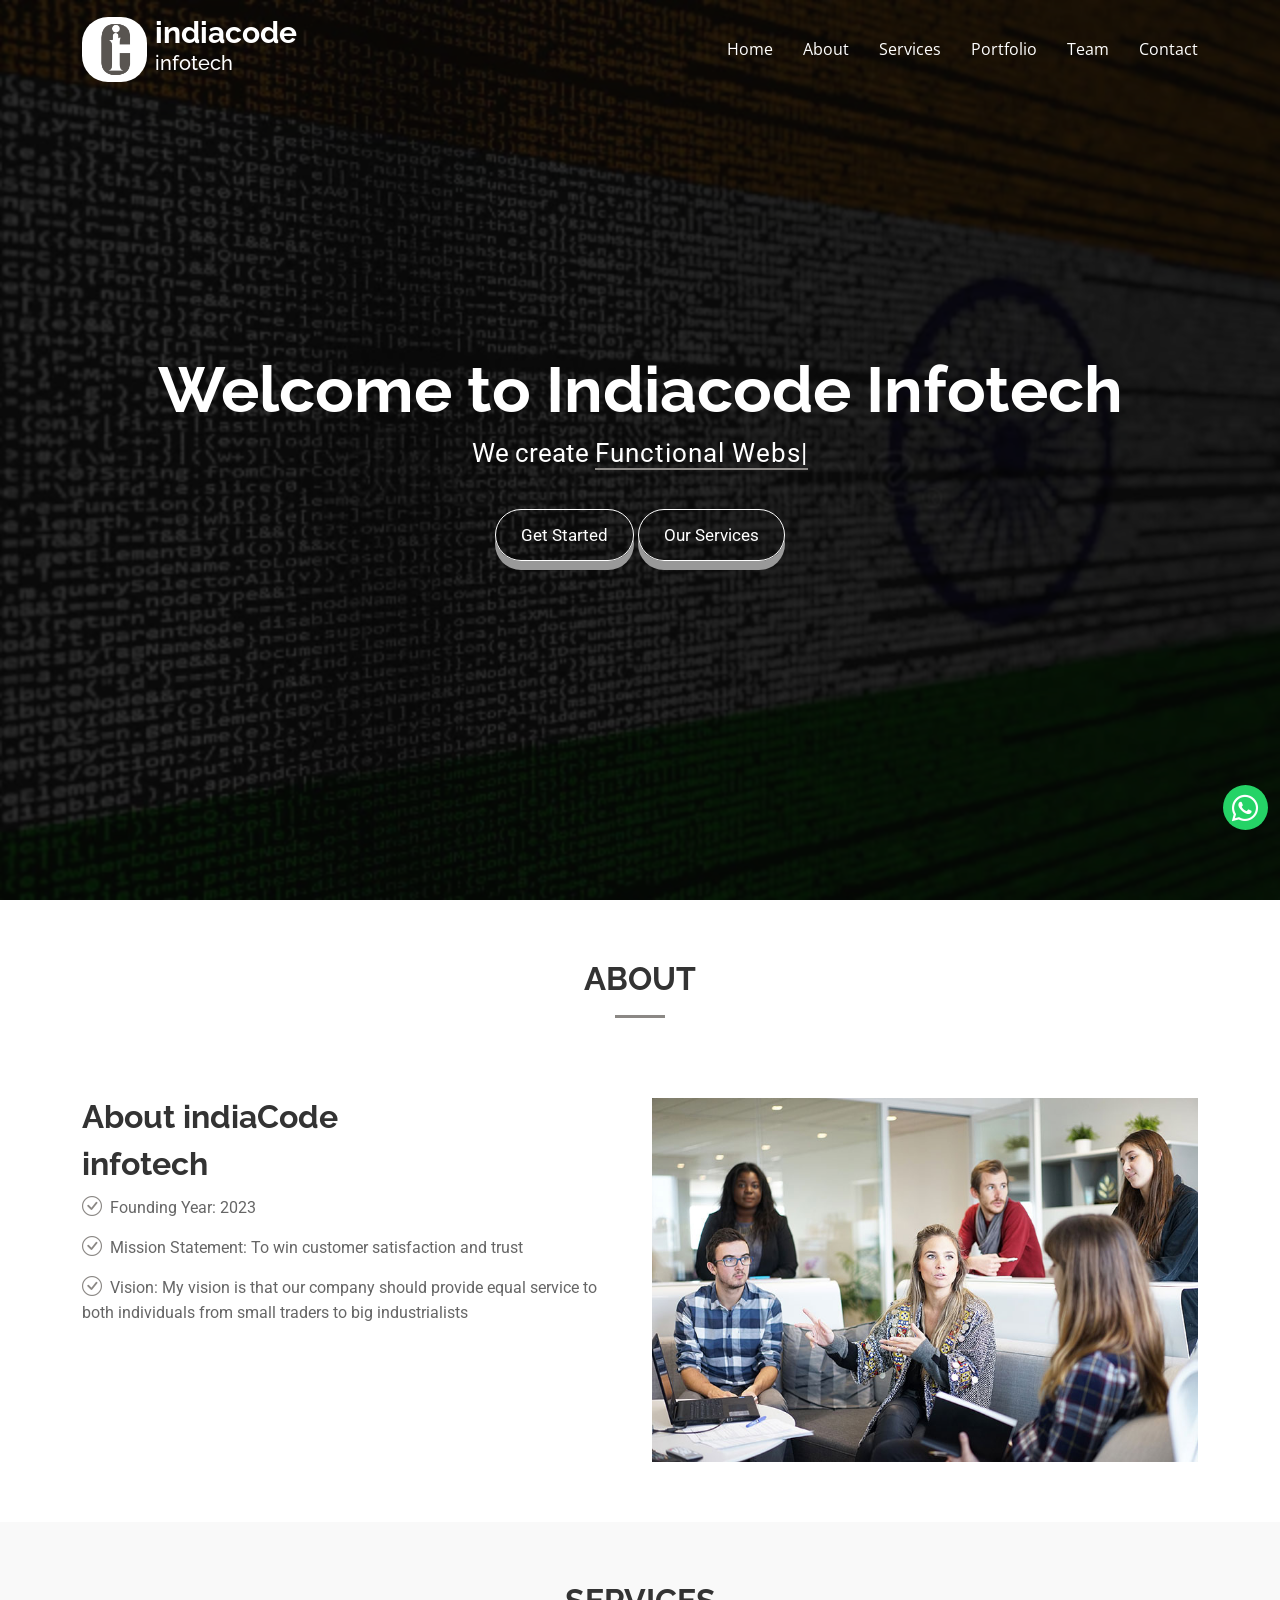
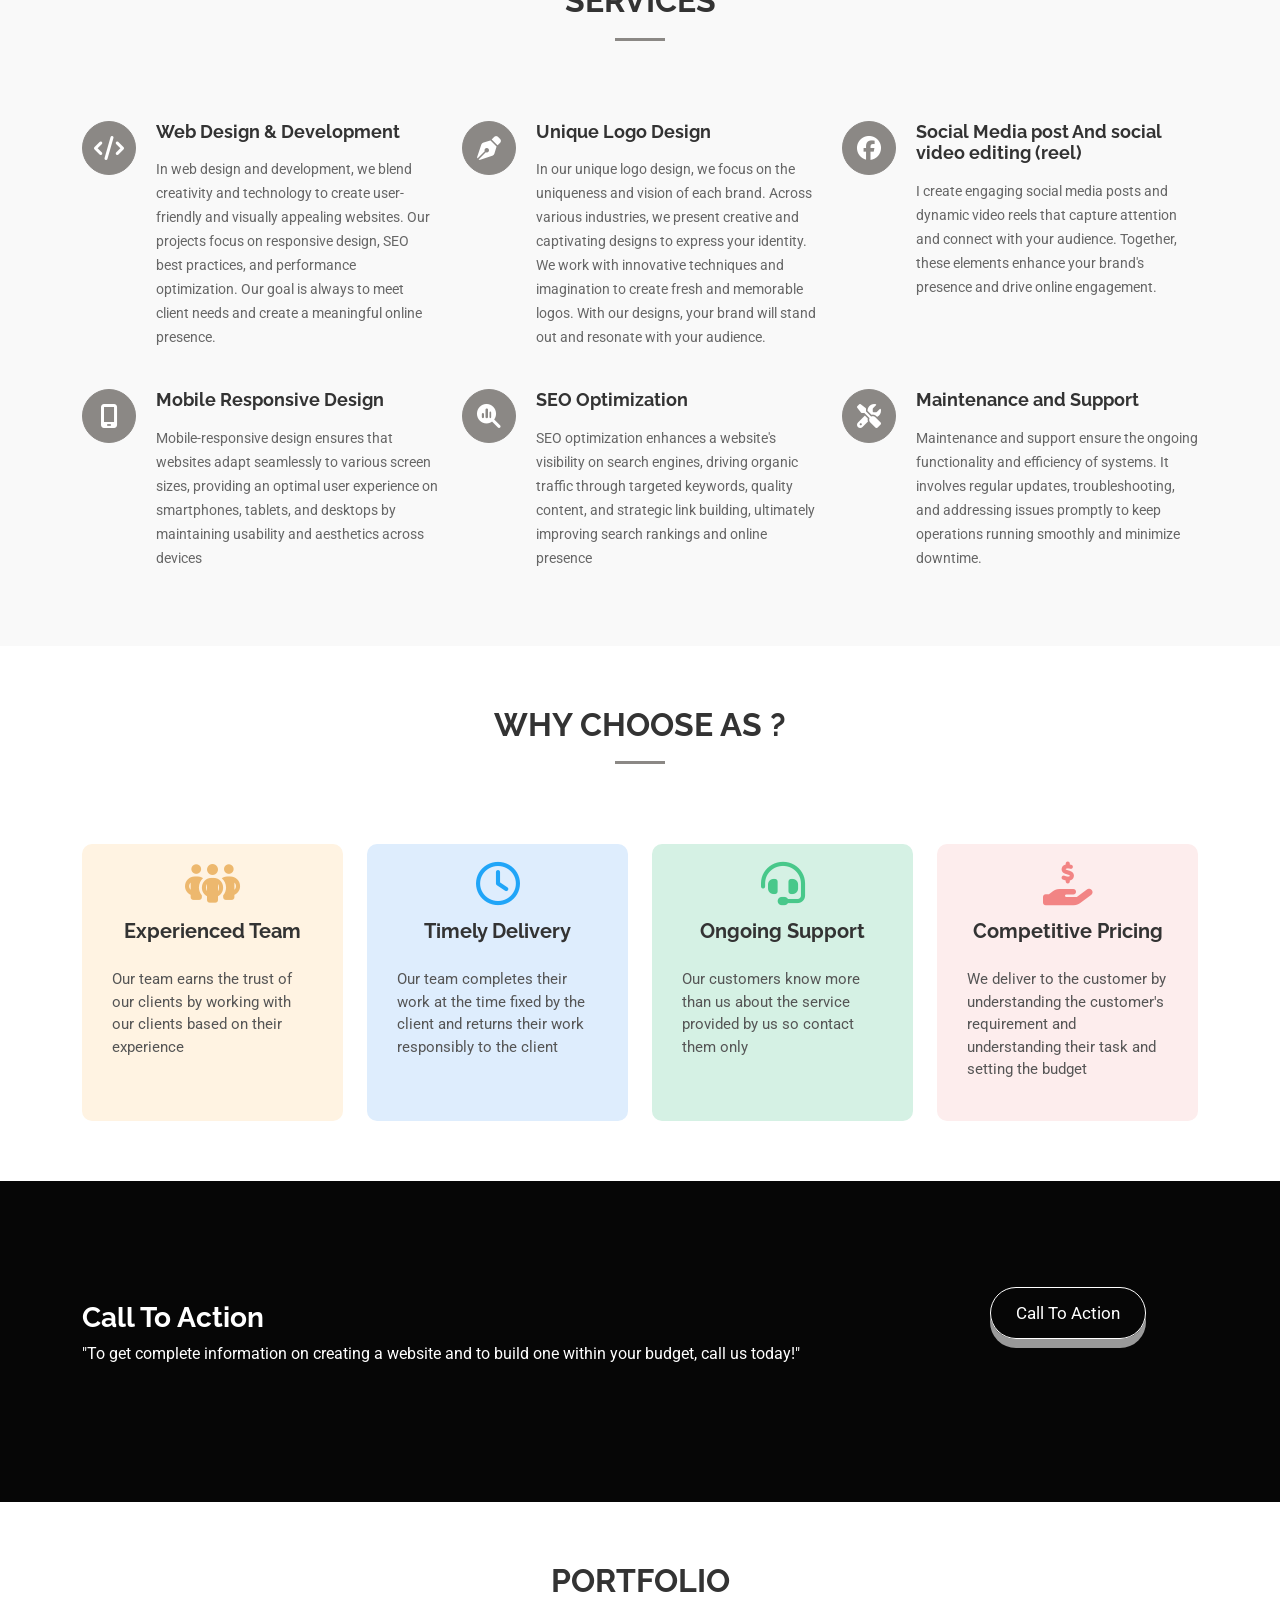
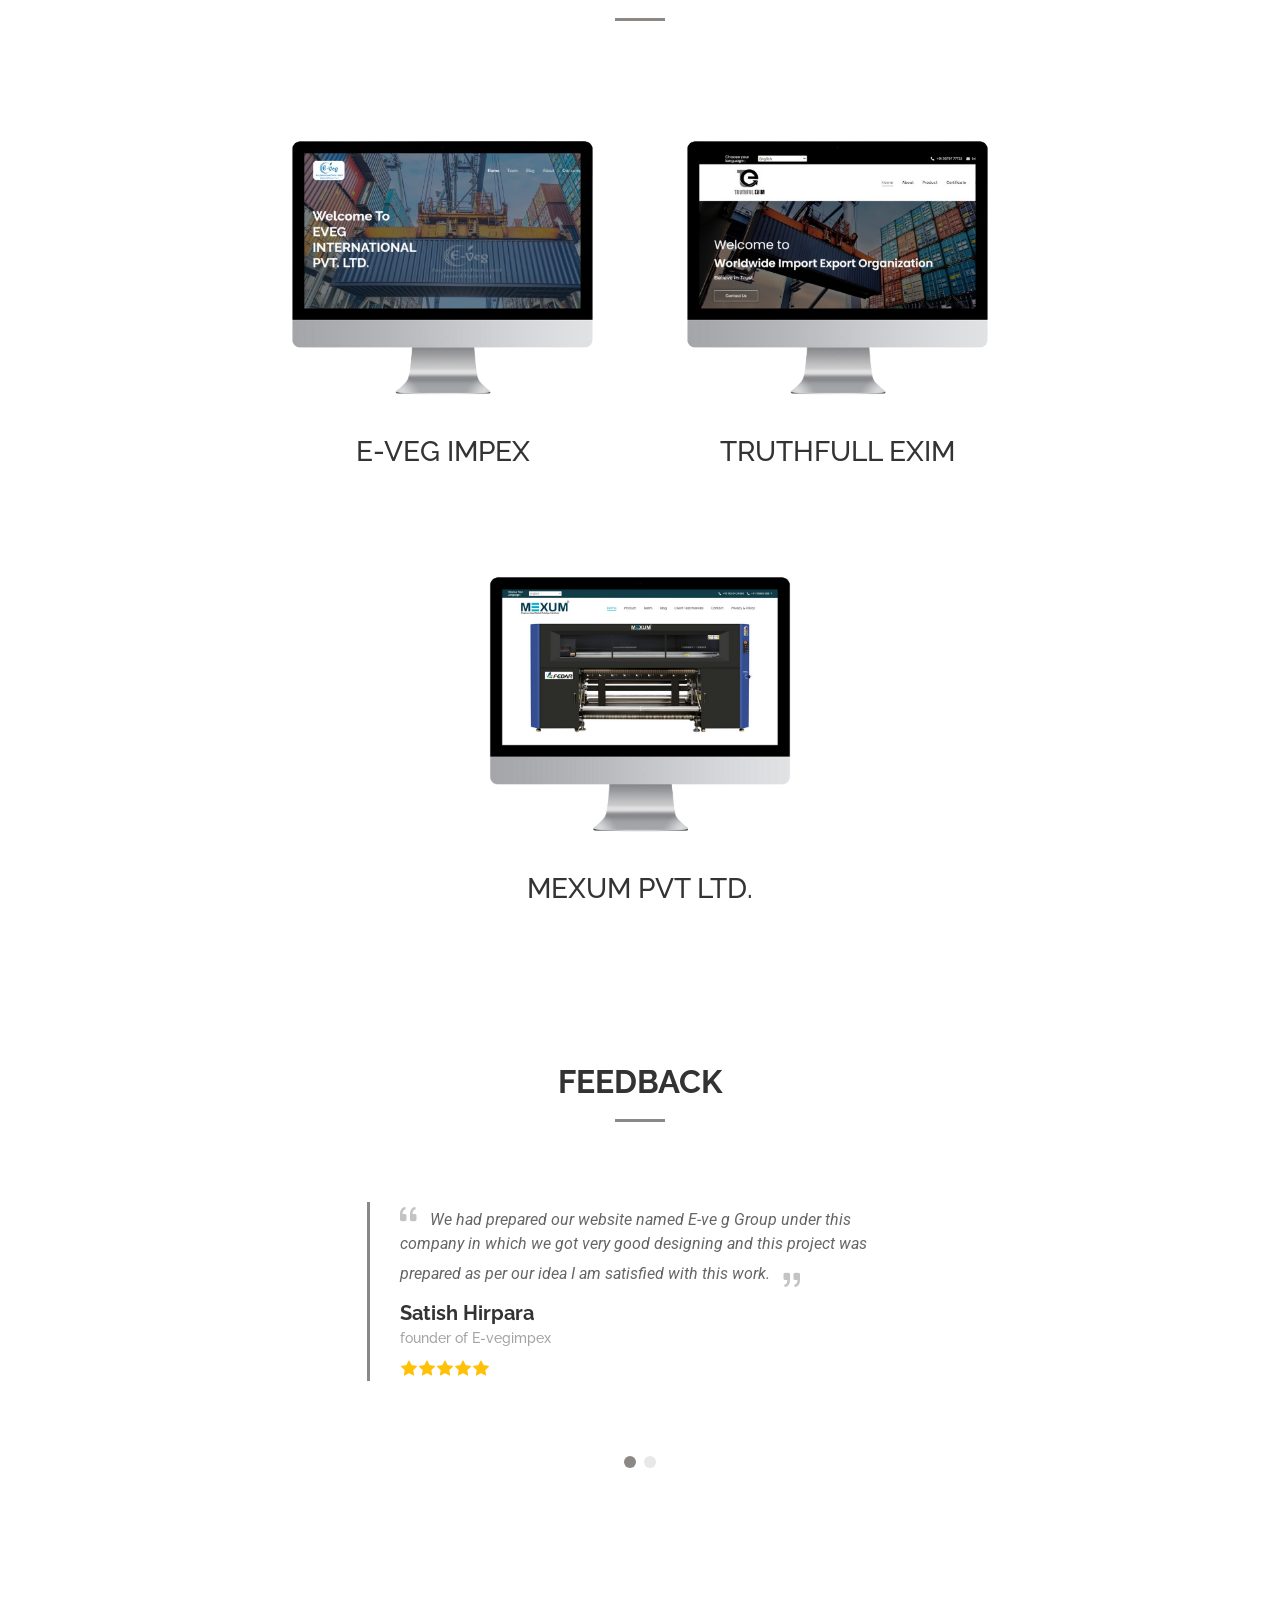
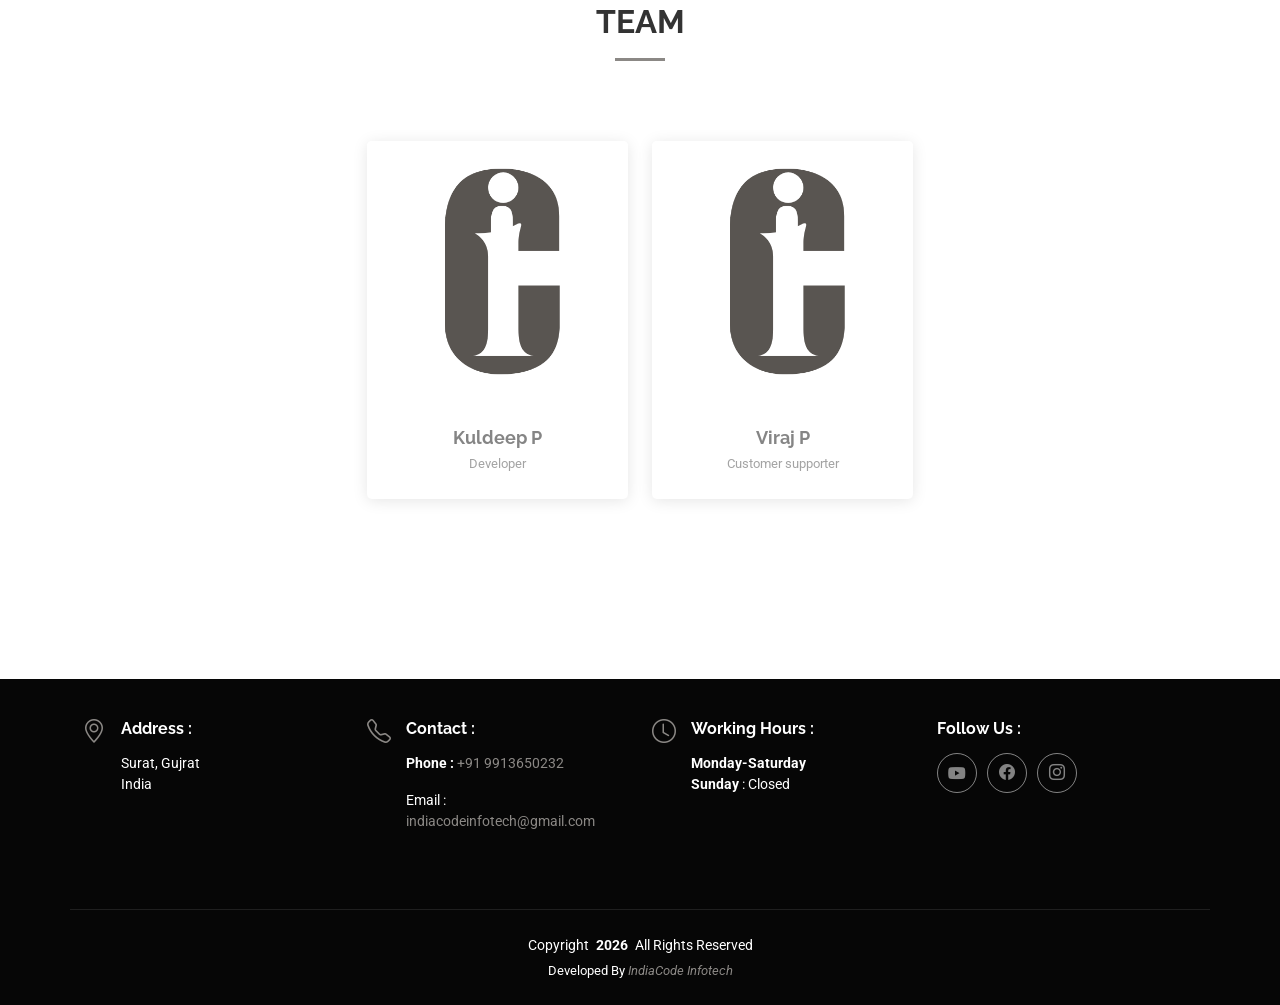
==== index.html @ d49f9483 "Update index.html" ====
<!DOCTYPE html>
<html lang="en">

<head>
  <meta charset="utf-8">
  <meta content="width=device-width, initial-scale=1.0, maximum-scale=5.0, user-scalable=yes" name="viewport">
  <meta name="format-detection" content="telephone=yes">
  <meta name="mobile-web-app-capable" content="yes">
  <meta name="apple-mobile-web-app-capable" content="yes">
  <meta name="apple-mobile-web-app-status-bar-style" content="black-translucent">
  <title>Indiacode Infotech - Web Design & Development Company in Surat, Gujarat</title>
  <meta name="description" content="Indiacode Infotech offers professional web design, web development, logo design, SEO optimization, and digital marketing services in Surat, Gujarat. Get functional websites, creative ads, and mobile apps at competitive prices.">
  <meta name="keywords" content="web design surat, web development surat, logo design, SEO services, digital marketing, mobile app development, website design company gujarat, indiacode infotech, responsive website design, social media marketing">
  <meta name="author" content="Indiacode Infotech">
  <meta name="robots" content="index, follow">
  <meta name="google-site-verification" content="YqlmUSd1BDVtjKAiYjMjua3xlBvwBDjySmAoGLXFOoE" />
  <link rel="canonical" href="https://indiacodeinfotech.github.io/">
  
  <!-- Open Graph Meta Tags for Social Media -->
  <meta property="og:title" content="Indiacode Infotech - Web Design & Development Company">
  <meta property="og:description" content="Professional web design, development, logo design, and digital marketing services in Surat, Gujarat. Creating functional websites and creative solutions.">
  <meta property="og:image" content="https://indiacodeinfotech.github.io/assets/img/indiacode-logo.jpg">
  <meta property="og:url" content="https://indiacodeinfotech.github.io/">
  <meta property="og:type" content="website">
  <meta property="og:site_name" content="Indiacode Infotech">
  
  <!-- Twitter Card Meta Tags -->
  <meta name="twitter:card" content="summary_large_image">
  <meta name="twitter:title" content="Indiacode Infotech - Web Design & Development Company">
  <meta name="twitter:description" content="Professional web design, development, logo design, and digital marketing services in Surat, Gujarat.">
  <meta name="twitter:image" content="https://indiacodeinfotech.github.io/assets/img/indiacode-logo.jpg">
  
  <!-- Geo Tags -->
  <meta name="geo.region" content="IN-GJ">
  <meta name="geo.placename" content="Surat">
  <meta name="geo.position" content="21.1702;72.8311">
  
  <link href="assets/img/favicon.png" rel="icon">
  <link href="assets/img/favicon.png" rel="apple-touch-icon">
  <link href="https://fonts.googleapis.com" rel="preconnect">
  <link href="https://fonts.gstatic.com" rel="preconnect" crossorigin>
  <link href="https://fonts.googleapis.com/css2?family=Roboto:ital,wght@0,100;0,300;0,400;0,500;0,700;0,900;1,100;1,300;1,400;1,500;1,700;1,900&family=Open+Sans:ital,wght@0,300;0,400;0,500;0,600;0,700;0,800;1,300;1,400;1,500;1,600;1,700;1,800&family=Raleway:ital,wght@0,100;0,200;0,300;0,400;0,500;0,600;0,700;0,800;0,900;1,100;1,200;1,300;1,400;1,500;1,600;1,700;1,800;1,900&display=swap" rel="stylesheet">
  <link rel="stylesheet" href="https://cdnjs.cloudflare.com/ajax/libs/font-awesome/6.6.0/css/all.min.css" integrity="sha512-Kc323vGBEqzTmouAECnVceyQqyqdsSiqLQISBL29aUW4U/M7pSPA/gEUZQqv1cwx4OnYxTxve5UMg5GT6L4JJg==" crossorigin="anonymous" referrerpolicy="no-referrer" />
  <link href="assets/vendor/bootstrap/css/bootstrap.min.css" rel="stylesheet">
  <link href="assets/vendor/bootstrap-icons/bootstrap-icons.css" rel="stylesheet">
  <link href="assets/vendor/aos/aos.css" rel="stylesheet">
  <link href="assets/vendor/glightbox/css/glightbox.min.css" rel="stylesheet">
  <link href="assets/vendor/swiper/swiper-bundle.min.css" rel="stylesheet">
  <link href="assets/css/main.css" rel="stylesheet">
  
  <!-- Microsoft Clarity Analytics -->
  <script type="text/javascript">
    (function(c,l,a,r,i,t,y){
        c[a]=c[a]||function(){(c[a].q=c[a].q||[]).push(arguments)};
        t=l.createElement(r);t.async=1;t.src="https://www.clarity.ms/tag/"+i;
        y=l.getElementsByTagName(r)[0];y.parentNode.insertBefore(t,y);
    })(window, document, "clarity", "script", "w1vpgyzd7t");
  </script>
  
  <!-- Schema.org Structured Data -->
  <script type="application/ld+json">
  {
    "@context": "https://schema.org",
    "@type": "LocalBusiness",
    "name": "Indiacode Infotech",
    "image": "https://indiacodeinfotech.github.io/assets/img/indiacode-logo.jpg",
    "description": "Professional web design, web development, logo design, SEO optimization, and digital marketing services in Surat, Gujarat.",
    "address": {
      "@type": "PostalAddress",
      "addressLocality": "Surat",
      "addressRegion": "Gujarat",
      "addressCountry": "IN"
    },
    "telephone": "+919913650232",
    "email": "indiacodeinfotech@gmail.com",
    "url": "https://indiacodeinfotech.github.io",
    "priceRange": "$$",
    "openingHours": "Mo-Sa 09:00-18:00",
    "foundingDate": "2023",
    "sameAs": [
      "https://www.facebook.com/profile.php?id=61554691012761",
      "https://www.instagram.com/indiacodeinfotech/",
      "https://www.youtube.com/@IndiacodeInfotech"
    ],
    "aggregateRating": {
      "@type": "AggregateRating",
      "ratingValue": "5",
      "reviewCount": "2"
    }
  }
  </script>
</head>

<body class="index-page">

  <a href="https://api.whatsapp.com/send?phone=9913650232" class="what-float" target="_blank" rel="noopener" aria-label="Contact us on WhatsApp">
    <i class="fab fa-whatsapp i-what-float"></i>
  </a>

  <header id="header" class="header d-flex align-items-center fixed-top">
    <div class="container-fluid container-xl position-relative d-flex align-items-center justify-content-between">
      <a href="" class="logo d-flex align-items-center">
        <img src="assets/img/indiacode-logo.jpg" alt="logo">
        <div>
          <h1>indiacode</h1>
          <h5>infotech</h5>
        </div>
      </a>
      <nav id="navmenu" class="navmenu">
        <ul>
          <li><a href="#home">Home</a></li>
          <li><a href="#about">About</a></li>
          <li><a href="#services">Services</a></li>
          <li><a href="#portfolio">Portfolio</a></li>
          <li><a href="#team">Team</a></li>
          <li><a href="#footer">Contact</a></li>
        </ul>
        <i class="mobile-nav-toggle d-xl-none bi bi-list"></i>
      </nav>
    </div>
  </header>

  <main class="main">
    <section id="hero" class="hero section dark-background">
      <img src="assets/img/ind_bg.jpg" class="hero-bg" alt="Indiacode Infotech - Web Development Company Background" data-aos="fade-in">
      <div class="container text-center" data-aos="fade-up" data-aos-delay="100">
        <h2>Welcome to Indiacode Infotech</h2>
        <p>We create <span class="typed" data-typed-items="Functional Websites, Creative Ads, Mobile Apps"></span></p>
        <div>
          <a href="#about" class="cta-btn ">Get Started</a>
          <a href="#services" class="cta-btn2">Our Services</a>
        </div>
      </div>
    </section>

    <section id="about" class="about section">
      <div class="container section-title" data-aos="fade-up">
        <h2>About</ h2>
      </div>
      <div class="container">
        <div class="row gy-4">
          <div class="col-lg-6 order-1 order-lg-2" data-aos="fade-up" data-aos-delay="100">
            <img src="assets/img/about.jpg" class="img-fluid" alt="About Indiacode Infotech - Professional Web Design Team">
          </div>
          <div class="col-lg-6 order-2 order-lg-1 content" data-aos="fade-up" data-aos-delay="200">
            <h3>About indiaCode</h3>
            <h3>infotech</h3>
            <ul>
              <li><i class="bi bi-check-circle"></i> <span>Founding Year: 2023</span></li>
              <li><i class="bi bi-check-circle"></i> <span>Mission Statement: To win customer satisfaction and trust</span></li>
              <li><i class="bi bi-check-circle"></i> <span>Vision: My vision is that our company should provide equal service to both individuals from small traders to big industrialists</span></li>
            </ul>
          </div>
        </div>
      </div>
    </section>

    <section id="services" class="services section light-background">
      <div class="container section-title" data-aos="fade-up">
        <h2>Services</h2>
      </div>
      <div class="container">
        <div class="row gy-4">
          <div class="col-lg-4 col-md-6 service-item d-flex" data-aos="fade-up" data-aos-delay="100">
            <div class="icon flex-shrink-0"><i class="fa-solid fa-code"></i></div>
            <div>
              <h4 class="title"><div class="stretched-link">Web Design & Development</div></h4>
              <p class="description">In web design and development, we blend creativity and technology to create user-friendly and visually appealing websites. Our projects focus on responsive design, SEO best practices, and performance optimization. Our goal is always to meet client needs and create a meaningful online presence.</p>
            </div>
          </div>
          <div class="col-lg-4 col-md-6 service-item d-flex" data-aos="fade-up" data-aos-delay="200">
            <div class="icon flex-shrink-0"><i class="fa-solid fa-pen-nib"></i></div>
            <div>
              <h4 class="title"><div class="stretched-link">Unique Logo Design</div></h4>
              <p class="description">In our unique logo design, we focus on the uniqueness and vision of each brand. Across various industries, we present creative and captivating designs to express your identity. We work with innovative techniques and imagination to create fresh and memorable logos. With our designs, your brand will stand out and resonate with your audience.</p>
            </div>
          </div>
          <div class="col-lg-4 col-md-6 service-item d-flex" data-aos="fade-up" data-aos-delay="300">
            <div class="icon flex-shrink-0"><i class="fa-brands fa-facebook"></i></div>
            <div>
              <h4 class="title"><div class="stretched-link">Social Media post And social video editing (reel)</div></h4>
              <p class="description">I create engaging social media posts and dynamic video reels that capture attention and connect with your audience. Together, these elements enhance your brand's presence and drive online engagement.</p>
            </div>
          </div>
          <div class="col-lg-4 col-md-6 service-item d-flex" data-aos="fade-up" data-aos-delay="400">
            <div class="icon flex-shrink-0"><i class="fa-duotone fa-solid fa-mobile-screen"></i></div>
            <div>
              <h4 class="title"><div class="stretched-link">Mobile Responsive Design</div></h4>
              <p class="description">Mobile-responsive design ensures that websites adapt seamlessly to various screen sizes, providing an optimal user experience on smartphones, tablets, and desktops by maintaining usability and aesthetics across devices</p>
            </div>
          </div>
          <div class="col-lg-4 col-md-6 service-item d-flex" data-aos="fade-up" data-aos-delay="500">
            <div class="icon flex-shrink-0"><i class="fa-solid fa-magnifying-glass-chart"></i></div>
            <div>
              <h4 class="title"><div class="stretched-link">SEO Optimization</div></h4>
              <p class="description">SEO optimization enhances a website's visibility on search engines, driving organic traffic through targeted keywords, quality content, and strategic link building, ultimately improving search rankings and online presence</p>
            </div>
          </div>
          <div class="col-lg-4 col-md-6 service-item d-flex" data-aos="fade-up" data-aos-delay="600">
            <div class="icon flex-shrink-0"><i class="fa-solid fa-screwdriver-wrench"></i></div>
            <div>
              <h4 class="title"><div class="stretched-link">Maintenance and Support</div></h4>
              <p class="description">Maintenance and support ensure the ongoing functionality and efficiency of systems. It involves regular updates, troubleshooting, and addressing issues promptly to keep operations running smoothly and minimize downtime.</p>
            </div>
          </div>
        </div>
      </div>
    </section>

    <section id="features" class="features section">
      <div class="container section-title" data-aos="fade-up">
        <h2>Why choose As ?</h2>
      </div>
      <div class="container">
        <div class=" row gy-4">
          <div class="col-xl-3 col-md-6" data-aos="zoom-in" data-aos-delay="100">
            <div class="feature-box orange">
              <i class="fa-solid fa-people-group"></i>
              <h4>Experienced Team</h4>
              <p>Our team earns the trust of our clients by working with our clients based on their experience</p>
            </div>
          </div>
          <div class="col-xl-3 col-md-6" data-aos="zoom-in" data-aos-delay="200">
            <div class="feature-box blue">
              <i class="fa-regular fa-clock"></i>
              <h4>Timely Delivery</h4>
              <p>Our team completes their work at the time fixed by the client and returns their work responsibly to the client</p>
            </div>
          </div>
          <div class="col-xl-3 col-md-6" data-aos="zoom-in" data-aos-delay="300">
            <div class="feature-box green">
              <i class="fa-solid fa-headset"></i>
              <h4>Ongoing Support</h4>
              <p>Our customers know more than us about the service provided by us so contact them only</p>
            </div>
          </div>
          <div class="col-xl-3 col-md-6" data-aos="zoom-in" data-aos-delay="400">
            <div class="feature-box red">
              <i class="fa-solid fa-hand-holding-dollar"></i>
              <h4>Competitive Pricing</h4>
              <p>We deliver to the customer by understanding the customer's requirement and understanding their task and setting the budget</p>
            </div>
          </div>
        </div>
      </div>
    </section>

    <section id="call-to-action" class="call-to-action section dark-background">
      <img src="assets/img/bgm.png" alt="Contact Indiacode Infotech for Web Design Services">
      <div class="container">
        <div class="row" data-aos="zoom-in" data-aos-delay="100">
          <div class="col-xl-9 text-center text-xl-start">
            <h3>Call To Action</h3>
            <p>"To get complete information on creating a website and to build one within your budget, call us today!"</p>
          </div>
          <div class="col-xl-3 cta-btn-container text-center">
            <a class="cta-btn align-middle" href="tel:+919913650232" >Call To Action</a>
          </div>
        </div>
      </div>
    </section>

    <section id="portfolio" class="portfolio section">
      <div class="container section-title" data-aos="fade-up">
        <h2>Portfolio</h2>
      </div>
      <div class="container divcon ">
        <div class="img1">
          <a href="https://evegimpex.com/" target="_blank" rel="noopener" title="E-veg Impex - Client Portfolio">
            <img src="assets/img/eveg.png" alt="E-veg Impex Website - Web Design by Indiacode Infotech"  style="width: 100%;"></a>
            <h3 style="text-transform: uppercase;"> E-veg Impex</h3>
        </div>
        <div class="img1">
          <a href="https://truthfulexim.com/" target="_blank" rel="noopener" title="Truthful Exim - Client Portfolio">
            <img src="assets/img/truthfull.png" alt="Truthful Exim Website - Web Development by Indiacode Infotech" style="width: 100%;"></a>
            <h3 style="text-transform: uppercase;">truthfull exim</h3>
        </div>
        <div class="img1">
          <a href="https://mexum.in/" target="_blank" rel="noopener" title="Mexum Pvt Ltd - Client Portfolio">
            <img src="assets/img/mexum.png" alt="Mexum Pvt Ltd Website - Professional Web Design" style="width: 100%;"></a>
            <h3 style="text-transform: uppercase;">Mexum Pvt Ltd.</h3>
        </div>
      </div>
    </section>

    <section id="testimonials" class="testimonials section">
      <div class="container section-title" data-aos="fade-up">
        <h2>Feedback</h2>
      </div>
      <div class="container" data-aos="fade-up" data-aos-delay="100">
        <div class="swiper init-swiper">
          <script type="application/json" class="swiper-config">
            {
              "loop": true,
              "speed": 600,
              "autoplay": {
                "delay": 5000
              },
              "slidesPerView": "auto",
              "pagination": {
                "el": ".swiper-pagination",
                "type": "bullets",
                "clickable": true
              }
            }
          </script>
          <div class="swiper-wrapper">
            <div class="swiper-slide">
              <div class="testimonial-item">
                <div class="row gy-4 justify-content-center">
                  <div class="col-lg-6">
                    <div class="testimonial-content">
                      <p>
                        <i class="bi bi-quote quote-icon-left"></i>
                        <span>We had prepared our website named E-ve g Group under this company in which we got very good designing and this project was prepared as per our idea I am satisfied with this work.</span>
                        <i class="bi bi-quote quote-icon-right"></i>
                      </p>
                      <a href="https://evegimpex.com/" target="_blank">
                      <h3>Satish Hirpara</h3>
                      <h4>founder of E-vegimpex</h4></a>
                      <div class="stars">
                        <i class="bi bi-star-fill"></i><i class="bi bi-star-fill"></i><i class="bi bi-star-fill"></i><i
                          class="bi bi-star-fill"></i><i class="bi bi-star-fill"></i>
                      </div>
                    </div>
                  </div>
                </div>
              </div>
            </div>
            <div class="swiper-slide">
              <div class="testimonial-item">
                <div class="row gy-4 justify-content-center">
                  <div class="col-lg-6">
                    <div class="testimonial-content">
                      <p>
                        <i class="bi bi-quote quote-icon-left"></i>
                        <span>Working with them has been very satisfying. They delivered an excellent website on time and within our budget.

                          Their service and professionalism are commendable. Throughout the project, they guided me and understood my needs very well.
                          
                          I will definitely consider them again in the future and recommend their work to others.</span>
                        <i class="bi bi-quote quote-icon-right"></i>
                      </p>
                      <a href="https://truthfulexim.com/" target="_blank">
                      <h3>Pratik Sagar </h3>
                      <h4>Founder of Truthful Exim</h4></a>
                      <div class="stars">
                        <i class="bi bi-star-fill"></i><i class="bi bi-star-fill"></i><i class="bi bi-star-fill"></i><i
                          class="bi bi-star-fill"></i><i class="bi bi-star-fill"></i>
                      </div>
                    </div>
                  </div>
                </div>
              </div>
            </div>
          </div>
          <div class="swiper-pagination"></div>
        </div>
      </div>
    </section>

    <section id="team" class="team section">
      <div class="container section-title" data-aos="fade-up">
        <h2>Team</h2>
      </div>
      <div class="container">
        <div class="row justify-content-center">
          <div class="col-lg-3 col-md-6 d-flex align-items-stretch" data-aos="fade-up" data-aos-delay="100">
            <div class="team-member">
              <div class="member-img">
                <img src="assets/img/indiacode-logo.jpg" class="img-fluid" alt="Kuldeep P - Web Developer at Indiacode Infotech">
                <div class="social">
                  <a href="https://www.instagram.com/indiacodeinfotech/" target="_blank" rel="noopener" aria-label="Instagram"><i class="bi bi-instagram"></i></a>
                  <a href="https://www.facebook.com/profile.php?id=61554691012761" target="_blank" rel="noopener" aria-label="Facebook"><i class="bi bi-facebook"></i></a>
                  <a href="https://www.youtube.com/@IndiacodeInfotech" target="_blank" rel="noopener" aria-label="YouTube"><i class="bi bi-youtube"></i></a>
                </div>
              </div>
              <div class="member-info">
                <h4>Kuldeep P</h4>
                <span>Developer</span>
              </div>
            </div>
          </div>
          <div class="col-lg-3 col-md-6 d-flex align-items-stretch" data-aos="fade-up" data-aos-delay="200">
            <div class="team-member">
              <div class="member-img">
                <img src="assets/img/indiacode-logo.jpg" class="img-fluid" alt="Viraj P - Customer Support at Indiacode Infotech">
                <div class="social">
                  <a href="https://www.instagram.com/indiacodeinfotech/" target="_blank" rel="noopener" aria-label="Instagram"><i class="bi bi-instagram"></i></a>
                  <a href="https://www.facebook.com/profile.php?id=61554691012761" target="_blank" rel="noopener" aria-label="Facebook"><i class="bi bi-facebook"></i></a>
                  <a href="https://www.youtube.com/@IndiacodeInfotech" target="_blank" rel="noopener" aria-label="YouTube"><i class="bi bi-youtube"></i></a>
                </div>
              </div>
              <div class="member-info">
                <h4>Viraj P</h4>
                <span>Customer supporter</span>
              </div>
            </div>
          </div>
        </div>
      </div>
    </section >

    <section id="contact" class="contact section">
    </section>
  </main>

  <footer id="footer" class="footer dark-background">
    <div class="container">
      <div class="row gy-3">
        <div class="col-lg-3 col-md-6 d-flex">
          <i class="bi bi-geo-alt icon"></i>
          <div class="address">
            <h4>Address :</h4>
            <p>Surat, Gujrat</p>
            <p>India</p>
            <p></p>
          </div>
        </div>
        <div class="col-lg-3 col-md-6 d-flex">
          <i class="bi bi-telephone icon"></i>
          <div>
            <h4>Contact :</h4>
            <p>
              <strong>Phone :</strong> <a href="tel:9913650232">+91 9913650232</a><br>
              <p>Email : <a href="mailto:indiacodeinfotech@gmail.com">indiacodeinfotech@gmail.com</a></p><br>
            </p>
          </div>
        </div>
        <div class="col-lg-3 col-md-6 d-flex">
          <i class="bi bi-clock icon"></i>
          <div>
            <h4>Working Hours :</h4>
            <p>
              <strong>Monday-Saturday</strong><br>
              <strong>Sunday</strong> : <span>Closed</span>
            </p>
          </div>
        </div>
        <div class="col-lg-3 col-md-6">
          <h4>Follow Us :</h4>
          <div class="social-links d-flex">
            <a target="_blank" href="https://www.youtube.com/@IndiacodeInfotech" class="youtube" rel="noopener" aria-label="YouTube Channel"><i class="fa-brands fa-youtube"></i></a>
            <a target="_blank" href="https://www.facebook.com/profile.php?id=61554691012761&mibextid=ZbWKwL" class="facebook" rel="noopener" aria-label="Facebook Page"><i class="bi bi-facebook"></i></a>
            <a target="_blank" href="https://www.instagram.com/indiacodeinfotech/" class="instagram" rel="noopener" aria-label="Instagram Profile"><i class="bi bi-instagram"></i></a>
          </div>
        </div>
      </div>
    </div>
    <div class="container copyright text-center mt-4">
      <p><span>Copyright </span> <strong class="px-1 sitename"><script>document.write(new Date().getFullYear());</script></strong> <span>All Rights Reserved</span></p>
      <div class="credits">
        Developed By <a href=""><i>IndiaCode Infotech</i></a>
      </div>
    </div>
  </footer>

  <a href="#" id="scroll-top" class="scroll-top d-flex align-items-center justify-content-center"><i
      class="bi bi-arrow-up-short"></i></a>

  <div id="preloader"></div>

  <script src="assets/vendor/bootstrap/js/bootstrap.bundle.min.js"></script>
  <script src="assets/vendor/php-email-form/validate.js"></script>
  <script src="assets/vendor/aos/aos.js"></script>
  <script src="assets/vendor/typed.js/typed.umd.js"></script>
  <script src="assets/vendor/glightbox/js/glightbox.min.js"></script>
  <script src="assets/vendor/imagesloaded/imagesloaded.pkgd.min.js"></script>
  <script src="assets/vendor/isotope-layout/isotope.pkgd.min.js"></script>
  <script src="assets/vendor/swiper/swiper-bundle.min.js"></script>
  <script src="assets/js/main.js"></script>
</body>

</html>
---- assets/css/main.css ----
:root {
  --default-font: "Roboto",  system-ui, -apple-system, "Segoe UI", Roboto, "Helvetica Neue", Arial, "Noto Sans", "Liberation Sans", sans-serif, "Apple Color Emoji", "Segoe UI Emoji", "Segoe UI Symbol", "Noto Color Emoji";
  --heading-font: "Raleway",  sans-serif;
  --nav-font: "Open Sans",  sans-serif;
}

/* Global Colors - The following color variables are used throughout the website. Updating them here will change the color scheme of the entire website */
:root { 
  --background-color: #ffffff; /* Background color for the entire website, including individual sections */
  --default-color: #666666; /* Default color used for the majority of the text content across the entire website */
  --heading-color: #333333; /* Color for headings, subheadings and title throughout the website */
  --accent-color: #8b8885; /* Accent color that represents your brand on the website. It's used for buttons, links, and other elements that need to stand out */
  --surface-color: #ffffff; /* The surface color is used as a background of boxed elements within sections, such as cards, icon boxes, or other elements that require a visual separation from the global background. */
  --contrast-color: #ffffff; /* Contrast color for text, ensuring readability against backgrounds of accent, heading, or default colors. */
}

/* Nav Menu Colors - The following color variables are used specifically for the navigation menu. They are separate from the global colors to allow for more customization options */
:root {
  --nav-color: #ffffff;  /* The default color of the main navmenu links */
  --nav-hover-color: #8b8885; /* Applied to main navmenu links when they are hovered over or active */
  --nav-mobile-background-color: #ffffff; /* Used as the background color for mobile navigation menu */
  --nav-dropdown-background-color: #ffffff; /* Used as the background color for dropdown items that appear when hovering over primary navigation items */
  --nav-dropdown-color: #666666; /* Used for navigation links of the dropdown items in the navigation menu. */
  --nav-dropdown-hover-color: #8b8885; /* Similar to --nav-hover-color, this color is applied to dropdown navigation links when they are hovered over. */
}

/* Color Presets - These classes override global colors when applied to any section or element, providing reuse of the sam color scheme. */

.light-background {
  --background-color: #f9f9f9;
  --surface-color: #ffffff;
}

.dark-background {
  --background-color: #060606;
  --default-color: #ffffff;
  --heading-color: #ffffff;
  --surface-color: #252525;
  --contrast-color: #ffffff;
}

/* Smooth scroll */
:root {
  scroll-behavior: smooth;
}

/*--------------------------------------------------------------
# General Styling & Shared Classes
--------------------------------------------------------------*/
body {
  color: var(--default-color);
  background-color: var(--background-color);
  font-family: var(--default-font);
}

a {
  color: var(--accent-color);
  text-decoration: none;
  transition: 0.3s;
}

a:hover {
  color: color-mix(in srgb, var(--accent-color), transparent 25%);
  text-decoration: none;
}

h1,
h2,
h3,
h4,
h5,
h6 {
  color: var(--heading-color);
  font-family: var(--heading-font);
}

/* PHP Email Form Messages
------------------------------*/
.php-email-form .error-message {
  display: none;
  background: #df1529;
  color: #ffffff;
  text-align: left;
  padding: 15px;
  margin-bottom: 24px;
  font-weight: 600;
}

.php-email-form .sent-message {
  display: none;
  color: #ffffff;
  background: #059652;
  text-align: center;
  padding: 15px;
  margin-bottom: 24px;
  font-weight: 600;
}

.php-email-form .loading {
  display: none;
  background: var(--surface-color);
  text-align: center;
  padding: 15px;
  margin-bottom: 24px;
}

.php-email-form .loading:before {
  content: "";
  display: inline-block;
  border-radius: 50%;
  width: 24px;
  height: 24px;
  margin: 0 10px -6px 0;
  border: 3px solid var(--accent-color);
  border-top-color: var(--surface-color);
  animation: php-email-form-loading 1s linear infinite;
}

@keyframes php-email-form-loading {
  0% {
    transform: rotate(0deg);
  }

  100% {
    transform: rotate(360deg);
  }
}

/*--------------------------------------------------------------
# Global Header
--------------------------------------------------------------*/
.header {
  --background-color: rgba(0, 0, 0, 0);
  --default-color: #ffffff;
  --heading-color: #ffffff;
  color: var(--default-color);
  background-color: var(--background-color);
  padding: 15px 0;
  transition: all 0.5s;
  z-index: 997;
}

.header .logo {
  line-height: 1;
}

.header .logo img {
  max-height: 65px;
  border-radius: 40%;
  margin-right: 8px;
}

.header .logo h1 {
  font-size: 30px;
  margin: 0;
  font-weight: 700;
  color: var(--heading-color);
}

.scrolled .header {
  box-shadow: 0px 0 18px rgba(0, 0, 0, 0.1);
}

/* Global Header on Scroll
------------------------------*/
.scrolled .header {
  --background-color: rgba(0, 0, 0, 0.8);
}

/*--------------------------------------------------------------
# Navigation Menu
--------------------------------------------------------------*/
/* Navmenu - Desktop */
@media (min-width: 1200px) {
  /* .img1{
    width: 50%;
  }
  .img2{
width: 50%;
  } */
  .divcon{
    display: flex;
    justify-content: center;
  }
  .navmenu {
    padding: 0;
  }

  .navmenu ul {
    margin: 0;
    padding: 0;
    display: flex;
    list-style: none;
    align-items: center;
  }

  .navmenu li {
    position: relative;
  }

  .navmenu a,
  .navmenu a:focus {
    color: var(--nav-color);
    padding: 18px 15px;
    font-size: 16px;
    font-family: var(--nav-font);
    font-weight: 400;
    display: flex;
    align-items: center;
    justify-content: space-between;
    white-space: nowrap;
    transition: 0.3s;
  }

  .navmenu a i,
  .navmenu a:focus i {
    font-size: 12px;
    line-height: 0;
    margin-left: 5px;
    transition: 0.3s;
  }

  .navmenu li:last-child a {
    padding-right: 0;
  }

  .navmenu li:hover>a {
    color: var(--nav-hover-color);
  }

  .navmenu .dropdown ul {
    margin: 0;
    padding: 10px 0;
    background: var(--nav-dropdown-background-color);
    display: block;
    position: absolute;
    visibility: hidden;
    left: 14px;
    top: 130%;
    opacity: 0;
    transition: 0.3s;
    border-radius: 4px;
    z-index: 99;
    box-shadow: 0px 0px 30px rgba(0, 0, 0, 0.1);
  }

  .navmenu .dropdown ul li {
    min-width: 200px;
  }

  .navmenu .dropdown ul a {
    padding: 10px 20px;
    font-size: 15px;
    text-transform: none;
    color: var(--nav-dropdown-color);
  }

  .navmenu .dropdown ul a i {
    font-size: 12px;
  }

  .navmenu .dropdown ul a:hover,
  .navmenu .dropdown ul .active:hover,
  .navmenu .dropdown ul li:hover>a {
    color: var(--nav-dropdown-hover-color);
  }

  .navmenu .dropdown:hover>ul {
    opacity: 1;
    top: 100%;
    visibility: visible;
  }

  .navmenu .dropdown .dropdown ul {
    top: 0;
    left: -90%;
    visibility: hidden;
  }

  .navmenu .dropdown .dropdown:hover>ul {
    opacity: 1;
    top: 0;
    left: -100%;
    visibility: visible;
  }
}

/* Navmenu - Mobile */
@media (max-width: 1199px) {
  .divcon{
    display: flex;
    justify-content: center;
  }
  .mobile-nav-toggle {
    color: var(--nav-color);
    font-size: 28px;
    line-height: 0;
    margin-right: 10px;
    cursor: pointer;
    transition: color 0.3s;
  }

  .navmenu {
    padding: 0;
    z-index: 9997;
  }

  .navmenu ul {
    display: none;
    list-style: none;
    position: absolute;
    inset: 60px 20px 20px 20px;
    padding: 10px 0;
    margin: 0;
    border-radius: 6px;
    background-color: var(--nav-mobile-background-color);
    overflow-y: auto;
    transition: 0.3s;
    z-index: 9998;
    box-shadow: 0px 0px 30px rgba(0, 0, 0, 0.1);
  }

  .navmenu a,
  .navmenu a:focus {
    color: var(--nav-dropdown-color);
    padding: 10px 20px;
    font-family: var(--nav-font);
    font-size: 17px;
    font-weight: 500;
    display: flex;
    align-items: center;
    justify-content: space-between;
    white-space: nowrap;
    transition: 0.3s;
  }

  .navmenu a i,
  .navmenu a:focus i {
    font-size: 12px;
    line-height: 0;
    margin-left: 5px;
    width: 30px;
    height: 30px;
    display: flex;
    align-items: center;
    justify-content: center;
    border-radius: 50%;
    transition: 0.3s;
    background-color: color-mix(in srgb, var(--accent-color), transparent 90%);
  }

  .navmenu a i:hover,
  .navmenu a:focus i:hover {
    background-color: var(--accent-color);
    color: var(--contrast-color);
  }

  .navmenu a:hover,
  .navmenu .active,
  .navmenu .active:focus {
    color: var(--nav-dropdown-hover-color);
  }

  .navmenu .active i,
  .navmenu .active:focus i {
    background-color: var(--accent-color);
    color: var(--contrast-color);
    transform: rotate(180deg);
  }

  .navmenu .dropdown ul {
    position: static;
    display: none;
    z-index: 99;
    padding: 10px 0;
    margin: 10px 20px;
    background-color: var(--nav-dropdown-background-color);
    border: 1px solid color-mix(in srgb, var(--default-color), transparent 90%);
    box-shadow: none;
    transition: all 0.5s ease-in-out;
  }

  .navmenu .dropdown ul ul {
    background-color: rgba(33, 37, 41, 0.1);
  }

  .navmenu .dropdown>.dropdown-active {
    display: block;
    background-color: rgba(33, 37, 41, 0.03);
  }

  .mobile-nav-active {
    overflow: hidden;
  }

  .mobile-nav-active .mobile-nav-toggle {
    color: #fff;
    position: absolute;
    font-size: 32px;
    top: 15px;
    right: 15px;
    margin-right: 0;
    z-index: 9999;
  }

  .mobile-nav-active .navmenu {
    position: fixed;
    overflow: hidden;
    inset: 0;
    background: rgba(33, 37, 41, 0.8);
    transition: 0.3s;
  }

  .mobile-nav-active .navmenu>ul {
    display: block;
  }
}

/*--------------------------------------------------------------
# Global Footer
--------------------------------------------------------------*/
.footer {
  color: var(--default-color);
  background-color: var(--background-color);
  font-size: 14px;
  padding: 40px 0 0 0;
  position: relative;
}

.footer .icon {
  color: var(--accent-color);
  margin-right: 15px;
  font-size: 24px;
  line-height: 0;
}

.footer h4 {
  font-size: 16px;
  font-weight: 700;
  margin-bottom: 15px;
}

.footer .address p {
  margin-bottom: 0px;
}

.footer .social-links a {
  display: flex;
  align-items: center;
  justify-content: center;
  width: 40px;
  height: 40px;
  border-radius: 50%;
  border: 1px solid color-mix(in srgb, var(--default-color), transparent 50%);
  font-size: 16px;
  color: color-mix(in srgb, var(--default-color), transparent 50%);
  margin-right: 10px;
  transition: 0.3s;
}

.footer .social-links a:hover {
  color: var(--accent-color);
  border-color: var(--accent-color);
}

.footer .copyright {
  padding: 25px 0;
  border-top: 1px solid color-mix(in srgb, var(--default-color), transparent 90%);
}

.footer .copyright p {
  margin-bottom: 0;
}

.footer .credits {
  margin-top: 5px;
  font-size: 13px;
}

/*--------------------------------------------------------------
# Preloader
--------------------------------------------------------------*/
#preloader {
  position: fixed;
  inset: 0;
  z-index: 99999;
  display: flex;
  justify-content: center;
  align-items: center;
  background: #fff;
  background-image: url(/assets/img/loader.gif);
  background-size: 150px 150px;
  background-repeat: no-repeat;
  background-position: center;
  transition: all 0.6s ease-out;
  background-size: 30%;
}

@media (max-width: 768px) {
  #preloader {
    background-size: 60%;
  }
}

/*--------------------------------------------------------------
# Scroll Top Button
--------------------------------------------------------------*/
.scroll-top {
  position: fixed;
  visibility: hidden;
  opacity: 0;
  right: 15px;
  bottom: 15px;
  z-index: 99999;
  background-color: var(--accent-color);
  width: 40px;
  height: 40px;
  border-radius: 50px;
  transition: all 0.4s;
}

.scroll-top i {
  font-size: 24px;
  color: var(--contrast-color);
  line-height: 0;
}

.scroll-top:hover {
  background-color: color-mix(in srgb, var(--accent-color), transparent 20%);
  color: var(--contrast-color);
}

.scroll-top.active {
  visibility: visible;
  opacity: 1;
}

/*--------------------------------------------------------------
# Disable aos animation delay on mobile devices
--------------------------------------------------------------*/
@media screen and (max-width: 768px) {
 
  [data-aos-delay] {
    transition-delay: 0 !important;
  }
}

/*--------------------------------------------------------------
# Global Page Titles & Breadcrumbs
--------------------------------------------------------------*/
.page-title {
  color: var(--default-color);
  background-color: var(--background-color);
  padding: 160px 0 80px 0;
  text-align: center;
  position: relative;
}

.page-title:before {
  content: "";
  background-color: color-mix(in srgb, var(--background-color), transparent 50%);
  position: absolute;
  inset: 0;
}

.page-title h1 {
  font-size: 42px;
  font-weight: 700;
  margin-bottom: 10px;
}

.page-title .breadcrumbs ol {
  display: flex;
  flex-wrap: wrap;
  list-style: none;
  justify-content: center;
  padding: 0;
  margin: 0;
  font-size: 16px;
  font-weight: 400;
}

.page-title .breadcrumbs ol li+li {
  padding-left: 10px;
}

.page-title .breadcrumbs ol li+li::before {
  content: "/";
  display: inline-block;
  padding-right: 10px;
  color: color-mix(in srgb, var(--default-color), transparent 50%);
}

/*--------------------------------------------------------------
# Global Sections
--------------------------------------------------------------*/
section,
.section {
  color: var(--default-color);
  background-color: var(--background-color);
  padding: 60px 0;
  scroll-margin-top: 90px;
  overflow: clip;
}

@media (max-width: 1199px) {

  section,
  .section {
    scroll-margin-top: 66px;
  }
}

/*--------------------------------------------------------------
# Global Section Titles
--------------------------------------------------------------*/
.section-title {
  text-align: center;
  padding-bottom: 60px;
  position: relative;
}

.section-title h2 {
  font-size: 32px;
  font-weight: 700;
  margin-bottom: 20px;
  padding-bottom: 20px;
  text-transform: uppercase;
  position: relative;
}

.section-title h2:after {
  content: "";
  position: absolute;
  display: block;
  width: 50px;
  height: 3px;
  background: var(--accent-color);
  left: 0;
  right: 0;
  bottom: 0;
  margin: auto;
}

.section-title p {
  margin-bottom: 0;
}

/*--------------------------------------------------------------
# Hero Section
--------------------------------------------------------------*/
.hero {
  width: 100%;
  min-height: 100vh;
  position: relative;
  padding: 80px 0;
  display: flex;
  align-items: center;
  justify-content: center;
}

.hero .hero-bg {
  position: absolute;
  inset: 0;
  display: block;
  width: 100%;
  height: 100%;
  object-fit: cover;
  z-index: 1;
}

.hero:before {
  content: "";
  background: color-mix(in srgb, var(--background-color), transparent 20%);
  position: absolute;
  inset: 0;
  z-index: 2;
}

.hero .container {
  position: relative;
  z-index: 3;
}

.hero h2 {
  margin: 0;
  font-size: 64px;
  font-weight: 700;
}

.hero p {
  margin: 5px 0 50px 0;
  font-size: 26px;
}

.hero p span {
  letter-spacing: 1px;
  border-bottom: 2px solid var(--accent-color);
}

/* .hero .cta-btn {
  margin: 10px 5px;
  font-weight: 400;
  font-size: 15px;
  letter-spacing: 1px;
  display: inline-block;
  padding: 10px 30px;
  transition: 0.3s;
  background: var(--accent-color);
  border: 2px solid var(--accent-color);
  color: var(--contrast-color);
  border-radius: 50px;
}

.hero .cta-btn:hover {
  background: color-mix(in srgb, var(--accent-color), transparent 20%);
}

.hero .cta-btn2 {
  margin: 10px 5px;
  font-weight: 400;
  font-size: 15px;
  letter-spacing: 1px;
  display: inline-block;
  padding: 10px 30px;
  border-radius: 0;
  transition: 0.3s;
  color: var(--contrast-color);
  border: 2px solid var(--accent-color);
  border-radius: 50px;
}

.hero .cta-btn2:hover {
  background: var(--accent-color);
} */

@media (max-width: 768px) {
  .hero h2 {
    font-size: 32px;
  }

  .hero p {
    font-size: 20px;
  }
}

/*--------------------------------------------------------------
# About Section
--------------------------------------------------------------*/
.about .content h3 {
  font-size: 2rem;
  font-weight: 700;
}

.about .content ul {
  list-style: none;
  padding: 0;
}

.about .content ul li {
  padding-bottom: 10px;
}

.about .content ul i {
  font-size: 1.25rem;
  margin-right: 4px;
  color: var(--accent-color);
}

.about .content p:last-child {
  margin-bottom: 0;
}

.about .content .read-more {
  background: var(--accent-color);
  color: var(--contrast-color);
  font-family: var(--heading-font);
  font-weight: 500;
  font-size: 16px;
  letter-spacing: 1px;
  padding: 12px 24px;
  border-radius: 5px;
  transition: 0.3s;
  display: inline-flex;
  align-items: center;
  justify-content: center;
}

.about .content .read-more i {
  font-size: 18px;
  margin-left: 5px;
  line-height: 0;
  transition: 0.3s;
}

.about .content .read-more:hover {
  background: color-mix(in srgb, var(--accent-color), black 20%);
  padding-right: 19px;
}

.about .content .read-more:hover i {
  margin-left: 10px;
}

/*--------------------------------------------------------------
# Services Section
--------------------------------------------------------------*/
.services .service-item {
  position: relative;
}

.services .service-item .icon {
  background: var(--accent-color);
  display: flex;
  align-items: center;
  justify-content: center;
  width: 54px;
  height: 54px;
  border-radius: 50%;
  transition: 0.5s;
  border: 1px solid var(--accent-color);
  margin-right: 20px;
}

.services .service-item .icon i {
  color: var(--contrast-color);
  font-size: 24px;
  line-height: 0;
}

.services .service-item:hover .icon {
  background: var(--surface-color);
}

.services .service-item:hover .icon i {
  color: var(--accent-color);
}

.services .service-item .title {
  font-weight: 700;
  margin-bottom: 15px;
  font-size: 18px;
}

.services .service-item .title a {
  color: var(--heading-color);
}

.services .service-item .title a:hover {
  color: var(--accent-color);
}

.services .service-item .description {
  line-height: 24px;
  font-size: 14px;
}

/*--------------------------------------------------------------
# Features Section
--------------------------------------------------------------*/
.features {
  --default-color: #555;
  --heading-color: #333;
}

.features .feature-box {
  height: 100%;
  padding: 40px 30px;
  border-radius: 10px;
}

.features .feature-box i {
  font-size: 44px;
  display: inline-block;
  line-height: 0;
  color: var(--accent-color);
  margin-bottom: 20px;
}

.features .feature-box h4 {
  font-size: 20px;
  font-weight: 700;
  margin: 0 0 10px 0;
}

.features .feature-box p {
  font-size: 15px;
  margin-bottom: 0;
}

.features .feature-box.orange {
  background-color: #fff3e2;
  display: flex;
  flex-direction: column;
  align-items: center;
  gap: 15px;
}

.features .feature-box.orange i {
  color: #edb86e;
}

.features .feature-box.blue {
  background-color: #deedfd;
  display: flex;
  flex-direction: column;
  align-items: center;
  gap: 15px;
}

.features .feature-box.blue i {
  color: #20a5f8;
}

.features .feature-box.green {
  background-color: #d5f1e4;
  display: flex;
  flex-direction: column;
  align-items: center;
  gap: 15px;
}

.features .feature-box.green i {
  color: #48c88a;
}

.features .feature-box.red {
  background-color: #fdeded;
  display: flex;
  flex-direction: column;
  align-items: center;
  gap: 15px;
}

.features .feature-box.red i {
  color: #f28484;
}

/*--------------------------------------------------------------
# Call To Action Section
--------------------------------------------------------------*/
.call-to-action {
  padding: 120px 0;
  position: relative;
  clip-path: inset(0);
}

.call-to-action img {
  position: fixed;
  top: 0;
  left: 0;
  display: block;
  width: 100%;
  height: 100%;
  object-fit: cover;
  z-index: 1;
}

.call-to-action:before {
  content: "";
  background: color-mix(in srgb, var(--background-color), transparent 50%);
  position: absolute;
  inset: 0;
  z-index: 2;
}

.call-to-action .container {
  position: relative;
  z-index: 3;
}

.call-to-action h3 {
  color: var(--default-color);
  font-size: 28px;
  font-weight: 700;
}

.call-to-action p {
  color: var(--default-color);
}

/* .call-to-action .cta-btn {
  font-family: var(--heading-font);
  font-weight: 500;
  font-size: 16px;
  letter-spacing: 1px;
  display: inline-block;
  padding: 12px 40px;
  border-radius: 4px;
  transition: 0.5s;
  margin: 10px;
  border: 2px solid var(--contrast-color);
  color: var(--contrast-color);
}

.call-to-action .cta-btn:hover {
  background: var(--accent-color);
  border: 2px solid var(--accent-color);
} */

/*--------------------------------------------------------------
# Portfolio Section
--------------------------------------------------------------*/
.portfolio .portfolio-filters {
  padding: 0;
  margin: 0 auto 20px auto;
  list-style: none;
  text-align: center;
}

.portfolio .portfolio-filters li {
  cursor: pointer;
  display: inline-block;
  padding: 0;
  font-size: 16px;
  font-weight: 600;
  margin: 0 10px;
  line-height: 1;
  text-transform: uppercase;
  margin-bottom: 5px;
  transition: all 0.3s ease-in-out;
}

.portfolio .portfolio-filters li:hover,
.portfolio .portfolio-filters li.filter-active {
  color: var(--accent-color);
}

.portfolio .portfolio-filters li:first-child {
  margin-left: 0;
}

.portfolio .portfolio-filters li:last-child {
  margin-right: 0;
}

@media (max-width: 575px) {

   .img1{
    width: 80%;
  }
  .img2{
width:70%;
  }
  .divcon{
    display: flex;
    align-items: center;
    justify-content: center;
    flex-direction: column;
  }

  .portfolio .portfolio-filters li {
    font-size: 14px;
    margin: 0 5px;
  }
}

.portfolio .portfolio-item {
  position: relative;
}

.portfolio .portfolio-item .portfolio-info {
  background-color: color-mix(in srgb, var(--surface-color), transparent 10%);
  opacity: 0;
  position: absolute;
  left: 30px;
  right: 30px;
  bottom: 0;
  z-index: 3;
  transition: all ease-in-out 0.3s;
  padding: 15px;
}

.portfolio .portfolio-item .portfolio-info h4 {
  font-size: 18px;
  font-weight: 600;
  padding-right: 50px;
}

.portfolio .portfolio-item .portfolio-info p {
  color: color-mix(in srgb, var(--default-color), transparent 30%);
  font-size: 14px;
  margin-bottom: 0;
  padding-right: 50px;
}

.portfolio .portfolio-item .portfolio-info .preview-link,
.portfolio .portfolio-item .portfolio-info .details-link {
  position: absolute;
  right: 50px;
  font-size: 24px;
  top: calc(50% - 14px);
  color: color-mix(in srgb, var(--default-color), transparent 30%);
  transition: 0.3s;
  line-height: 0;
}

.portfolio .portfolio-item .portfolio-info .preview-link:hover,
.portfolio .portfolio-item .portfolio-info .details-link:hover {
  color: var(--accent-color);
}

.portfolio .portfolio-item .portfolio-info .details-link {
  right: 14px;
  font-size: 28px;
}

.portfolio .portfolio-item:hover .portfolio-info {
  opacity: 1;
  bottom: 20px;
}

/*--------------------------------------------------------------
# Testimonials Section
--------------------------------------------------------------*/
.testimonials .testimonials-carousel,
.testimonials .testimonials-slider {
  overflow: hidden;
}

.testimonials .testimonial-item .testimonial-content {
  border-left: 3px solid var(--accent-color);
  padding-left: 30px;
}

.testimonials .testimonial-item .testimonial-img {
  border-radius: 50%;
  border: 4px solid var(--background-color);
  margin: 0 auto;
}

.testimonials .testimonial-item h3 {
  font-size: 20px;
  font-weight: bold;
  margin: 10px 0 5px 0;
}

.testimonials .testimonial-item h4 {
  font-size: 14px;
  color: color-mix(in srgb, var(--default-color), transparent 40%);
  margin: 0 0 10px 0;
}

.testimonials .testimonial-item .stars i {
  color: #ffc107;
  margin: 0 1px;
}

.testimonials .testimonial-item .quote-icon-left,
.testimonials .testimonial-item .quote-icon-right {
  color: color-mix(in srgb, var(--accent-color), transparent 50%);
  font-size: 26px;
  line-height: 0;
}

.testimonials .testimonial-item .quote-icon-left {
  display: inline-block;
  left: -5px;
  position: relative;
}

.testimonials .testimonial-item .quote-icon-right {
  display: inline-block;
  right: -5px;
  position: relative;
  top: 10px;
  transform: scale(-1, -1);
}

.testimonials .testimonial-item p {
  font-style: italic;
}

.testimonials .swiper-wrapper {
  height: auto;
}

.testimonials .swiper-pagination {
  margin-top: 30px;
  position: relative;
}

.testimonials .swiper-pagination .swiper-pagination-bullet {
  width: 12px;
  height: 12px;
  background-color: color-mix(in srgb, var(--default-color), transparent 85%);
  opacity: 1;
}

.testimonials .swiper-pagination .swiper-pagination-bullet-active {
  background-color: var(--accent-color);
}

/*--------------------------------------------------------------
# Team Section
--------------------------------------------------------------*/
.team .team-member {
  background-color: var(--surface-color);
  box-shadow: 0px 2px 15px rgba(0, 0, 0, 0.1);
  overflow: hidden;
  border-radius: 5px;
}

.team .team-member .member-img {
  position: relative;
  overflow: hidden;
}

.team .team-member .social {
  position: absolute;
  left: 0;
  bottom: 0;
  right: 0;
  height: 40px;
  opacity: 0;
  transition: ease-in-out 0.3s;
  background: color-mix(in srgb, var(--background-color), transparent 20%);
  display: flex;
  align-items: center;
  justify-content: center;
}

.team .team-member .social a {
  transition: color 0.3s;
  color: var(--heading-color);
  margin: 0 10px;
  display: inline-flex;
  align-items: center;
  justify-content: center;
}

.team .team-member .social a i {
  line-height: 0;
}

.team .team-member .social a:hover {
  color: var(--accent-color);
}

.team .team-member .social i {
  font-size: 18px;
  margin: 0 2px;
}

.team .team-member .member-info {
  padding: 25px 15px;
  text-align: center;
}

.team .team-member .member-info h4 {
  font-weight: 700;
  margin-bottom: 5px;
  font-size: 18px;
  color: color-mix(in srgb, var(--default-color), transparent 20%);
}

.team .team-member .member-info span {
  display: block;
  font-size: 13px;
  font-weight: 400;
  color: color-mix(in srgb, var(--default-color), transparent 40%);
}

.team .team-member .member-info p {
  font-style: italic;
  font-size: 14px;
  line-height: 26px;
  color: color-mix(in srgb, var(--default-color), transparent 40%);
}

.team .team-member:hover .social {
  opacity: 1;
}

/*--------------------------------------------------------------
# Contact Section
--------------------------------------------------------------*/
.contact .info-item+.info-item {
  margin-top: 40px;
}

.contact .info-item i {
  color: var(--accent-color);
  background: color-mix(in srgb, var(--accent-color), transparent 92%);
  font-size: 20px;
  width: 44px;
  height: 44px;
  display: flex;
  justify-content: center;
  align-items: center;
  border-radius: 4px;
  transition: all 0.3s ease-in-out;
  margin-right: 15px;
}

.contact .info-item h3 {
  padding: 0;
  font-size: 18px;
  font-weight: 700;
  margin-bottom: 5px;
}

.contact .info-item p {
  padding: 0;
  margin-bottom: 0;
  font-size: 14px;
}

.contact .info-item:hover i {
  background: var(--accent-color);
  color: var(--contrast-color);
}

.contact .php-email-form {
  height: 100%;
}

.contact .php-email-form input[type=text],
.contact .php-email-form input[type=email],
.contact .php-email-form textarea {
  font-size: 14px;
  padding: 10px 15px;
  box-shadow: none;
  border-radius: 0;
  color: var(--default-color);
  background-color: color-mix(in srgb, var(--background-color), transparent 50%);
  border-color: color-mix(in srgb, var(--default-color), transparent 80%);
}

.contact .php-email-form input[type=text]:focus,
.contact .php-email-form input[type=email]:focus,
.contact .php-email-form textarea:focus {
  border-color: var(--accent-color);
}

.contact .php-email-form input[type=text]::placeholder,
.contact .php-email-form input[type=email]::placeholder,
.contact .php-email-form textarea::placeholder {
  color: color-mix(in srgb, var(--default-color), transparent 70%);
}

.contact .php-email-form button[type=submit] {
  color: var(--contrast-color);
  background: var(--accent-color);
  border: 0;
  padding: 10px 30px;
  transition: 0.4s;
  border-radius: 50px;
}

.contact .php-email-form button[type=submit]:hover {
  background: color-mix(in srgb, var(--accent-color), transparent 25%);
}

/*--------------------------------------------------------------
# Portfolio Details Section
--------------------------------------------------------------*/
.portfolio-details .portfolio-details-slider img {
  width: 100%;
}

.portfolio-details .swiper-wrapper {
  height: auto;
}

.portfolio-details .swiper-button-prev,
.portfolio-details .swiper-button-next {
  width: 48px;
  height: 48px;
}

.portfolio-details .swiper-button-prev:after,
.portfolio-details .swiper-button-next:after {
  color: rgba(255, 255, 255, 0.8);
  background-color: rgba(0, 0, 0, 0.15);
  font-size: 24px;
  border-radius: 50%;
  width: 48px;
  height: 48px;
  display: flex;
  align-items: center;
  justify-content: center;
  transition: 0.3s;
}

.portfolio-details .swiper-button-prev:hover:after,
.portfolio-details .swiper-button-next:hover:after {
  background-color: rgba(0, 0, 0, 0.3);
}

@media (max-width: 575px) {

  .portfolio-details .swiper-button-prev,
  .portfolio-details .swiper-button-next {
    display: none;
  }
}

.portfolio-details .swiper-pagination {
  margin-top: 20px;
  position: relative;
}

.portfolio-details .swiper-pagination .swiper-pagination-bullet {
  width: 10px;
  height: 10px;
  background-color: color-mix(in srgb, var(--default-color), transparent 85%);
  opacity: 1;
}

.portfolio-details .swiper-pagination .swiper-pagination-bullet-active {
  background-color: var(--accent-color);
}

.portfolio-details .portfolio-info h3 {
  font-size: 22px;
  font-weight: 700;
  margin-bottom: 20px;
  padding-bottom: 20px;
  position: relative;
}

.portfolio-details .portfolio-info h3:after {
  content: "";
  position: absolute;
  display: block;
  width: 50px;
  height: 3px;
  background: var(--accent-color);
  left: 0;
  bottom: 0;
}

.portfolio-details .portfolio-info ul {
  list-style: none;
  padding: 0;
  font-size: 15px;
}

.portfolio-details .portfolio-info ul li {
  display: flex;
  flex-direction: column;
  padding-bottom: 15px;
}

.portfolio-details .portfolio-info ul strong {
  text-transform: uppercase;
  font-weight: 400;
  color: color-mix(in srgb, var(--default-color), transparent 50%);
  font-size: 14px;
}

.portfolio-details .portfolio-info .btn-visit {
  padding: 8px 40px;
  background: var(--accent-color);
  color: var(--contrast-color);
  border-radius: 50px;
  transition: 0.3s;
}

.portfolio-details .portfolio-info .btn-visit:hover {
  background: color-mix(in srgb, var(--accent-color), transparent 20%);
}

.portfolio-details .portfolio-description h2 {
  font-size: 26px;
  font-weight: 700;
  margin-bottom: 20px;
}

.portfolio-details .portfolio-description p {
  padding: 0;
}

.portfolio-details .portfolio-description .testimonial-item {
  padding: 30px 30px 0 30px;
  position: relative;
  background: color-mix(in srgb, var(--default-color), transparent 97%);
  margin-bottom: 50px;
}

.portfolio-details .portfolio-description .testimonial-item .testimonial-img {
  width: 90px;
  border-radius: 50px;
  border: 6px solid var(--background-color);
  float: left;
  margin: 0 10px 0 0;
}

.portfolio-details .portfolio-description .testimonial-item h3 {
  font-size: 18px;
  font-weight: bold;
  margin: 15px 0 5px 0;
  padding-top: 20px;
}

.portfolio-details .portfolio-description .testimonial-item h4 {
  font-size: 14px;
  color: #6c757d;
  margin: 0;
}

.portfolio-details .portfolio-description .testimonial-item .quote-icon-left,
.portfolio-details .portfolio-description .testimonial-item .quote-icon-right {
  color: color-mix(in srgb, var(--accent-color), transparent 50%);
  font-size: 26px;
  line-height: 0;
}

.portfolio-details .portfolio-description .testimonial-item .quote-icon-left {
  display: inline-block;
  left: -5px;
  position: relative;
}

.portfolio-details .portfolio-description .testimonial-item .quote-icon-right {
  display: inline-block;
  right: -5px;
  position: relative;
  top: 10px;
  transform: scale(-1, -1);
}

.portfolio-details .portfolio-description .testimonial-item p {
  font-style: italic;
  margin: 0 0 15px 0 0 0;
  padding: 0;
}

/*--------------------------------------------------------------
# Service Details Section
--------------------------------------------------------------*/
.service-details .services-list {
  background-color: var(--surface-color);
  padding: 10px 30px;
  border: 1px solid color-mix(in srgb, var(--default-color), transparent 90%);
  margin-bottom: 20px;
}

.service-details .services-list a {
  display: block;
  line-height: 1;
  padding: 8px 0 8px 15px;
  border-left: 3px solid color-mix(in srgb, var(--default-color), transparent 70%);
  margin: 20px 0;
  color: color-mix(in srgb, var(--default-color), transparent 20%);
  transition: 0.3s;
}

.service-details .services-list a.active {
  color: var(--heading-color);
  font-weight: 700;
  border-color: var(--accent-color);
}

.service-details .services-list a:hover {
  border-color: var(--accent-color);
}

.service-details .services-img {
  margin-bottom: 20px;
}

.service-details h3 {
  font-size: 26px;
  font-weight: 700;
}

.service-details h4 {
  font-size: 20px;
  font-weight: 700;
}

.service-details p {
  font-size: 15px;
}

.service-details ul {
  list-style: none;
  padding: 0;
  font-size: 15px;
}

.service-details ul li {
  padding: 5px 0;
  display: flex;
  align-items: center;
}

.service-details ul i {
  font-size: 20px;
  margin-right: 8px;
  color: var(--accent-color);
}

/*--------------------------------------------------------------
# Starter Section Section
--------------------------------------------------------------*/
.starter-section {
  /* Add your styles here */
}

/*--------------------------------------------------------------
# Blog Posts Section
--------------------------------------------------------------*/
.blog-posts article {
  background-color: var(--surface-color);
  box-shadow: 0 4px 16px rgba(0, 0, 0, 0.1);
  padding: 30px;
  height: 100%;
  border-radius: 10px;
  overflow: hidden;
}

.blog-posts .post-img {
  max-height: 240px;
  margin: -30px -30px 15px -30px;
  overflow: hidden;
}

.blog-posts .post-category {
  font-size: 16px;
  color: color-mix(in srgb, var(--default-color), transparent 40%);
  margin-bottom: 10px;
}

.blog-posts .title {
  font-size: 20px;
  font-weight: 700;
  padding: 0;
  margin: 0 0 20px 0;
}

.blog-posts .title a {
  color: var(--heading-color);
  transition: 0.3s;
}

.blog-posts .title a:hover {
  color: var(--accent-color);
}

.blog-posts .post-author-img {
  width: 50px;
  border-radius: 50%;
  margin-right: 15px;
}

.blog-posts .post-author {
  font-weight: 600;
  margin-bottom: 5px;
}

.blog-posts .post-date {
  font-size: 14px;
  color: color-mix(in srgb, var(--default-color), transparent 40%);
  margin-bottom: 0;
}

/*--------------------------------------------------------------
# Blog Pagination Section
--------------------------------------------------------------*/
.blog-pagination {
  padding-top: 0;
  color: color-mix(in srgb, var(--default-color), transparent 40%);
}

.blog-pagination ul {
  display: flex;
  padding: 0;
  margin: 0;
  list-style: none;
}

.blog-pagination li {
  margin: 0 5px;
  transition: 0.3s;
}

.blog-pagination li a {
  color: color-mix(in srgb, var(--default-color), transparent 40%);
  padding: 7px 16px;
  display: flex;
  align-items: center;
  justify-content: center;
}

.blog-pagination li a.active,
.blog-pagination li a:hover {
  background: var(--accent-color);
  color: var(--contrast-color);
}

.blog-pagination li a.active a,
.blog-pagination li a:hover a {
  color: var(--contrast-color);
}

/*--------------------------------------------------------------
# Blog Details Section
--------------------------------------------------------------*/
.blog-details {
  padding-bottom: 30px;
}

.blog-details .article {
  background-color: var(--surface-color);
  padding: 30px;
  box-shadow: 0 4px 16px rgba(0, 0, 0, 0.1);
}

.blog-details .post-img {
  margin: -30px -30px 20px -30px;
  overflow: hidden;
}

.blog-details .title {
  color: var(--heading-color);
  font-size: 28px;
  font-weight: 700;
  padding: 0;
  margin: 30px 0;
}

.blog-details .content {
  margin-top: 20px;
}

.blog-details .content h3 {
  font-size: 22px;
  margin-top: 30px;
  font-weight: bold;
}

.blog-details .content blockquote {
  overflow: hidden;
  background-color: color-mix(in srgb, var(--default-color), transparent 95%);
  padding: 60px;
  position: relative;
  text-align: center;
  margin: 20px 0;
}

.blog-details .content blockquote p {
  color: var(--default-color);
  line-height: 1.6;
  margin-bottom: 0;
  font-style: italic;
  font-weight: 500;
  font-size: 22px;
}

.blog-details .content blockquote:after {
  content: "";
  position: absolute;
  left: 0;
  top: 0;
  bottom: 0;
  width: 3px;
  background-color: var(--accent-color);
  margin-top: 20px;
  margin-bottom: 20px;
}

.blog-details .meta-top {
  margin-top: 20px;
  color: color-mix(in srgb, var(--default-color), transparent 40%);
}

.blog-details .meta-top ul {
  display: flex;
  flex-wrap: wrap;
  list-style: none;
  align-items: center;
  padding: 0;
  margin: 0;
}

.blog-details .meta-top ul li+li {
  padding-left: 20px;
}

.blog-details .meta-top i {
  font-size: 16px;
  margin-right: 8px;
  line-height: 0;
  color: color-mix(in srgb, var(--default-color), transparent 40%);
}

.blog-details .meta-top a {
  color: color-mix(in srgb, var(--default-color), transparent 40%);
  font-size: 14px;
  display: inline-block;
  line-height: 1;
}

.blog-details .meta-bottom {
  padding-top: 10px;
  border-top: 1px solid color-mix(in srgb, var(--default-color), transparent 90%);
}

.blog-details .meta-bottom i {
  color: color-mix(in srgb, var(--default-color), transparent 40%);
  display: inline;
}

.blog-details .meta-bottom a {
  color: color-mix(in srgb, var(--default-color), transparent 40%);
  transition: 0.3s;
}

.blog-details .meta-bottom a:hover {
  color: var(--accent-color);
}

.blog-details .meta-bottom .cats {
  list-style: none;
  display: inline;
  padding: 0 20px 0 0;
  font-size: 14px;
}

.blog-details .meta-bottom .cats li {
  display: inline-block;
}

.blog-details .meta-bottom .tags {
  list-style: none;
  display: inline;
  padding: 0;
  font-size: 14px;
}

.blog-details .meta-bottom .tags li {
  display: inline-block;
}

.blog-details .meta-bottom .tags li+li::before {
  padding-right: 6px;
  color: var(--default-color);
  content: ",";
}

.blog-details .meta-bottom .share {
  font-size: 16px;
}

.blog-details .meta-bottom .share i {
  padding-left: 5px;
}

/*--------------------------------------------------------------
# Blog Comments Section
--------------------------------------------------------------*/
.blog-comments {
  padding: 10px 0;
}

.blog-comments .comments-count {
  font-weight: bold;
}

.blog-comments .comment {
  margin-top: 30px;
  position: relative;
}

.blog-comments .comment .comment-img {
  margin-right: 14px;
}

.blog-comments .comment .comment-img img {
  width: 60px;
}

.blog-comments .comment h5 {
  font-size: 16px;
  margin-bottom: 2px;
}

.blog-comments .comment h5 a {
  font-weight: bold;
  color: var(--default-color);
  transition: 0.3s;
}

.blog-comments .comment h5 a:hover {
  color: var(--accent-color);
}

.blog-comments .comment h5 .reply {
  padding-left: 10px;
  color: color-mix(in srgb, var(--default-color), transparent 20%);
}

.blog-comments .comment h5 .reply i {
  font-size: 20px;
}

.blog-comments .comment time {
  display: block;
  font-size: 14px;
  color: color-mix(in srgb, var(--default-color), transparent 40%);
  margin-bottom: 5px;
}

.blog-comments .comment.comment-reply {
  padding-left: 40px;
}

/*--------------------------------------------------------------
# Comment Form Section
--------------------------------------------------------------*/
.comment-form {
  padding-top: 10px;
}

.comment-form form {
  background-color: var(--surface-color);
  margin-top: 30px;
  padding: 30px;
  box-shadow: 0 4px 16px rgba(0, 0, 0, 0.1);
}

.comment-form form h4 {
  font-weight: bold;
  font-size: 22px;
}

.comment-form form p {
  font-size: 14px;
}

.comment-form form input {
  background-color: var(--surface-color);
  color: var(--default-color);
  border: 1px solid color-mix(in srgb, var(--default-color), transparent 70%);
  font-size: 14px;
  border-radius: 4px;
  padding: 10px 10px;
}

.comment-form form input:focus {
  color: var(--default-color);
  background-color: var(--surface-color);
  box-shadow: none;
  border-color: var(--accent-color);
}

.comment-form form input::placeholder {
  color: color-mix(in srgb, var(--default-color), transparent 50%);
}

.comment-form form textarea {
  background-color: var(--surface-color);
  color: var(--default-color);
  border: 1px solid color-mix(in srgb, var(--default-color), transparent 70%);
  border-radius: 4px;
  padding: 10px 10px;
  font-size: 14px;
  height: 120px;
}

.comment-form form textarea:focus {
  color: var(--default-color);
  box-shadow: none;
  border-color: var(--accent-color);
  background-color: var(--surface-color);
}

.comment-form form textarea::placeholder {
  color: color-mix(in srgb, var(--default-color), transparent 50%);
}

.comment-form form .form-group {
  margin-bottom: 25px;
}

.comment-form form .btn-primary {
  border-radius: 4px;
  padding: 10px 20px;
  border: 0;
  background-color: var(--accent-color);
  color: var(--contrast-color);
}

.comment-form form .btn-primary:hover {
  color: var(--contrast-color);
  background-color: color-mix(in srgb, var(--accent-color), transparent 20%);
}

/*--------------------------------------------------------------
# Widgets
--------------------------------------------------------------*/
.widgets-container {
  margin: 60px 0 30px 0;
}

.widget-title {
  color: var(--heading-color);
  font-size: 20px;
  font-weight: 600;
  padding: 0 0 0 10px;
  margin: 0 0 20px 0;
  border-left: 4px solid var(--accent-color);
}

.widget-item {
  margin-bottom: 30px;
  background-color: color-mix(in srgb, var(--default-color), transparent 98%);
  border: 1px solid color-mix(in srgb, var(--default-color), transparent 90%);
  padding: 30px;
  border-radius: 5px;
}

.widget-item:last-child {
  margin-bottom: 0;
}

.search-widget form {
  background: var(--background-color);
  border: 1px solid color-mix(in srgb, var(--default-color), transparent 70%);
  padding: 3px 10px;
  position: relative;
  transition: 0.3s;
}

.search-widget form input[type=text] {
  border: 0;
  padding: 4px;
  border-radius: 4px;
  width: calc(100% - 40px);
  background-color: var(--background-color);
  color: var(--default-color);
}

.search-widget form input[type=text]:focus {
  outline: none;
}

.search-widget form button {
  background: var(--accent-color);
  color: var(--contrast-color);
  position: absolute;
  top: 0;
  right: 0;
  bottom: 0;
  border: 0;
  font-size: 16px;
  padding: 0 15px;
  margin: -1px;
  transition: 0.3s;
  border-radius: 0 4px 4px 0;
  line-height: 0;
}

.search-widget form button i {
  line-height: 0;
}

.search-widget form button:hover {
  background: color-mix(in srgb, var(--accent-color), transparent 20%);
}

.search-widget form:is(:focus-within) {
  border-color: var(--accent-color);
}

.categories-widget ul {
  list-style: none;
  padding: 0;
  margin: 0;
}

.categories-widget ul li {
  padding-bottom: 10px;
}

.categories-widget ul li:last-child {
  padding-bottom: 0;
}

.categories-widget ul a {
  color: color-mix(in srgb, var(--default-color), transparent 20%);
  transition: 0.3s;
}

.categories-widget ul a:hover {
  color: var(--accent-color);
}

.categories-widget ul a span {
  padding-left: 5px;
  color: color-mix(in srgb, var(--default-color), transparent 50%);
  font-size: 14px;
}

.recent-posts-widget .post-item {
  display: flex;
  margin-bottom: 15px;
}

.recent-posts-widget .post-item:last-child {
  margin-bottom: 0;
}

.recent-posts-widget .post-item img {
  width: 80px;
  margin-right: 15px;
}

.recent-posts-widget .post-item h4 {
  font-size: 15px;
  font-weight: bold;
  margin-bottom: 5px;
}

.recent-posts-widget .post-item h4 a {
  color: var(--default-color);
  transition: 0.3s;
}

.recent-posts-widget .post-item h4 a:hover {
  color: var(--accent-color);
}

.recent-posts-widget .post-item time {
  display: block;
  font-style: italic;
  font-size: 14px;
  color: color-mix(in srgb, var(--default-color), transparent 50%);
}

.tags-widget ul {
  list-style: none;
  padding: 0;
  margin: 0;
}

.tags-widget ul li {
  display: inline-block;
}

.tags-widget ul a {
  color: color-mix(in srgb, var(--default-color), transparent 30%);
  font-size: 14px;
  padding: 6px 14px;
  margin: 0 6px 8px 0;
  border: 1px solid color-mix(in srgb, var(--default-color), transparent 60%);
  display: inline-block;
  transition: 0.3s;
}

.tags-widget ul a:hover {
  background: var(--accent-color);
  color: var(--contrast-color);
  border: 1px solid var(--accent-color);
}

.tags-widget ul a span {
  padding-left: 5px;
  color: color-mix(in srgb, var(--default-color), transparent 60%);
  font-size: 14px;
}


.img1{
  display: flex;
  flex-direction: column;
  align-items: center;
}
.img2{
  display: flex;
  flex-direction: column;
  align-items: center;
}


.cta-btn {
  padding: 15px 25px;
  font-size: 17px;
  text-align: center;
  cursor: pointer;
  outline: none;
  color: #fff;
  /* background-color: black; */
  border: 1px solid white;
  border-radius: 50px;
  box-shadow: 0 9px #999;
}

.cta-btn:hover {background-color: white;
border:2px solid black;
color: black;
font-size: 20px;
}

.cta-btn:active {
  font-size: xx-small;
  background-color: white;
color:white;
border:none;
  background-color:   rgb(255, 39, 39);
  box-shadow: 0 5px #8b8885;
  transform: translateY(4px);
}


.cta-btn2 {
  padding: 15px 25px;
  font-size: 17px;
  text-align: center;
  cursor: pointer;
  outline: none;
  color: #fff;
  /* background-color: black; */
  border:  1px solid white;
  border-radius: 50px;
  box-shadow: 0 9px #999;
}

.cta-btn2:hover {background-color: white;
border:2px solid black;
color: black;
font-size: 20px;
}

.cta-btn2:active {
  font-size: xx-small;
  background-color: white;

border:none;
  background-color:   rgb(255, 39, 39);
  box-shadow: 0 5px #8b8885;
  transform: translateY(4px);
}

.what-float {
  position: fixed;
  width: 45px;
  height: 45px;
  bottom: 70px;
  right: 12.5px;
  background-color: #25d366;
  color: #FFF;
  border-radius: 50px;
  text-align: center;
  font-size: 30px;
  z-index: 100;
  display: flex;
  flex-wrap: nowrap;
  align-items: center;
  justify-content: center;
}


/*--------------------------------------------------------------
# Enhanced Responsive Design - All Devices
--------------------------------------------------------------*/

/* Extra Small Devices (Phones, 320px to 575px) */
@media (max-width: 575px) {
  /* Header & Logo */
  .header .logo img {
    max-height: 45px;
  }
  
  .header .logo h1 {
    font-size: 20px;
  }
  
  .header .logo h5 {
    font-size: 12px;
  }
  
  /* Hero Section */
  .hero {
    padding: 60px 0;
    min-height: 80vh;
  }
  
  .hero h2 {
    font-size: 24px !important;
    line-height: 1.3;
  }
  
  .hero p {
    font-size: 16px !important;
    margin: 10px 0 30px 0;
  }
  
  /* Buttons */
  .cta-btn, .cta-btn2 {
    padding: 12px 20px;
    font-size: 14px;
    margin: 5px;
    display: block;
    width: 100%;
    max-width: 250px;
    margin-left: auto;
    margin-right: auto;
  }
  
  .cta-btn:hover, .cta-btn2:hover {
    font-size: 15px;
  }
  
  /* About Section */
  .about .content h3 {
    font-size: 1.5rem;
  }
  
  /* Services */
  .services .service-item {
    margin-bottom: 20px;
  }
  
  .services .service-item .icon {
    width: 48px;
    height: 48px;
    margin-right: 15px;
  }
  
  .services .service-item .icon i {
    font-size: 20px;
  }
  
  .services .service-item .title {
    font-size: 16px;
  }
  
  .services .service-item .description {
    font-size: 13px;
  }
  
  /* Features */
  .features .feature-box {
    padding: 30px 20px;
    margin-bottom: 20px;
  }
  
  .features .feature-box i {
    font-size: 36px;
  }
  
  .features .feature-box h4 {
    font-size: 18px;
  }
  
  .features .feature-box p {
    font-size: 14px;
  }
  
  /* Call to Action */
  .call-to-action {
    padding: 60px 0;
  }
  
  .call-to-action h3 {
    font-size: 22px;
  }
  
  .call-to-action p {
    font-size: 14px;
  }
  
  /* Portfolio */
  .portfolio .img1 {
    width: 100% !important;
    margin-bottom: 30px;
  }
  
  .portfolio .img1 h3 {
    font-size: 18px;
    margin-top: 15px;
  }
  
  .portfolio .img1 img {
    border-radius: 8px;
  }
  
  /* Testimonials */
  .testimonials .testimonial-item .testimonial-content {
    padding-left: 20px;
  }
  
  .testimonials .testimonial-item h3 {
    font-size: 18px;
  }
  
  .testimonials .testimonial-item p {
    font-size: 14px;
  }
  
  /* Team */
  .team .team-member {
    margin-bottom: 30px;
  }
  
  /* Footer */
  .footer {
    text-align: center;
  }
  
  .footer .col-lg-3 {
    margin-bottom: 30px;
  }
  
  .footer .social-links {
    justify-content: center;
  }
  
  /* WhatsApp Float */
  .what-float {
    width: 50px;
    height: 50px;
    bottom: 20px;
    right: 20px;
    font-size: 28px;
  }
  
  /* Section Titles */
  .section-title h2 {
    font-size: 26px;
  }
}

/* Small Devices (Tablets, 576px to 767px) */
@media (min-width: 576px) and (max-width: 767px) {
  /* Header */
  .header .logo img {
    max-height: 55px;
  }
  
  .header .logo h1 {
    font-size: 24px;
  }
  
  /* Hero */
  .hero h2 {
    font-size: 36px;
  }
  
  .hero p {
    font-size: 20px;
  }
  
  /* Buttons */
  .cta-btn, .cta-btn2 {
    padding: 14px 22px;
    font-size: 15px;
  }
  
  /* Portfolio */
  .portfolio .img1 {
    width: 90%;
    margin-bottom: 25px;
  }
  
  /* Services */
  .services .service-item {
    margin-bottom: 25px;
  }
  
  /* Features */
  .features .feature-box {
    margin-bottom: 25px;
  }
}

/* Medium Devices (Tablets, 768px to 991px) */
@media (min-width: 768px) and (max-width: 991px) {
  /* Header */
  .header .logo img {
    max-height: 60px;
  }
  
  .header .logo h1 {
    font-size: 26px;
  }
  
  /* Hero */
  .hero h2 {
    font-size: 48px;
  }
  
  .hero p {
    font-size: 22px;
  }
  
  /* Portfolio */
  .portfolio .img1 {
    width: 85%;
    margin-bottom: 30px;
  }
  
  /* Services - 2 columns */
  .services .col-md-6 {
    margin-bottom: 30px;
  }
  
  /* Features - 2 columns */
  .features .col-md-6 {
    margin-bottom: 30px;
  }
  
  /* Team */
  .team .col-md-6 {
    margin-bottom: 30px;
  }
}

/* Large Devices (Desktops, 992px to 1199px) */
@media (min-width: 992px) and (max-width: 1199px) {
  /* Hero */
  .hero h2 {
    font-size: 56px;
  }
  
  .hero p {
    font-size: 24px;
  }
  
  /* Portfolio */
  .portfolio .img1 {
    width: 30%;
    margin: 0 15px 30px;
  }
  
  .divcon {
    display: flex;
    justify-content: center;
    flex-wrap: wrap;
    gap: 20px;
  }
}

/* Extra Large Devices (Large Desktops, 1200px and up) */
@media (min-width: 1200px) {
  /* Portfolio */
  .portfolio .img1 {
    width: 30%;
    margin: 0 15px 30px;
  }
  
  .divcon {
    display: flex;
    justify-content: center;
    flex-wrap: wrap;
    gap: 30px;
  }
}

/* Landscape Orientation for Mobile */
@media (max-width: 767px) and (orientation: landscape) {
  .hero {
    min-height: 100vh;
    padding: 40px 0;
  }
  
  .hero h2 {
    font-size: 28px;
  }
  
  .hero p {
    font-size: 18px;
    margin: 10px 0 20px 0;
  }
  
  .cta-btn, .cta-btn2 {
    padding: 10px 18px;
    font-size: 13px;
  }
}

/* Touch Device Optimizations */
@media (hover: none) and (pointer: coarse) {
  /* Larger touch targets */
  .navmenu a {
    padding: 15px 20px;
  }
  
  .cta-btn, .cta-btn2 {
    min-height: 48px;
  }
  
  .footer .social-links a {
    width: 48px;
    height: 48px;
  }
  
  .what-float {
    width: 55px;
    height: 55px;
  }
}

/* High Resolution Displays */
@media (-webkit-min-device-pixel-ratio: 2), (min-resolution: 192dpi) {
  .header .logo img {
    image-rendering: -webkit-optimize-contrast;
  }
}

/* Print Styles */
@media print {
  .header,
  .navmenu,
  .what-float,
  .scroll-top,
  .cta-btn,
  .cta-btn2 {
    display: none !important;
  }
  
  body {
    font-size: 12pt;
  }
  
  .hero {
    page-break-after: always;
  }
}

/* Accessibility - Reduced Motion */
@media (prefers-reduced-motion: reduce) {
  * {
    animation-duration: 0.01ms !important;
    animation-iteration-count: 1 !important;
    transition-duration: 0.01ms !important;
  }
}

/* Dark Mode Support (Optional) */
@media (prefers-color-scheme: dark) {
  /* Add dark mode styles if needed in future */
}
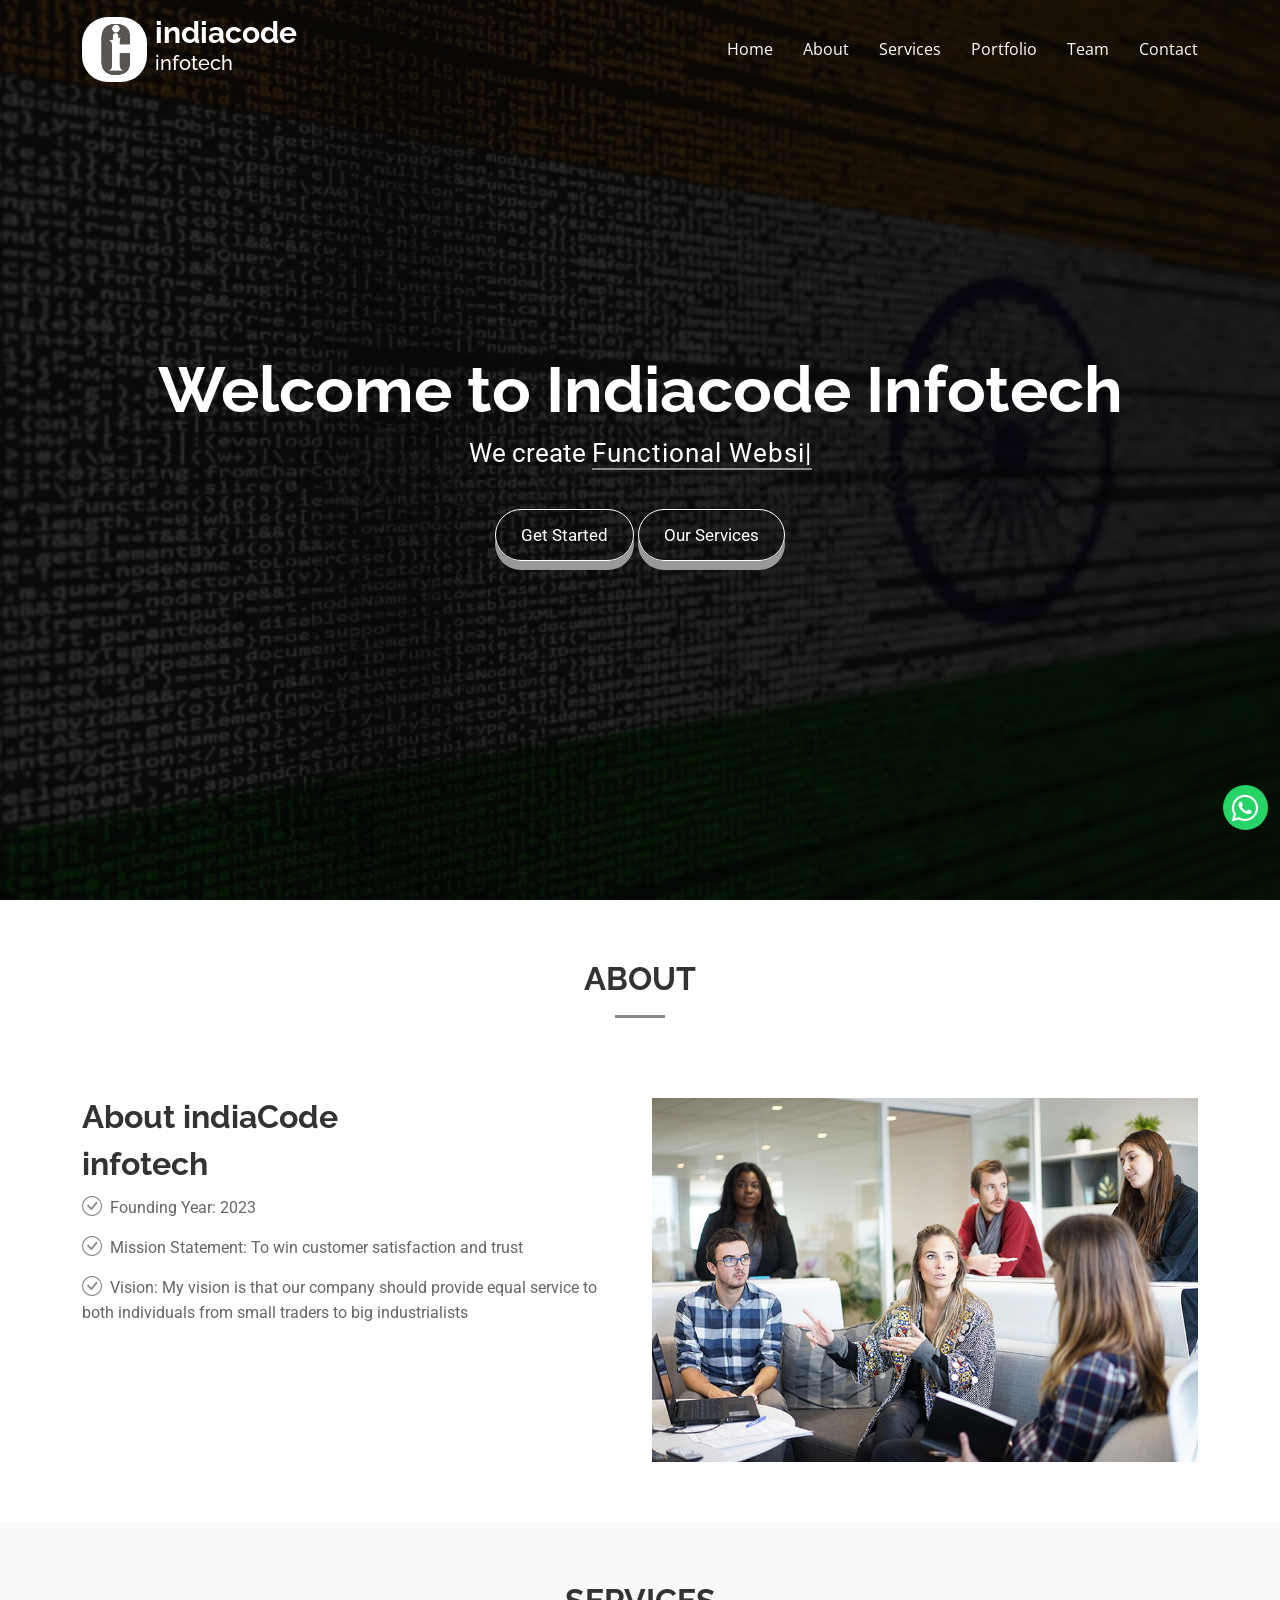
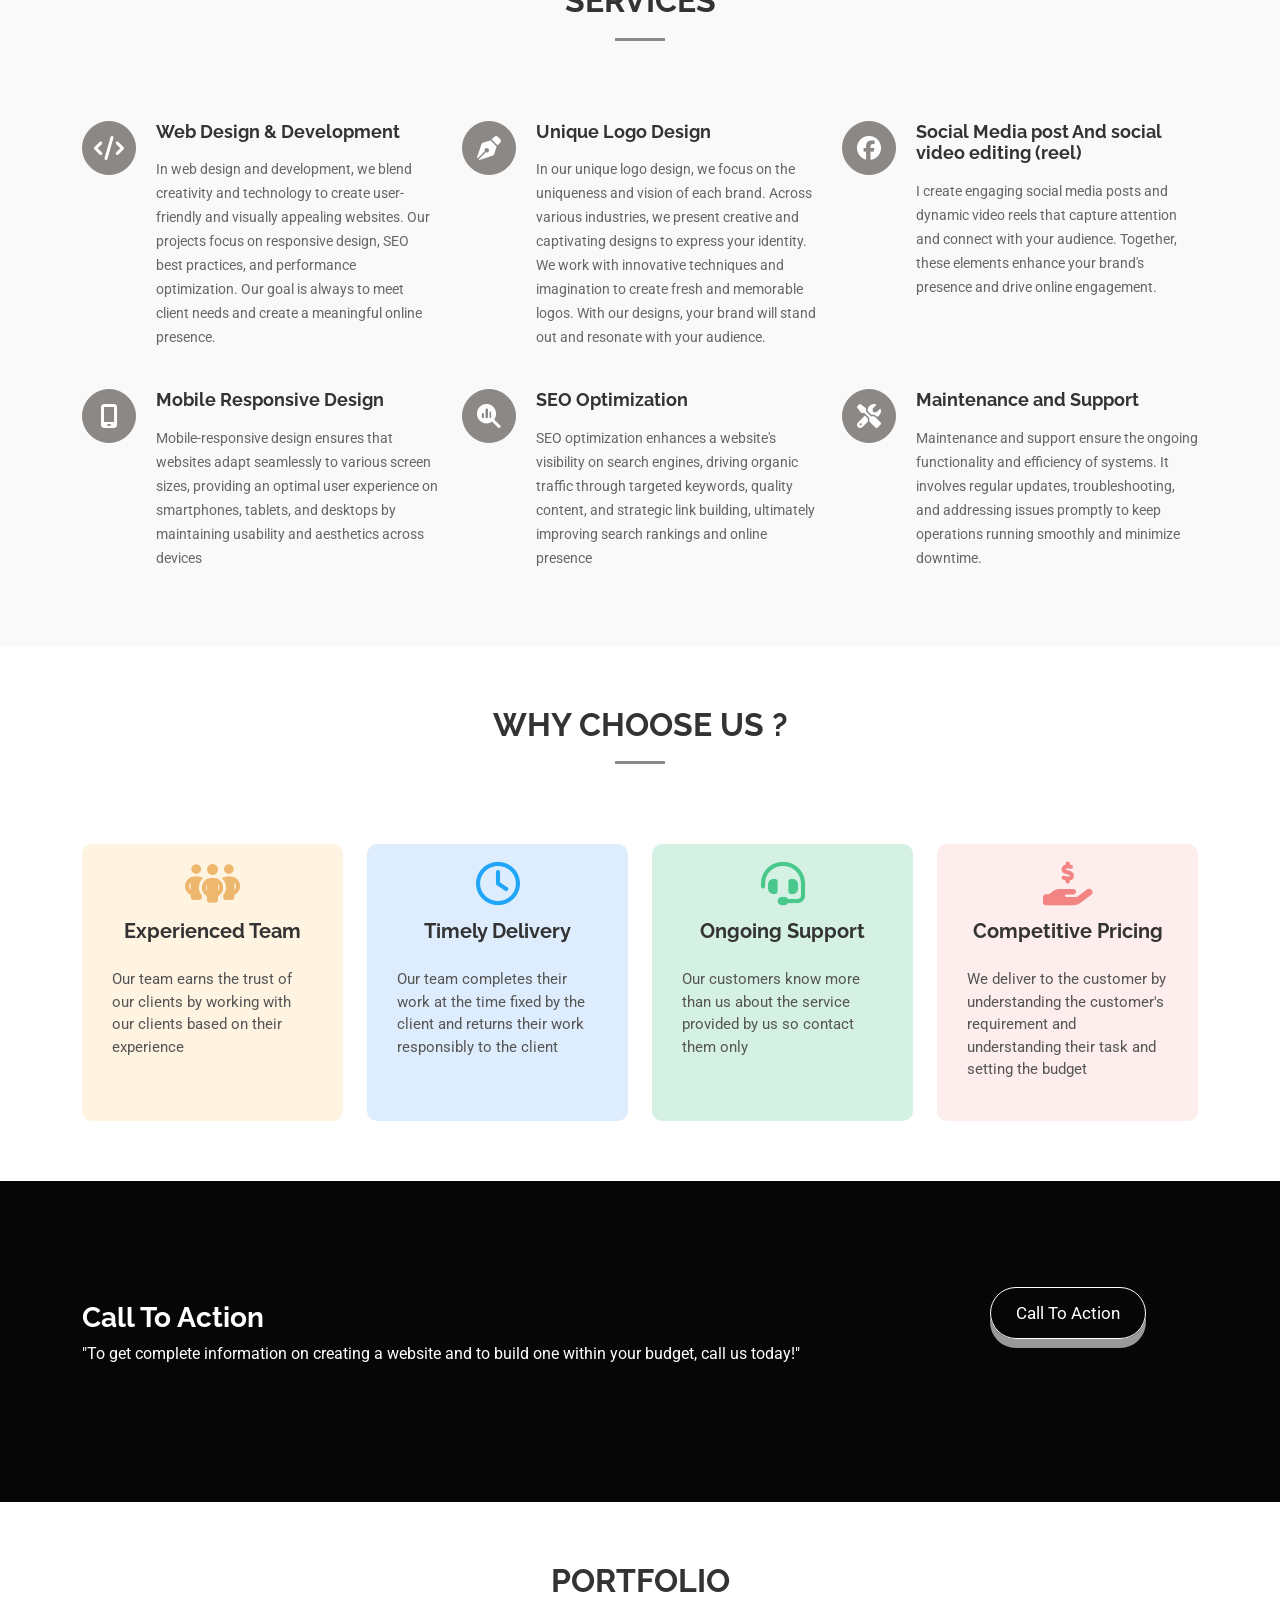
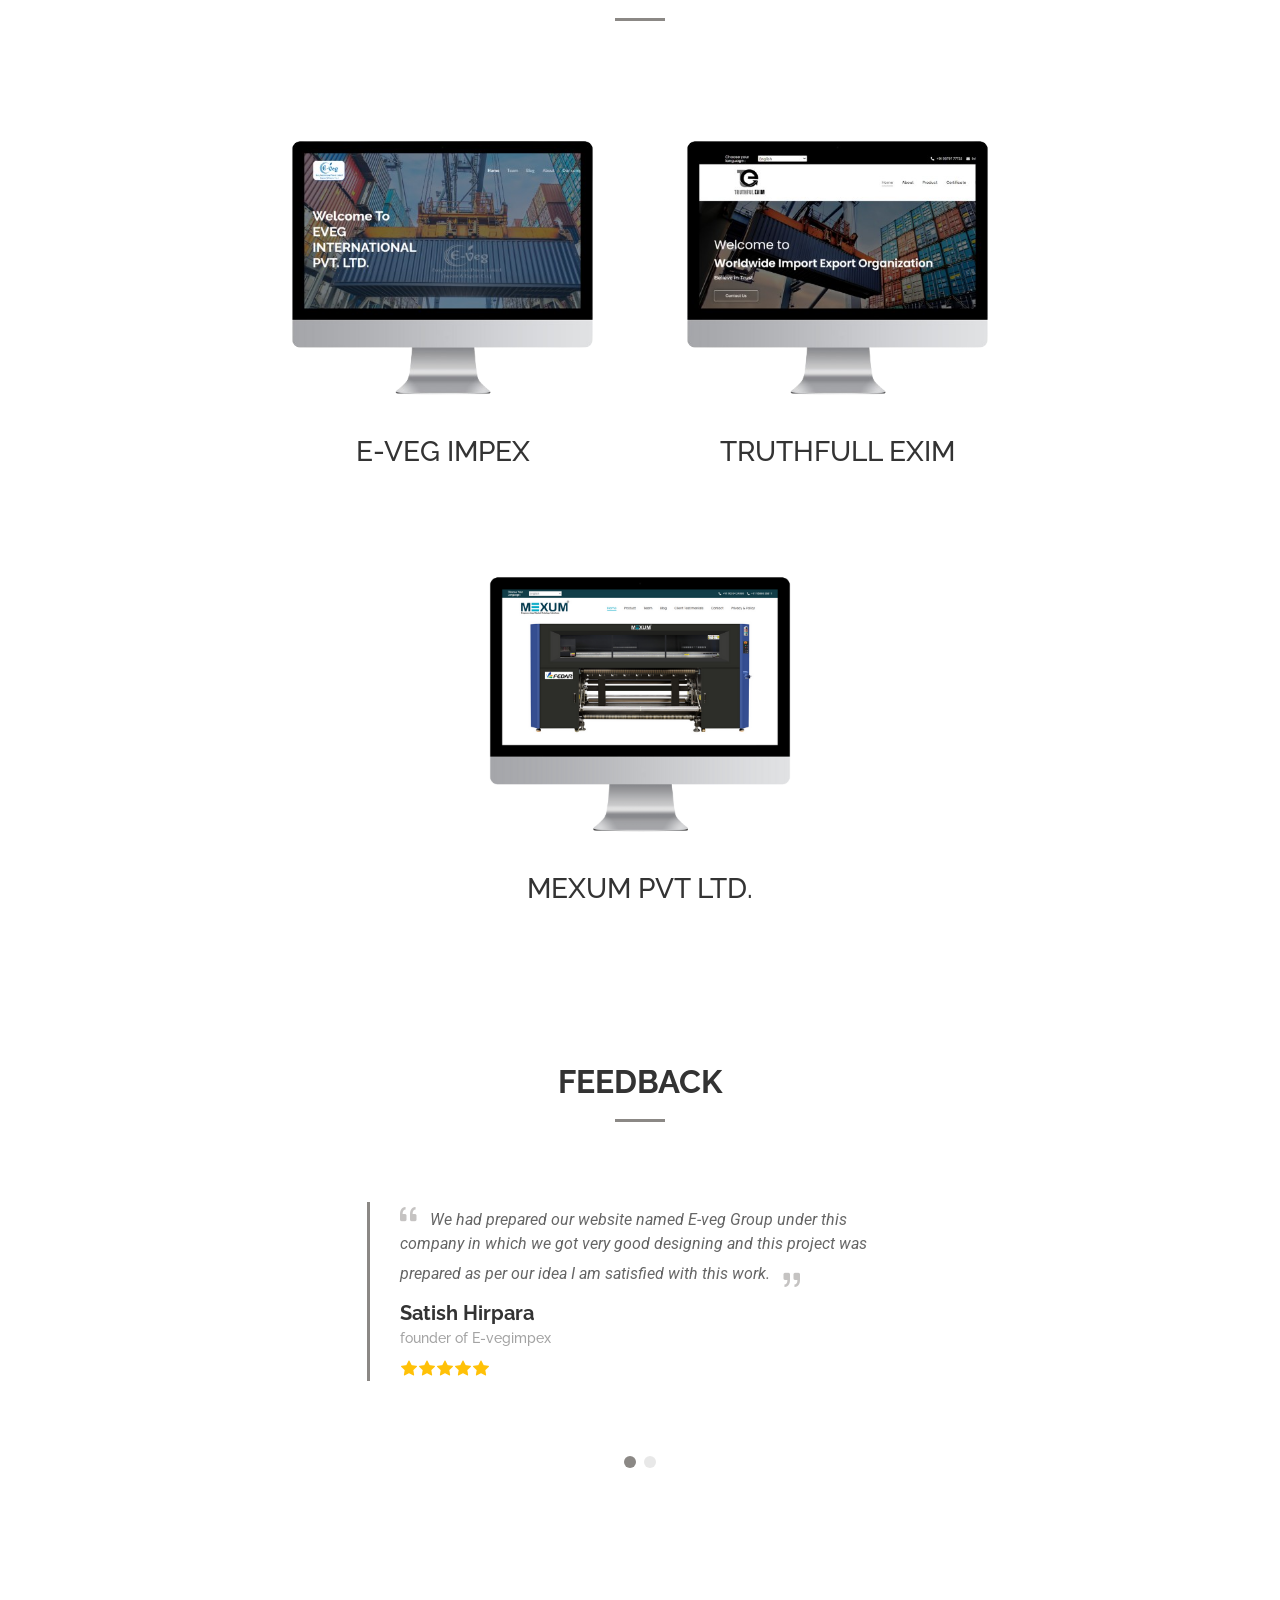
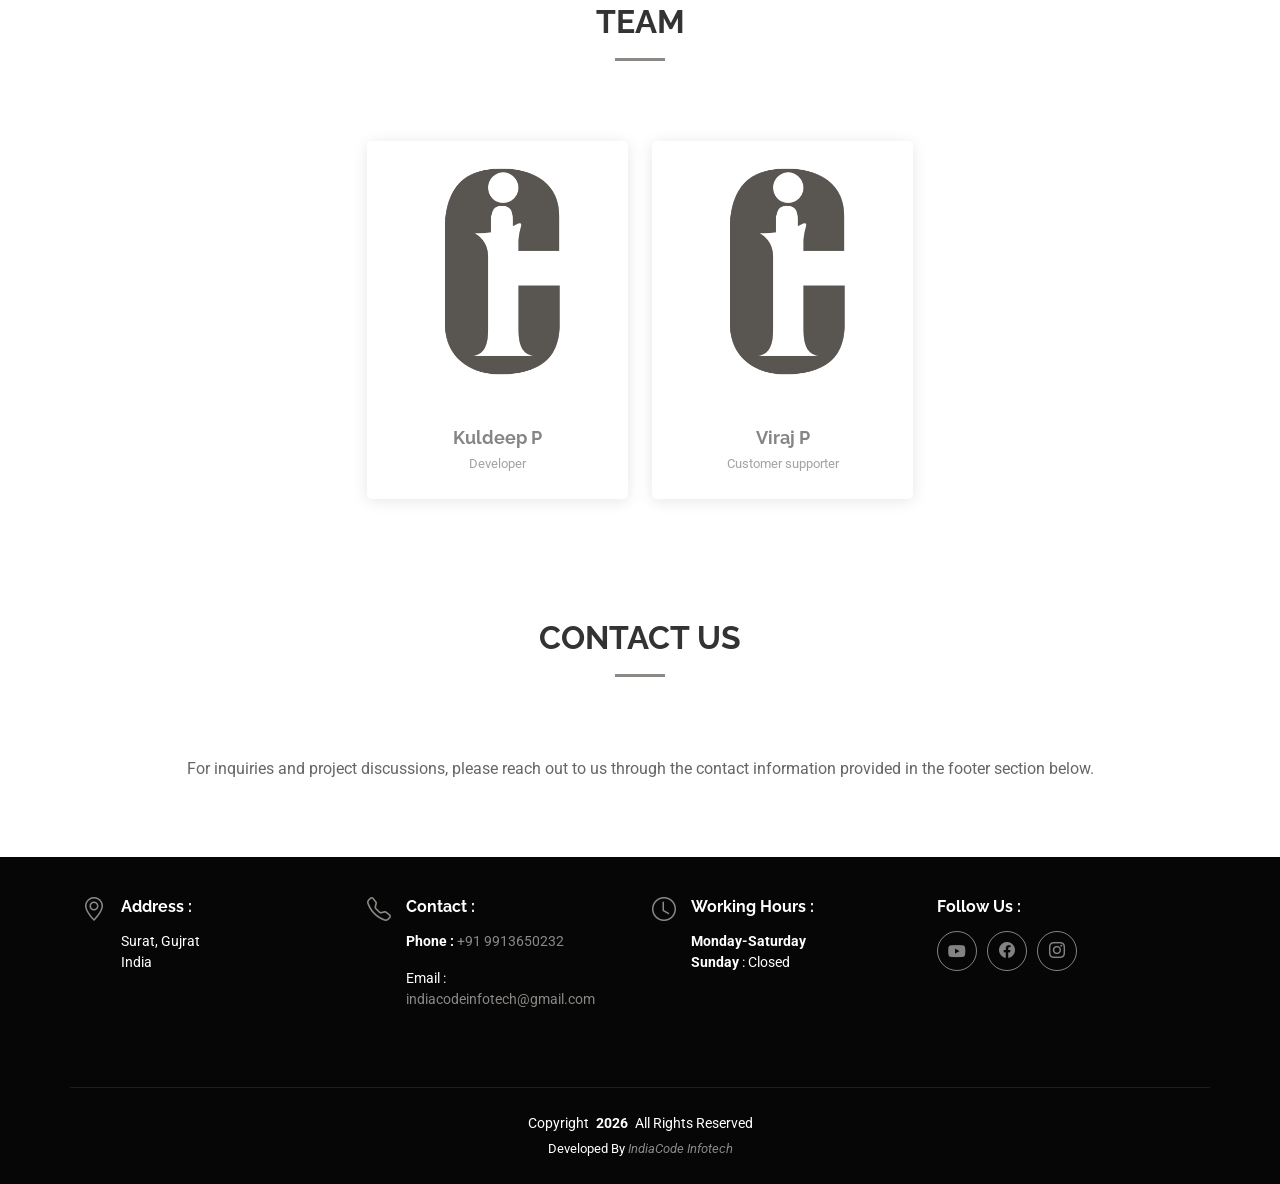
==== commit f4bd9d67: "some issue fix" ====
--- a/index.html
+++ b/index.html
@@ -99,7 +99,7 @@
 
   <header id="header" class="header d-flex align-items-center fixed-top">
     <div class="container-fluid container-xl position-relative d-flex align-items-center justify-content-between">
-      <a href="" class="logo d-flex align-items-center">
+      <a href="#home" class="logo d-flex align-items-center">
         <img src="assets/img/indiacode-logo.jpg" alt="logo">
         <div>
           <h1>indiacode</h1>
@@ -135,7 +135,7 @@
 
     <section id="about" class="about section">
       <div class="container section-title" data-aos="fade-up">
-        <h2>About</ h2>
+        <h2>About</h2>
       </div>
       <div class="container">
         <div class="row gy-4">
@@ -209,7 +209,7 @@
 
     <section id="features" class="features section">
       <div class="container section-title" data-aos="fade-up">
-        <h2>Why choose As ?</h2>
+        <h2>Why choose Us ?</h2>
       </div>
       <div class="container">
         <div class=" row gy-4">
@@ -312,7 +312,7 @@
                     <div class="testimonial-content">
                       <p>
                         <i class="bi bi-quote quote-icon-left"></i>
-                        <span>We had prepared our website named E-ve g Group under this company in which we got very good designing and this project was prepared as per our idea I am satisfied with this work.</span>
+                        <span>We had prepared our website named E-veg Group under this company in which we got very good designing and this project was prepared as per our idea I am satisfied with this work.</span>
                         <i class="bi bi-quote quote-icon-right"></i>
                       </p>
                       <a href="https://evegimpex.com/" target="_blank">
@@ -402,6 +402,16 @@
     </section >
 
     <section id="contact" class="contact section">
+      <div class="container section-title" data-aos="fade-up">
+        <h2>Contact Us</h2>
+      </div>
+      <div class="container" data-aos="fade-up" data-aos-delay="100">
+        <div class="row gy-4">
+          <div class="col-lg-12">
+            <p class="text-center">For inquiries and project discussions, please reach out to us through the contact information provided in the footer section below.</p>
+          </div>
+        </div>
+      </div>
     </section>
   </main>
 
--- a/assets/css/main.css
+++ b/assets/css/main.css
@@ -2196,11 +2196,10 @@
 }
 
 .cta-btn:active {
-  font-size: xx-small;
-  background-color: white;
-color:white;
-border:none;
-  background-color:   rgb(255, 39, 39);
+  font-size: 15px;
+  background-color: rgb(255, 39, 39);
+  color: white;
+  border: none;
   box-shadow: 0 5px #8b8885;
   transform: translateY(4px);
 }
@@ -2226,11 +2225,10 @@
 }
 
 .cta-btn2:active {
-  font-size: xx-small;
-  background-color: white;
-
-border:none;
-  background-color:   rgb(255, 39, 39);
+  font-size: 15px;
+  background-color: rgb(255, 39, 39);
+  color: white;
+  border: none;
   box-shadow: 0 5px #8b8885;
   transform: translateY(4px);
 }
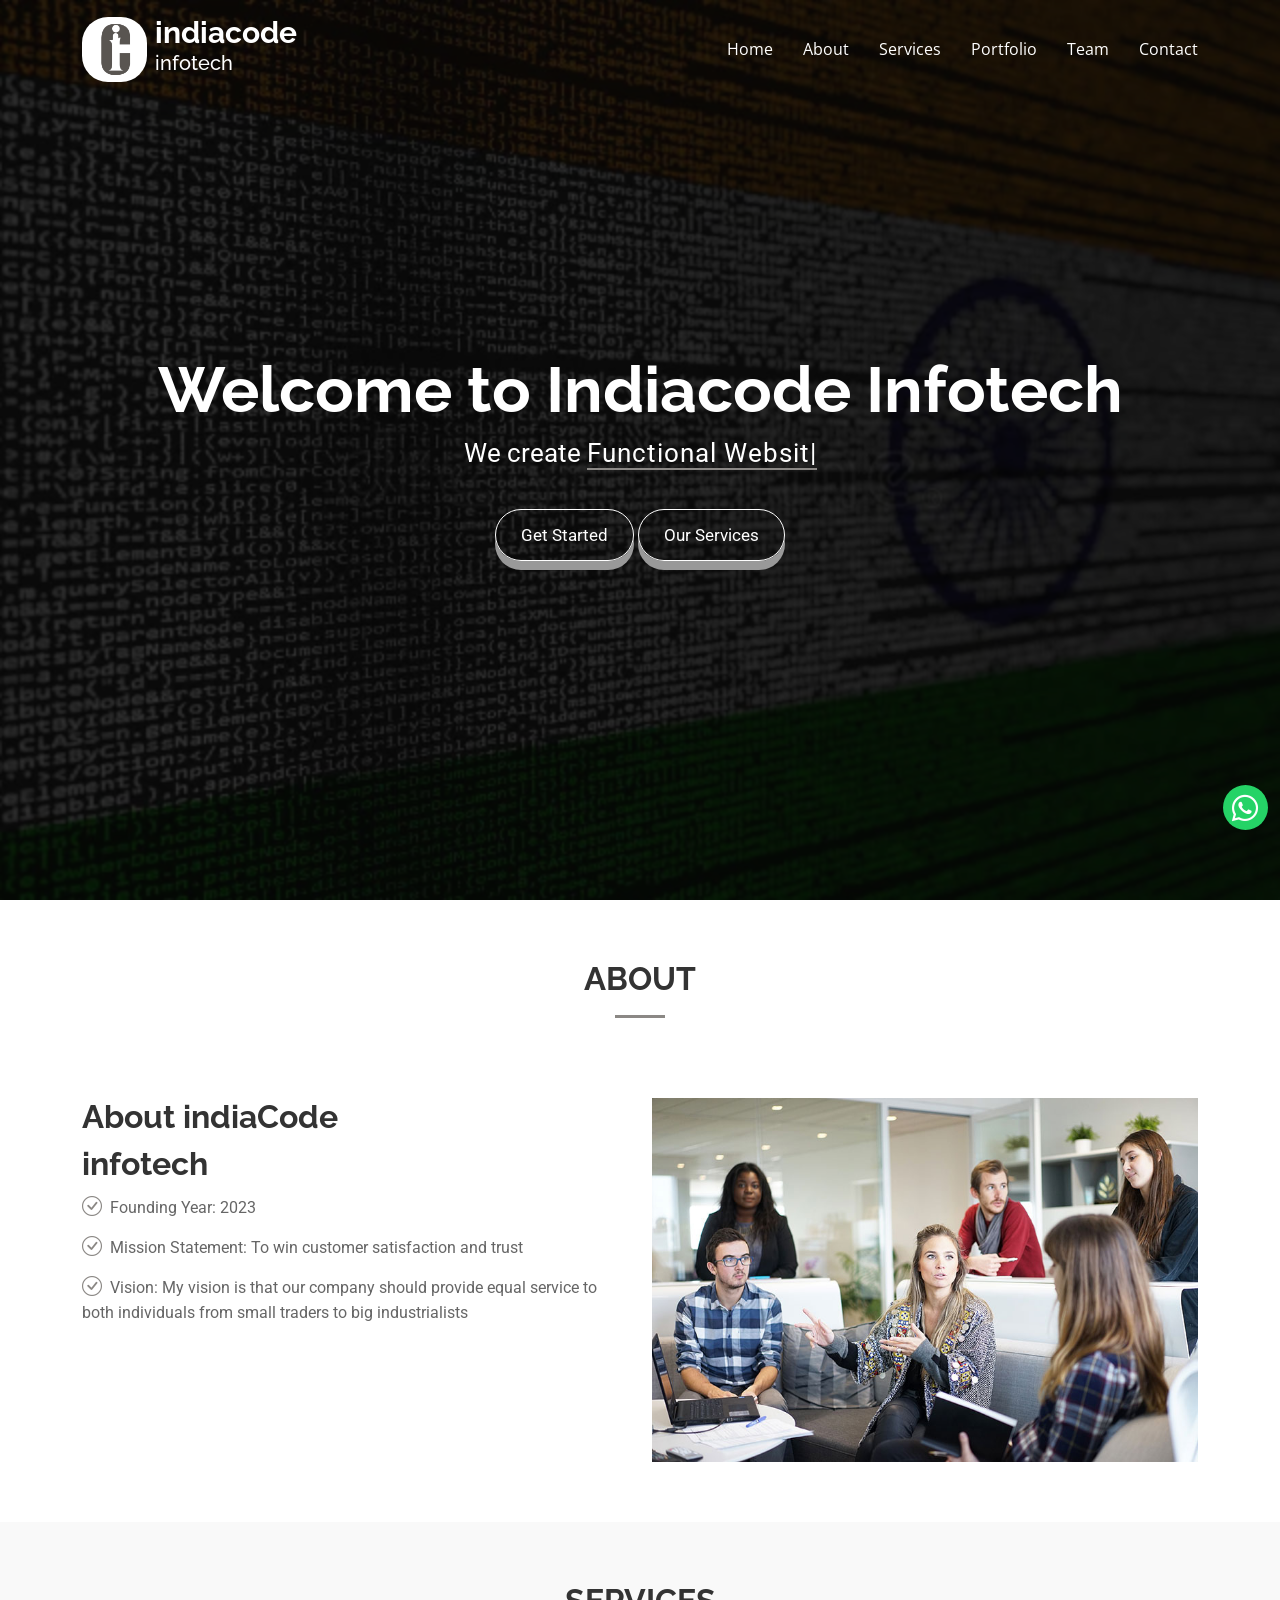
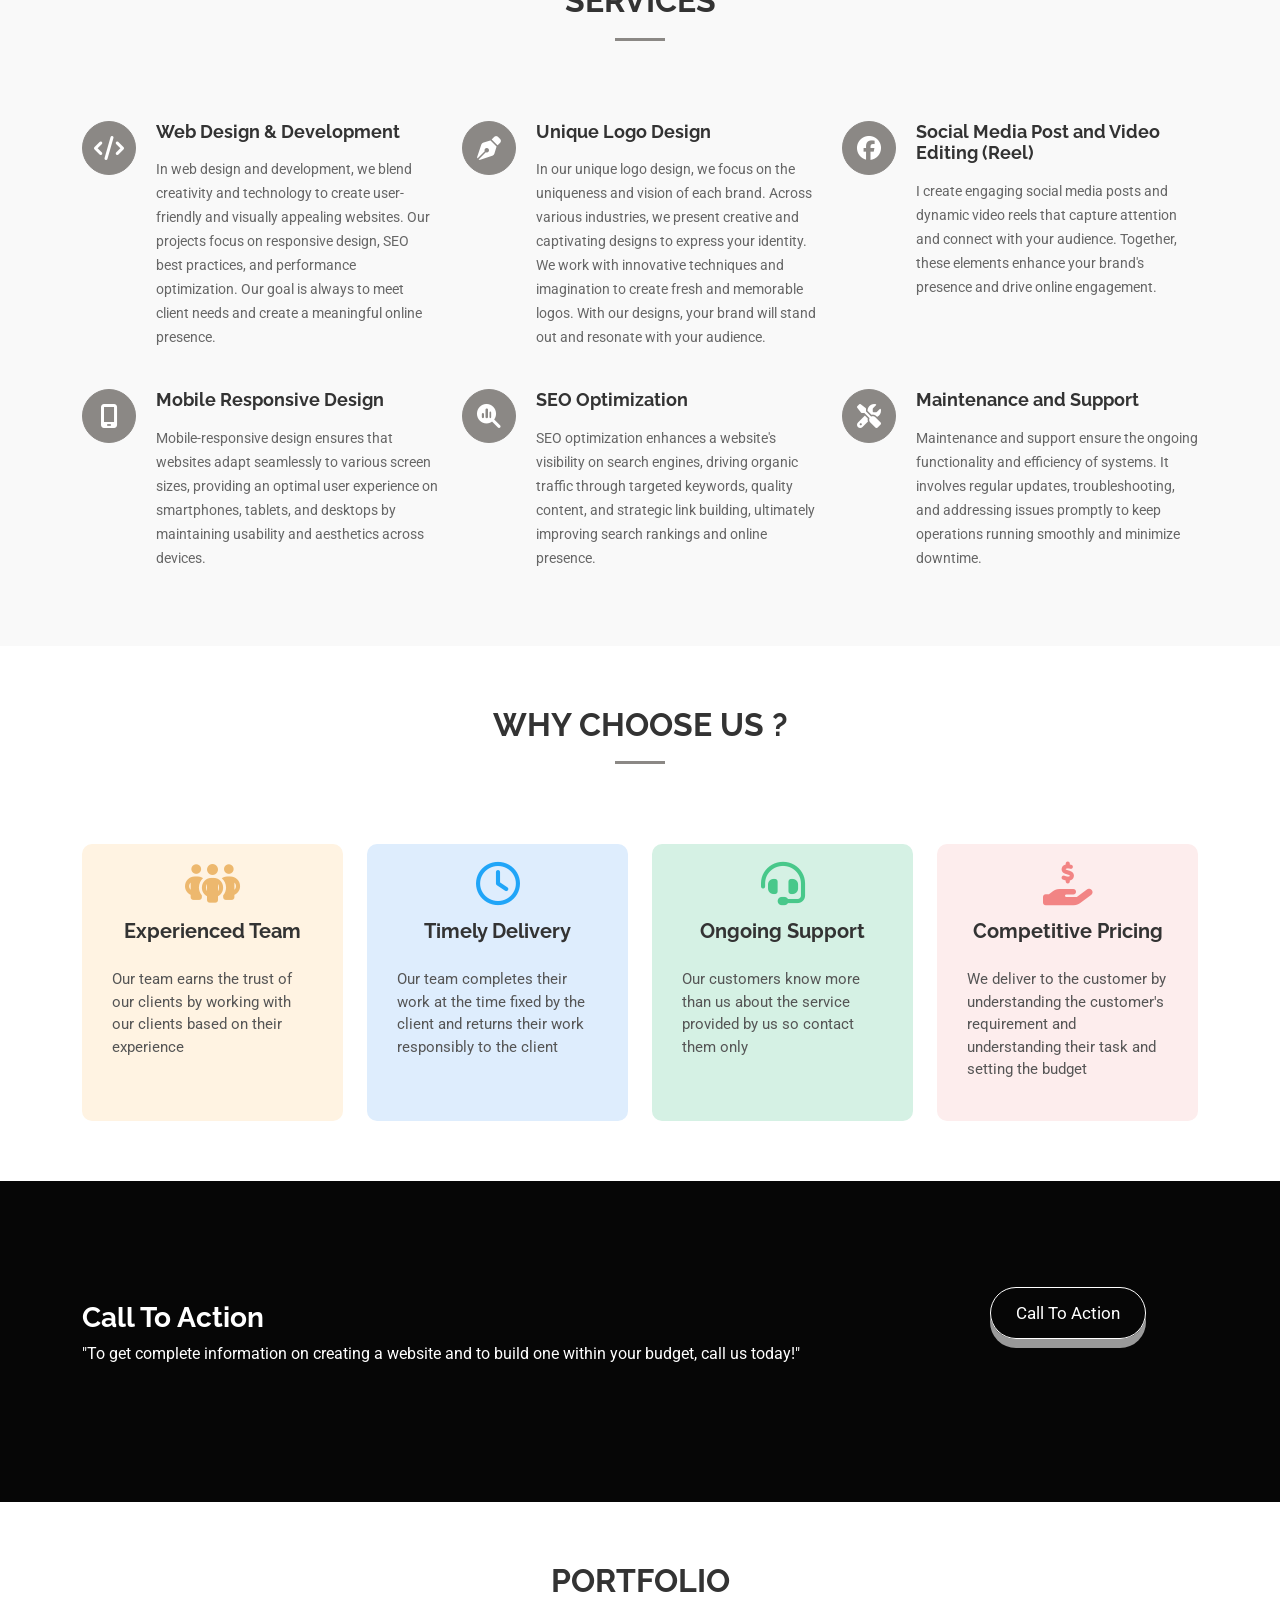
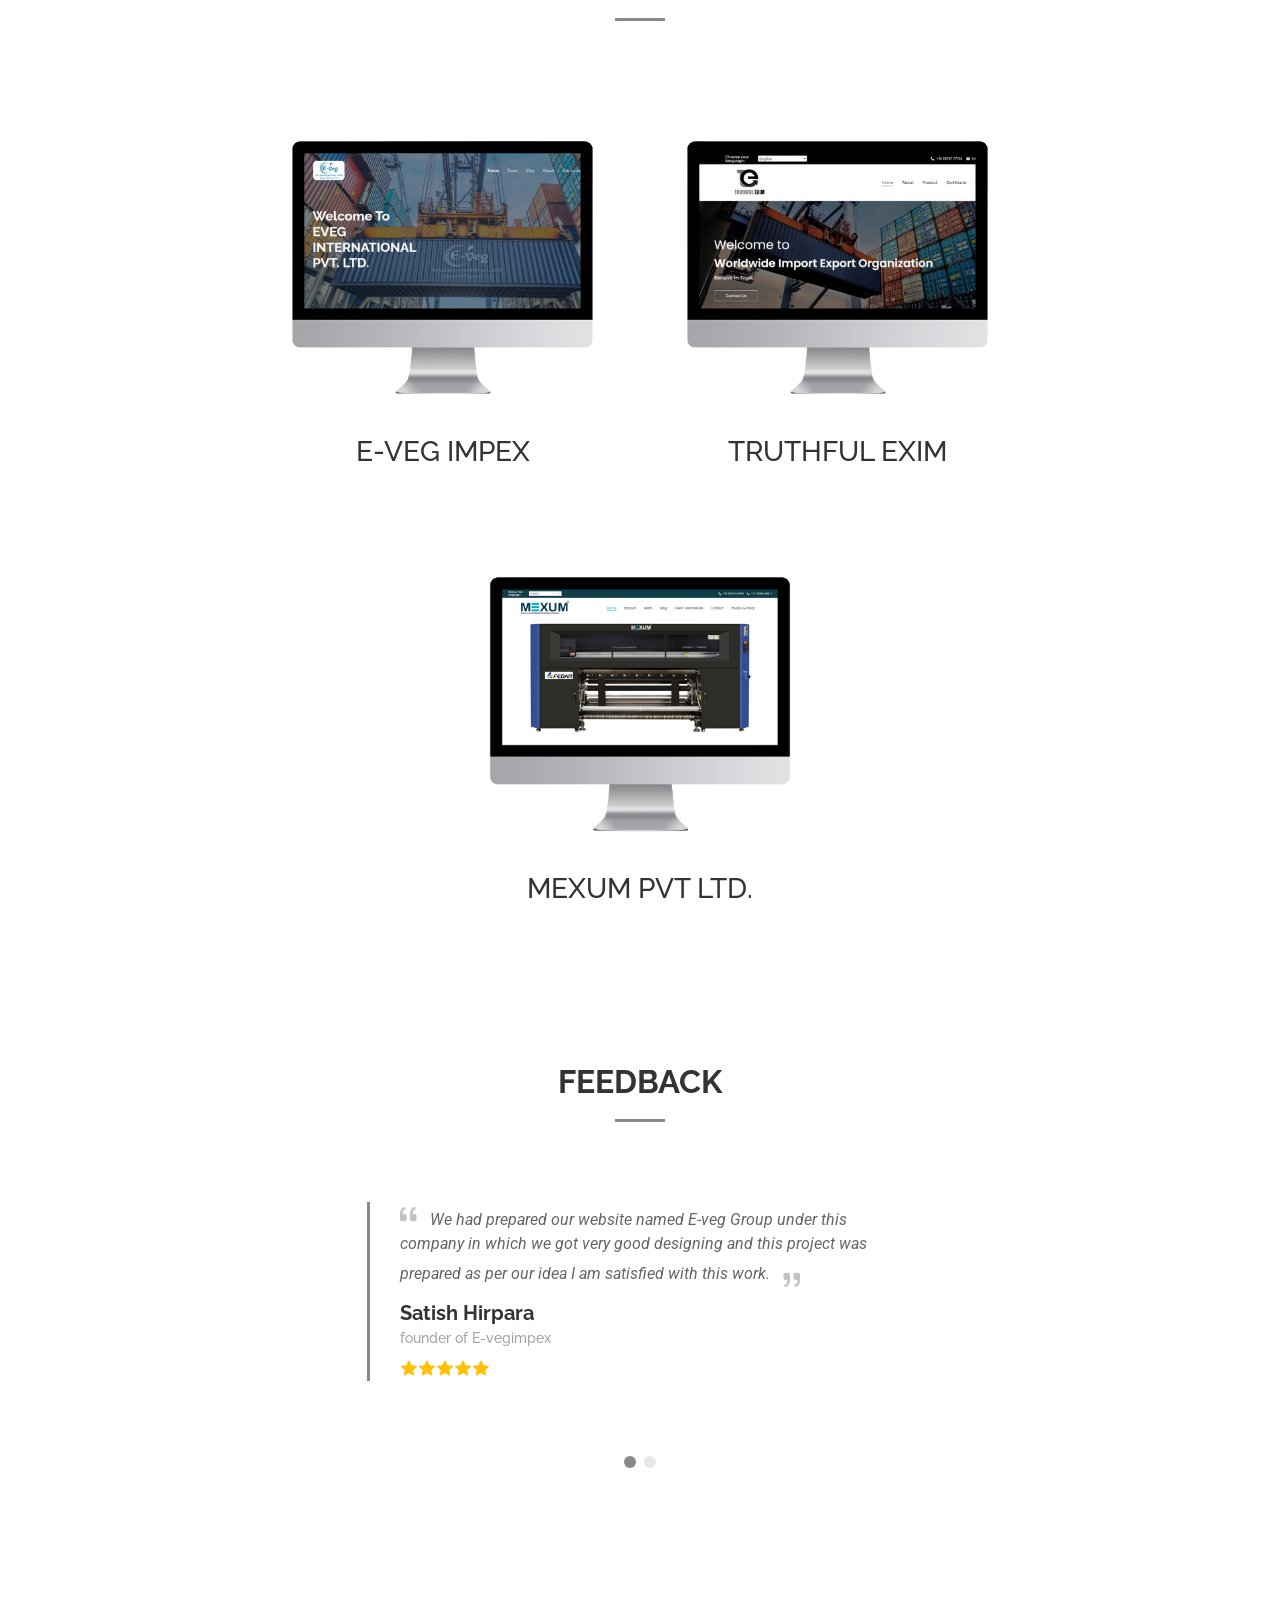
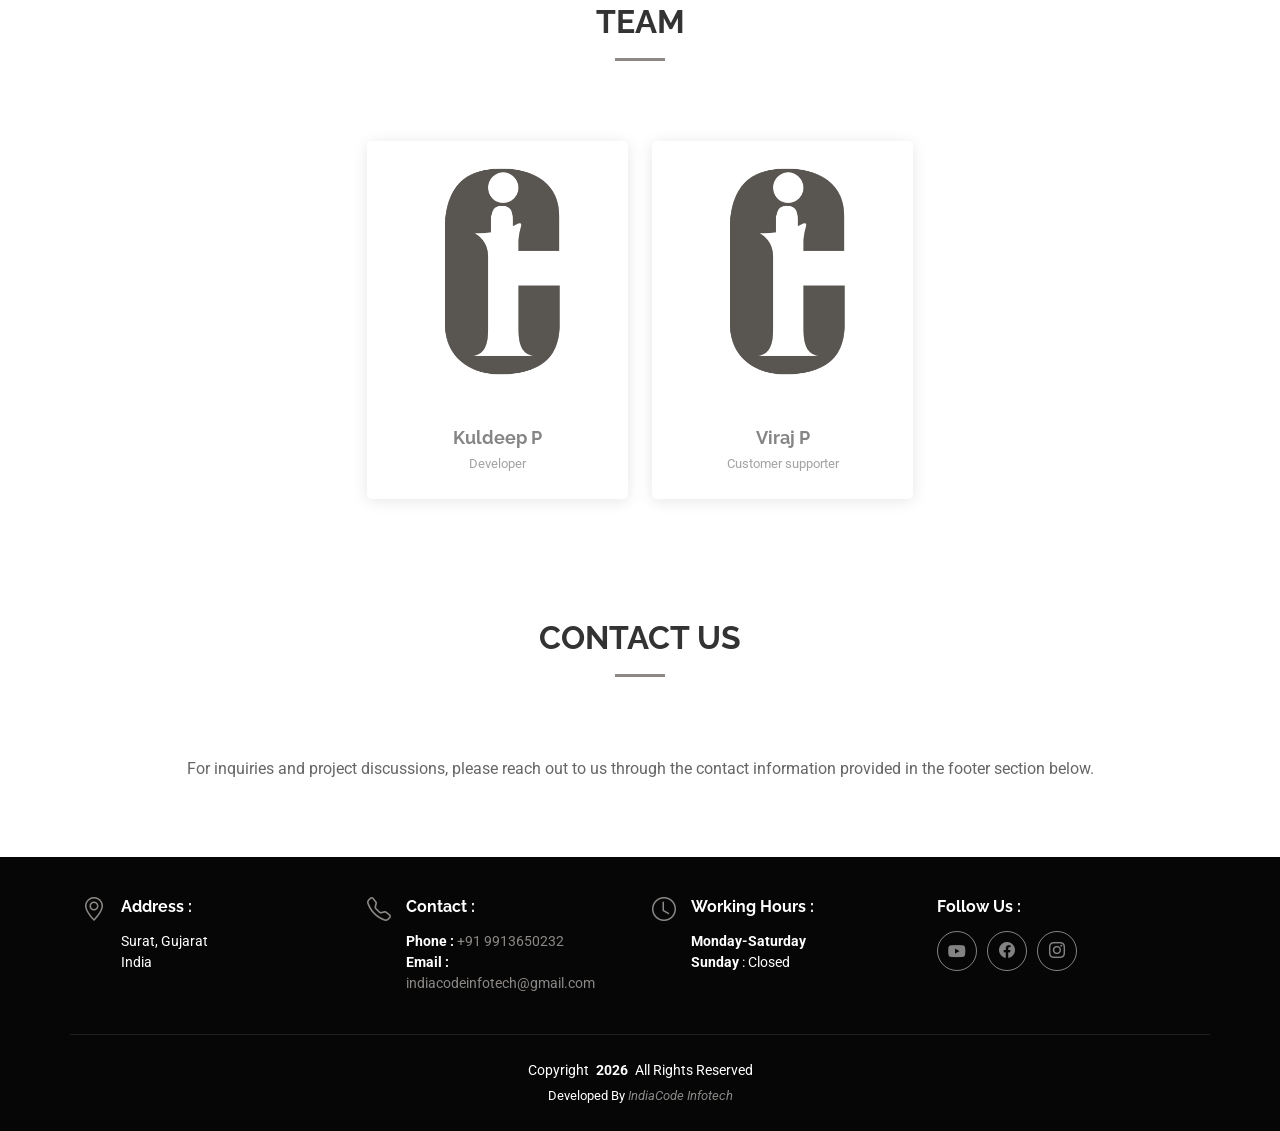
==== commit d38f479a: "Update WhatsApp contact number and improve service section links in index.html" ====
--- a/index.html
+++ b/index.html
@@ -93,7 +93,7 @@
 
 <body class="index-page">
 
-  <a href="https://api.whatsapp.com/send?phone=9913650232" class="what-float" target="_blank" rel="noopener" aria-label="Contact us on WhatsApp">
+  <a href="https://api.whatsapp.com/send?phone=919913650232" class="what-float" target="_blank" rel="noopener" aria-label="Contact us on WhatsApp">
     <i class="fab fa-whatsapp i-what-float"></i>
   </a>
 
@@ -164,42 +164,42 @@
           <div class="col-lg-4 col-md-6 service-item d-flex" data-aos="fade-up" data-aos-delay="100">
             <div class="icon flex-shrink-0"><i class="fa-solid fa-code"></i></div>
             <div>
-              <h4 class="title"><div class="stretched-link">Web Design & Development</div></h4>
+              <h4 class="title"><a href="#services" class="stretched-link">Web Design & Development</a></h4>
               <p class="description">In web design and development, we blend creativity and technology to create user-friendly and visually appealing websites. Our projects focus on responsive design, SEO best practices, and performance optimization. Our goal is always to meet client needs and create a meaningful online presence.</p>
             </div>
           </div>
           <div class="col-lg-4 col-md-6 service-item d-flex" data-aos="fade-up" data-aos-delay="200">
             <div class="icon flex-shrink-0"><i class="fa-solid fa-pen-nib"></i></div>
             <div>
-              <h4 class="title"><div class="stretched-link">Unique Logo Design</div></h4>
+              <h4 class="title"><a href="#services" class="stretched-link">Unique Logo Design</a></h4>
               <p class="description">In our unique logo design, we focus on the uniqueness and vision of each brand. Across various industries, we present creative and captivating designs to express your identity. We work with innovative techniques and imagination to create fresh and memorable logos. With our designs, your brand will stand out and resonate with your audience.</p>
             </div>
           </div>
           <div class="col-lg-4 col-md-6 service-item d-flex" data-aos="fade-up" data-aos-delay="300">
             <div class="icon flex-shrink-0"><i class="fa-brands fa-facebook"></i></div>
             <div>
-              <h4 class="title"><div class="stretched-link">Social Media post And social video editing (reel)</div></h4>
+              <h4 class="title"><a href="#services" class="stretched-link">Social Media Post and Video Editing (Reel)</a></h4>
               <p class="description">I create engaging social media posts and dynamic video reels that capture attention and connect with your audience. Together, these elements enhance your brand's presence and drive online engagement.</p>
             </div>
           </div>
           <div class="col-lg-4 col-md-6 service-item d-flex" data-aos="fade-up" data-aos-delay="400">
             <div class="icon flex-shrink-0"><i class="fa-duotone fa-solid fa-mobile-screen"></i></div>
             <div>
-              <h4 class="title"><div class="stretched-link">Mobile Responsive Design</div></h4>
-              <p class="description">Mobile-responsive design ensures that websites adapt seamlessly to various screen sizes, providing an optimal user experience on smartphones, tablets, and desktops by maintaining usability and aesthetics across devices</p>
+              <h4 class="title"><a href="#services" class="stretched-link">Mobile Responsive Design</a></h4>
+              <p class="description">Mobile-responsive design ensures that websites adapt seamlessly to various screen sizes, providing an optimal user experience on smartphones, tablets, and desktops by maintaining usability and aesthetics across devices.</p>
             </div>
           </div>
           <div class="col-lg-4 col-md-6 service-item d-flex" data-aos="fade-up" data-aos-delay="500">
             <div class="icon flex-shrink-0"><i class="fa-solid fa-magnifying-glass-chart"></i></div>
             <div>
-              <h4 class="title"><div class="stretched-link">SEO Optimization</div></h4>
-              <p class="description">SEO optimization enhances a website's visibility on search engines, driving organic traffic through targeted keywords, quality content, and strategic link building, ultimately improving search rankings and online presence</p>
+              <h4 class="title"><a href="#services" class="stretched-link">SEO Optimization</a></h4>
+              <p class="description">SEO optimization enhances a website's visibility on search engines, driving organic traffic through targeted keywords, quality content, and strategic link building, ultimately improving search rankings and online presence.</p>
             </div>
           </div>
           <div class="col-lg-4 col-md-6 service-item d-flex" data-aos="fade-up" data-aos-delay="600">
             <div class="icon flex-shrink-0"><i class="fa-solid fa-screwdriver-wrench"></i></div>
             <div>
-              <h4 class="title"><div class="stretched-link">Maintenance and Support</div></h4>
+              <h4 class="title"><a href="#services" class="stretched-link">Maintenance and Support</a></h4>
               <p class="description">Maintenance and support ensure the ongoing functionality and efficiency of systems. It involves regular updates, troubleshooting, and addressing issues promptly to keep operations running smoothly and minimize downtime.</p>
             </div>
           </div>
@@ -212,7 +212,7 @@
         <h2>Why choose Us ?</h2>
       </div>
       <div class="container">
-        <div class=" row gy-4">
+        <div class="row gy-4">
           <div class="col-xl-3 col-md-6" data-aos="zoom-in" data-aos-delay="100">
             <div class="feature-box orange">
               <i class="fa-solid fa-people-group"></i>
@@ -268,12 +268,12 @@
         <div class="img1">
           <a href="https://evegimpex.com/" target="_blank" rel="noopener" title="E-veg Impex - Client Portfolio">
             <img src="assets/img/eveg.png" alt="E-veg Impex Website - Web Design by Indiacode Infotech"  style="width: 100%;"></a>
-            <h3 style="text-transform: uppercase;"> E-veg Impex</h3>
+            <h3 style="text-transform: uppercase;">E-veg Impex</h3>
         </div>
         <div class="img1">
           <a href="https://truthfulexim.com/" target="_blank" rel="noopener" title="Truthful Exim - Client Portfolio">
             <img src="assets/img/truthfull.png" alt="Truthful Exim Website - Web Development by Indiacode Infotech" style="width: 100%;"></a>
-            <h3 style="text-transform: uppercase;">truthfull exim</h3>
+            <h3 style="text-transform: uppercase;">Truthful Exim</h3>
         </div>
         <div class="img1">
           <a href="https://mexum.in/" target="_blank" rel="noopener" title="Mexum Pvt Ltd - Client Portfolio">
@@ -422,9 +422,8 @@
           <i class="bi bi-geo-alt icon"></i>
           <div class="address">
             <h4>Address :</h4>
-            <p>Surat, Gujrat</p>
+            <p>Surat, Gujarat</p>
             <p>India</p>
-            <p></p>
           </div>
         </div>
         <div class="col-lg-3 col-md-6 d-flex">
@@ -432,8 +431,8 @@
           <div>
             <h4>Contact :</h4>
             <p>
-              <strong>Phone :</strong> <a href="tel:9913650232">+91 9913650232</a><br>
-              <p>Email : <a href="mailto:indiacodeinfotech@gmail.com">indiacodeinfotech@gmail.com</a></p><br>
+              <strong>Phone :</strong> <a href="tel:+919913650232">+91 9913650232</a><br>
+              <strong>Email :</strong> <a href="mailto:indiacodeinfotech@gmail.com">indiacodeinfotech@gmail.com</a>
             </p>
           </div>
         </div>
@@ -460,7 +459,7 @@
     <div class="container copyright text-center mt-4">
       <p><span>Copyright </span> <strong class="px-1 sitename"><script>document.write(new Date().getFullYear());</script></strong> <span>All Rights Reserved</span></p>
       <div class="credits">
-        Developed By <a href=""><i>IndiaCode Infotech</i></a>
+        Developed By <a href="#home"><i>IndiaCode Infotech</i></a>
       </div>
     </div>
   </footer>
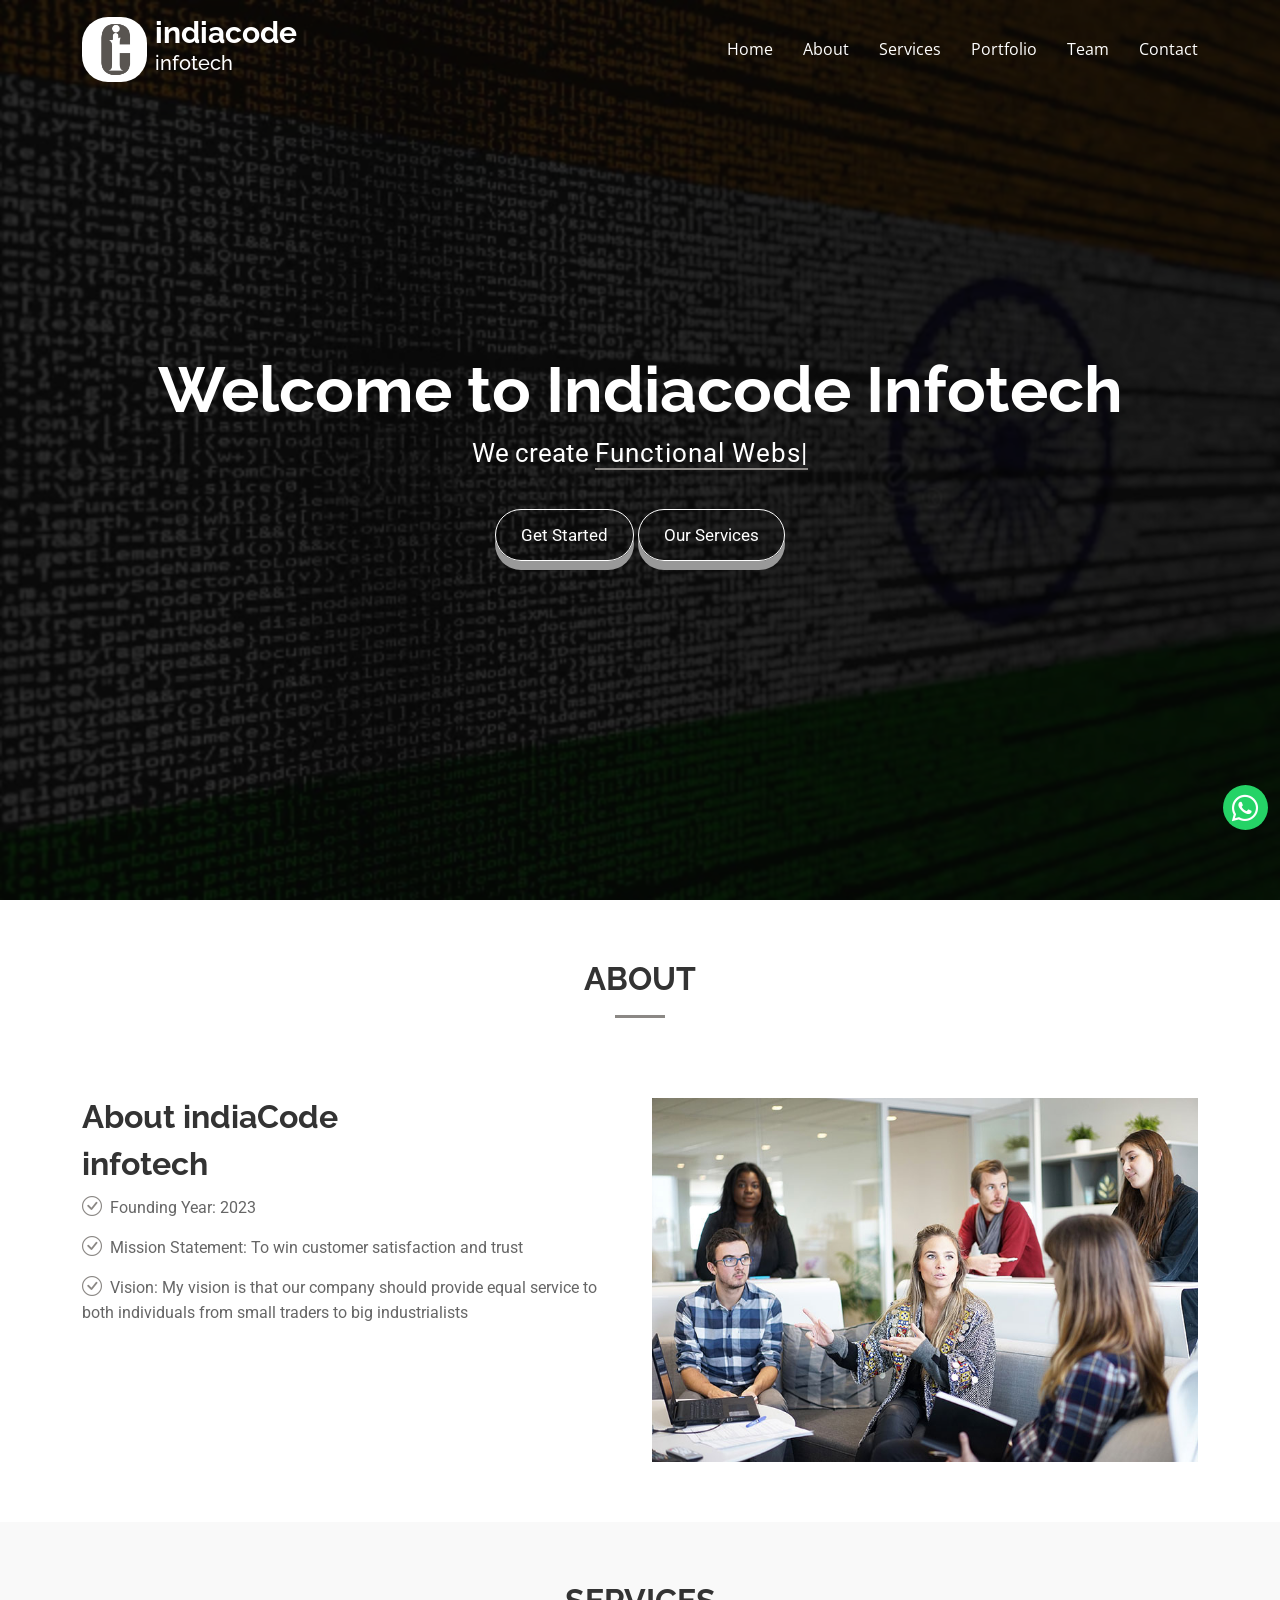
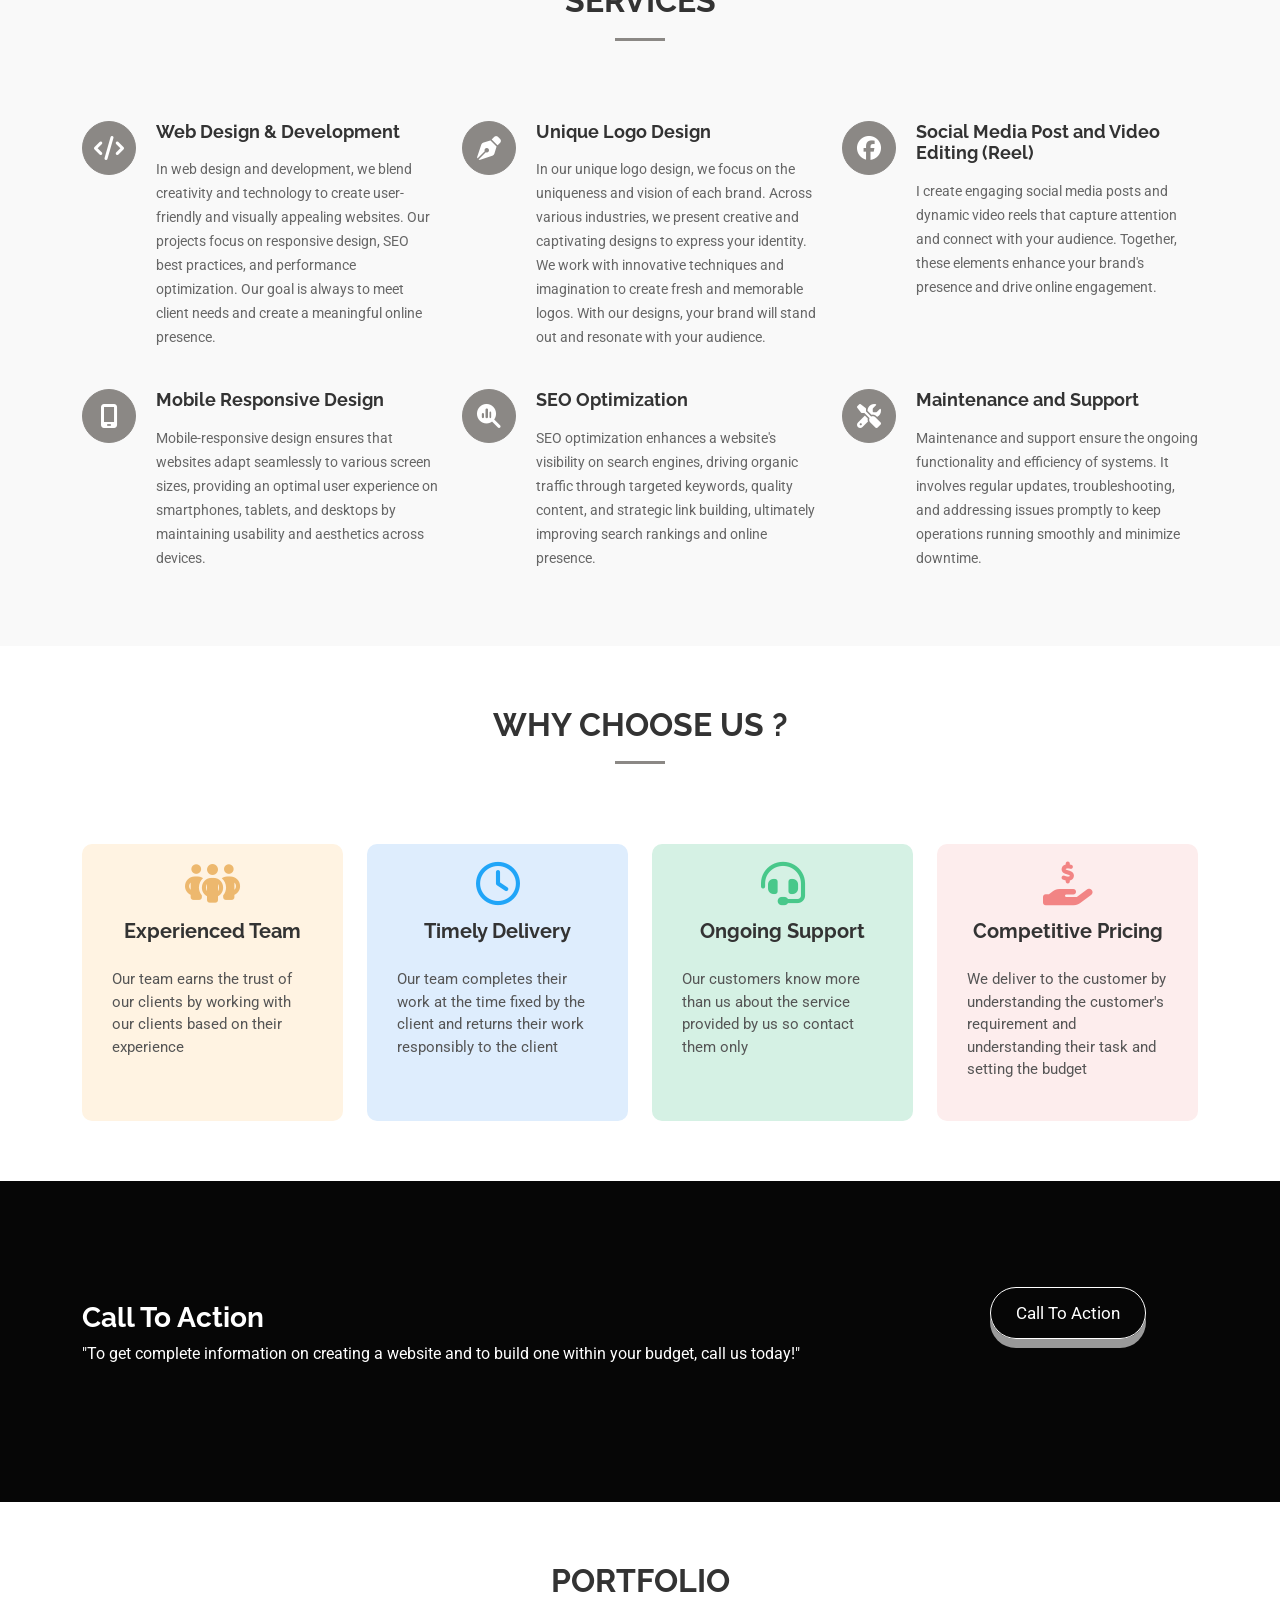
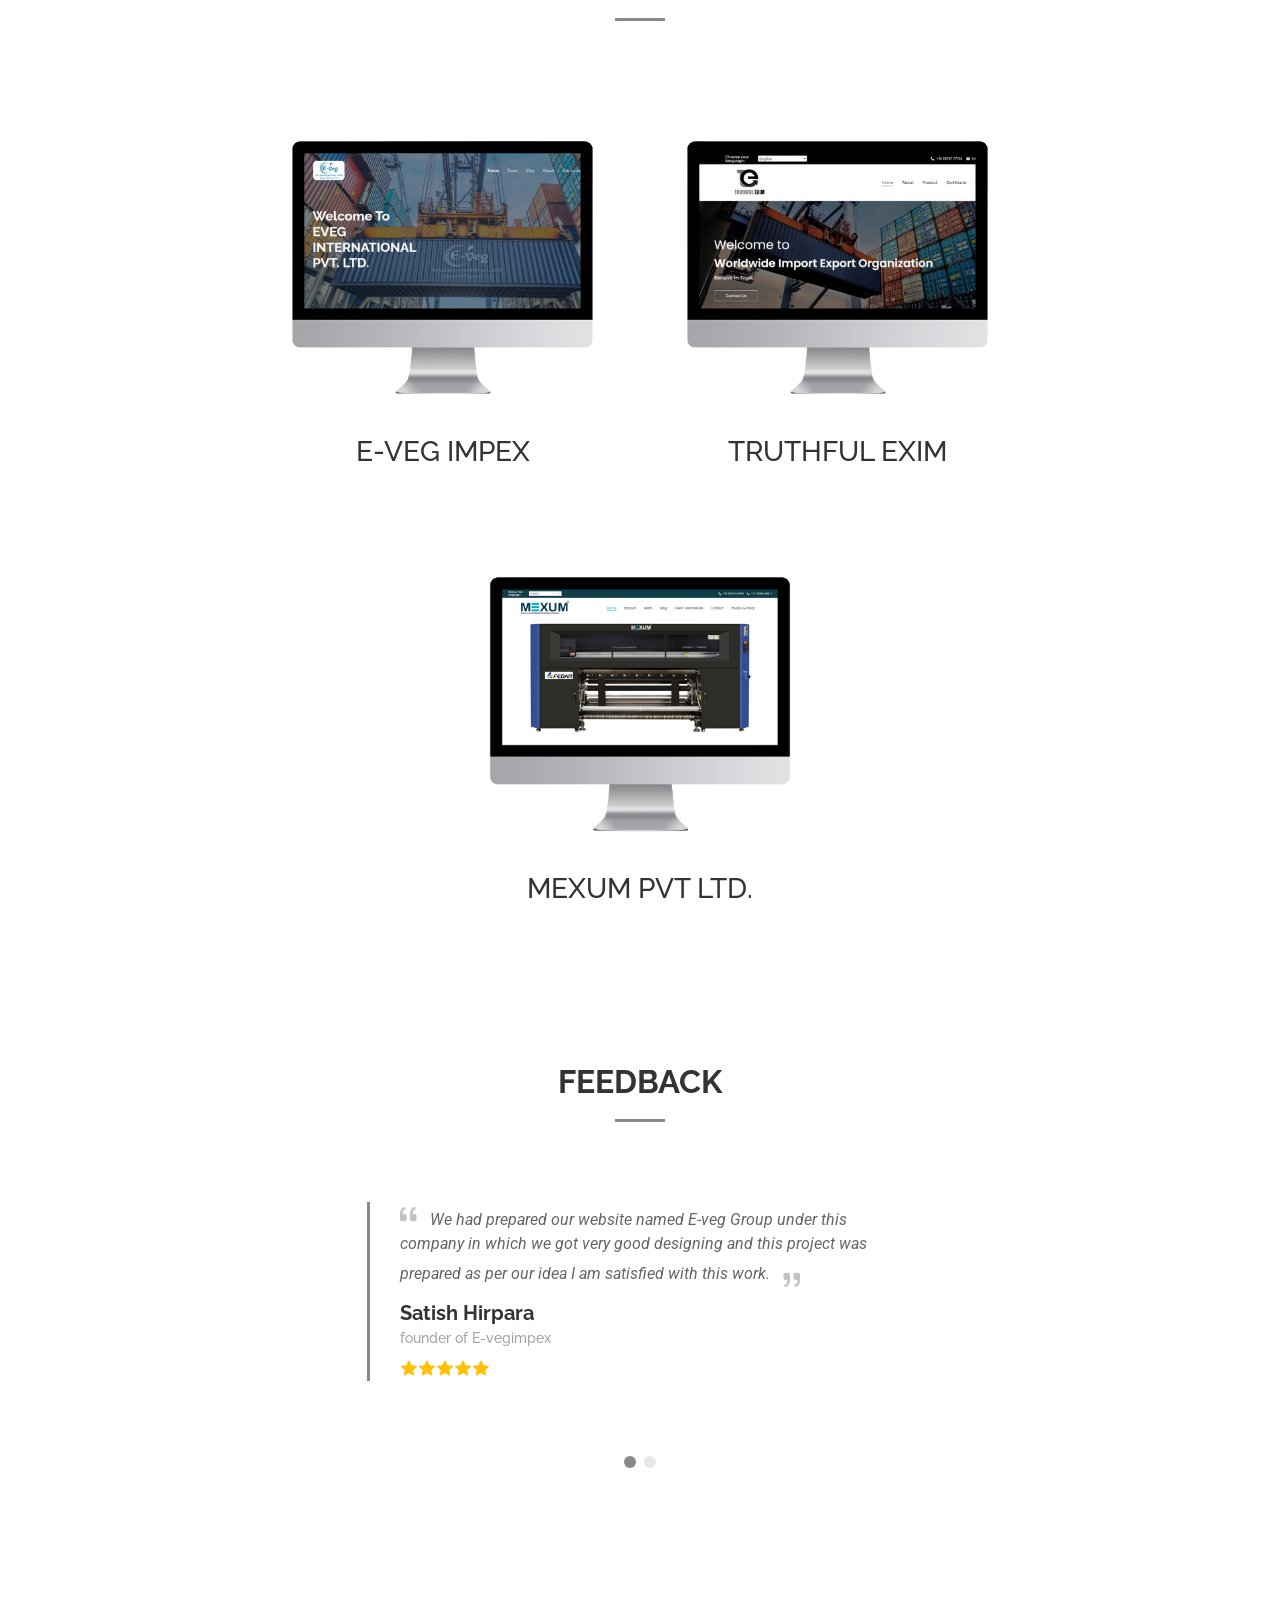
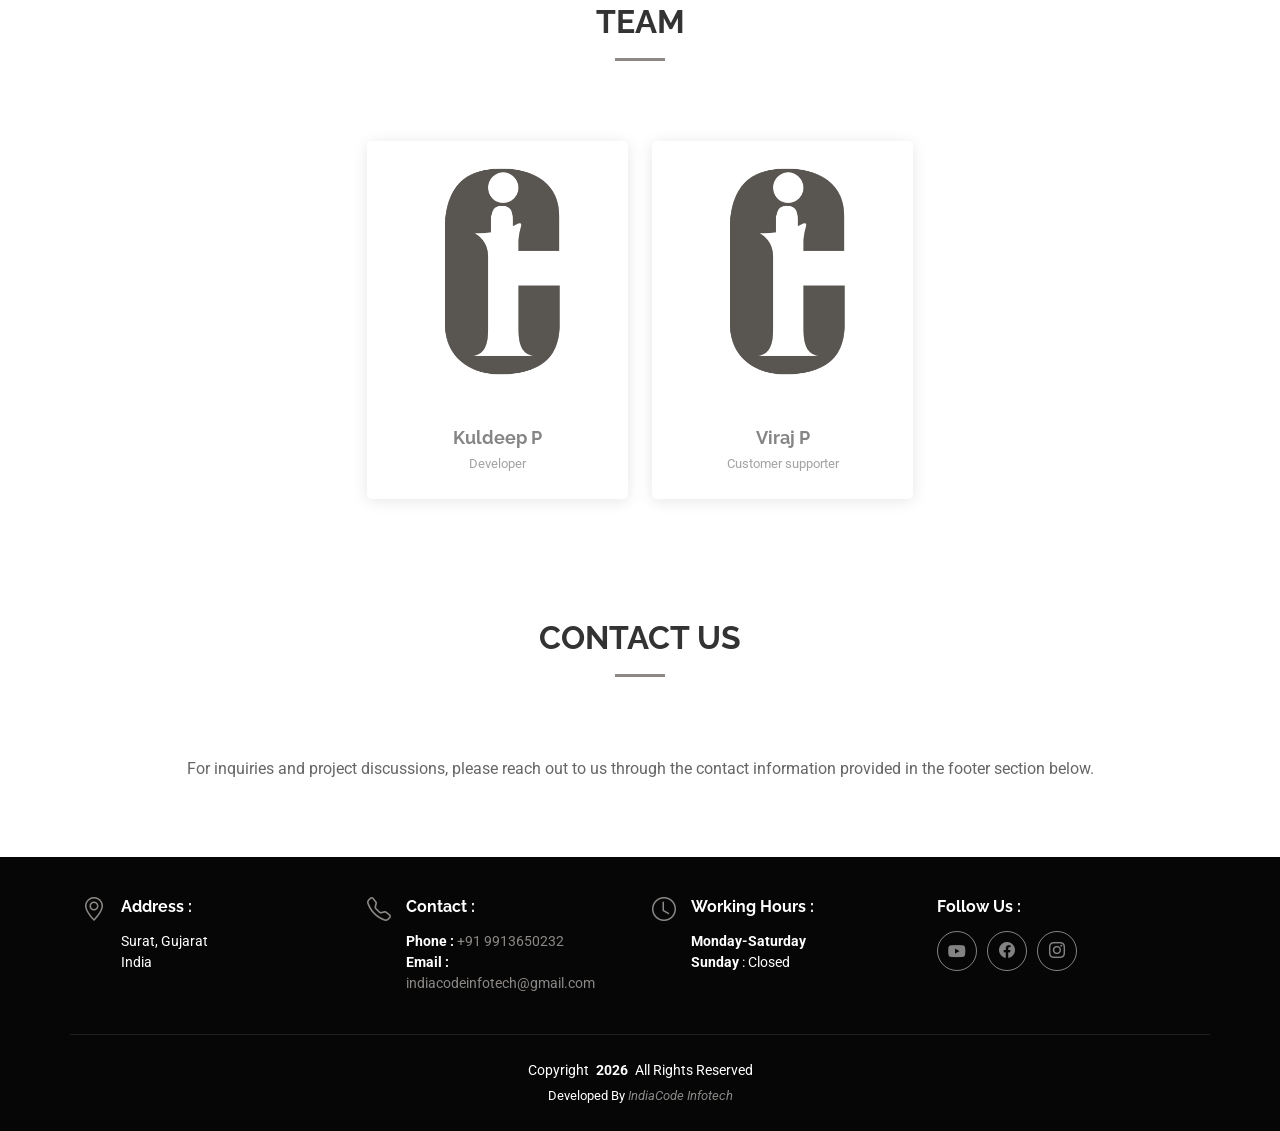
==== commit 0cfa160f: "Remove unused CSS and JavaScript files to streamline the project" ====
--- a/index.html
+++ b/index.html
@@ -44,7 +44,6 @@
   <link href="assets/vendor/bootstrap/css/bootstrap.min.css" rel="stylesheet">
   <link href="assets/vendor/bootstrap-icons/bootstrap-icons.css" rel="stylesheet">
   <link href="assets/vendor/aos/aos.css" rel="stylesheet">
-  <link href="assets/vendor/glightbox/css/glightbox.min.css" rel="stylesheet">
   <link href="assets/vendor/swiper/swiper-bundle.min.css" rel="stylesheet">
   <link href="assets/css/main.css" rel="stylesheet">
   
@@ -470,12 +469,8 @@
   <div id="preloader"></div>
 
   <script src="assets/vendor/bootstrap/js/bootstrap.bundle.min.js"></script>
-  <script src="assets/vendor/php-email-form/validate.js"></script>
   <script src="assets/vendor/aos/aos.js"></script>
   <script src="assets/vendor/typed.js/typed.umd.js"></script>
-  <script src="assets/vendor/glightbox/js/glightbox.min.js"></script>
-  <script src="assets/vendor/imagesloaded/imagesloaded.pkgd.min.js"></script>
-  <script src="assets/vendor/isotope-layout/isotope.pkgd.min.js"></script>
   <script src="assets/vendor/swiper/swiper-bundle.min.js"></script>
   <script src="assets/js/main.js"></script>
 </body>
--- a/assets/css/main.css
+++ b/assets/css/main.css
@@ -72,58 +72,6 @@
 h6 {
   color: var(--heading-color);
   font-family: var(--heading-font);
-}
-
-/* PHP Email Form Messages
-------------------------------*/
-.php-email-form .error-message {
-  display: none;
-  background: #df1529;
-  color: #ffffff;
-  text-align: left;
-  padding: 15px;
-  margin-bottom: 24px;
-  font-weight: 600;
-}
-
-.php-email-form .sent-message {
-  display: none;
-  color: #ffffff;
-  background: #059652;
-  text-align: center;
-  padding: 15px;
-  margin-bottom: 24px;
-  font-weight: 600;
-}
-
-.php-email-form .loading {
-  display: none;
-  background: var(--surface-color);
-  text-align: center;
-  padding: 15px;
-  margin-bottom: 24px;
-}
-
-.php-email-form .loading:before {
-  content: "";
-  display: inline-block;
-  border-radius: 50%;
-  width: 24px;
-  height: 24px;
-  margin: 0 10px -6px 0;
-  border: 3px solid var(--accent-color);
-  border-top-color: var(--surface-color);
-  animation: php-email-form-loading 1s linear infinite;
-}
-
-@keyframes php-email-form-loading {
-  0% {
-    transform: rotate(0deg);
-  }
-
-  100% {
-    transform: rotate(360deg);
-  }
 }
 
 /*--------------------------------------------------------------
@@ -172,12 +120,6 @@
 --------------------------------------------------------------*/
 /* Navmenu - Desktop */
 @media (min-width: 1200px) {
-  /* .img1{
-    width: 50%;
-  }
-  .img2{
-width: 50%;
-  } */
   .divcon{
     display: flex;
     justify-content: center;
@@ -226,62 +168,6 @@
 
   .navmenu li:hover>a {
     color: var(--nav-hover-color);
-  }
-
-  .navmenu .dropdown ul {
-    margin: 0;
-    padding: 10px 0;
-    background: var(--nav-dropdown-background-color);
-    display: block;
-    position: absolute;
-    visibility: hidden;
-    left: 14px;
-    top: 130%;
-    opacity: 0;
-    transition: 0.3s;
-    border-radius: 4px;
-    z-index: 99;
-    box-shadow: 0px 0px 30px rgba(0, 0, 0, 0.1);
-  }
-
-  .navmenu .dropdown ul li {
-    min-width: 200px;
-  }
-
-  .navmenu .dropdown ul a {
-    padding: 10px 20px;
-    font-size: 15px;
-    text-transform: none;
-    color: var(--nav-dropdown-color);
-  }
-
-  .navmenu .dropdown ul a i {
-    font-size: 12px;
-  }
-
-  .navmenu .dropdown ul a:hover,
-  .navmenu .dropdown ul .active:hover,
-  .navmenu .dropdown ul li:hover>a {
-    color: var(--nav-dropdown-hover-color);
-  }
-
-  .navmenu .dropdown:hover>ul {
-    opacity: 1;
-    top: 100%;
-    visibility: visible;
-  }
-
-  .navmenu .dropdown .dropdown ul {
-    top: 0;
-    left: -90%;
-    visibility: hidden;
-  }
-
-  .navmenu .dropdown .dropdown:hover>ul {
-    opacity: 1;
-    top: 0;
-    left: -100%;
-    visibility: visible;
   }
 }
 
@@ -366,27 +252,6 @@
     background-color: var(--accent-color);
     color: var(--contrast-color);
     transform: rotate(180deg);
-  }
-
-  .navmenu .dropdown ul {
-    position: static;
-    display: none;
-    z-index: 99;
-    padding: 10px 0;
-    margin: 10px 20px;
-    background-color: var(--nav-dropdown-background-color);
-    border: 1px solid color-mix(in srgb, var(--default-color), transparent 90%);
-    box-shadow: none;
-    transition: all 0.5s ease-in-out;
-  }
-
-  .navmenu .dropdown ul ul {
-    background-color: rgba(33, 37, 41, 0.1);
-  }
-
-  .navmenu .dropdown>.dropdown-active {
-    display: block;
-    background-color: rgba(33, 37, 41, 0.03);
   }
 
   .mobile-nav-active {
@@ -546,52 +411,6 @@
 }
 
 /*--------------------------------------------------------------
-# Global Page Titles & Breadcrumbs
---------------------------------------------------------------*/
-.page-title {
-  color: var(--default-color);
-  background-color: var(--background-color);
-  padding: 160px 0 80px 0;
-  text-align: center;
-  position: relative;
-}
-
-.page-title:before {
-  content: "";
-  background-color: color-mix(in srgb, var(--background-color), transparent 50%);
-  position: absolute;
-  inset: 0;
-}
-
-.page-title h1 {
-  font-size: 42px;
-  font-weight: 700;
-  margin-bottom: 10px;
-}
-
-.page-title .breadcrumbs ol {
-  display: flex;
-  flex-wrap: wrap;
-  list-style: none;
-  justify-content: center;
-  padding: 0;
-  margin: 0;
-  font-size: 16px;
-  font-weight: 400;
-}
-
-.page-title .breadcrumbs ol li+li {
-  padding-left: 10px;
-}
-
-.page-title .breadcrumbs ol li+li::before {
-  content: "/";
-  display: inline-block;
-  padding-right: 10px;
-  color: color-mix(in srgb, var(--default-color), transparent 50%);
-}
-
-/*--------------------------------------------------------------
 # Global Sections
 --------------------------------------------------------------*/
 section,
@@ -698,42 +517,6 @@
   border-bottom: 2px solid var(--accent-color);
 }
 
-/* .hero .cta-btn {
-  margin: 10px 5px;
-  font-weight: 400;
-  font-size: 15px;
-  letter-spacing: 1px;
-  display: inline-block;
-  padding: 10px 30px;
-  transition: 0.3s;
-  background: var(--accent-color);
-  border: 2px solid var(--accent-color);
-  color: var(--contrast-color);
-  border-radius: 50px;
-}
-
-.hero .cta-btn:hover {
-  background: color-mix(in srgb, var(--accent-color), transparent 20%);
-}
-
-.hero .cta-btn2 {
-  margin: 10px 5px;
-  font-weight: 400;
-  font-size: 15px;
-  letter-spacing: 1px;
-  display: inline-block;
-  padding: 10px 30px;
-  border-radius: 0;
-  transition: 0.3s;
-  color: var(--contrast-color);
-  border: 2px solid var(--accent-color);
-  border-radius: 50px;
-}
-
-.hero .cta-btn2:hover {
-  background: var(--accent-color);
-} */
-
 @media (max-width: 768px) {
   .hero h2 {
     font-size: 32px;
@@ -769,37 +552,6 @@
 
 .about .content p:last-child {
   margin-bottom: 0;
-}
-
-.about .content .read-more {
-  background: var(--accent-color);
-  color: var(--contrast-color);
-  font-family: var(--heading-font);
-  font-weight: 500;
-  font-size: 16px;
-  letter-spacing: 1px;
-  padding: 12px 24px;
-  border-radius: 5px;
-  transition: 0.3s;
-  display: inline-flex;
-  align-items: center;
-  justify-content: center;
-}
-
-.about .content .read-more i {
-  font-size: 18px;
-  margin-left: 5px;
-  line-height: 0;
-  transition: 0.3s;
-}
-
-.about .content .read-more:hover {
-  background: color-mix(in srgb, var(--accent-color), black 20%);
-  padding-right: 19px;
-}
-
-.about .content .read-more:hover i {
-  margin-left: 10px;
 }
 
 /*--------------------------------------------------------------
@@ -979,68 +731,13 @@
   color: var(--default-color);
 }
 
-/* .call-to-action .cta-btn {
-  font-family: var(--heading-font);
-  font-weight: 500;
-  font-size: 16px;
-  letter-spacing: 1px;
-  display: inline-block;
-  padding: 12px 40px;
-  border-radius: 4px;
-  transition: 0.5s;
-  margin: 10px;
-  border: 2px solid var(--contrast-color);
-  color: var(--contrast-color);
-}
-
-.call-to-action .cta-btn:hover {
-  background: var(--accent-color);
-  border: 2px solid var(--accent-color);
-} */
-
 /*--------------------------------------------------------------
 # Portfolio Section
 --------------------------------------------------------------*/
-.portfolio .portfolio-filters {
-  padding: 0;
-  margin: 0 auto 20px auto;
-  list-style: none;
-  text-align: center;
-}
-
-.portfolio .portfolio-filters li {
-  cursor: pointer;
-  display: inline-block;
-  padding: 0;
-  font-size: 16px;
-  font-weight: 600;
-  margin: 0 10px;
-  line-height: 1;
-  text-transform: uppercase;
-  margin-bottom: 5px;
-  transition: all 0.3s ease-in-out;
-}
-
-.portfolio .portfolio-filters li:hover,
-.portfolio .portfolio-filters li.filter-active {
-  color: var(--accent-color);
-}
-
-.portfolio .portfolio-filters li:first-child {
-  margin-left: 0;
-}
-
-.portfolio .portfolio-filters li:last-child {
-  margin-right: 0;
-}
-
 @media (max-width: 575px) {
 
    .img1{
     width: 80%;
-  }
-  .img2{
-width:70%;
   }
   .divcon{
     display: flex;
@@ -1048,85 +745,14 @@
     justify-content: center;
     flex-direction: column;
   }
-
-  .portfolio .portfolio-filters li {
-    font-size: 14px;
-    margin: 0 5px;
-  }
-}
-
-.portfolio .portfolio-item {
-  position: relative;
-}
-
-.portfolio .portfolio-item .portfolio-info {
-  background-color: color-mix(in srgb, var(--surface-color), transparent 10%);
-  opacity: 0;
-  position: absolute;
-  left: 30px;
-  right: 30px;
-  bottom: 0;
-  z-index: 3;
-  transition: all ease-in-out 0.3s;
-  padding: 15px;
-}
-
-.portfolio .portfolio-item .portfolio-info h4 {
-  font-size: 18px;
-  font-weight: 600;
-  padding-right: 50px;
-}
-
-.portfolio .portfolio-item .portfolio-info p {
-  color: color-mix(in srgb, var(--default-color), transparent 30%);
-  font-size: 14px;
-  margin-bottom: 0;
-  padding-right: 50px;
-}
-
-.portfolio .portfolio-item .portfolio-info .preview-link,
-.portfolio .portfolio-item .portfolio-info .details-link {
-  position: absolute;
-  right: 50px;
-  font-size: 24px;
-  top: calc(50% - 14px);
-  color: color-mix(in srgb, var(--default-color), transparent 30%);
-  transition: 0.3s;
-  line-height: 0;
-}
-
-.portfolio .portfolio-item .portfolio-info .preview-link:hover,
-.portfolio .portfolio-item .portfolio-info .details-link:hover {
-  color: var(--accent-color);
-}
-
-.portfolio .portfolio-item .portfolio-info .details-link {
-  right: 14px;
-  font-size: 28px;
-}
-
-.portfolio .portfolio-item:hover .portfolio-info {
-  opacity: 1;
-  bottom: 20px;
 }
 
 /*--------------------------------------------------------------
 # Testimonials Section
 --------------------------------------------------------------*/
-.testimonials .testimonials-carousel,
-.testimonials .testimonials-slider {
-  overflow: hidden;
-}
-
 .testimonials .testimonial-item .testimonial-content {
   border-left: 3px solid var(--accent-color);
   padding-left: 30px;
-}
-
-.testimonials .testimonial-item .testimonial-img {
-  border-radius: 50%;
-  border: 4px solid var(--background-color);
-  margin: 0 auto;
 }
 
 .testimonials .testimonial-item h3 {
@@ -1261,13 +887,6 @@
   color: color-mix(in srgb, var(--default-color), transparent 40%);
 }
 
-.team .team-member .member-info p {
-  font-style: italic;
-  font-size: 14px;
-  line-height: 26px;
-  color: color-mix(in srgb, var(--default-color), transparent 40%);
-}
-
 .team .team-member:hover .social {
   opacity: 1;
 }
@@ -1275,906 +894,11 @@
 /*--------------------------------------------------------------
 # Contact Section
 --------------------------------------------------------------*/
-.contact .info-item+.info-item {
-  margin-top: 40px;
-}
-
-.contact .info-item i {
-  color: var(--accent-color);
-  background: color-mix(in srgb, var(--accent-color), transparent 92%);
-  font-size: 20px;
-  width: 44px;
-  height: 44px;
-  display: flex;
-  justify-content: center;
-  align-items: center;
-  border-radius: 4px;
-  transition: all 0.3s ease-in-out;
-  margin-right: 15px;
-}
-
-.contact .info-item h3 {
-  padding: 0;
-  font-size: 18px;
-  font-weight: 700;
-  margin-bottom: 5px;
-}
-
-.contact .info-item p {
-  padding: 0;
-  margin-bottom: 0;
-  font-size: 14px;
-}
-
-.contact .info-item:hover i {
-  background: var(--accent-color);
-  color: var(--contrast-color);
-}
-
-.contact .php-email-form {
-  height: 100%;
-}
-
-.contact .php-email-form input[type=text],
-.contact .php-email-form input[type=email],
-.contact .php-email-form textarea {
-  font-size: 14px;
-  padding: 10px 15px;
-  box-shadow: none;
-  border-radius: 0;
-  color: var(--default-color);
-  background-color: color-mix(in srgb, var(--background-color), transparent 50%);
-  border-color: color-mix(in srgb, var(--default-color), transparent 80%);
-}
-
-.contact .php-email-form input[type=text]:focus,
-.contact .php-email-form input[type=email]:focus,
-.contact .php-email-form textarea:focus {
-  border-color: var(--accent-color);
-}
-
-.contact .php-email-form input[type=text]::placeholder,
-.contact .php-email-form input[type=email]::placeholder,
-.contact .php-email-form textarea::placeholder {
-  color: color-mix(in srgb, var(--default-color), transparent 70%);
-}
-
-.contact .php-email-form button[type=submit] {
-  color: var(--contrast-color);
-  background: var(--accent-color);
-  border: 0;
-  padding: 10px 30px;
-  transition: 0.4s;
-  border-radius: 50px;
-}
-
-.contact .php-email-form button[type=submit]:hover {
-  background: color-mix(in srgb, var(--accent-color), transparent 25%);
-}
-
-/*--------------------------------------------------------------
-# Portfolio Details Section
---------------------------------------------------------------*/
-.portfolio-details .portfolio-details-slider img {
-  width: 100%;
-}
-
-.portfolio-details .swiper-wrapper {
-  height: auto;
-}
-
-.portfolio-details .swiper-button-prev,
-.portfolio-details .swiper-button-next {
-  width: 48px;
-  height: 48px;
-}
-
-.portfolio-details .swiper-button-prev:after,
-.portfolio-details .swiper-button-next:after {
-  color: rgba(255, 255, 255, 0.8);
-  background-color: rgba(0, 0, 0, 0.15);
-  font-size: 24px;
-  border-radius: 50%;
-  width: 48px;
-  height: 48px;
-  display: flex;
-  align-items: center;
-  justify-content: center;
-  transition: 0.3s;
-}
-
-.portfolio-details .swiper-button-prev:hover:after,
-.portfolio-details .swiper-button-next:hover:after {
-  background-color: rgba(0, 0, 0, 0.3);
-}
-
-@media (max-width: 575px) {
-
-  .portfolio-details .swiper-button-prev,
-  .portfolio-details .swiper-button-next {
-    display: none;
-  }
-}
-
-.portfolio-details .swiper-pagination {
-  margin-top: 20px;
-  position: relative;
-}
-
-.portfolio-details .swiper-pagination .swiper-pagination-bullet {
-  width: 10px;
-  height: 10px;
-  background-color: color-mix(in srgb, var(--default-color), transparent 85%);
-  opacity: 1;
-}
-
-.portfolio-details .swiper-pagination .swiper-pagination-bullet-active {
-  background-color: var(--accent-color);
-}
-
-.portfolio-details .portfolio-info h3 {
-  font-size: 22px;
-  font-weight: 700;
-  margin-bottom: 20px;
-  padding-bottom: 20px;
-  position: relative;
-}
-
-.portfolio-details .portfolio-info h3:after {
-  content: "";
-  position: absolute;
-  display: block;
-  width: 50px;
-  height: 3px;
-  background: var(--accent-color);
-  left: 0;
-  bottom: 0;
-}
-
-.portfolio-details .portfolio-info ul {
-  list-style: none;
-  padding: 0;
-  font-size: 15px;
-}
-
-.portfolio-details .portfolio-info ul li {
-  display: flex;
-  flex-direction: column;
-  padding-bottom: 15px;
-}
-
-.portfolio-details .portfolio-info ul strong {
-  text-transform: uppercase;
-  font-weight: 400;
-  color: color-mix(in srgb, var(--default-color), transparent 50%);
-  font-size: 14px;
-}
-
-.portfolio-details .portfolio-info .btn-visit {
-  padding: 8px 40px;
-  background: var(--accent-color);
-  color: var(--contrast-color);
-  border-radius: 50px;
-  transition: 0.3s;
-}
-
-.portfolio-details .portfolio-info .btn-visit:hover {
-  background: color-mix(in srgb, var(--accent-color), transparent 20%);
-}
-
-.portfolio-details .portfolio-description h2 {
-  font-size: 26px;
-  font-weight: 700;
-  margin-bottom: 20px;
-}
-
-.portfolio-details .portfolio-description p {
-  padding: 0;
-}
-
-.portfolio-details .portfolio-description .testimonial-item {
-  padding: 30px 30px 0 30px;
-  position: relative;
-  background: color-mix(in srgb, var(--default-color), transparent 97%);
-  margin-bottom: 50px;
-}
-
-.portfolio-details .portfolio-description .testimonial-item .testimonial-img {
-  width: 90px;
-  border-radius: 50px;
-  border: 6px solid var(--background-color);
-  float: left;
-  margin: 0 10px 0 0;
-}
-
-.portfolio-details .portfolio-description .testimonial-item h3 {
-  font-size: 18px;
-  font-weight: bold;
-  margin: 15px 0 5px 0;
-  padding-top: 20px;
-}
-
-.portfolio-details .portfolio-description .testimonial-item h4 {
-  font-size: 14px;
-  color: #6c757d;
-  margin: 0;
-}
-
-.portfolio-details .portfolio-description .testimonial-item .quote-icon-left,
-.portfolio-details .portfolio-description .testimonial-item .quote-icon-right {
-  color: color-mix(in srgb, var(--accent-color), transparent 50%);
-  font-size: 26px;
-  line-height: 0;
-}
-
-.portfolio-details .portfolio-description .testimonial-item .quote-icon-left {
-  display: inline-block;
-  left: -5px;
-  position: relative;
-}
-
-.portfolio-details .portfolio-description .testimonial-item .quote-icon-right {
-  display: inline-block;
-  right: -5px;
-  position: relative;
-  top: 10px;
-  transform: scale(-1, -1);
-}
-
-.portfolio-details .portfolio-description .testimonial-item p {
-  font-style: italic;
-  margin: 0 0 15px 0 0 0;
-  padding: 0;
-}
-
-/*--------------------------------------------------------------
-# Service Details Section
---------------------------------------------------------------*/
-.service-details .services-list {
-  background-color: var(--surface-color);
-  padding: 10px 30px;
-  border: 1px solid color-mix(in srgb, var(--default-color), transparent 90%);
-  margin-bottom: 20px;
-}
-
-.service-details .services-list a {
-  display: block;
-  line-height: 1;
-  padding: 8px 0 8px 15px;
-  border-left: 3px solid color-mix(in srgb, var(--default-color), transparent 70%);
-  margin: 20px 0;
-  color: color-mix(in srgb, var(--default-color), transparent 20%);
-  transition: 0.3s;
-}
-
-.service-details .services-list a.active {
-  color: var(--heading-color);
-  font-weight: 700;
-  border-color: var(--accent-color);
-}
-
-.service-details .services-list a:hover {
-  border-color: var(--accent-color);
-}
-
-.service-details .services-img {
-  margin-bottom: 20px;
-}
-
-.service-details h3 {
-  font-size: 26px;
-  font-weight: 700;
-}
-
-.service-details h4 {
-  font-size: 20px;
-  font-weight: 700;
-}
-
-.service-details p {
-  font-size: 15px;
-}
-
-.service-details ul {
-  list-style: none;
-  padding: 0;
-  font-size: 15px;
-}
-
-.service-details ul li {
-  padding: 5px 0;
-  display: flex;
-  align-items: center;
-}
-
-.service-details ul i {
-  font-size: 20px;
-  margin-right: 8px;
-  color: var(--accent-color);
-}
-
-/*--------------------------------------------------------------
-# Starter Section Section
---------------------------------------------------------------*/
-.starter-section {
-  /* Add your styles here */
-}
-
-/*--------------------------------------------------------------
-# Blog Posts Section
---------------------------------------------------------------*/
-.blog-posts article {
-  background-color: var(--surface-color);
-  box-shadow: 0 4px 16px rgba(0, 0, 0, 0.1);
-  padding: 30px;
-  height: 100%;
-  border-radius: 10px;
-  overflow: hidden;
-}
-
-.blog-posts .post-img {
-  max-height: 240px;
-  margin: -30px -30px 15px -30px;
-  overflow: hidden;
-}
-
-.blog-posts .post-category {
-  font-size: 16px;
-  color: color-mix(in srgb, var(--default-color), transparent 40%);
-  margin-bottom: 10px;
-}
-
-.blog-posts .title {
-  font-size: 20px;
-  font-weight: 700;
-  padding: 0;
-  margin: 0 0 20px 0;
-}
-
-.blog-posts .title a {
-  color: var(--heading-color);
-  transition: 0.3s;
-}
-
-.blog-posts .title a:hover {
-  color: var(--accent-color);
-}
-
-.blog-posts .post-author-img {
-  width: 50px;
-  border-radius: 50%;
-  margin-right: 15px;
-}
-
-.blog-posts .post-author {
-  font-weight: 600;
-  margin-bottom: 5px;
-}
-
-.blog-posts .post-date {
-  font-size: 14px;
-  color: color-mix(in srgb, var(--default-color), transparent 40%);
-  margin-bottom: 0;
-}
-
-/*--------------------------------------------------------------
-# Blog Pagination Section
---------------------------------------------------------------*/
-.blog-pagination {
-  padding-top: 0;
-  color: color-mix(in srgb, var(--default-color), transparent 40%);
-}
-
-.blog-pagination ul {
-  display: flex;
-  padding: 0;
-  margin: 0;
-  list-style: none;
-}
-
-.blog-pagination li {
-  margin: 0 5px;
-  transition: 0.3s;
-}
-
-.blog-pagination li a {
-  color: color-mix(in srgb, var(--default-color), transparent 40%);
-  padding: 7px 16px;
-  display: flex;
-  align-items: center;
-  justify-content: center;
-}
-
-.blog-pagination li a.active,
-.blog-pagination li a:hover {
-  background: var(--accent-color);
-  color: var(--contrast-color);
-}
-
-.blog-pagination li a.active a,
-.blog-pagination li a:hover a {
-  color: var(--contrast-color);
-}
-
-/*--------------------------------------------------------------
-# Blog Details Section
---------------------------------------------------------------*/
-.blog-details {
-  padding-bottom: 30px;
-}
-
-.blog-details .article {
-  background-color: var(--surface-color);
-  padding: 30px;
-  box-shadow: 0 4px 16px rgba(0, 0, 0, 0.1);
-}
-
-.blog-details .post-img {
-  margin: -30px -30px 20px -30px;
-  overflow: hidden;
-}
-
-.blog-details .title {
-  color: var(--heading-color);
-  font-size: 28px;
-  font-weight: 700;
-  padding: 0;
-  margin: 30px 0;
-}
-
-.blog-details .content {
-  margin-top: 20px;
-}
-
-.blog-details .content h3 {
-  font-size: 22px;
-  margin-top: 30px;
-  font-weight: bold;
-}
-
-.blog-details .content blockquote {
-  overflow: hidden;
-  background-color: color-mix(in srgb, var(--default-color), transparent 95%);
-  padding: 60px;
-  position: relative;
-  text-align: center;
-  margin: 20px 0;
-}
-
-.blog-details .content blockquote p {
-  color: var(--default-color);
-  line-height: 1.6;
-  margin-bottom: 0;
-  font-style: italic;
-  font-weight: 500;
-  font-size: 22px;
-}
-
-.blog-details .content blockquote:after {
-  content: "";
-  position: absolute;
-  left: 0;
-  top: 0;
-  bottom: 0;
-  width: 3px;
-  background-color: var(--accent-color);
-  margin-top: 20px;
-  margin-bottom: 20px;
-}
-
-.blog-details .meta-top {
-  margin-top: 20px;
-  color: color-mix(in srgb, var(--default-color), transparent 40%);
-}
-
-.blog-details .meta-top ul {
-  display: flex;
-  flex-wrap: wrap;
-  list-style: none;
-  align-items: center;
-  padding: 0;
-  margin: 0;
-}
-
-.blog-details .meta-top ul li+li {
-  padding-left: 20px;
-}
-
-.blog-details .meta-top i {
-  font-size: 16px;
-  margin-right: 8px;
-  line-height: 0;
-  color: color-mix(in srgb, var(--default-color), transparent 40%);
-}
-
-.blog-details .meta-top a {
-  color: color-mix(in srgb, var(--default-color), transparent 40%);
-  font-size: 14px;
-  display: inline-block;
-  line-height: 1;
-}
-
-.blog-details .meta-bottom {
-  padding-top: 10px;
-  border-top: 1px solid color-mix(in srgb, var(--default-color), transparent 90%);
-}
-
-.blog-details .meta-bottom i {
-  color: color-mix(in srgb, var(--default-color), transparent 40%);
-  display: inline;
-}
-
-.blog-details .meta-bottom a {
-  color: color-mix(in srgb, var(--default-color), transparent 40%);
-  transition: 0.3s;
-}
-
-.blog-details .meta-bottom a:hover {
-  color: var(--accent-color);
-}
-
-.blog-details .meta-bottom .cats {
-  list-style: none;
-  display: inline;
-  padding: 0 20px 0 0;
-  font-size: 14px;
-}
-
-.blog-details .meta-bottom .cats li {
-  display: inline-block;
-}
-
-.blog-details .meta-bottom .tags {
-  list-style: none;
-  display: inline;
-  padding: 0;
-  font-size: 14px;
-}
-
-.blog-details .meta-bottom .tags li {
-  display: inline-block;
-}
-
-.blog-details .meta-bottom .tags li+li::before {
-  padding-right: 6px;
-  color: var(--default-color);
-  content: ",";
-}
-
-.blog-details .meta-bottom .share {
-  font-size: 16px;
-}
-
-.blog-details .meta-bottom .share i {
-  padding-left: 5px;
-}
-
-/*--------------------------------------------------------------
-# Blog Comments Section
---------------------------------------------------------------*/
-.blog-comments {
-  padding: 10px 0;
-}
-
-.blog-comments .comments-count {
-  font-weight: bold;
-}
-
-.blog-comments .comment {
-  margin-top: 30px;
-  position: relative;
-}
-
-.blog-comments .comment .comment-img {
-  margin-right: 14px;
-}
-
-.blog-comments .comment .comment-img img {
-  width: 60px;
-}
-
-.blog-comments .comment h5 {
-  font-size: 16px;
-  margin-bottom: 2px;
-}
-
-.blog-comments .comment h5 a {
-  font-weight: bold;
-  color: var(--default-color);
-  transition: 0.3s;
-}
-
-.blog-comments .comment h5 a:hover {
-  color: var(--accent-color);
-}
-
-.blog-comments .comment h5 .reply {
-  padding-left: 10px;
-  color: color-mix(in srgb, var(--default-color), transparent 20%);
-}
-
-.blog-comments .comment h5 .reply i {
-  font-size: 20px;
-}
-
-.blog-comments .comment time {
-  display: block;
-  font-size: 14px;
-  color: color-mix(in srgb, var(--default-color), transparent 40%);
-  margin-bottom: 5px;
-}
-
-.blog-comments .comment.comment-reply {
-  padding-left: 40px;
-}
-
-/*--------------------------------------------------------------
-# Comment Form Section
---------------------------------------------------------------*/
-.comment-form {
-  padding-top: 10px;
-}
-
-.comment-form form {
-  background-color: var(--surface-color);
-  margin-top: 30px;
-  padding: 30px;
-  box-shadow: 0 4px 16px rgba(0, 0, 0, 0.1);
-}
-
-.comment-form form h4 {
-  font-weight: bold;
-  font-size: 22px;
-}
-
-.comment-form form p {
-  font-size: 14px;
-}
-
-.comment-form form input {
-  background-color: var(--surface-color);
-  color: var(--default-color);
-  border: 1px solid color-mix(in srgb, var(--default-color), transparent 70%);
-  font-size: 14px;
-  border-radius: 4px;
-  padding: 10px 10px;
-}
-
-.comment-form form input:focus {
-  color: var(--default-color);
-  background-color: var(--surface-color);
-  box-shadow: none;
-  border-color: var(--accent-color);
-}
-
-.comment-form form input::placeholder {
-  color: color-mix(in srgb, var(--default-color), transparent 50%);
-}
-
-.comment-form form textarea {
-  background-color: var(--surface-color);
-  color: var(--default-color);
-  border: 1px solid color-mix(in srgb, var(--default-color), transparent 70%);
-  border-radius: 4px;
-  padding: 10px 10px;
-  font-size: 14px;
-  height: 120px;
-}
-
-.comment-form form textarea:focus {
-  color: var(--default-color);
-  box-shadow: none;
-  border-color: var(--accent-color);
-  background-color: var(--surface-color);
-}
-
-.comment-form form textarea::placeholder {
-  color: color-mix(in srgb, var(--default-color), transparent 50%);
-}
-
-.comment-form form .form-group {
-  margin-bottom: 25px;
-}
-
-.comment-form form .btn-primary {
-  border-radius: 4px;
-  padding: 10px 20px;
-  border: 0;
-  background-color: var(--accent-color);
-  color: var(--contrast-color);
-}
-
-.comment-form form .btn-primary:hover {
-  color: var(--contrast-color);
-  background-color: color-mix(in srgb, var(--accent-color), transparent 20%);
-}
-
-/*--------------------------------------------------------------
-# Widgets
---------------------------------------------------------------*/
-.widgets-container {
-  margin: 60px 0 30px 0;
-}
-
-.widget-title {
-  color: var(--heading-color);
-  font-size: 20px;
-  font-weight: 600;
-  padding: 0 0 0 10px;
-  margin: 0 0 20px 0;
-  border-left: 4px solid var(--accent-color);
-}
-
-.widget-item {
-  margin-bottom: 30px;
-  background-color: color-mix(in srgb, var(--default-color), transparent 98%);
-  border: 1px solid color-mix(in srgb, var(--default-color), transparent 90%);
-  padding: 30px;
-  border-radius: 5px;
-}
-
-.widget-item:last-child {
-  margin-bottom: 0;
-}
-
-.search-widget form {
-  background: var(--background-color);
-  border: 1px solid color-mix(in srgb, var(--default-color), transparent 70%);
-  padding: 3px 10px;
-  position: relative;
-  transition: 0.3s;
-}
-
-.search-widget form input[type=text] {
-  border: 0;
-  padding: 4px;
-  border-radius: 4px;
-  width: calc(100% - 40px);
-  background-color: var(--background-color);
-  color: var(--default-color);
-}
-
-.search-widget form input[type=text]:focus {
-  outline: none;
-}
-
-.search-widget form button {
-  background: var(--accent-color);
-  color: var(--contrast-color);
-  position: absolute;
-  top: 0;
-  right: 0;
-  bottom: 0;
-  border: 0;
-  font-size: 16px;
-  padding: 0 15px;
-  margin: -1px;
-  transition: 0.3s;
-  border-radius: 0 4px 4px 0;
-  line-height: 0;
-}
-
-.search-widget form button i {
-  line-height: 0;
-}
-
-.search-widget form button:hover {
-  background: color-mix(in srgb, var(--accent-color), transparent 20%);
-}
-
-.search-widget form:is(:focus-within) {
-  border-color: var(--accent-color);
-}
-
-.categories-widget ul {
-  list-style: none;
-  padding: 0;
-  margin: 0;
-}
-
-.categories-widget ul li {
-  padding-bottom: 10px;
-}
-
-.categories-widget ul li:last-child {
-  padding-bottom: 0;
-}
-
-.categories-widget ul a {
-  color: color-mix(in srgb, var(--default-color), transparent 20%);
-  transition: 0.3s;
-}
-
-.categories-widget ul a:hover {
-  color: var(--accent-color);
-}
-
-.categories-widget ul a span {
-  padding-left: 5px;
-  color: color-mix(in srgb, var(--default-color), transparent 50%);
-  font-size: 14px;
-}
-
-.recent-posts-widget .post-item {
-  display: flex;
-  margin-bottom: 15px;
-}
-
-.recent-posts-widget .post-item:last-child {
-  margin-bottom: 0;
-}
-
-.recent-posts-widget .post-item img {
-  width: 80px;
-  margin-right: 15px;
-}
-
-.recent-posts-widget .post-item h4 {
-  font-size: 15px;
-  font-weight: bold;
-  margin-bottom: 5px;
-}
-
-.recent-posts-widget .post-item h4 a {
-  color: var(--default-color);
-  transition: 0.3s;
-}
-
-.recent-posts-widget .post-item h4 a:hover {
-  color: var(--accent-color);
-}
-
-.recent-posts-widget .post-item time {
-  display: block;
-  font-style: italic;
-  font-size: 14px;
-  color: color-mix(in srgb, var(--default-color), transparent 50%);
-}
-
-.tags-widget ul {
-  list-style: none;
-  padding: 0;
-  margin: 0;
-}
-
-.tags-widget ul li {
-  display: inline-block;
-}
-
-.tags-widget ul a {
-  color: color-mix(in srgb, var(--default-color), transparent 30%);
-  font-size: 14px;
-  padding: 6px 14px;
-  margin: 0 6px 8px 0;
-  border: 1px solid color-mix(in srgb, var(--default-color), transparent 60%);
-  display: inline-block;
-  transition: 0.3s;
-}
-
-.tags-widget ul a:hover {
-  background: var(--accent-color);
-  color: var(--contrast-color);
-  border: 1px solid var(--accent-color);
-}
-
-.tags-widget ul a span {
-  padding-left: 5px;
-  color: color-mix(in srgb, var(--default-color), transparent 60%);
-  font-size: 14px;
-}
-
-
 .img1{
   display: flex;
   flex-direction: column;
   align-items: center;
 }
-.img2{
-  display: flex;
-  flex-direction: column;
-  align-items: center;
-}
-
 
 .cta-btn {
   padding: 15px 25px;
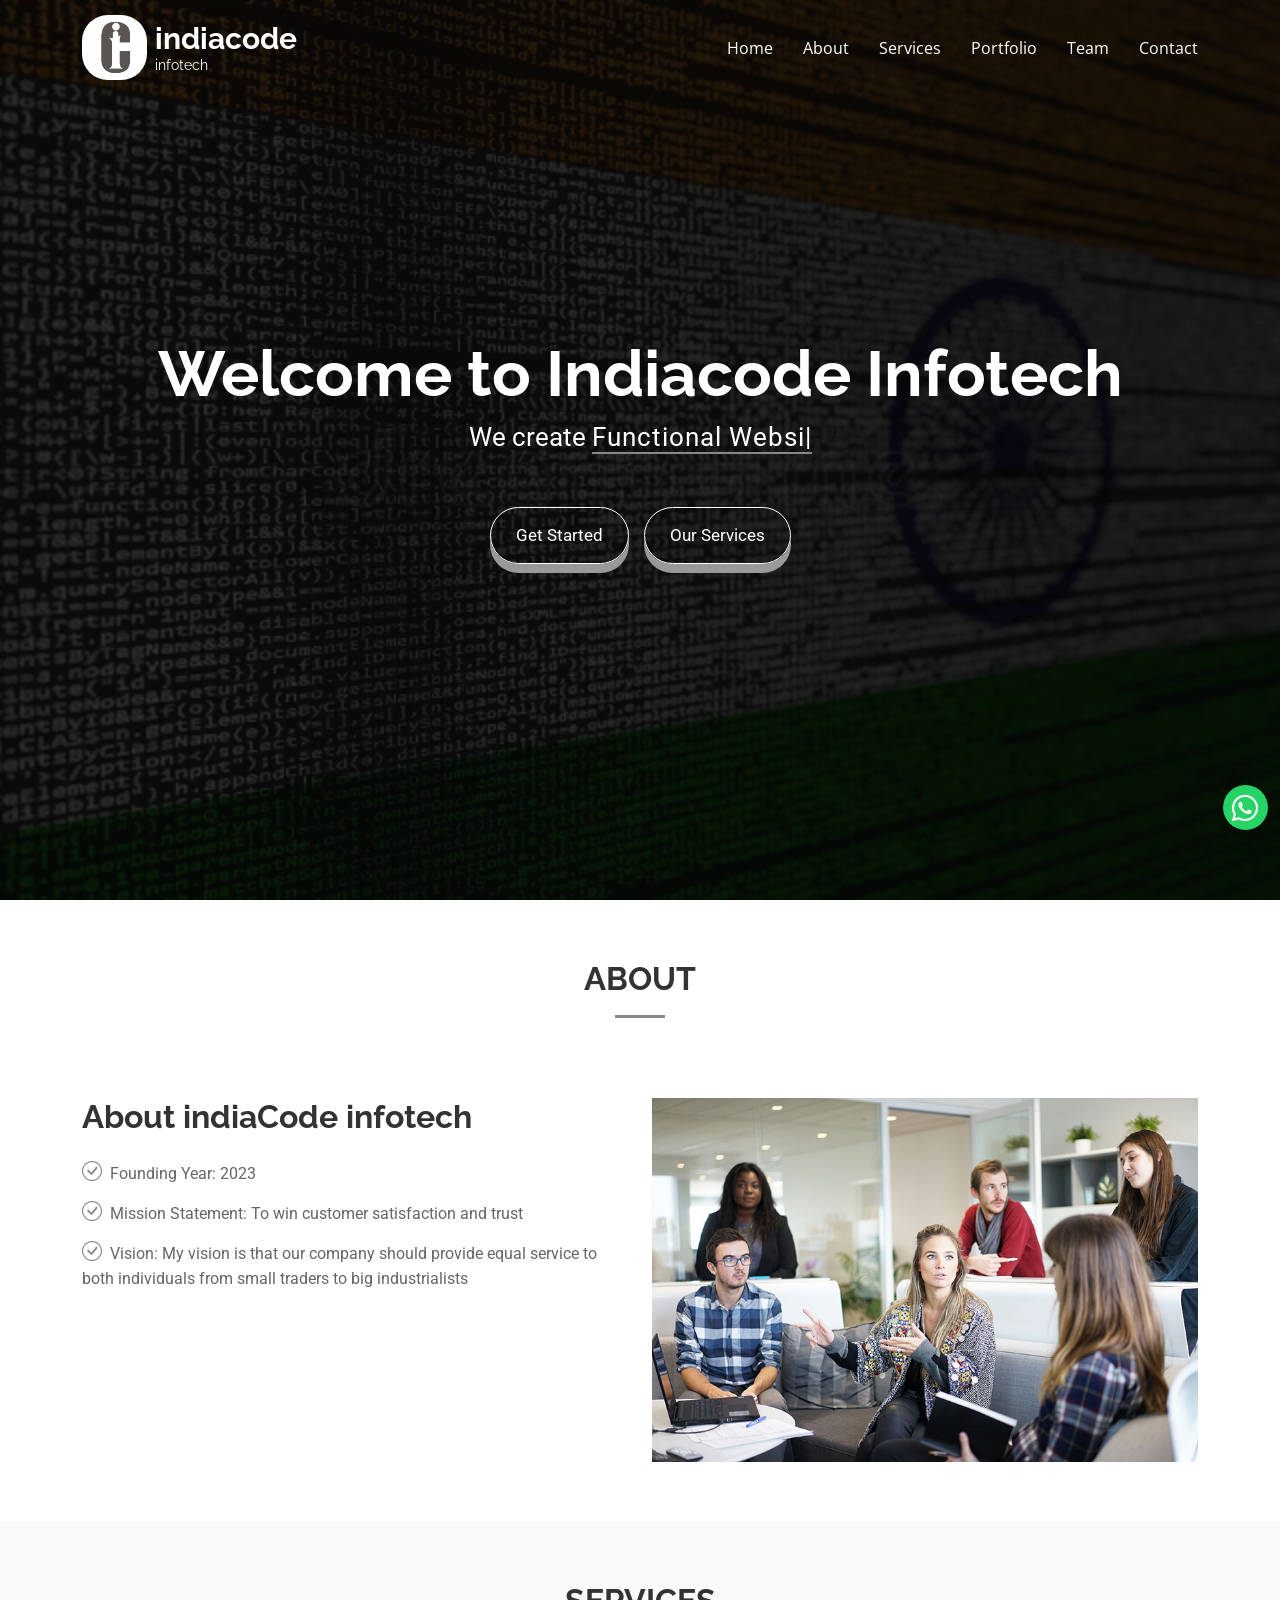
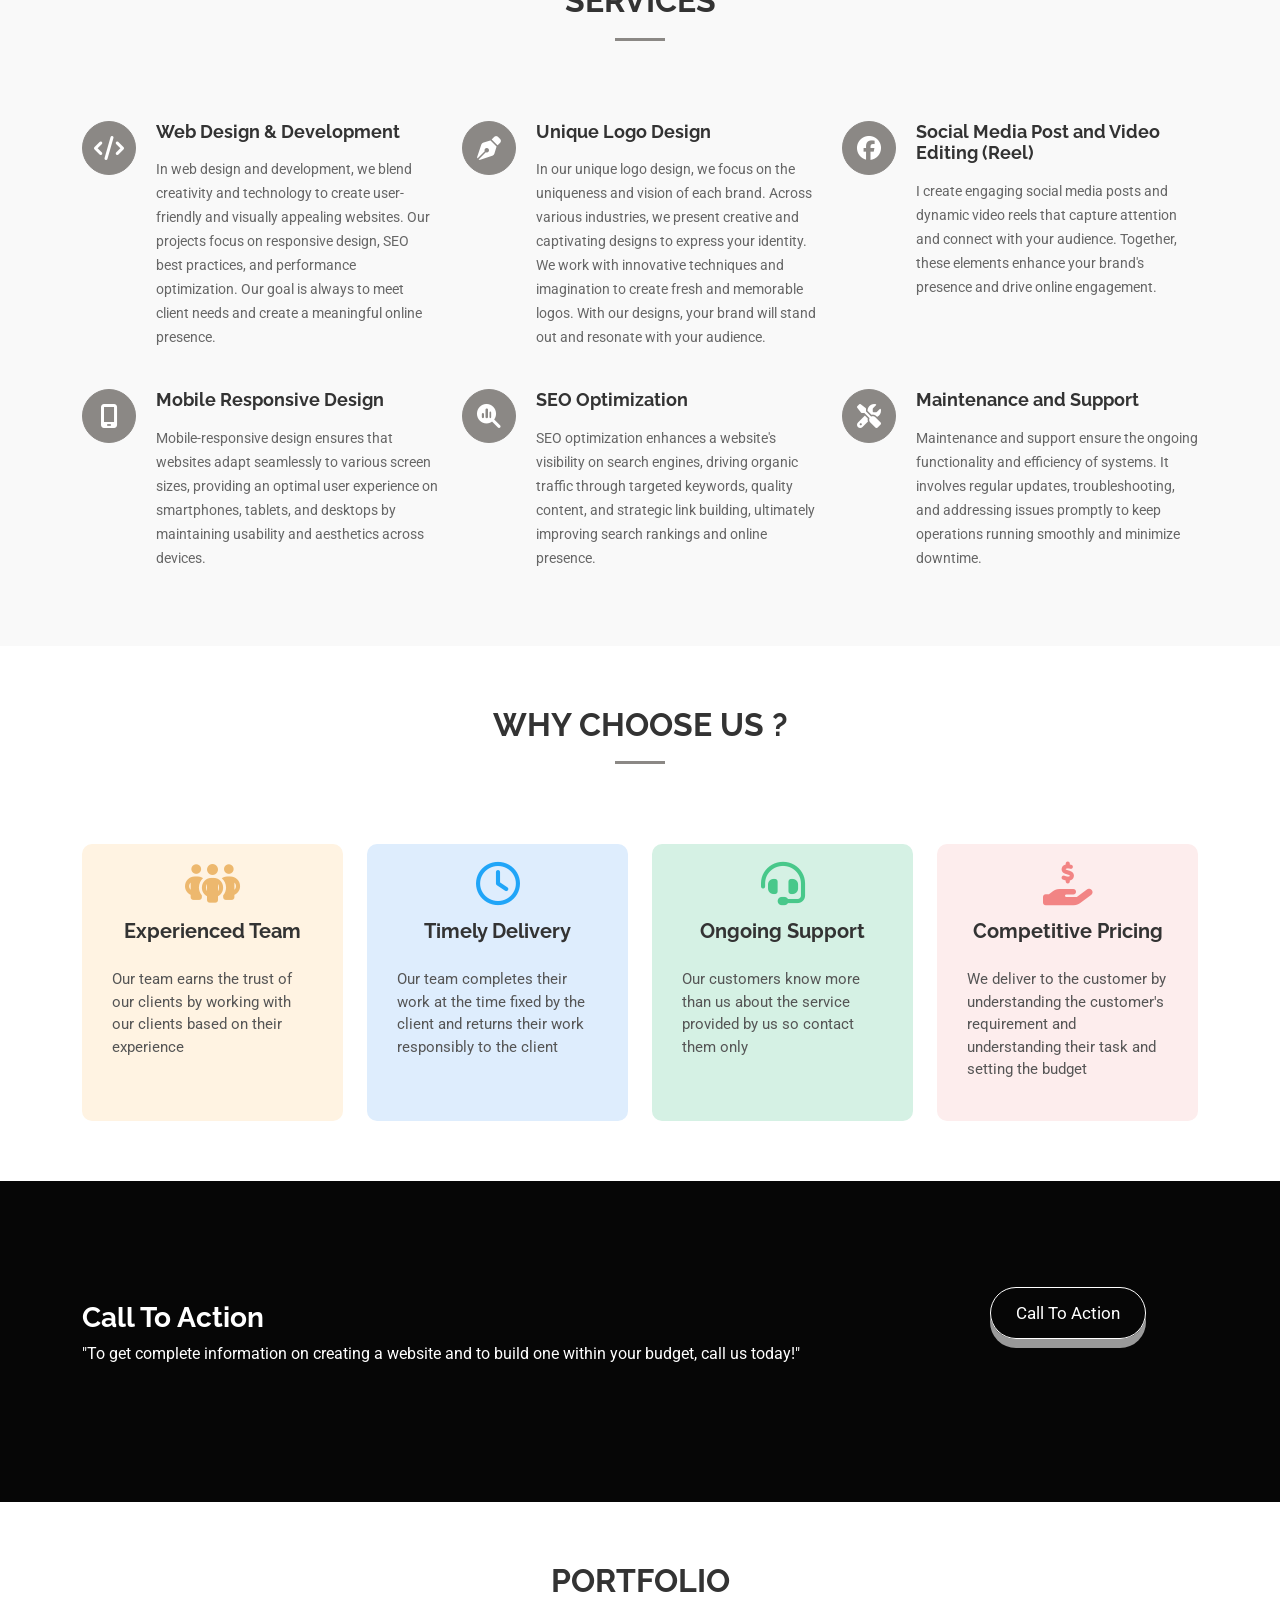
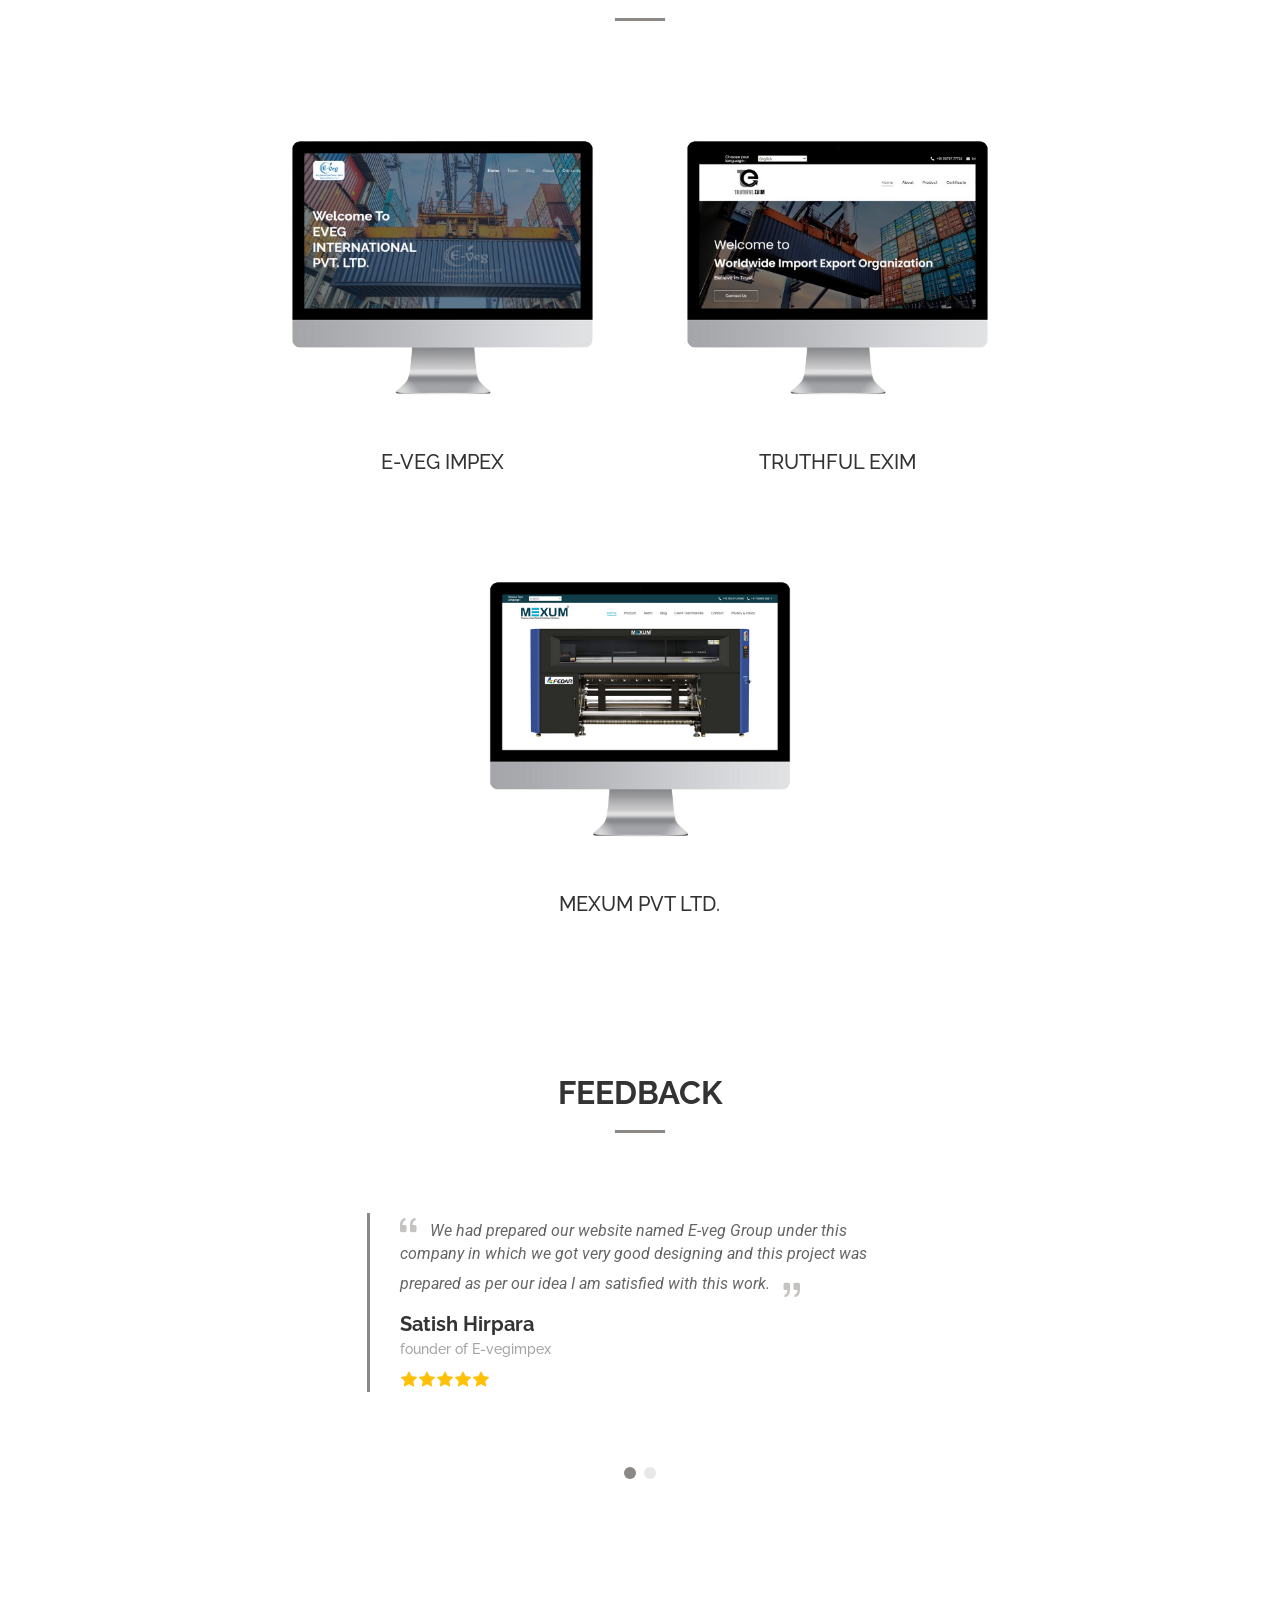
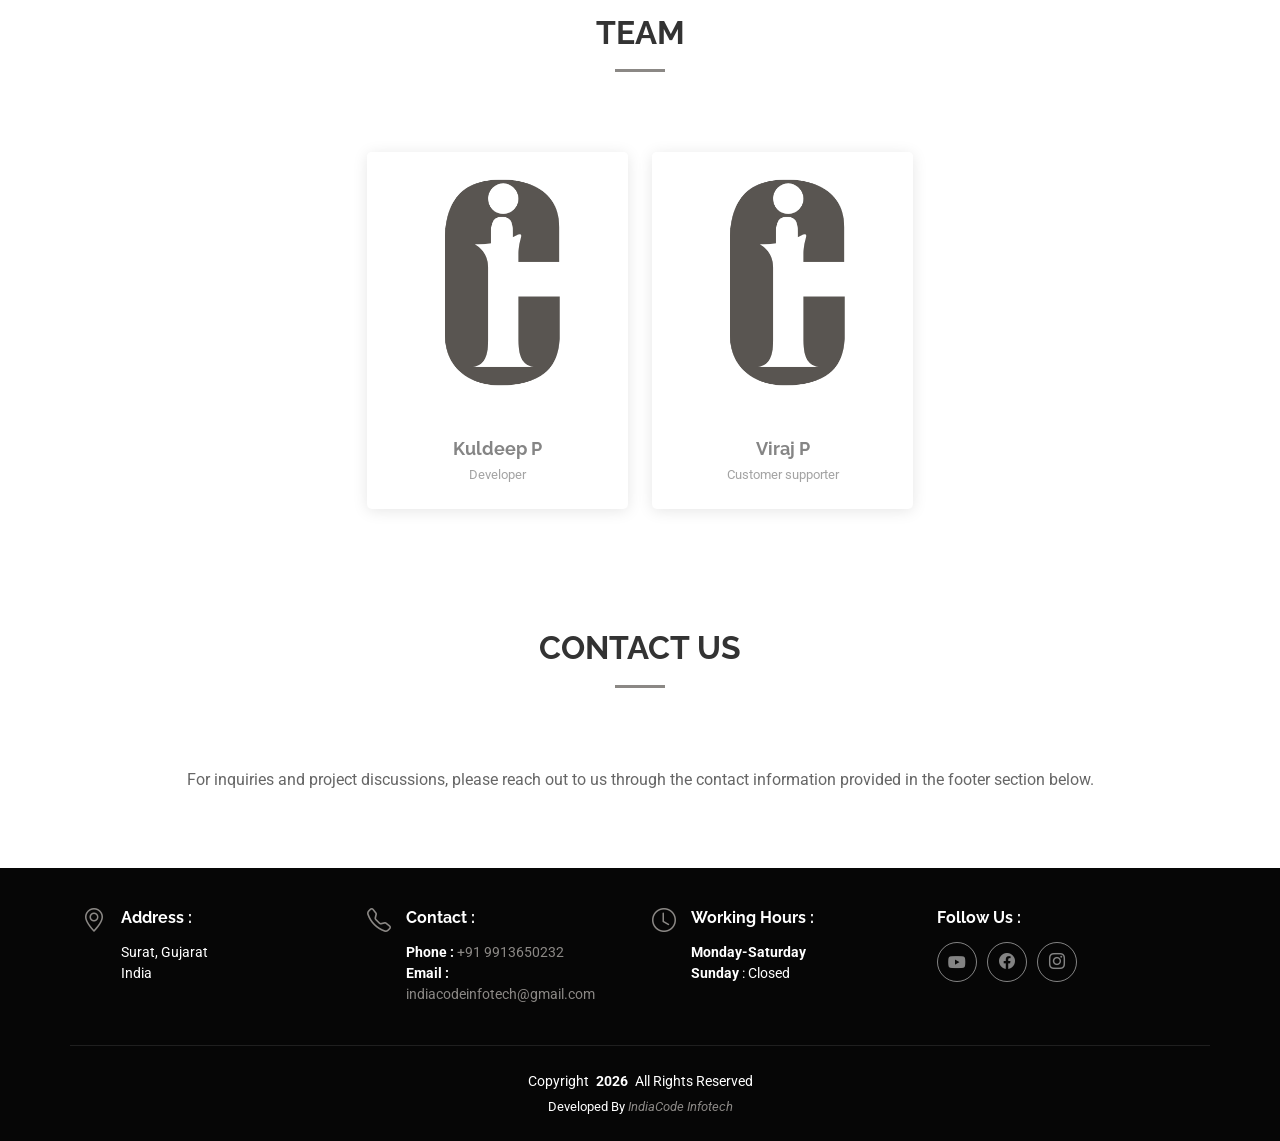
==== commit 9728821d: "Enhance styling and layout for header, hero section, and portfolio items" ====
--- a/index.html
+++ b/index.html
@@ -100,7 +100,7 @@
     <div class="container-fluid container-xl position-relative d-flex align-items-center justify-content-between">
       <a href="#home" class="logo d-flex align-items-center">
         <img src="assets/img/indiacode-logo.jpg" alt="logo">
-        <div>
+        <div class="logo-text">
           <h1>indiacode</h1>
           <h5>infotech</h5>
         </div>
@@ -125,8 +125,8 @@
       <div class="container text-center" data-aos="fade-up" data-aos-delay="100">
         <h2>Welcome to Indiacode Infotech</h2>
         <p>We create <span class="typed" data-typed-items="Functional Websites, Creative Ads, Mobile Apps"></span></p>
-        <div>
-          <a href="#about" class="cta-btn ">Get Started</a>
+        <div class="hero-buttons">
+          <a href="#about" class="cta-btn">Get Started</a>
           <a href="#services" class="cta-btn2">Our Services</a>
         </div>
       </div>
@@ -142,8 +142,7 @@
             <img src="assets/img/about.jpg" class="img-fluid" alt="About Indiacode Infotech - Professional Web Design Team">
           </div>
           <div class="col-lg-6 order-2 order-lg-1 content" data-aos="fade-up" data-aos-delay="200">
-            <h3>About indiaCode</h3>
-            <h3>infotech</h3>
+            <h3 class="about-title">About indiaCode infotech</h3>
             <ul>
               <li><i class="bi bi-check-circle"></i> <span>Founding Year: 2023</span></li>
               <li><i class="bi bi-check-circle"></i> <span>Mission Statement: To win customer satisfaction and trust</span></li>
@@ -263,21 +262,21 @@
       <div class="container section-title" data-aos="fade-up">
         <h2>Portfolio</h2>
       </div>
-      <div class="container divcon ">
+      <div class="container divcon">
         <div class="img1">
           <a href="https://evegimpex.com/" target="_blank" rel="noopener" title="E-veg Impex - Client Portfolio">
-            <img src="assets/img/eveg.png" alt="E-veg Impex Website - Web Design by Indiacode Infotech"  style="width: 100%;"></a>
-            <h3 style="text-transform: uppercase;">E-veg Impex</h3>
+            <img src="assets/img/eveg.png" alt="E-veg Impex Website - Web Design by Indiacode Infotech"></a>
+            <h3>E-veg Impex</h3>
         </div>
         <div class="img1">
           <a href="https://truthfulexim.com/" target="_blank" rel="noopener" title="Truthful Exim - Client Portfolio">
-            <img src="assets/img/truthfull.png" alt="Truthful Exim Website - Web Development by Indiacode Infotech" style="width: 100%;"></a>
-            <h3 style="text-transform: uppercase;">Truthful Exim</h3>
+            <img src="assets/img/truthfull.png" alt="Truthful Exim Website - Web Development by Indiacode Infotech"></a>
+            <h3>Truthful Exim</h3>
         </div>
         <div class="img1">
           <a href="https://mexum.in/" target="_blank" rel="noopener" title="Mexum Pvt Ltd - Client Portfolio">
-            <img src="assets/img/mexum.png" alt="Mexum Pvt Ltd Website - Professional Web Design" style="width: 100%;"></a>
-            <h3 style="text-transform: uppercase;">Mexum Pvt Ltd.</h3>
+            <img src="assets/img/mexum.png" alt="Mexum Pvt Ltd Website - Professional Web Design"></a>
+            <h3>Mexum Pvt Ltd.</h3>
         </div>
       </div>
     </section>
--- a/assets/css/main.css
+++ b/assets/css/main.css
@@ -103,6 +103,19 @@
   margin: 0;
   font-weight: 700;
   color: var(--heading-color);
+}
+
+.header .logo h5 {
+  font-size: 14px;
+  margin: 0;
+  font-weight: 400;
+  color: var(--heading-color);
+}
+
+.header .logo .logo-text {
+  display: flex;
+  flex-direction: column;
+  line-height: 1.2;
 }
 
 .scrolled .header {
@@ -423,10 +436,23 @@
 }
 
 @media (max-width: 1199px) {
-
   section,
   .section {
     scroll-margin-top: 66px;
+  }
+}
+
+@media (max-width: 575px) {
+  section,
+  .section {
+    padding: 40px 0;
+  }
+}
+
+@media (min-width: 320px) and (max-width: 400px) {
+  section,
+  .section {
+    padding: 30px 0;
   }
 }
 
@@ -535,6 +561,10 @@
   font-weight: 700;
 }
 
+.about .content .about-title {
+  margin-bottom: 20px;
+}
+
 .about .content ul {
   list-style: none;
   padding: 0;
@@ -734,12 +764,20 @@
 /*--------------------------------------------------------------
 # Portfolio Section
 --------------------------------------------------------------*/
+.portfolio .img1 {
+  transition: transform 0.3s ease;
+}
+
+.portfolio .img1:hover {
+  transform: translateY(-5px);
+}
+
 @media (max-width: 575px) {
-
-   .img1{
+  .img1 {
     width: 80%;
   }
-  .divcon{
+  
+  .divcon {
     display: flex;
     align-items: center;
     justify-content: center;
@@ -894,10 +932,36 @@
 /*--------------------------------------------------------------
 # Contact Section
 --------------------------------------------------------------*/
-.img1{
+.img1 {
   display: flex;
   flex-direction: column;
   align-items: center;
+}
+
+.img1 img {
+  width: 100%;
+  height: auto;
+  border-radius: 8px;
+  transition: transform 0.3s ease;
+}
+
+.img1 img:hover {
+  transform: scale(1.05);
+}
+
+.img1 h3 {
+  margin-top: 15px;
+  text-transform: uppercase;
+  font-size: 20px;
+}
+
+.hero-buttons {
+  display: flex;
+  gap: 15px;
+  justify-content: center;
+  align-items: center;
+  flex-wrap: wrap;
+  margin-top: 30px;
 }
 
 .cta-btn {
@@ -983,6 +1047,10 @@
 /* Extra Small Devices (Phones, 320px to 575px) */
 @media (max-width: 575px) {
   /* Header & Logo */
+  .header {
+    padding: 10px 0;
+  }
+  
   .header .logo img {
     max-height: 45px;
   }
@@ -1004,27 +1072,36 @@
   .hero h2 {
     font-size: 24px !important;
     line-height: 1.3;
+    padding: 0 15px;
   }
   
   .hero p {
     font-size: 16px !important;
-    margin: 10px 0 30px 0;
+    margin: 10px 0 20px 0;
+    padding: 0 15px;
+  }
+  
+  .hero-buttons {
+    flex-direction: column;
+    gap: 10px;
+    padding: 0 15px;
   }
   
   /* Buttons */
   .cta-btn, .cta-btn2 {
     padding: 12px 20px;
     font-size: 14px;
-    margin: 5px;
-    display: block;
     width: 100%;
-    max-width: 250px;
-    margin-left: auto;
-    margin-right: auto;
+    max-width: 280px;
+    white-space: nowrap;
   }
   
   .cta-btn:hover, .cta-btn2:hover {
     font-size: 15px;
+  }
+  
+  .cta-btn:active, .cta-btn2:active {
+    font-size: 13px;
   }
   
   /* About Section */
@@ -1032,15 +1109,22 @@
     font-size: 1.5rem;
   }
   
+  .about .content .about-title {
+    text-align: center;
+    margin-bottom: 25px;
+  }
+  
   /* Services */
   .services .service-item {
     margin-bottom: 20px;
+    padding: 15px;
   }
   
   .services .service-item .icon {
     width: 48px;
     height: 48px;
     margin-right: 15px;
+    flex-shrink: 0;
   }
   
   .services .service-item .icon i {
@@ -1053,12 +1137,14 @@
   
   .services .service-item .description {
     font-size: 13px;
+    line-height: 1.6;
   }
   
   /* Features */
   .features .feature-box {
     padding: 30px 20px;
     margin-bottom: 20px;
+    text-align: center;
   }
   
   .features .feature-box i {
@@ -1071,6 +1157,7 @@
   
   .features .feature-box p {
     font-size: 14px;
+    line-height: 1.6;
   }
   
   /* Call to Action */
@@ -1078,18 +1165,38 @@
     padding: 60px 0;
   }
   
+  .call-to-action .row {
+    text-align: center !important;
+  }
+  
+  .call-to-action .col-xl-9 {
+    text-align: center !important;
+    margin-bottom: 20px;
+  }
+  
   .call-to-action h3 {
     font-size: 22px;
+    margin-bottom: 15px;
   }
   
   .call-to-action p {
     font-size: 14px;
+    line-height: 1.6;
+    padding: 0 15px;
+  }
+  
+  .call-to-action .cta-btn {
+    font-size: 14px;
+    padding: 12px 20px;
+    white-space: normal;
+    line-height: 1.4;
   }
   
   /* Portfolio */
   .portfolio .img1 {
     width: 100% !important;
     margin-bottom: 30px;
+    padding: 0 15px;
   }
   
   .portfolio .img1 h3 {
@@ -1103,15 +1210,21 @@
   
   /* Testimonials */
   .testimonials .testimonial-item .testimonial-content {
-    padding-left: 20px;
+    padding-left: 15px;
+    border-left-width: 2px;
   }
   
   .testimonials .testimonial-item h3 {
     font-size: 18px;
   }
   
+  .testimonials .testimonial-item h4 {
+    font-size: 13px;
+  }
+  
   .testimonials .testimonial-item p {
     font-size: 14px;
+    line-height: 1.6;
   }
   
   /* Team */
@@ -1119,17 +1232,39 @@
     margin-bottom: 30px;
   }
   
+  .team .col-lg-3 {
+    max-width: 100%;
+  }
+  
   /* Footer */
   .footer {
     text-align: center;
-  }
-  
-  .footer .col-lg-3 {
-    margin-bottom: 30px;
+    padding: 30px 0 0 0;
+  }
+  
+  .footer .col-lg-3,
+  .footer .col-md-6 {
+    margin-bottom: 25px;
+  }
+  
+  .footer .icon {
+    margin-right: 10px;
+    font-size: 20px;
+  }
+  
+  .footer h4 {
+    font-size: 15px;
+    margin-bottom: 12px;
   }
   
   .footer .social-links {
     justify-content: center;
+    margin-top: 10px;
+  }
+  
+  .footer .copyright {
+    padding: 20px 0;
+    font-size: 13px;
   }
   
   /* WhatsApp Float */
@@ -1142,8 +1277,13 @@
   }
   
   /* Section Titles */
+  .section-title {
+    padding-bottom: 40px;
+  }
+  
   .section-title h2 {
     font-size: 26px;
+    padding-bottom: 15px;
   }
 }
 
@@ -1158,6 +1298,10 @@
     font-size: 24px;
   }
   
+  .header .logo h5 {
+    font-size: 13px;
+  }
+  
   /* Hero */
   .hero h2 {
     font-size: 36px;
@@ -1165,12 +1309,17 @@
   
   .hero p {
     font-size: 20px;
+  }
+  
+  .hero-buttons {
+    gap: 12px;
   }
   
   /* Buttons */
   .cta-btn, .cta-btn2 {
     padding: 14px 22px;
     font-size: 15px;
+    max-width: 220px;
   }
   
   /* Portfolio */
@@ -1179,6 +1328,10 @@
     margin-bottom: 25px;
   }
   
+  .portfolio .img1 h3 {
+    font-size: 19px;
+  }
+  
   /* Services */
   .services .service-item {
     margin-bottom: 25px;
@@ -1187,6 +1340,16 @@
   /* Features */
   .features .feature-box {
     margin-bottom: 25px;
+  }
+  
+  /* Footer */
+  .footer .col-md-6 {
+    margin-bottom: 25px;
+  }
+  
+  /* Call to Action */
+  .call-to-action .col-xl-9 {
+    margin-bottom: 20px;
   }
 }
 
@@ -1201,6 +1364,10 @@
     font-size: 26px;
   }
   
+  .header .logo h5 {
+    font-size: 14px;
+  }
+  
   /* Hero */
   .hero h2 {
     font-size: 48px;
@@ -1210,10 +1377,25 @@
     font-size: 22px;
   }
   
+  .hero-buttons {
+    gap: 15px;
+  }
+  
   /* Portfolio */
   .portfolio .img1 {
-    width: 85%;
-    margin-bottom: 30px;
+    width: 45%;
+    margin: 0 10px 30px;
+  }
+  
+  .portfolio .divcon {
+    display: flex;
+    justify-content: center;
+    flex-wrap: wrap;
+    gap: 15px;
+  }
+  
+  .portfolio .img1 h3 {
+    font-size: 19px;
   }
   
   /* Services - 2 columns */
@@ -1226,9 +1408,32 @@
     margin-bottom: 30px;
   }
   
+  .features .row {
+    gap: 15px 0;
+  }
+  
   /* Team */
   .team .col-md-6 {
     margin-bottom: 30px;
+  }
+  
+  .team .row {
+    gap: 20px 0;
+  }
+  
+  /* Footer */
+  .footer .col-md-6 {
+    margin-bottom: 25px;
+  }
+  
+  /* Call to Action */
+  .call-to-action .col-xl-9 {
+    text-align: center;
+    margin-bottom: 20px;
+  }
+  
+  .call-to-action .col-xl-3 {
+    text-align: center;
   }
 }
 
@@ -1243,17 +1448,34 @@
     font-size: 24px;
   }
   
+  .hero-buttons {
+    gap: 18px;
+  }
+  
   /* Portfolio */
   .portfolio .img1 {
     width: 30%;
-    margin: 0 15px 30px;
-  }
-  
-  .divcon {
+    margin: 0 10px 30px;
+  }
+  
+  .portfolio .divcon {
     display: flex;
     justify-content: center;
     flex-wrap: wrap;
     gap: 20px;
+  }
+  
+  .portfolio .img1 h3 {
+    font-size: 20px;
+  }
+  
+  /* Call to Action */
+  .call-to-action h3 {
+    font-size: 26px;
+  }
+  
+  .call-to-action p {
+    font-size: 16px;
   }
 }
 
@@ -1263,13 +1485,18 @@
   .portfolio .img1 {
     width: 30%;
     margin: 0 15px 30px;
-  }
-  
-  .divcon {
+    max-width: 350px;
+  }
+  
+  .portfolio .divcon {
     display: flex;
     justify-content: center;
     flex-wrap: wrap;
     gap: 30px;
+  }
+  
+  .portfolio .img1 h3 {
+    font-size: 20px;
   }
 }
 
@@ -1286,12 +1513,23 @@
   
   .hero p {
     font-size: 18px;
-    margin: 10px 0 20px 0;
+    margin: 10px 0 15px 0;
+  }
+  
+  .hero-buttons {
+    flex-direction: row;
+    gap: 10px;
   }
   
   .cta-btn, .cta-btn2 {
     padding: 10px 18px;
     font-size: 13px;
+    max-width: 180px;
+  }
+  
+  .section,
+  section {
+    padding: 40px 0;
   }
 }
 
@@ -1300,20 +1538,33 @@
   /* Larger touch targets */
   .navmenu a {
     padding: 15px 20px;
+    min-height: 48px;
   }
   
   .cta-btn, .cta-btn2 {
     min-height: 48px;
+    padding: 14px 24px;
   }
   
   .footer .social-links a {
     width: 48px;
     height: 48px;
+    font-size: 18px;
   }
   
   .what-float {
     width: 55px;
     height: 55px;
+    font-size: 32px;
+  }
+  
+  .scroll-top {
+    width: 48px;
+    height: 48px;
+  }
+  
+  .team .team-member .social a {
+    padding: 10px;
   }
 }
 
@@ -1353,6 +1604,144 @@
   }
 }
 
+/* Very Small Screens (320px to 400px) */
+@media (min-width: 320px) and (max-width: 400px) {
+  /* Header */
+  .header {
+    padding: 8px 0;
+  }
+  
+  .header .logo img {
+    max-height: 40px;
+  }
+  
+  .header .logo h1 {
+    font-size: 18px;
+  }
+  
+  .header .logo h5 {
+    font-size: 11px;
+  }
+  
+  /* Hero */
+  .hero h2 {
+    font-size: 22px !important;
+    padding: 0 10px;
+  }
+  
+  .hero p {
+    font-size: 15px !important;
+    padding: 0 10px;
+  }
+  
+  .cta-btn, .cta-btn2 {
+    font-size: 13px;
+    padding: 10px 18px;
+    max-width: 240px;
+  }
+  
+  /* Section Titles */
+  .section-title h2 {
+    font-size: 24px;
+  }
+  
+  /* Services */
+  .services .service-item {
+    padding: 12px;
+  }
+  
+  .services .service-item .icon {
+    width: 44px;
+    height: 44px;
+    margin-right: 12px;
+  }
+  
+  .services .service-item .icon i {
+    font-size: 18px;
+  }
+  
+  .services .service-item .title {
+    font-size: 15px;
+  }
+  
+  .services .service-item .description {
+    font-size: 12px;
+  }
+  
+  /* Features */
+  .features .feature-box {
+    padding: 25px 15px;
+  }
+  
+  .features .feature-box i {
+    font-size: 32px;
+  }
+  
+  .features .feature-box h4 {
+    font-size: 17px;
+  }
+  
+  .features .feature-box p {
+    font-size: 13px;
+  }
+  
+  /* Call to Action */
+  .call-to-action h3 {
+    font-size: 20px;
+  }
+  
+  .call-to-action p {
+    font-size: 13px;
+    padding: 0 10px;
+  }
+  
+  /* Portfolio */
+  .portfolio .img1 {
+    width: 95% !important;
+    padding: 0 10px;
+  }
+  
+  .portfolio .img1 h3 {
+    font-size: 17px;
+  }
+  
+  /* Testimonials */
+  .testimonials .testimonial-item p {
+    font-size: 13px;
+  }
+  
+  .testimonials .testimonial-item h3 {
+    font-size: 17px;
+  }
+  
+  /* Footer */
+  .footer {
+    padding: 25px 0 0 0;
+  }
+  
+  .footer h4 {
+    font-size: 14px;
+  }
+  
+  .footer .icon {
+    font-size: 18px;
+  }
+  
+  .footer p,
+  .footer a {
+    font-size: 13px;
+  }
+  
+  /* WhatsApp Float */
+  .what-float {
+    width: 48px;
+    height: 48px;
+    bottom: 18px;
+    right: 18px;
+    font-size: 26px;
+  }
+}
+
 /* Dark Mode Support (Optional) */
 @media (prefers-color-scheme: dark) {
   /* Add dark mode styles if needed in future */
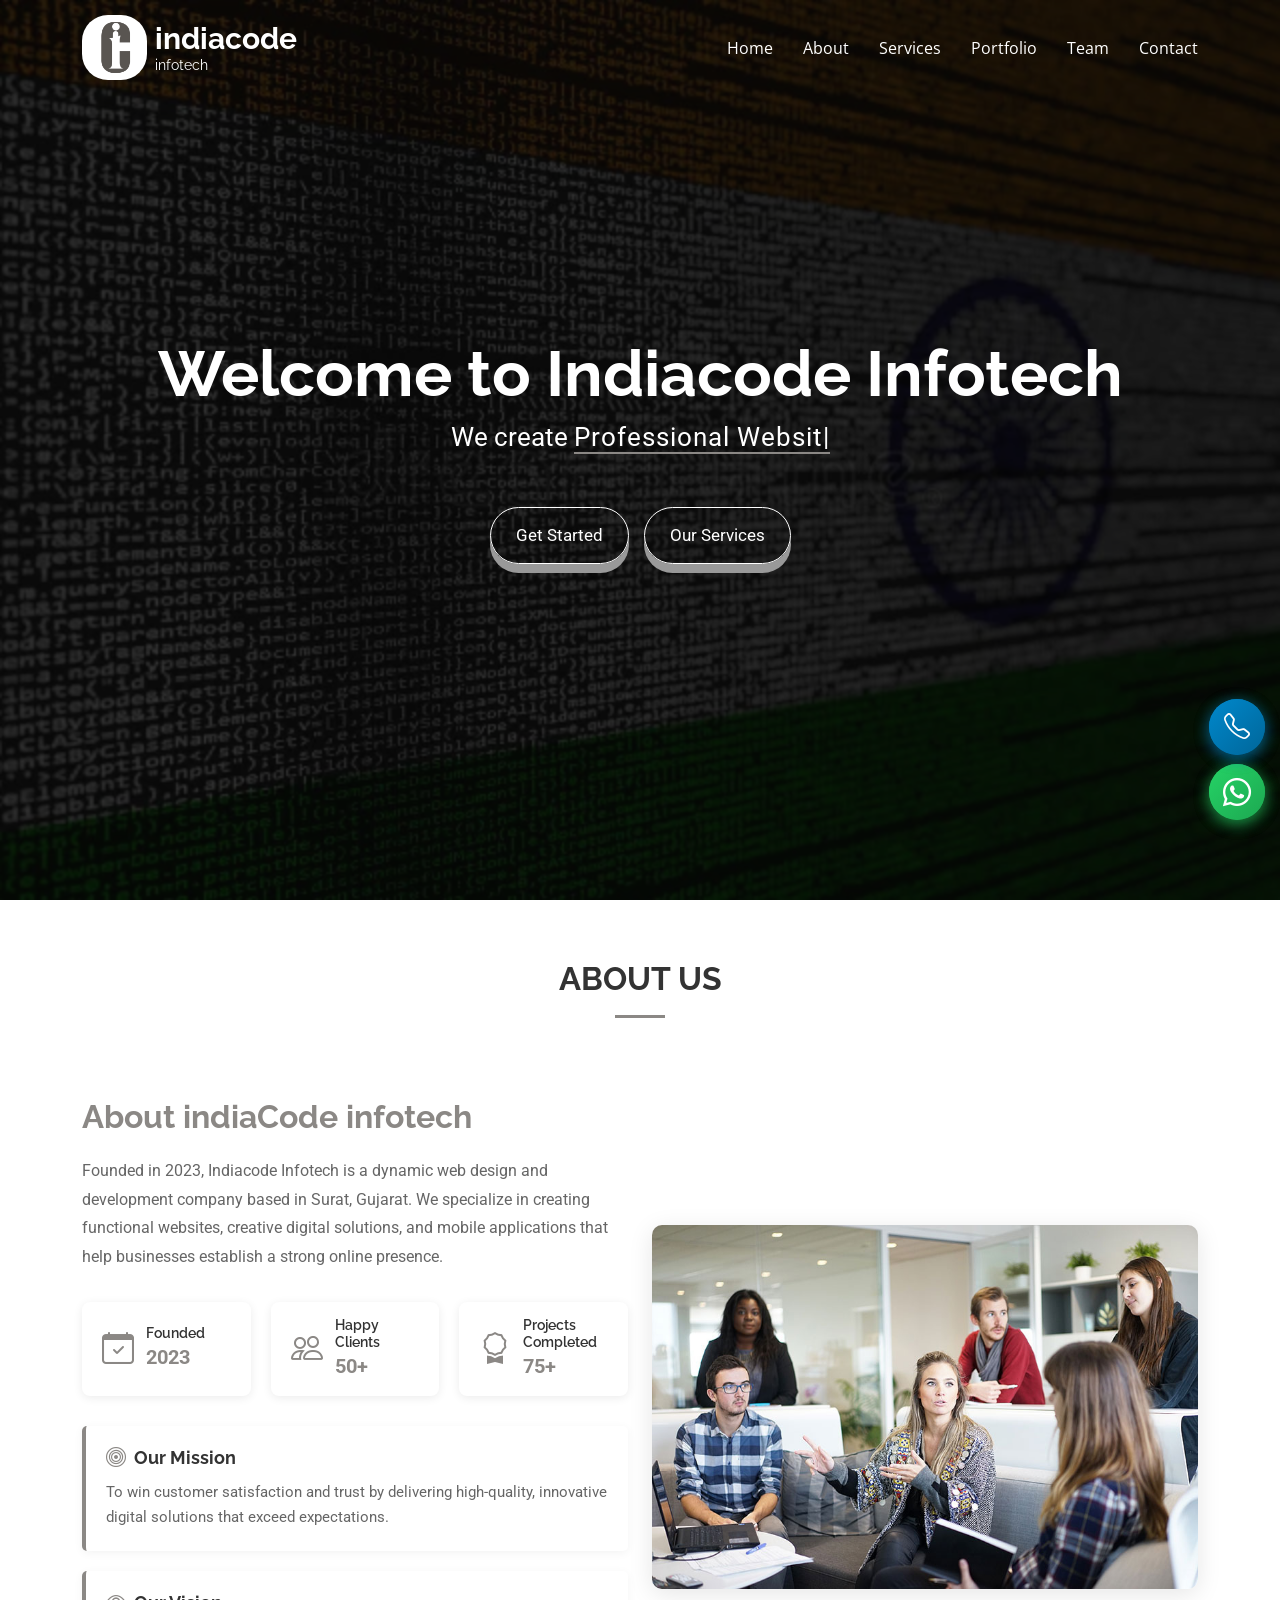
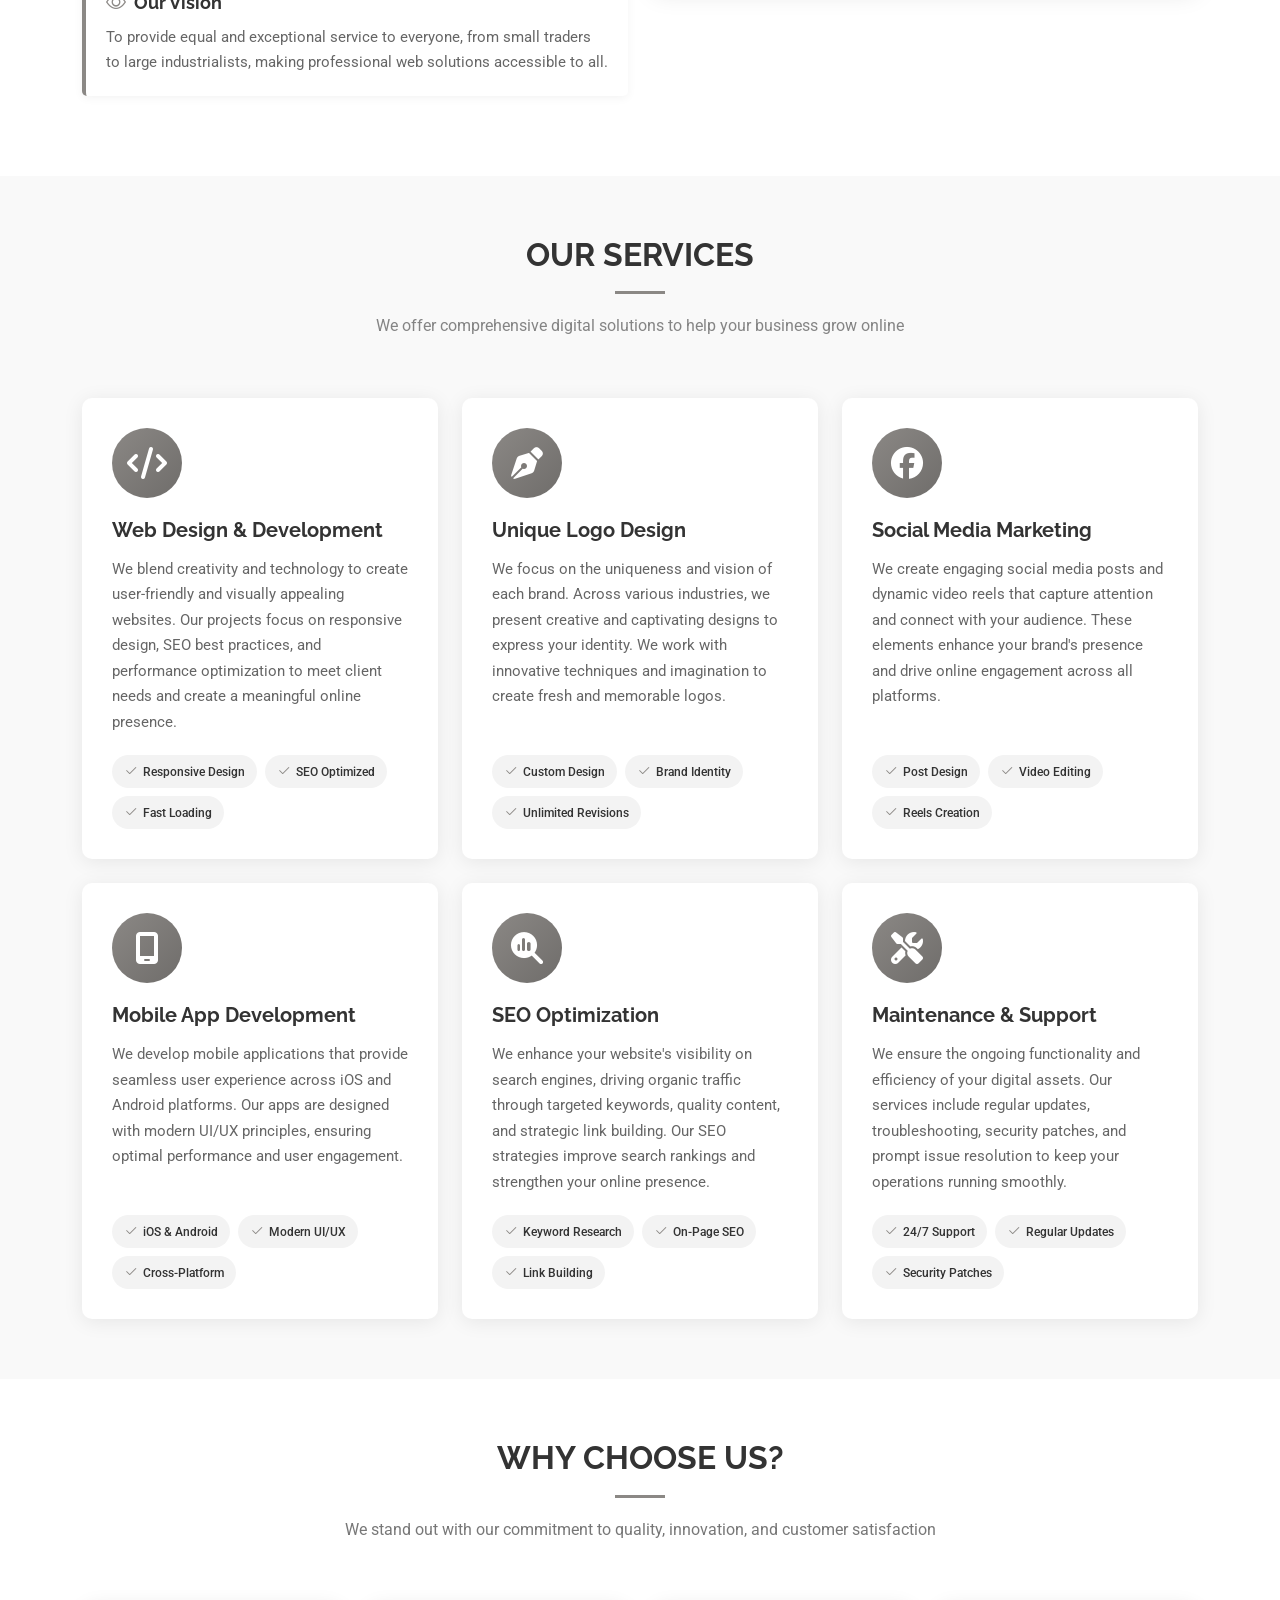
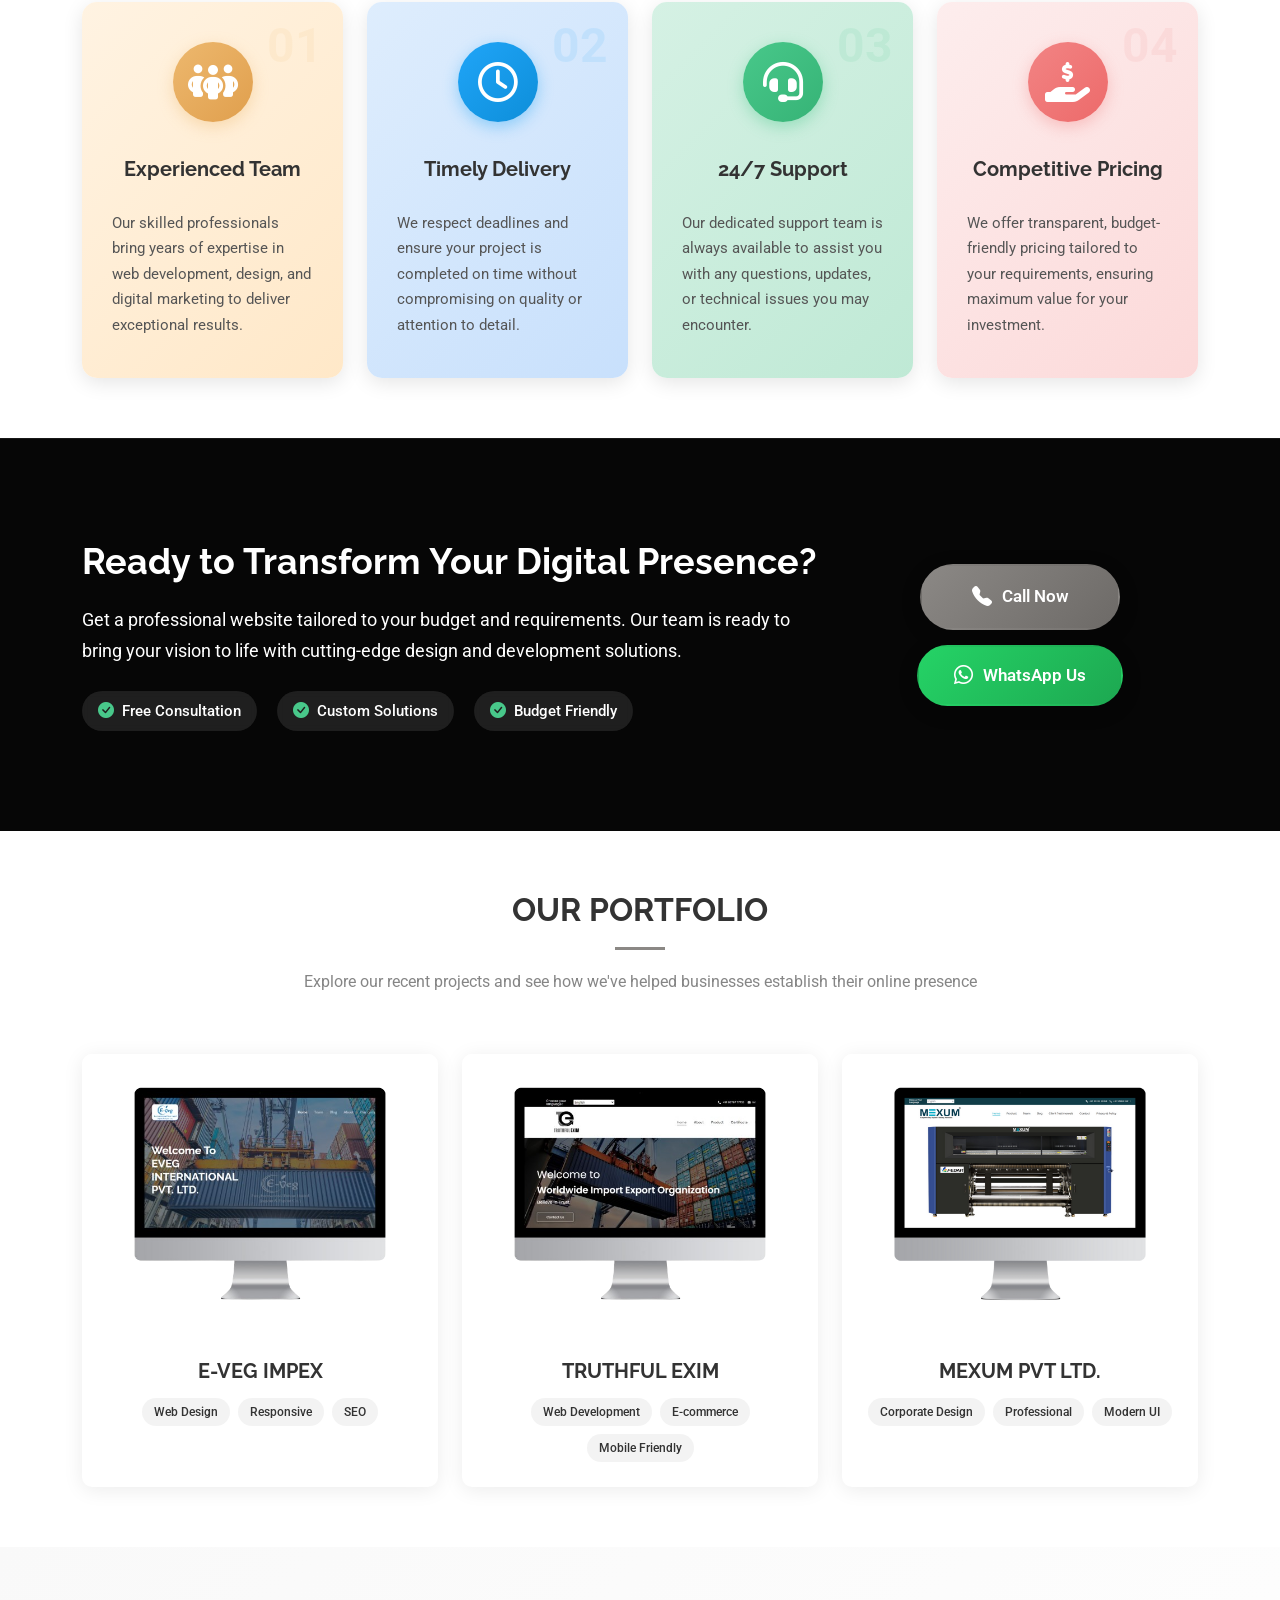
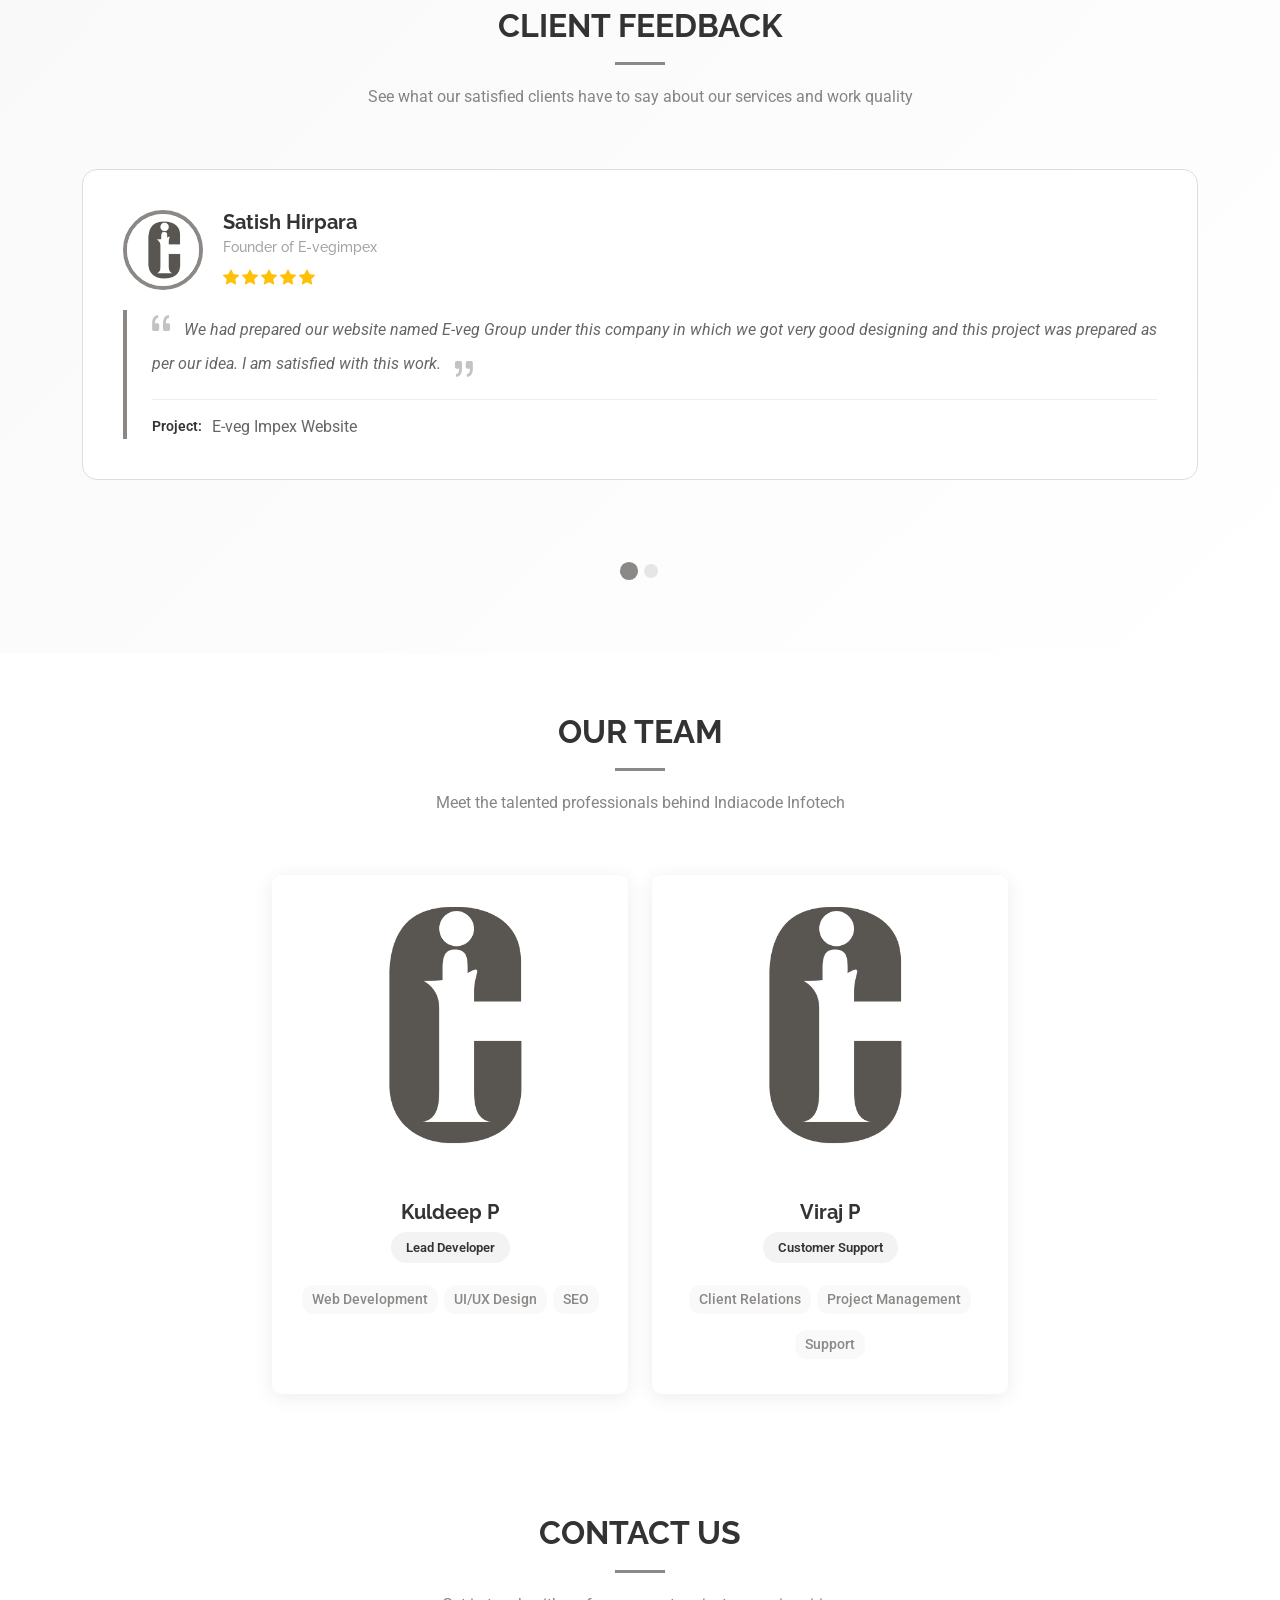
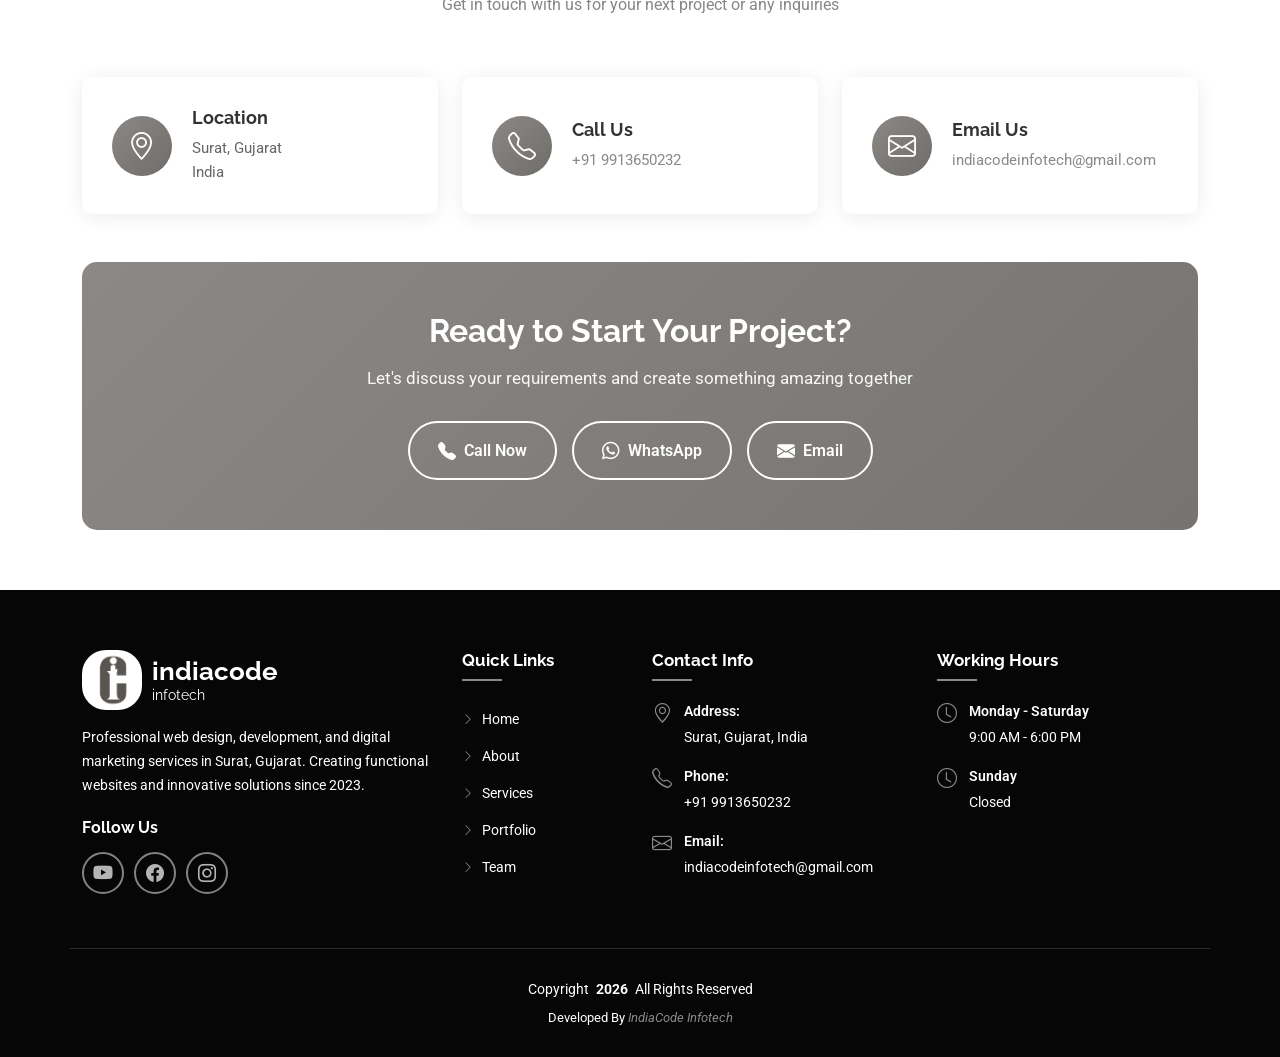
==== commit e754411d: "Enhance website functionality and content - Improved preloader functionality to ensure it only hides" ====
--- a/index.html
+++ b/index.html
@@ -92,8 +92,12 @@
 
 <body class="index-page">
 
-  <a href="https://api.whatsapp.com/send?phone=919913650232" class="what-float" target="_blank" rel="noopener" aria-label="Contact us on WhatsApp">
-    <i class="fab fa-whatsapp i-what-float"></i>
+  <a href="https://api.whatsapp.com/send?phone=919913650232" class="whatsapp-float" target="_blank" rel="noopener" aria-label="Contact us on WhatsApp">
+    <i class="fab fa-whatsapp"></i>
+  </a>
+
+  <a href="tel:+919913650232" class="call-float" aria-label="Call us">
+    <i class="bi bi-telephone"></i>
   </a>
 
   <header id="header" class="header d-flex align-items-center fixed-top">
@@ -124,7 +128,7 @@
       <img src="assets/img/ind_bg.jpg" class="hero-bg" alt="Indiacode Infotech - Web Development Company Background" data-aos="fade-in">
       <div class="container text-center" data-aos="fade-up" data-aos-delay="100">
         <h2>Welcome to Indiacode Infotech</h2>
-        <p>We create <span class="typed" data-typed-items="Functional Websites, Creative Ads, Mobile Apps"></span></p>
+        <p>We create <span class="typed" data-typed-items="Professional Websites, Creative Designs, Mobile Applications, Digital Solutions, SEO Strategies, Brand Identities"></span></p>
         <div class="hero-buttons">
           <a href="#about" class="cta-btn">Get Started</a>
           <a href="#services" class="cta-btn2">Our Services</a>
@@ -134,109 +138,194 @@
 
     <section id="about" class="about section">
       <div class="container section-title" data-aos="fade-up">
-        <h2>About</h2>
+        <h2>About Us</h2>
+      </div>
+      <div class="container">
+        <div class="row gy-4 align-items-center">
+          <div class="col-lg-6 order-1 order-lg-2" data-aos="fade-up" data-aos-delay="100">
+            <img src="assets/img/about.jpg" class="img-fluid about-img" alt="About Indiacode Infotech - Professional Web Design Team">
+          </div>
+          <div class="col-lg-6 order-2 order-lg-1 content" data-aos="fade-up" data-aos-delay="200">
+            <h3 class="about-title">About indiaCode infotech</h3>
+            <p class="about-description">
+              Founded in 2023, Indiacode Infotech is a dynamic web design and development company based in Surat, Gujarat. We specialize in creating functional websites, creative digital solutions, and mobile applications that help businesses establish a strong online presence.
+            </p>
+            <div class="about-stats">
+              <div class="stat-item">
+                <i class="bi bi-calendar-check"></i>
+                <div>
+                  <h4>Founded</h4>
+                  <p>2023</p>
+                </div>
+              </div>
+              <div class="stat-item">
+                <i class="bi bi-people"></i>
+                <div>
+                  <h4>Happy Clients</h4>
+                  <p>50+</p>
+                </div>
+              </div>
+              <div class="stat-item">
+                <i class="bi bi-award"></i>
+                <div>
+                  <h4>Projects Completed</h4>
+                  <p>75+</p>
+                </div>
+              </div>
+            </div>
+            <div class="about-mission">
+              <h4><i class="bi bi-bullseye"></i> Our Mission</h4>
+              <p>To win customer satisfaction and trust by delivering high-quality, innovative digital solutions that exceed expectations.</p>
+            </div>
+            <div class="about-vision">
+              <h4><i class="bi bi-eye"></i> Our Vision</h4>
+              <p>To provide equal and exceptional service to everyone, from small traders to large industrialists, making professional web solutions accessible to all.</p>
+            </div>
+          </div>
+        </div>
+      </div>
+    </section>
+
+    <section id="services" class="services section light-background">
+      <div class="container section-title" data-aos="fade-up">
+        <h2>Our Services</h2>
+        <p>We offer comprehensive digital solutions to help your business grow online</p>
       </div>
       <div class="container">
         <div class="row gy-4">
-          <div class="col-lg-6 order-1 order-lg-2" data-aos="fade-up" data-aos-delay="100">
-            <img src="assets/img/about.jpg" class="img-fluid" alt="About Indiacode Infotech - Professional Web Design Team">
-          </div>
-          <div class="col-lg-6 order-2 order-lg-1 content" data-aos="fade-up" data-aos-delay="200">
-            <h3 class="about-title">About indiaCode infotech</h3>
-            <ul>
-              <li><i class="bi bi-check-circle"></i> <span>Founding Year: 2023</span></li>
-              <li><i class="bi bi-check-circle"></i> <span>Mission Statement: To win customer satisfaction and trust</span></li>
-              <li><i class="bi bi-check-circle"></i> <span>Vision: My vision is that our company should provide equal service to both individuals from small traders to big industrialists</span></li>
-            </ul>
-          </div>
-        </div>
-      </div>
-    </section>
-
-    <section id="services" class="services section light-background">
+          <div class="col-lg-4 col-md-6" data-aos="fade-up" data-aos-delay="100">
+            <div class="service-item d-flex flex-column h-100">
+              <div class="service-icon">
+                <i class="fa-solid fa-code"></i>
+              </div>
+              <h4 class="service-title">Web Design & Development</h4>
+              <p class="service-description">We blend creativity and technology to create user-friendly and visually appealing websites. Our projects focus on responsive design, SEO best practices, and performance optimization to meet client needs and create a meaningful online presence.</p>
+              <div class="service-features">
+                <span class="feature-tag"><i class="bi bi-check2"></i> Responsive Design</span>
+                <span class="feature-tag"><i class="bi bi-check2"></i> SEO Optimized</span>
+                <span class="feature-tag"><i class="bi bi-check2"></i> Fast Loading</span>
+              </div>
+            </div>
+          </div>
+          <div class="col-lg-4 col-md-6" data-aos="fade-up" data-aos-delay="200">
+            <div class="service-item d-flex flex-column h-100">
+              <div class="service-icon">
+                <i class="fa-solid fa-pen-nib"></i>
+              </div>
+              <h4 class="service-title">Unique Logo Design</h4>
+              <p class="service-description">We focus on the uniqueness and vision of each brand. Across various industries, we present creative and captivating designs to express your identity. We work with innovative techniques and imagination to create fresh and memorable logos.</p>
+              <div class="service-features">
+                <span class="feature-tag"><i class="bi bi-check2"></i> Custom Design</span>
+                <span class="feature-tag"><i class="bi bi-check2"></i> Brand Identity</span>
+                <span class="feature-tag"><i class="bi bi-check2"></i> Unlimited Revisions</span>
+              </div>
+            </div>
+          </div>
+          <div class="col-lg-4 col-md-6" data-aos="fade-up" data-aos-delay="300">
+            <div class="service-item d-flex flex-column h-100">
+              <div class="service-icon">
+                <i class="fa-brands fa-facebook"></i>
+              </div>
+              <h4 class="service-title">Social Media Marketing</h4>
+              <p class="service-description">We create engaging social media posts and dynamic video reels that capture attention and connect with your audience. These elements enhance your brand's presence and drive online engagement across all platforms.</p>
+              <div class="service-features">
+                <span class="feature-tag"><i class="bi bi-check2"></i> Post Design</span>
+                <span class="feature-tag"><i class="bi bi-check2"></i> Video Editing</span>
+                <span class="feature-tag"><i class="bi bi-check2"></i> Reels Creation</span>
+              </div>
+            </div>
+          </div>
+          <div class="col-lg-4 col-md-6" data-aos="fade-up" data-aos-delay="400">
+            <div class="service-item d-flex flex-column h-100">
+              <div class="service-icon">
+                <i class="fa-solid fa-mobile-screen"></i>
+              </div>
+              <h4 class="service-title">Mobile App Development</h4>
+              <p class="service-description">We develop mobile applications that provide seamless user experience across iOS and Android platforms. Our apps are designed with modern UI/UX principles, ensuring optimal performance and user engagement.</p>
+              <div class="service-features">
+                <span class="feature-tag"><i class="bi bi-check2"></i> iOS & Android</span>
+                <span class="feature-tag"><i class="bi bi-check2"></i> Modern UI/UX</span>
+                <span class="feature-tag"><i class="bi bi-check2"></i> Cross-Platform</span>
+              </div>
+            </div>
+          </div>
+          <div class="col-lg-4 col-md-6" data-aos="fade-up" data-aos-delay="500">
+            <div class="service-item d-flex flex-column h-100">
+              <div class="service-icon">
+                <i class="fa-solid fa-magnifying-glass-chart"></i>
+              </div>
+              <h4 class="service-title">SEO Optimization</h4>
+              <p class="service-description">We enhance your website's visibility on search engines, driving organic traffic through targeted keywords, quality content, and strategic link building. Our SEO strategies improve search rankings and strengthen your online presence.</p>
+              <div class="service-features">
+                <span class="feature-tag"><i class="bi bi-check2"></i> Keyword Research</span>
+                <span class="feature-tag"><i class="bi bi-check2"></i> On-Page SEO</span>
+                <span class="feature-tag"><i class="bi bi-check2"></i> Link Building</span>
+              </div>
+            </div>
+          </div>
+          <div class="col-lg-4 col-md-6" data-aos="fade-up" data-aos-delay="600">
+            <div class="service-item d-flex flex-column h-100">
+              <div class="service-icon">
+                <i class="fa-solid fa-screwdriver-wrench"></i>
+              </div>
+              <h4 class="service-title">Maintenance & Support</h4>
+              <p class="service-description">We ensure the ongoing functionality and efficiency of your digital assets. Our services include regular updates, troubleshooting, security patches, and prompt issue resolution to keep your operations running smoothly.</p>
+              <div class="service-features">
+                <span class="feature-tag"><i class="bi bi-check2"></i> 24/7 Support</span>
+                <span class="feature-tag"><i class="bi bi-check2"></i> Regular Updates</span>
+                <span class="feature-tag"><i class="bi bi-check2"></i> Security Patches</span>
+              </div>
+            </div>
+          </div>
+        </div>
+      </div>
+    </section>
+
+    <section id="features" class="features section">
       <div class="container section-title" data-aos="fade-up">
-        <h2>Services</h2>
+        <h2>Why Choose Us?</h2>
+        <p>We stand out with our commitment to quality, innovation, and customer satisfaction</p>
       </div>
       <div class="container">
         <div class="row gy-4">
-          <div class="col-lg-4 col-md-6 service-item d-flex" data-aos="fade-up" data-aos-delay="100">
-            <div class="icon flex-shrink-0"><i class="fa-solid fa-code"></i></div>
-            <div>
-              <h4 class="title"><a href="#services" class="stretched-link">Web Design & Development</a></h4>
-              <p class="description">In web design and development, we blend creativity and technology to create user-friendly and visually appealing websites. Our projects focus on responsive design, SEO best practices, and performance optimization. Our goal is always to meet client needs and create a meaningful online presence.</p>
-            </div>
-          </div>
-          <div class="col-lg-4 col-md-6 service-item d-flex" data-aos="fade-up" data-aos-delay="200">
-            <div class="icon flex-shrink-0"><i class="fa-solid fa-pen-nib"></i></div>
-            <div>
-              <h4 class="title"><a href="#services" class="stretched-link">Unique Logo Design</a></h4>
-              <p class="description">In our unique logo design, we focus on the uniqueness and vision of each brand. Across various industries, we present creative and captivating designs to express your identity. We work with innovative techniques and imagination to create fresh and memorable logos. With our designs, your brand will stand out and resonate with your audience.</p>
-            </div>
-          </div>
-          <div class="col-lg-4 col-md-6 service-item d-flex" data-aos="fade-up" data-aos-delay="300">
-            <div class="icon flex-shrink-0"><i class="fa-brands fa-facebook"></i></div>
-            <div>
-              <h4 class="title"><a href="#services" class="stretched-link">Social Media Post and Video Editing (Reel)</a></h4>
-              <p class="description">I create engaging social media posts and dynamic video reels that capture attention and connect with your audience. Together, these elements enhance your brand's presence and drive online engagement.</p>
-            </div>
-          </div>
-          <div class="col-lg-4 col-md-6 service-item d-flex" data-aos="fade-up" data-aos-delay="400">
-            <div class="icon flex-shrink-0"><i class="fa-duotone fa-solid fa-mobile-screen"></i></div>
-            <div>
-              <h4 class="title"><a href="#services" class="stretched-link">Mobile Responsive Design</a></h4>
-              <p class="description">Mobile-responsive design ensures that websites adapt seamlessly to various screen sizes, providing an optimal user experience on smartphones, tablets, and desktops by maintaining usability and aesthetics across devices.</p>
-            </div>
-          </div>
-          <div class="col-lg-4 col-md-6 service-item d-flex" data-aos="fade-up" data-aos-delay="500">
-            <div class="icon flex-shrink-0"><i class="fa-solid fa-magnifying-glass-chart"></i></div>
-            <div>
-              <h4 class="title"><a href="#services" class="stretched-link">SEO Optimization</a></h4>
-              <p class="description">SEO optimization enhances a website's visibility on search engines, driving organic traffic through targeted keywords, quality content, and strategic link building, ultimately improving search rankings and online presence.</p>
-            </div>
-          </div>
-          <div class="col-lg-4 col-md-6 service-item d-flex" data-aos="fade-up" data-aos-delay="600">
-            <div class="icon flex-shrink-0"><i class="fa-solid fa-screwdriver-wrench"></i></div>
-            <div>
-              <h4 class="title"><a href="#services" class="stretched-link">Maintenance and Support</a></h4>
-              <p class="description">Maintenance and support ensure the ongoing functionality and efficiency of systems. It involves regular updates, troubleshooting, and addressing issues promptly to keep operations running smoothly and minimize downtime.</p>
-            </div>
-          </div>
-        </div>
-      </div>
-    </section>
-
-    <section id="features" class="features section">
-      <div class="container section-title" data-aos="fade-up">
-        <h2>Why choose Us ?</h2>
-      </div>
-      <div class="container">
-        <div class="row gy-4">
-          <div class="col-xl-3 col-md-6" data-aos="zoom-in" data-aos-delay="100">
+          <div class="col-xl-3 col-lg-6 col-md-6" data-aos="zoom-in" data-aos-delay="100">
             <div class="feature-box orange">
-              <i class="fa-solid fa-people-group"></i>
+              <div class="feature-icon">
+                <i class="fa-solid fa-people-group"></i>
+              </div>
               <h4>Experienced Team</h4>
-              <p>Our team earns the trust of our clients by working with our clients based on their experience</p>
-            </div>
-          </div>
-          <div class="col-xl-3 col-md-6" data-aos="zoom-in" data-aos-delay="200">
+              <p>Our skilled professionals bring years of expertise in web development, design, and digital marketing to deliver exceptional results.</p>
+              <div class="feature-number">01</div>
+            </div>
+          </div>
+          <div class="col-xl-3 col-lg-6 col-md-6" data-aos="zoom-in" data-aos-delay="200">
             <div class="feature-box blue">
-              <i class="fa-regular fa-clock"></i>
+              <div class="feature-icon">
+                <i class="fa-regular fa-clock"></i>
+              </div>
               <h4>Timely Delivery</h4>
-              <p>Our team completes their work at the time fixed by the client and returns their work responsibly to the client</p>
-            </div>
-          </div>
-          <div class="col-xl-3 col-md-6" data-aos="zoom-in" data-aos-delay="300">
+              <p>We respect deadlines and ensure your project is completed on time without compromising on quality or attention to detail.</p>
+              <div class="feature-number">02</div>
+            </div>
+          </div>
+          <div class="col-xl-3 col-lg-6 col-md-6" data-aos="zoom-in" data-aos-delay="300">
             <div class="feature-box green">
-              <i class="fa-solid fa-headset"></i>
-              <h4>Ongoing Support</h4>
-              <p>Our customers know more than us about the service provided by us so contact them only</p>
-            </div>
-          </div>
-          <div class="col-xl-3 col-md-6" data-aos="zoom-in" data-aos-delay="400">
+              <div class="feature-icon">
+                <i class="fa-solid fa-headset"></i>
+              </div>
+              <h4>24/7 Support</h4>
+              <p>Our dedicated support team is always available to assist you with any questions, updates, or technical issues you may encounter.</p>
+              <div class="feature-number">03</div>
+            </div>
+          </div>
+          <div class="col-xl-3 col-lg-6 col-md-6" data-aos="zoom-in" data-aos-delay="400">
             <div class="feature-box red">
-              <i class="fa-solid fa-hand-holding-dollar"></i>
+              <div class="feature-icon">
+                <i class="fa-solid fa-hand-holding-dollar"></i>
+              </div>
               <h4>Competitive Pricing</h4>
-              <p>We deliver to the customer by understanding the customer's requirement and understanding their task and setting the budget</p>
+              <p>We offer transparent, budget-friendly pricing tailored to your requirements, ensuring maximum value for your investment.</p>
+              <div class="feature-number">04</div>
             </div>
           </div>
         </div>
@@ -246,13 +335,25 @@
     <section id="call-to-action" class="call-to-action section dark-background">
       <img src="assets/img/bgm.png" alt="Contact Indiacode Infotech for Web Design Services">
       <div class="container">
-        <div class="row" data-aos="zoom-in" data-aos-delay="100">
-          <div class="col-xl-9 text-center text-xl-start">
-            <h3>Call To Action</h3>
-            <p>"To get complete information on creating a website and to build one within your budget, call us today!"</p>
-          </div>
-          <div class="col-xl-3 cta-btn-container text-center">
-            <a class="cta-btn align-middle" href="tel:+919913650232" >Call To Action</a>
+        <div class="row align-items-center" data-aos="zoom-in" data-aos-delay="100">
+          <div class="col-lg-8 text-center text-lg-start">
+            <h3>Ready to Transform Your Digital Presence?</h3>
+            <p>Get a professional website tailored to your budget and requirements. Our team is ready to bring your vision to life with cutting-edge design and development solutions.</p>
+            <div class="cta-features">
+              <span class="cta-feature"><i class="bi bi-check-circle-fill"></i> Free Consultation</span>
+              <span class="cta-feature"><i class="bi bi-check-circle-fill"></i> Custom Solutions</span>
+              <span class="cta-feature"><i class="bi bi-check-circle-fill"></i> Budget Friendly</span>
+            </div>
+          </div>
+          <div class="col-lg-4 text-center">
+            <div class="cta-buttons">
+              <a class="cta-btn-primary" href="tel:+919913650232">
+                <i class="bi bi-telephone-fill"></i> Call Now
+              </a>
+              <a class="cta-btn-secondary" href="https://api.whatsapp.com/send?phone=919913650232" target="_blank" rel="noopener">
+                <i class="fab fa-whatsapp"></i> WhatsApp Us
+              </a>
+            </div>
           </div>
         </div>
       </div>
@@ -260,30 +361,97 @@
 
     <section id="portfolio" class="portfolio section">
       <div class="container section-title" data-aos="fade-up">
-        <h2>Portfolio</h2>
-      </div>
-      <div class="container divcon">
-        <div class="img1">
-          <a href="https://evegimpex.com/" target="_blank" rel="noopener" title="E-veg Impex - Client Portfolio">
-            <img src="assets/img/eveg.png" alt="E-veg Impex Website - Web Design by Indiacode Infotech"></a>
-            <h3>E-veg Impex</h3>
-        </div>
-        <div class="img1">
-          <a href="https://truthfulexim.com/" target="_blank" rel="noopener" title="Truthful Exim - Client Portfolio">
-            <img src="assets/img/truthfull.png" alt="Truthful Exim Website - Web Development by Indiacode Infotech"></a>
-            <h3>Truthful Exim</h3>
-        </div>
-        <div class="img1">
-          <a href="https://mexum.in/" target="_blank" rel="noopener" title="Mexum Pvt Ltd - Client Portfolio">
-            <img src="assets/img/mexum.png" alt="Mexum Pvt Ltd Website - Professional Web Design"></a>
-            <h3>Mexum Pvt Ltd.</h3>
+        <h2>Our Portfolio</h2>
+        <p>Explore our recent projects and see how we've helped businesses establish their online presence</p>
+      </div>
+      <div class="container">
+        <div class="row gy-4 portfolio-container">
+          <div class="col-lg-4 col-md-6" data-aos="fade-up" data-aos-delay="100">
+            <div class="portfolio-item">
+              <div class="portfolio-img">
+                <img src="assets/img/eveg.png" alt="E-veg Impex Website - Web Design by Indiacode Infotech" class="img-fluid">
+                <div class="portfolio-overlay">
+                  <div class="portfolio-info">
+                    <h4>E-veg Impex</h4>
+                    <p>Export Business Website</p>
+                    <div class="portfolio-links">
+                      <a href="https://evegimpex.com/" target="_blank" rel="noopener" class="portfolio-link" title="Visit Website">
+                        <i class="bi bi-box-arrow-up-right"></i> Visit Site
+                      </a>
+                    </div>
+                  </div>
+                </div>
+              </div>
+              <div class="portfolio-details">
+                <h3>E-veg Impex</h3>
+                <div class="portfolio-tags">
+                  <span class="tag">Web Design</span>
+                  <span class="tag">Responsive</span>
+                  <span class="tag">SEO</span>
+                </div>
+              </div>
+            </div>
+          </div>
+          <div class="col-lg-4 col-md-6" data-aos="fade-up" data-aos-delay="200">
+            <div class="portfolio-item">
+              <div class="portfolio-img">
+                <img src="assets/img/truthfull.png" alt="Truthful Exim Website - Web Development by Indiacode Infotech" class="img-fluid">
+                <div class="portfolio-overlay">
+                  <div class="portfolio-info">
+                    <h4>Truthful Exim</h4>
+                    <p>Import-Export Business</p>
+                    <div class="portfolio-links">
+                      <a href="https://truthfulexim.com/" target="_blank" rel="noopener" class="portfolio-link" title="Visit Website">
+                        <i class="bi bi-box-arrow-up-right"></i> Visit Site
+                      </a>
+                    </div>
+                  </div>
+                </div>
+              </div>
+              <div class="portfolio-details">
+                <h3>Truthful Exim</h3>
+                <div class="portfolio-tags">
+                  <span class="tag">Web Development</span>
+                  <span class="tag">E-commerce</span>
+                  <span class="tag">Mobile Friendly</span>
+                </div>
+              </div>
+            </div>
+          </div>
+          <div class="col-lg-4 col-md-6" data-aos="fade-up" data-aos-delay="300">
+            <div class="portfolio-item">
+              <div class="portfolio-img">
+                <img src="assets/img/mexum.png" alt="Mexum Pvt Ltd Website - Professional Web Design" class="img-fluid">
+                <div class="portfolio-overlay">
+                  <div class="portfolio-info">
+                    <h4>Mexum Pvt Ltd.</h4>
+                    <p>Corporate Website</p>
+                    <div class="portfolio-links">
+                      <a href="https://mexum.in/" target="_blank" rel="noopener" class="portfolio-link" title="Visit Website">
+                        <i class="bi bi-box-arrow-up-right"></i> Visit Site
+                      </a>
+                    </div>
+                  </div>
+                </div>
+              </div>
+              <div class="portfolio-details">
+                <h3>Mexum Pvt Ltd.</h3>
+                <div class="portfolio-tags">
+                  <span class="tag">Corporate Design</span>
+                  <span class="tag">Professional</span>
+                  <span class="tag">Modern UI</span>
+                </div>
+              </div>
+            </div>
+          </div>
         </div>
       </div>
     </section>
 
     <section id="testimonials" class="testimonials section">
       <div class="container section-title" data-aos="fade-up">
-        <h2>Feedback</h2>
+        <h2>Client Feedback</h2>
+        <p>See what our satisfied clients have to say about our services and work quality</p>
       </div>
       <div class="container" data-aos="fade-up" data-aos-delay="100">
         <div class="swiper init-swiper">
@@ -305,48 +473,62 @@
           <div class="swiper-wrapper">
             <div class="swiper-slide">
               <div class="testimonial-item">
-                <div class="row gy-4 justify-content-center">
-                  <div class="col-lg-6">
-                    <div class="testimonial-content">
-                      <p>
-                        <i class="bi bi-quote quote-icon-left"></i>
-                        <span>We had prepared our website named E-veg Group under this company in which we got very good designing and this project was prepared as per our idea I am satisfied with this work.</span>
-                        <i class="bi bi-quote quote-icon-right"></i>
-                      </p>
-                      <a href="https://evegimpex.com/" target="_blank">
-                      <h3>Satish Hirpara</h3>
-                      <h4>founder of E-vegimpex</h4></a>
-                      <div class="stars">
-                        <i class="bi bi-star-fill"></i><i class="bi bi-star-fill"></i><i class="bi bi-star-fill"></i><i
-                          class="bi bi-star-fill"></i><i class="bi bi-star-fill"></i>
-                      </div>
+                <div class="testimonial-header">
+                  <div class="testimonial-avatar">
+                    <img src="assets/img/indiacode-logo.jpg" alt="Satish Hirpara - E-vegimpex">
+                  </div>
+                  <div class="testimonial-author">
+                    <h3><a href="https://evegimpex.com/" target="_blank" rel="noopener">Satish Hirpara</a></h3>
+                    <h4>Founder of E-vegimpex</h4>
+                    <div class="stars">
+                      <i class="bi bi-star-fill"></i>
+                      <i class="bi bi-star-fill"></i>
+                      <i class="bi bi-star-fill"></i>
+                      <i class="bi bi-star-fill"></i>
+                      <i class="bi bi-star-fill"></i>
                     </div>
+                  </div>
+                </div>
+                <div class="testimonial-content">
+                  <p>
+                    <i class="bi bi-quote quote-icon-left"></i>
+                    <span>We had prepared our website named E-veg Group under this company in which we got very good designing and this project was prepared as per our idea. I am satisfied with this work.</span>
+                    <i class="bi bi-quote quote-icon-right"></i>
+                  </p>
+                  <div class="testimonial-rating">
+                    <span class="rating-label">Project:</span>
+                    <span>E-veg Impex Website</span>
                   </div>
                 </div>
               </div>
             </div>
             <div class="swiper-slide">
               <div class="testimonial-item">
-                <div class="row gy-4 justify-content-center">
-                  <div class="col-lg-6">
-                    <div class="testimonial-content">
-                      <p>
-                        <i class="bi bi-quote quote-icon-left"></i>
-                        <span>Working with them has been very satisfying. They delivered an excellent website on time and within our budget.
-
-                          Their service and professionalism are commendable. Throughout the project, they guided me and understood my needs very well.
-                          
-                          I will definitely consider them again in the future and recommend their work to others.</span>
-                        <i class="bi bi-quote quote-icon-right"></i>
-                      </p>
-                      <a href="https://truthfulexim.com/" target="_blank">
-                      <h3>Pratik Sagar </h3>
-                      <h4>Founder of Truthful Exim</h4></a>
-                      <div class="stars">
-                        <i class="bi bi-star-fill"></i><i class="bi bi-star-fill"></i><i class="bi bi-star-fill"></i><i
-                          class="bi bi-star-fill"></i><i class="bi bi-star-fill"></i>
-                      </div>
+                <div class="testimonial-header">
+                  <div class="testimonial-avatar">
+                    <img src="assets/img/indiacode-logo.jpg" alt="Pratik Sagar - Truthful Exim">
+                  </div>
+                  <div class="testimonial-author">
+                    <h3><a href="https://truthfulexim.com/" target="_blank" rel="noopener">Pratik Sagar</a></h3>
+                    <h4>Founder of Truthful Exim</h4>
+                    <div class="stars">
+                      <i class="bi bi-star-fill"></i>
+                      <i class="bi bi-star-fill"></i>
+                      <i class="bi bi-star-fill"></i>
+                      <i class="bi bi-star-fill"></i>
+                      <i class="bi bi-star-fill"></i>
                     </div>
+                  </div>
+                </div>
+                <div class="testimonial-content">
+                  <p>
+                    <i class="bi bi-quote quote-icon-left"></i>
+                    <span>Working with them has been very satisfying. They delivered an excellent website on time and within our budget. Their service and professionalism are commendable. Throughout the project, they guided me and understood my needs very well. I will definitely consider them again in the future and recommend their work to others.</span>
+                    <i class="bi bi-quote quote-icon-right"></i>
+                  </p>
+                  <div class="testimonial-rating">
+                    <span class="rating-label">Project:</span>
+                    <span>Truthful Exim Website</span>
                   </div>
                 </div>
               </div>
@@ -359,11 +541,12 @@
 
     <section id="team" class="team section">
       <div class="container section-title" data-aos="fade-up">
-        <h2>Team</h2>
+        <h2>Our Team</h2>
+        <p>Meet the talented professionals behind Indiacode Infotech</p>
       </div>
       <div class="container">
-        <div class="row justify-content-center">
-          <div class="col-lg-3 col-md-6 d-flex align-items-stretch" data-aos="fade-up" data-aos-delay="100">
+        <div class="row justify-content-center gy-4">
+          <div class="col-lg-4 col-md-6" data-aos="fade-up" data-aos-delay="100">
             <div class="team-member">
               <div class="member-img">
                 <img src="assets/img/indiacode-logo.jpg" class="img-fluid" alt="Kuldeep P - Web Developer at Indiacode Infotech">
@@ -375,11 +558,16 @@
               </div>
               <div class="member-info">
                 <h4>Kuldeep P</h4>
-                <span>Developer</span>
-              </div>
-            </div>
-          </div>
-          <div class="col-lg-3 col-md-6 d-flex align-items-stretch" data-aos="fade-up" data-aos-delay="200">
+                <span class="member-role">Lead Developer</span>
+                <div class="member-skills">
+                  <span class="skill-tag">Web Development</span>
+                  <span class="skill-tag">UI/UX Design</span>
+                  <span class="skill-tag">SEO</span>
+                </div>
+              </div>
+            </div>
+          </div>
+          <div class="col-lg-4 col-md-6" data-aos="fade-up" data-aos-delay="200">
             <div class="team-member">
               <div class="member-img">
                 <img src="assets/img/indiacode-logo.jpg" class="img-fluid" alt="Viraj P - Customer Support at Indiacode Infotech">
@@ -391,22 +579,79 @@
               </div>
               <div class="member-info">
                 <h4>Viraj P</h4>
-                <span>Customer supporter</span>
-              </div>
-            </div>
-          </div>
-        </div>
-      </div>
-    </section >
+                <span class="member-role">Customer Support</span>
+                <div class="member-skills">
+                  <span class="skill-tag">Client Relations</span>
+                  <span class="skill-tag">Project Management</span>
+                  <span class="skill-tag">Support</span>
+                </div>
+              </div>
+            </div>
+          </div>
+        </div>
+      </div>
+    </section>
 
     <section id="contact" class="contact section">
       <div class="container section-title" data-aos="fade-up">
         <h2>Contact Us</h2>
+        <p>Get in touch with us for your next project or any inquiries</p>
       </div>
       <div class="container" data-aos="fade-up" data-aos-delay="100">
         <div class="row gy-4">
-          <div class="col-lg-12">
-            <p class="text-center">For inquiries and project discussions, please reach out to us through the contact information provided in the footer section below.</p>
+          <div class="col-lg-4 col-md-6" data-aos="fade-up" data-aos-delay="200">
+            <div class="contact-info-item">
+              <div class="contact-icon">
+                <i class="bi bi-geo-alt"></i>
+              </div>
+              <div class="contact-details">
+                <h4>Location</h4>
+                <p>Surat, Gujarat<br>India</p>
+              </div>
+            </div>
+          </div>
+          <div class="col-lg-4 col-md-6" data-aos="fade-up" data-aos-delay="300">
+            <div class="contact-info-item">
+              <div class="contact-icon">
+                <i class="bi bi-telephone"></i>
+              </div>
+              <div class="contact-details">
+                <h4>Call Us</h4>
+                <p><a href="tel:+919913650232">+91 9913650232</a></p>
+              </div>
+            </div>
+          </div>
+          <div class="col-lg-4 col-md-6" data-aos="fade-up" data-aos-delay="400">
+            <div class="contact-info-item">
+              <div class="contact-icon">
+                <i class="bi bi-envelope"></i>
+              </div>
+              <div class="contact-details">
+                <h4>Email Us</h4>
+                <p><a href="mailto:indiacodeinfotech@gmail.com">indiacodeinfotech@gmail.com</a></p>
+              </div>
+            </div>
+          </div>
+        </div>
+        <div class="row mt-5">
+          <div class="col-lg-12" data-aos="fade-up" data-aos-delay="500">
+            <div class="contact-cta">
+              <div class="contact-cta-content">
+                <h3>Ready to Start Your Project?</h3>
+                <p>Let's discuss your requirements and create something amazing together</p>
+              </div>
+              <div class="contact-cta-buttons">
+                <a href="tel:+919913650232" class="contact-btn-phone">
+                  <i class="bi bi-telephone-fill"></i> Call Now
+                </a>
+                <a href="https://api.whatsapp.com/send?phone=919913650232" target="_blank" rel="noopener" class="contact-btn-whatsapp">
+                  <i class="fab fa-whatsapp"></i> WhatsApp
+                </a>
+                <a href="mailto:indiacodeinfotech@gmail.com" class="contact-btn-email">
+                  <i class="bi bi-envelope-fill"></i> Email
+                </a>
+              </div>
+            </div>
           </div>
         </div>
       </div>
@@ -415,41 +660,82 @@
 
   <footer id="footer" class="footer dark-background">
     <div class="container">
-      <div class="row gy-3">
-        <div class="col-lg-3 col-md-6 d-flex">
-          <i class="bi bi-geo-alt icon"></i>
-          <div class="address">
-            <h4>Address :</h4>
-            <p>Surat, Gujarat</p>
-            <p>India</p>
-          </div>
-        </div>
-        <div class="col-lg-3 col-md-6 d-flex">
-          <i class="bi bi-telephone icon"></i>
-          <div>
-            <h4>Contact :</h4>
-            <p>
-              <strong>Phone :</strong> <a href="tel:+919913650232">+91 9913650232</a><br>
-              <strong>Email :</strong> <a href="mailto:indiacodeinfotech@gmail.com">indiacodeinfotech@gmail.com</a>
-            </p>
-          </div>
-        </div>
-        <div class="col-lg-3 col-md-6 d-flex">
-          <i class="bi bi-clock icon"></i>
-          <div>
-            <h4>Working Hours :</h4>
-            <p>
-              <strong>Monday-Saturday</strong><br>
-              <strong>Sunday</strong> : <span>Closed</span>
-            </p>
+      <div class="row gy-4">
+        <div class="col-lg-4 col-md-6">
+          <div class="footer-about">
+            <a href="#home" class="footer-logo d-flex align-items-center mb-3">
+              <img src="assets/img/indiacode-logo.jpg" alt="Indiacode Infotech Logo">
+              <div class="footer-logo-text">
+                <h3>indiacode</h3>
+                <h5>infotech</h5>
+              </div>
+            </a>
+            <p class="footer-description">Professional web design, development, and digital marketing services in Surat, Gujarat. Creating functional websites and innovative solutions since 2023.</p>
+            <div class="footer-social">
+              <h4>Follow Us</h4>
+              <div class="social-links">
+                <a href="https://www.youtube.com/@IndiacodeInfotech" target="_blank" rel="noopener" aria-label="YouTube Channel"><i class="fa-brands fa-youtube"></i></a>
+                <a href="https://www.facebook.com/profile.php?id=61554691012761&mibextid=ZbWKwL" target="_blank" rel="noopener" aria-label="Facebook Page"><i class="bi bi-facebook"></i></a>
+                <a href="https://www.instagram.com/indiacodeinfotech/" target="_blank" rel="noopener" aria-label="Instagram Profile"><i class="bi bi-instagram"></i></a>
+              </div>
+            </div>
+          </div>
+        </div>
+        <div class="col-lg-2 col-md-6">
+          <div class="footer-links">
+            <h4>Quick Links</h4>
+            <ul>
+              <li><a href="#home"><i class="bi bi-chevron-right"></i> Home</a></li>
+              <li><a href="#about"><i class="bi bi-chevron-right"></i> About</a></li>
+              <li><a href="#services"><i class="bi bi-chevron-right"></i> Services</a></li>
+              <li><a href="#portfolio"><i class="bi bi-chevron-right"></i> Portfolio</a></li>
+              <li><a href="#team"><i class="bi bi-chevron-right"></i> Team</a></li>
+            </ul>
           </div>
         </div>
         <div class="col-lg-3 col-md-6">
-          <h4>Follow Us :</h4>
-          <div class="social-links d-flex">
-            <a target="_blank" href="https://www.youtube.com/@IndiacodeInfotech" class="youtube" rel="noopener" aria-label="YouTube Channel"><i class="fa-brands fa-youtube"></i></a>
-            <a target="_blank" href="https://www.facebook.com/profile.php?id=61554691012761&mibextid=ZbWKwL" class="facebook" rel="noopener" aria-label="Facebook Page"><i class="bi bi-facebook"></i></a>
-            <a target="_blank" href="https://www.instagram.com/indiacodeinfotech/" class="instagram" rel="noopener" aria-label="Instagram Profile"><i class="bi bi-instagram"></i></a>
+          <div class="footer-contact">
+            <h4>Contact Info</h4>
+            <div class="footer-contact-item">
+              <i class="bi bi-geo-alt"></i>
+              <div>
+                <strong>Address:</strong>
+                <p>Surat, Gujarat, India</p>
+              </div>
+            </div>
+            <div class="footer-contact-item">
+              <i class="bi bi-telephone"></i>
+              <div>
+                <strong>Phone:</strong>
+                <p><a href="tel:+919913650232">+91 9913650232</a></p>
+              </div>
+            </div>
+            <div class="footer-contact-item">
+              <i class="bi bi-envelope"></i>
+              <div>
+                <strong>Email:</strong>
+                <p><a href="mailto:indiacodeinfotech@gmail.com">indiacodeinfotech@gmail.com</a></p>
+              </div>
+            </div>
+          </div>
+        </div>
+        <div class="col-lg-3 col-md-6">
+          <div class="footer-hours">
+            <h4>Working Hours</h4>
+            <div class="hours-item">
+              <i class="bi bi-clock"></i>
+              <div>
+                <strong>Monday - Saturday</strong>
+                <p>9:00 AM - 6:00 PM</p>
+              </div>
+            </div>
+            <div class="hours-item">
+              <i class="bi bi-clock"></i>
+              <div>
+                <strong>Sunday</strong>
+                <p>Closed</p>
+              </div>
+            </div>
           </div>
         </div>
       </div>
@@ -462,8 +748,17 @@
     </div>
   </footer>
 
-  <a href="#" id="scroll-top" class="scroll-top d-flex align-items-center justify-content-center"><i
-      class="bi bi-arrow-up-short"></i></a>
+  <a href="https://api.whatsapp.com/send?phone=919913650232" class="whatsapp-float" target="_blank" rel="noopener" aria-label="Contact us on WhatsApp">
+    <i class="fab fa-whatsapp"></i>
+  </a>
+
+  <a href="tel:+919913650232" class="call-float" aria-label="Call us">
+    <i class="bi bi-telephone"></i>
+  </a>
+
+  <a href="#" id="scroll-top" class="scroll-top d-flex align-items-center justify-content-center" aria-label="Back to top">
+    <i class="bi bi-arrow-up-short"></i>
+  </a>
 
   <div id="preloader"></div>
 
--- a/assets/css/main.css
+++ b/assets/css/main.css
@@ -301,58 +301,536 @@
   color: var(--default-color);
   background-color: var(--background-color);
   font-size: 14px;
-  padding: 40px 0 0 0;
+  padding: 60px 0 0 0;
   position: relative;
 }
 
-.footer .icon {
-  color: var(--accent-color);
-  margin-right: 15px;
-  font-size: 24px;
-  line-height: 0;
-}
-
-.footer h4 {
+.footer .footer-about {
+  margin-bottom: 30px;
+}
+
+.footer .footer-logo {
+  text-decoration: none;
+  line-height: 1;
+  display: flex;
+  align-items: center;
+}
+
+.footer .footer-logo img {
+  max-height: 60px;
+  border-radius: 40%;
+  margin-right: 10px;
+}
+
+.footer .footer-logo-text {
+  display: flex;
+  flex-direction: column;
+  line-height: 1.2;
+}
+
+.footer .footer-logo-text h3 {
+  font-size: 26px;
+  margin: 0;
+  font-weight: 700;
+  color: var(--heading-color);
+}
+
+.footer .footer-logo-text h5 {
+  font-size: 14px;
+  margin: 0;
+  font-weight: 400;
+  color: var(--default-color);
+}
+
+.footer .footer-description {
+  font-size: 14px;
+  line-height: 1.7;
+  color: var(--default-color);
+  margin-top: 15px;
+  margin-bottom: 20px;
+}
+
+.footer .footer-social h4 {
   font-size: 16px;
   font-weight: 700;
   margin-bottom: 15px;
-}
-
-.footer .address p {
-  margin-bottom: 0px;
+  color: var(--heading-color);
+}
+
+.footer .social-links {
+  display: flex;
+  gap: 10px;
 }
 
 .footer .social-links a {
   display: flex;
   align-items: center;
   justify-content: center;
+  width: 42px;
+  height: 42px;
+  border-radius: 50%;
+  border: 2px solid color-mix(in srgb, var(--default-color), transparent 50%);
+  font-size: 18px;
+  color: color-mix(in srgb, var(--default-color), transparent 30%);
+  transition: all 0.3s;
+}
+
+.footer .social-links a:hover {
+  color: white;
+  border-color: var(--accent-color);
+  background: var(--accent-color);
+  transform: translateY(-3px);
+}
+
+.footer .footer-links h4,
+.footer .footer-contact h4,
+.footer .footer-hours h4 {
+  font-size: 17px;
+  font-weight: 700;
+  margin-bottom: 20px;
+  color: var(--heading-color);
+  position: relative;
+  padding-bottom: 10px;
+}
+
+.footer .footer-links h4:after,
+.footer .footer-contact h4:after,
+.footer .footer-hours h4:after {
+  content: "";
+  position: absolute;
+  left: 0;
+  bottom: 0;
   width: 40px;
-  height: 40px;
-  border-radius: 50%;
-  border: 1px solid color-mix(in srgb, var(--default-color), transparent 50%);
-  font-size: 16px;
-  color: color-mix(in srgb, var(--default-color), transparent 50%);
-  margin-right: 10px;
-  transition: 0.3s;
-}
-
-.footer .social-links a:hover {
+  height: 2px;
+  background: var(--accent-color);
+}
+
+.footer .footer-links ul {
+  list-style: none;
+  padding: 0;
+  margin: 0;
+}
+
+.footer .footer-links ul li {
+  padding: 8px 0;
+}
+
+.footer .footer-links ul li a {
+  color: var(--default-color);
+  text-decoration: none;
+  display: flex;
+  align-items: center;
+  gap: 8px;
+  transition: all 0.3s;
+  font-size: 14px;
+}
+
+.footer .footer-links ul li a:hover {
   color: var(--accent-color);
-  border-color: var(--accent-color);
+  padding-left: 5px;
+}
+
+.footer .footer-links ul li a i {
+  font-size: 12px;
+  color: var(--accent-color);
+}
+
+.footer .footer-contact-item,
+.footer .hours-item {
+  display: flex;
+  gap: 12px;
+  margin-bottom: 18px;
+  align-items: flex-start;
+}
+
+.footer .footer-contact-item i,
+.footer .hours-item i {
+  color: var(--accent-color);
+  font-size: 20px;
+  line-height: 1;
+  flex-shrink: 0;
+  margin-top: 2px;
+}
+
+.footer .footer-contact-item strong,
+.footer .hours-item strong {
+  display: block;
+  font-size: 14px;
+  font-weight: 600;
+  color: var(--heading-color);
+  margin-bottom: 4px;
+}
+
+.footer .footer-contact-item p,
+.footer .hours-item p {
+  margin: 0;
+  font-size: 14px;
+  color: var(--default-color);
+  line-height: 1.6;
+}
+
+.footer .footer-contact-item a,
+.footer .hours-item a {
+  color: var(--default-color);
+  text-decoration: none;
+  transition: color 0.3s;
+}
+
+.footer .footer-contact-item a:hover,
+.footer .hours-item a:hover {
+  color: var(--accent-color);
 }
 
 .footer .copyright {
-  padding: 25px 0;
-  border-top: 1px solid color-mix(in srgb, var(--default-color), transparent 90%);
+  padding: 30px 0;
+  border-top: 1px solid color-mix(in srgb, var(--default-color), transparent 85%);
+  margin-top: 40px;
 }
 
 .footer .copyright p {
   margin-bottom: 0;
+  font-size: 14px;
 }
 
 .footer .credits {
-  margin-top: 5px;
+  margin-top: 8px;
   font-size: 13px;
+}
+
+.footer .credits a {
+  color: var(--accent-color);
+  text-decoration: none;
+  transition: color 0.3s;
+}
+
+.footer .credits a:hover {
+  color: color-mix(in srgb, var(--accent-color), white 20%);
+}
+
+/* Footer Responsive */
+@media (max-width: 991px) {
+  .footer {
+    padding: 50px 0 0 0;
+  }
+  
+  .footer .col-lg-4,
+  .footer .col-lg-2,
+  .footer .col-lg-3 {
+    margin-bottom: 35px;
+  }
+  
+  .footer .footer-logo {
+    display: flex;
+    align-items: center;
+  }
+  
+  .footer .footer-logo img {
+    max-height: 55px;
+  }
+  
+  .footer .footer-logo-text h3 {
+    font-size: 24px;
+  }
+  
+  .footer .footer-logo-text h5 {
+    font-size: 13px;
+  }
+}
+
+@media (max-width: 767px) {
+  .footer {
+    padding: 40px 0 0 0;
+    text-align: center;
+  }
+  
+  .footer .col-md-6 {
+    margin-bottom: 30px;
+  }
+  
+  .footer .footer-about {
+    text-align: center;
+  }
+  
+  .footer .footer-logo {
+    display: inline-flex;
+    align-items: center;
+  }
+  
+  .footer .footer-logo img {
+    max-height: 50px;
+  }
+  
+  .footer .footer-logo-text h3 {
+    font-size: 22px;
+  }
+  
+  .footer .footer-logo-text h5 {
+    font-size: 13px;
+  }
+  
+  .footer .footer-description {
+    font-size: 13px;
+    max-width: 500px;
+    margin-left: auto;
+    margin-right: auto;
+  }
+  
+  .footer .social-links {
+    justify-content: center;
+  }
+  
+  .footer .footer-links h4:after,
+  .footer .footer-contact h4:after,
+  .footer .footer-hours h4:after,
+  .footer .footer-social h4:after {
+    left: 50%;
+    transform: translateX(-50%);
+  }
+  
+  .footer .footer-links ul {
+    display: inline-block;
+    text-align: left;
+  }
+  
+  .footer .footer-links ul li a {
+    justify-content: flex-start;
+  }
+  
+  .footer .footer-contact-item,
+  .footer .hours-item {
+    justify-content: center;
+    text-align: left;
+    max-width: 400px;
+    margin-left: auto;
+    margin-right: auto;
+  }
+  
+  .footer .copyright {
+    padding: 25px 0;
+    margin-top: 30px;
+  }
+}
+
+@media (max-width: 575px) {
+  .footer {
+    padding: 35px 15px 0 15px;
+  }
+  
+  .footer .col-md-6,
+  .footer .col-lg-4,
+  .footer .col-lg-2,
+  .footer .col-lg-3 {
+    margin-bottom: 30px;
+  }
+  
+  .footer .footer-logo {
+    display: inline-flex;
+  }
+  
+  .footer .footer-logo img {
+    max-height: 45px;
+  }
+  
+  .footer .footer-logo-text h3 {
+    font-size: 20px;
+  }
+  
+  .footer .footer-logo-text h5 {
+    font-size: 12px;
+  }
+  
+  .footer .footer-description {
+    font-size: 12px;
+    line-height: 1.6;
+    padding: 0 10px;
+  }
+  
+  .footer .footer-social h4,
+  .footer .footer-links h4,
+  .footer .footer-contact h4,
+  .footer .footer-hours h4 {
+    font-size: 16px;
+    margin-bottom: 15px;
+  }
+  
+  .footer .social-links {
+    gap: 8px;
+  }
+  
+  .footer .social-links a {
+    width: 40px;
+    height: 40px;
+    font-size: 16px;
+  }
+  
+  .footer .footer-links ul li {
+    padding: 6px 0;
+  }
+  
+  .footer .footer-links ul li a {
+    font-size: 13px;
+  }
+  
+  .footer .footer-contact-item,
+  .footer .hours-item {
+    font-size: 13px;
+    margin-bottom: 15px;
+    gap: 10px;
+  }
+  
+  .footer .footer-contact-item i,
+  .footer .hours-item i {
+    font-size: 18px;
+  }
+  
+  .footer .footer-contact-item strong,
+  .footer .hours-item strong {
+    font-size: 13px;
+  }
+  
+  .footer .footer-contact-item p,
+  .footer .hours-item p {
+    font-size: 13px;
+  }
+  
+  .footer .copyright {
+    padding: 20px 15px;
+    font-size: 13px;
+  }
+  
+  .footer .credits {
+    font-size: 12px;
+  }
+}
+
+@media (min-width: 320px) and (max-width: 400px) {
+  .footer {
+    padding: 30px 10px 0 10px;
+  }
+  
+  .footer .col-md-6,
+  .footer .col-lg-4,
+  .footer .col-lg-2,
+  .footer .col-lg-3 {
+    margin-bottom: 25px;
+  }
+  
+  .footer .footer-logo img {
+    max-height: 42px;
+  }
+  
+  .footer .footer-logo-text h3 {
+    font-size: 18px;
+  }
+  
+  .footer .footer-logo-text h5 {
+    font-size: 11px;
+  }
+  
+  .footer .footer-description {
+    font-size: 11px;
+    line-height: 1.5;
+    padding: 0 5px;
+  }
+  
+  .footer .footer-social h4,
+  .footer .footer-links h4,
+  .footer .footer-contact h4,
+  .footer .footer-hours h4 {
+    font-size: 15px;
+    margin-bottom: 12px;
+  }
+  
+  .footer .social-links {
+    gap: 6px;
+  }
+  
+  .footer .social-links a {
+    width: 38px;
+    height: 38px;
+    font-size: 15px;
+  }
+  
+  .footer .footer-links ul li {
+    padding: 5px 0;
+  }
+  
+  .footer .footer-links ul li a {
+    font-size: 12px;
+  }
+  
+  .footer .footer-contact-item,
+  .footer .hours-item {
+    font-size: 12px;
+    margin-bottom: 12px;
+    gap: 8px;
+  }
+  
+  .footer .footer-contact-item i,
+  .footer .hours-item i {
+    font-size: 16px;
+  }
+  
+  .footer .footer-contact-item strong,
+  .footer .hours-item strong {
+    font-size: 12px;
+  }
+  
+  .footer .footer-contact-item p,
+  .footer .hours-item p {
+    font-size: 12px;
+  }
+  
+  .footer .copyright {
+    padding: 18px 10px;
+    font-size: 12px;
+  }
+  
+  .footer .credits {
+    font-size: 11px;
+  }
+}
+
+/* Footer Tablet Landscape */
+@media (min-width: 768px) and (max-width: 991px) {
+  .footer .row {
+    display: flex;
+    flex-wrap: wrap;
+  }
+  
+  .footer .col-lg-4 {
+    flex: 0 0 100%;
+    max-width: 100%;
+    text-align: center;
+    margin-bottom: 35px;
+  }
+  
+  .footer .col-lg-2,
+  .footer .col-lg-3 {
+    flex: 0 0 33.333%;
+    max-width: 33.333%;
+  }
+  
+  .footer .footer-logo {
+    display: inline-flex;
+  }
+  
+  .footer .footer-description {
+    max-width: 600px;
+    margin-left: auto;
+    margin-right: auto;
+  }
+  
+  .footer .social-links {
+    justify-content: center;
+  }
+  
+  .footer .footer-links h4:after,
+  .footer .footer-contact h4:after,
+  .footer .footer-hours h4:after {
+    left: 0;
+    transform: none;
+  }
 }
 
 /*--------------------------------------------------------------
@@ -370,7 +848,6 @@
   background-size: 150px 150px;
   background-repeat: no-repeat;
   background-position: center;
-  transition: all 0.6s ease-out;
   background-size: 30%;
 }
 
@@ -389,28 +866,256 @@
   opacity: 0;
   right: 15px;
   bottom: 15px;
-  z-index: 99999;
-  background-color: var(--accent-color);
-  width: 40px;
-  height: 40px;
-  border-radius: 50px;
+  z-index: 99996;
+  background: linear-gradient(135deg, #333333 0%, #1a1a1a 100%);
+  width: 44px;
+  height: 44px;
+  border-radius: 50%;
   transition: all 0.4s;
+  box-shadow: 0 4px 15px rgba(0, 0, 0, 0.3);
+  border: 2px solid rgba(255, 255, 255, 0.1);
 }
 
 .scroll-top i {
   font-size: 24px;
-  color: var(--contrast-color);
+  color: white;
   line-height: 0;
 }
 
 .scroll-top:hover {
-  background-color: color-mix(in srgb, var(--accent-color), transparent 20%);
-  color: var(--contrast-color);
+  background: linear-gradient(135deg, #8b8885 0%, #6d6a67 100%);
+  color: white;
+  transform: translateY(-5px) scale(1.1);
+  box-shadow: 0 8px 25px rgba(139, 136, 133, 0.5);
+  border-color: rgba(255, 255, 255, 0.3);
 }
 
 .scroll-top.active {
   visibility: visible;
   opacity: 1;
+  animation: fadeInUp 0.5s ease;
+}
+
+@keyframes fadeInUp {
+  from {
+    opacity: 0;
+    transform: translateY(20px);
+  }
+  to {
+    opacity: 1;
+    transform: translateY(0);
+  }
+}
+
+/*--------------------------------------------------------------
+# WhatsApp Float Button
+--------------------------------------------------------------*/
+.whatsapp-float {
+  position: fixed;
+  width: 56px;
+  height: 56px;
+  bottom: 80px;
+  right: 15px;
+  background: linear-gradient(135deg, #25d366 0%, #1da851 100%);
+  color: #FFF;
+  border-radius: 50%;
+  text-align: center;
+  font-size: 32px;
+  z-index: 99998;
+  display: flex;
+  align-items: center;
+  justify-content: center;
+  box-shadow: 0 4px 15px rgba(37, 211, 102, 0.4);
+  transition: all 0.3s ease;
+}
+
+.whatsapp-float:hover {
+  background: linear-gradient(135deg, #1da851 0%, #128c3d 100%);
+  transform: scale(1.1);
+  box-shadow: 0 6px 20px rgba(37, 211, 102, 0.6);
+}
+
+.whatsapp-float i {
+  color: white;
+}
+
+/*--------------------------------------------------------------
+# Call Float Button
+--------------------------------------------------------------*/
+.call-float {
+  position: fixed;
+  width: 56px;
+  height: 56px;
+  bottom: 145px;
+  right: 15px;
+  background: linear-gradient(135deg, #0088cc 0%, #006699 100%);
+  color: #FFF;
+  border-radius: 50%;
+  text-align: center;
+  font-size: 26px;
+  z-index: 99999;
+  display: flex;
+  align-items: center;
+  justify-content: center;
+  box-shadow: 0 4px 15px rgba(0, 136, 204, 0.4);
+  transition: all 0.3s ease;
+}
+
+.call-float:hover {
+  background: linear-gradient(135deg, #006699 0%, #004d73 100%);
+  transform: scale(1.1);
+  box-shadow: 0 6px 20px rgba(0, 136, 204, 0.6);
+}
+
+.call-float i {
+  color: white;
+}
+
+/* Float Buttons Responsive */
+@media (max-width: 991px) {
+  .whatsapp-float {
+    width: 52px;
+    height: 52px;
+    bottom: 75px;
+    right: 15px;
+    font-size: 28px;
+  }
+  
+  .call-float {
+    width: 52px;
+    height: 52px;
+    bottom: 135px;
+    right: 15px;
+    font-size: 24px;
+  }
+  
+  .scroll-top {
+    width: 42px;
+    height: 42px;
+    bottom: 15px;
+    right: 15px;
+  }
+  
+  .scroll-top i {
+    font-size: 22px;
+  }
+}
+
+@media (max-width: 767px) {
+  .whatsapp-float {
+    width: 50px;
+    height: 50px;
+    bottom: 70px;
+    right: 15px;
+    font-size: 26px;
+  }
+  
+  .call-float {
+    width: 50px;
+    height: 50px;
+    bottom: 128px;
+    right: 15px;
+    font-size: 22px;
+  }
+  
+  .scroll-top {
+    width: 40px;
+    height: 40px;
+    bottom: 15px;
+    right: 15px;
+  }
+  
+  .scroll-top i {
+    font-size: 20px;
+  }
+}
+
+@media (max-width: 575px) {
+  .whatsapp-float {
+    width: 48px;
+    height: 48px;
+    bottom: 68px;
+    right: 15px;
+    font-size: 24px;
+  }
+  
+  .call-float {
+    width: 48px;
+    height: 48px;
+    bottom: 123px;
+    right: 15px;
+    font-size: 20px;
+  }
+  
+  .scroll-top {
+    width: 38px;
+    height: 38px;
+    bottom: 15px;
+    right: 15px;
+  }
+  
+  .scroll-top i {
+    font-size: 18px;
+  }
+}
+
+@media (min-width: 320px) and (max-width: 400px) {
+  .whatsapp-float {
+    width: 46px;
+    height: 46px;
+    bottom: 65px;
+    right: 12px;
+    font-size: 22px;
+  }
+  
+  .call-float {
+    width: 46px;
+    height: 46px;
+    bottom: 118px;
+    right: 12px;
+    font-size: 19px;
+  }
+  
+  .scroll-top {
+    width: 36px;
+    height: 36px;
+    bottom: 12px;
+    right: 12px;
+  }
+  
+  .scroll-top i {
+    font-size: 16px;
+  }
+}
+
+/* Landscape Orientation - Adjust positions */
+@media (max-width: 767px) and (orientation: landscape) {
+  .whatsapp-float {
+    bottom: 65px;
+    right: 15px;
+    width: 46px;
+    height: 46px;
+    font-size: 24px;
+  }
+  
+  .call-float {
+    bottom: 118px;
+    right: 15px;
+    width: 46px;
+    height: 46px;
+    font-size: 20px;
+  }
+  
+  .scroll-top {
+    bottom: 12px;
+    right: 15px;
+    width: 36px;
+    height: 36px;
+  }
+  
+  .scroll-top i {
+    font-size: 18px;
+  }
 }
 
 /*--------------------------------------------------------------
@@ -489,6 +1194,37 @@
 
 .section-title p {
   margin-bottom: 0;
+  font-size: 16px;
+  color: color-mix(in srgb, var(--default-color), transparent 20%);
+  max-width: 700px;
+  margin-left: auto;
+  margin-right: auto;
+}
+
+@media (max-width: 767px) {
+  .section-title {
+    padding-bottom: 40px;
+  }
+  
+  .section-title h2 {
+    font-size: 26px;
+    padding-bottom: 15px;
+  }
+  
+  .section-title p {
+    font-size: 14px;
+    padding: 0 15px;
+  }
+}
+
+@media (min-width: 320px) and (max-width: 400px) {
+  .section-title h2 {
+    font-size: 24px;
+  }
+  
+  .section-title p {
+    font-size: 13px;
+  }
 }
 
 /*--------------------------------------------------------------
@@ -543,6 +1279,15 @@
   border-bottom: 2px solid var(--accent-color);
 }
 
+.hero-buttons {
+  display: flex;
+  gap: 15px;
+  justify-content: center;
+  align-items: center;
+  flex-wrap: wrap;
+  margin-top: 30px;
+}
+
 @media (max-width: 768px) {
   .hero h2 {
     font-size: 32px;
@@ -563,25 +1308,260 @@
 
 .about .content .about-title {
   margin-bottom: 20px;
-}
-
-.about .content ul {
-  list-style: none;
-  padding: 0;
-}
-
-.about .content ul li {
-  padding-bottom: 10px;
-}
-
-.about .content ul i {
-  font-size: 1.25rem;
-  margin-right: 4px;
   color: var(--accent-color);
+}
+
+.about .about-img {
+  border-radius: 10px;
+  box-shadow: 0 5px 25px rgba(0, 0, 0, 0.1);
+  transition: transform 0.3s ease;
+}
+
+.about .about-img:hover {
+  transform: scale(1.02);
+}
+
+.about .about-description {
+  font-size: 16px;
+  line-height: 1.8;
+  margin-bottom: 30px;
+  color: var(--default-color);
+}
+
+.about .about-stats {
+  display: flex;
+  gap: 20px;
+  margin-bottom: 30px;
+  flex-wrap: wrap;
+}
+
+.about .stat-item {
+  display: flex;
+  align-items: center;
+  gap: 12px;
+  background: var(--surface-color);
+  padding: 15px 20px;
+  border-radius: 8px;
+  box-shadow: 0 2px 10px rgba(0, 0, 0, 0.08);
+  flex: 1;
+  min-width: 150px;
+}
+
+.about .stat-item i {
+  font-size: 32px;
+  color: var(--accent-color);
+}
+
+.about .stat-item h4 {
+  font-size: 14px;
+  font-weight: 600;
+  margin: 0;
+  color: var(--heading-color);
+}
+
+.about .stat-item p {
+  font-size: 20px;
+  font-weight: 700;
+  margin: 0;
+  color: var(--accent-color);
+}
+
+.about .about-mission,
+.about .about-vision {
+  margin-bottom: 20px;
+  padding: 20px;
+  background: var(--surface-color);
+  border-left: 4px solid var(--accent-color);
+  border-radius: 5px;
+  box-shadow: 0 2px 10px rgba(0, 0, 0, 0.05);
+}
+
+.about .about-mission h4,
+.about .about-vision h4 {
+  font-size: 18px;
+  font-weight: 700;
+  margin-bottom: 10px;
+  color: var(--heading-color);
+  display: flex;
+  align-items: center;
+  gap: 8px;
+}
+
+.about .about-mission h4 i,
+.about .about-vision h4 i {
+  color: var(--accent-color);
+  font-size: 20px;
+}
+
+.about .about-mission p,
+.about .about-vision p {
+  margin: 0;
+  font-size: 15px;
+  line-height: 1.7;
+  color: var(--default-color);
 }
 
 .about .content p:last-child {
   margin-bottom: 0;
+}
+
+/* About Section Responsive */
+@media (max-width: 991px) {
+  .about .about-stats {
+    justify-content: center;
+  }
+  
+  .about .stat-item {
+    min-width: 140px;
+  }
+}
+
+@media (min-width: 576px) and (max-width: 767px) {
+  .about .content .about-title {
+    font-size: 1.75rem;
+    text-align: center;
+  }
+  
+  .about .about-description {
+    font-size: 15px;
+    text-align: center;
+  }
+  
+  .about .about-stats {
+    justify-content: center;
+    gap: 15px;
+  }
+  
+  .about .stat-item {
+    min-width: 160px;
+  }
+  
+  .about .stat-item i {
+    font-size: 30px;
+  }
+  
+  .about .about-mission,
+  .about .about-vision {
+    padding: 18px;
+  }
+}
+
+@media (min-width: 768px) and (max-width: 991px) {
+  .about .content .about-title {
+    font-size: 1.85rem;
+  }
+  
+  .about .about-description {
+    font-size: 15px;
+  }
+  
+  .about .about-stats {
+    gap: 15px;
+  }
+  
+  .about .stat-item {
+    min-width: 150px;
+    padding: 15px 18px;
+  }
+  
+  .about .stat-item i {
+    font-size: 30px;
+  }
+  
+  .about .about-mission h4,
+  .about .about-vision h4 {
+    font-size: 17px;
+  }
+  
+  .about .about-mission p,
+  .about .about-vision p {
+    font-size: 14px;
+  }
+}
+
+@media (max-width: 575px) {
+  .about .content .about-title {
+    font-size: 1.5rem;
+    text-align: center;
+  }
+  
+  .about .about-description {
+    font-size: 14px;
+    text-align: center;
+  }
+  
+  .about .about-stats {
+    flex-direction: column;
+    gap: 15px;
+  }
+  
+  .about .stat-item {
+    width: 100%;
+    justify-content: center;
+  }
+  
+  .about .stat-item i {
+    font-size: 28px;
+  }
+  
+  .about .stat-item h4 {
+    font-size: 13px;
+  }
+  
+  .about .stat-item p {
+    font-size: 18px;
+  }
+  
+  .about .about-mission,
+  .about .about-vision {
+    padding: 15px;
+  }
+  
+  .about .about-mission h4,
+  .about .about-vision h4 {
+    font-size: 16px;
+  }
+  
+  .about .about-mission p,
+  .about .about-vision p {
+    font-size: 14px;
+  }
+}
+
+@media (min-width: 320px) and (max-width: 400px) {
+  .about .content .about-title {
+    font-size: 1.3rem;
+  }
+  
+  .about .about-description {
+    font-size: 13px;
+  }
+  
+  .about .stat-item {
+    padding: 12px 15px;
+  }
+  
+  .about .stat-item i {
+    font-size: 26px;
+  }
+  
+  .about .stat-item h4 {
+    font-size: 12px;
+  }
+  
+  .about .stat-item p {
+    font-size: 16px;
+  }
+  
+  .about .about-mission h4,
+  .about .about-vision h4 {
+    font-size: 15px;
+  }
+  
+  .about .about-mission p,
+  .about .about-vision p {
+    font-size: 13px;
+  }
 }
 
 /*--------------------------------------------------------------
@@ -589,52 +1569,195 @@
 --------------------------------------------------------------*/
 .services .service-item {
   position: relative;
-}
-
-.services .service-item .icon {
-  background: var(--accent-color);
+  background: var(--surface-color);
+  padding: 30px;
+  border-radius: 10px;
+  box-shadow: 0 3px 20px rgba(0, 0, 0, 0.08);
+  transition: all 0.3s ease;
+  height: 100%;
+}
+
+.services .service-item:hover {
+  transform: translateY(-10px);
+  box-shadow: 0 8px 30px rgba(0, 0, 0, 0.15);
+}
+
+.services .service-icon {
+  background: linear-gradient(135deg, var(--accent-color) 0%, color-mix(in srgb, var(--accent-color), black 20%) 100%);
   display: flex;
   align-items: center;
   justify-content: center;
-  width: 54px;
-  height: 54px;
+  width: 70px;
+  height: 70px;
   border-radius: 50%;
-  transition: 0.5s;
-  border: 1px solid var(--accent-color);
-  margin-right: 20px;
-}
-
-.services .service-item .icon i {
+  margin-bottom: 20px;
+  transition: 0.3s;
+}
+
+.services .service-item:hover .service-icon {
+  transform: scale(1.1) rotate(5deg);
+}
+
+.services .service-icon i {
   color: var(--contrast-color);
-  font-size: 24px;
+  font-size: 32px;
   line-height: 0;
 }
 
-.services .service-item:hover .icon {
-  background: var(--surface-color);
-}
-
-.services .service-item:hover .icon i {
-  color: var(--accent-color);
-}
-
-.services .service-item .title {
+.services .service-title {
   font-weight: 700;
   margin-bottom: 15px;
-  font-size: 18px;
-}
-
-.services .service-item .title a {
+  font-size: 20px;
   color: var(--heading-color);
 }
 
-.services .service-item .title a:hover {
+.services .service-description {
+  line-height: 1.7;
+  font-size: 15px;
+  color: var(--default-color);
+  margin-bottom: 20px;
+  flex-grow: 1;
+}
+
+.services .service-features {
+  display: flex;
+  flex-wrap: wrap;
+  gap: 8px;
+  margin-top: auto;
+}
+
+.services .feature-tag {
+  display: inline-flex;
+  align-items: center;
+  gap: 5px;
+  background: color-mix(in srgb, var(--accent-color), transparent 90%);
+  color: var(--heading-color);
+  padding: 6px 12px;
+  border-radius: 20px;
+  font-size: 12px;
+  font-weight: 500;
+  transition: 0.3s;
+}
+
+.services .feature-tag i {
   color: var(--accent-color);
-}
-
-.services .service-item .description {
-  line-height: 24px;
   font-size: 14px;
+}
+
+.services .service-item:hover .feature-tag {
+  background: color-mix(in srgb, var(--accent-color), transparent 80%);
+}
+
+/* Services Section Responsive */
+@media (max-width: 991px) {
+  .services .service-item {
+    padding: 25px;
+  }
+  
+  .services .service-icon {
+    width: 65px;
+    height: 65px;
+  }
+  
+  .services .service-icon i {
+    font-size: 28px;
+  }
+  
+  .services .service-title {
+    font-size: 19px;
+  }
+  
+  .services .service-description {
+    font-size: 14px;
+  }
+}
+
+@media (max-width: 767px) {
+  .services .service-item {
+    padding: 25px 20px;
+    margin-bottom: 20px;
+  }
+  
+  .services .service-icon {
+    width: 60px;
+    height: 60px;
+  }
+  
+  .services .service-icon i {
+    font-size: 26px;
+  }
+  
+  .services .service-title {
+    font-size: 18px;
+  }
+  
+  .services .service-description {
+    font-size: 14px;
+    line-height: 1.6;
+  }
+  
+  .services .feature-tag {
+    font-size: 11px;
+    padding: 5px 10px;
+  }
+}
+
+@media (max-width: 575px) {
+  .services .service-item {
+    padding: 20px 15px;
+    text-align: center;
+  }
+  
+  .services .service-icon {
+    width: 55px;
+    height: 55px;
+    margin-left: auto;
+    margin-right: auto;
+  }
+  
+  .services .service-icon i {
+    font-size: 24px;
+  }
+  
+  .services .service-title {
+    font-size: 17px;
+  }
+  
+  .services .service-description {
+    font-size: 13px;
+  }
+  
+  .services .service-features {
+    justify-content: center;
+  }
+}
+
+@media (min-width: 320px) and (max-width: 400px) {
+  .services .service-item {
+    padding: 18px 12px;
+  }
+  
+  .services .service-icon {
+    width: 50px;
+    height: 50px;
+  }
+  
+  .services .service-icon i {
+    font-size: 22px;
+  }
+  
+  .services .service-title {
+    font-size: 16px;
+  }
+  
+  .services .service-description {
+    font-size: 12px;
+  }
+  
+  .services .feature-tag {
+    font-size: 10px;
+    padding: 4px 8px;
+  }
 }
 
 /*--------------------------------------------------------------
@@ -648,81 +1771,266 @@
 .features .feature-box {
   height: 100%;
   padding: 40px 30px;
-  border-radius: 10px;
+  border-radius: 15px;
+  position: relative;
+  overflow: hidden;
+  transition: all 0.4s ease;
+  box-shadow: 0 5px 20px rgba(0, 0, 0, 0.1);
+}
+
+.features .feature-box:hover {
+  transform: translateY(-10px);
+  box-shadow: 0 10px 35px rgba(0, 0, 0, 0.15);
+}
+
+.features .feature-icon {
+  width: 80px;
+  height: 80px;
+  border-radius: 50%;
+  display: flex;
+  align-items: center;
+  justify-content: center;
+  margin-bottom: 20px;
+  transition: all 0.3s ease;
+  position: relative;
+  z-index: 2;
+}
+
+.features .feature-box:hover .feature-icon {
+  transform: scale(1.1) rotate(10deg);
 }
 
 .features .feature-box i {
-  font-size: 44px;
+  font-size: 40px;
   display: inline-block;
   line-height: 0;
-  color: var(--accent-color);
-  margin-bottom: 20px;
+  color: white;
+  z-index: 2;
 }
 
 .features .feature-box h4 {
   font-size: 20px;
   font-weight: 700;
-  margin: 0 0 10px 0;
+  margin: 0 0 15px 0;
+  color: var(--heading-color);
 }
 
 .features .feature-box p {
   font-size: 15px;
   margin-bottom: 0;
+  line-height: 1.7;
+  color: var(--default-color);
+}
+
+.features .feature-number {
+  position: absolute;
+  top: 20px;
+  right: 20px;
+  font-size: 48px;
+  font-weight: 700;
+  opacity: 0.1;
+  line-height: 1;
+  transition: 0.3s;
+}
+
+.features .feature-box:hover .feature-number {
+  opacity: 0.15;
+  transform: scale(1.1);
 }
 
 .features .feature-box.orange {
-  background-color: #fff3e2;
+  background: linear-gradient(135deg, #fff3e2 0%, #ffe8c8 100%);
   display: flex;
   flex-direction: column;
   align-items: center;
   gap: 15px;
 }
 
-.features .feature-box.orange i {
+.features .feature-box.orange .feature-icon {
+  background: linear-gradient(135deg, #edb86e 0%, #e09f4d 100%);
+  box-shadow: 0 5px 15px rgba(237, 184, 110, 0.4);
+}
+
+.features .feature-box.orange .feature-number {
   color: #edb86e;
 }
 
 .features .feature-box.blue {
-  background-color: #deedfd;
+  background: linear-gradient(135deg, #deedfd 0%, #c8e0fc 100%);
   display: flex;
   flex-direction: column;
   align-items: center;
   gap: 15px;
 }
 
-.features .feature-box.blue i {
+.features .feature-box.blue .feature-icon {
+  background: linear-gradient(135deg, #20a5f8 0%, #0d8ed9 100%);
+  box-shadow: 0 5px 15px rgba(32, 165, 248, 0.4);
+}
+
+.features .feature-box.blue .feature-number {
   color: #20a5f8;
 }
 
 .features .feature-box.green {
-  background-color: #d5f1e4;
+  background: linear-gradient(135deg, #d5f1e4 0%, #bfe9d5 100%);
   display: flex;
   flex-direction: column;
   align-items: center;
   gap: 15px;
 }
 
-.features .feature-box.green i {
+.features .feature-box.green .feature-icon {
+  background: linear-gradient(135deg, #48c88a 0%, #36b376 100%);
+  box-shadow: 0 5px 15px rgba(72, 200, 138, 0.4);
+}
+
+.features .feature-box.green .feature-number {
   color: #48c88a;
 }
 
 .features .feature-box.red {
-  background-color: #fdeded;
+  background: linear-gradient(135deg, #fdeded 0%, #fcd9d9 100%);
   display: flex;
   flex-direction: column;
   align-items: center;
   gap: 15px;
 }
 
-.features .feature-box.red i {
+.features .feature-box.red .feature-icon {
+  background: linear-gradient(135deg, #f28484 0%, #ed6a6a 100%);
+  box-shadow: 0 5px 15px rgba(242, 132, 132, 0.4);
+}
+
+.features .feature-box.red .feature-number {
   color: #f28484;
+}
+
+/* Features Section Responsive */
+@media (max-width: 1199px) {
+  .features .feature-box {
+    padding: 35px 25px;
+  }
+  
+  .features .feature-icon {
+    width: 70px;
+    height: 70px;
+  }
+  
+  .features .feature-box i {
+    font-size: 36px;
+  }
+  
+  .features .feature-box h4 {
+    font-size: 19px;
+  }
+  
+  .features .feature-number {
+    font-size: 42px;
+  }
+}
+
+@media (max-width: 991px) {
+  .features .col-lg-6 {
+    margin-bottom: 20px;
+  }
+}
+
+@media (max-width: 767px) {
+  .features .feature-box {
+    padding: 30px 20px;
+    margin-bottom: 20px;
+  }
+  
+  .features .feature-icon {
+    width: 65px;
+    height: 65px;
+  }
+  
+  .features .feature-box i {
+    font-size: 32px;
+  }
+  
+  .features .feature-box h4 {
+    font-size: 18px;
+  }
+  
+  .features .feature-box p {
+    font-size: 14px;
+  }
+  
+  .features .feature-number {
+    font-size: 38px;
+    top: 15px;
+    right: 15px;
+  }
+}
+
+@media (max-width: 575px) {
+  .features .feature-box {
+    padding: 25px 20px;
+    text-align: center;
+  }
+  
+  .features .feature-icon {
+    width: 60px;
+    height: 60px;
+    margin-left: auto;
+    margin-right: auto;
+  }
+  
+  .features .feature-box i {
+    font-size: 28px;
+  }
+  
+  .features .feature-box h4 {
+    font-size: 17px;
+  }
+  
+  .features .feature-box p {
+    font-size: 13px;
+    line-height: 1.6;
+  }
+  
+  .features .feature-number {
+    font-size: 36px;
+  }
+}
+
+@media (min-width: 320px) and (max-width: 400px) {
+  .features .feature-box {
+    padding: 20px 15px;
+  }
+  
+  .features .feature-icon {
+    width: 55px;
+    height: 55px;
+  }
+  
+  .features .feature-box i {
+    font-size: 26px;
+  }
+  
+  .features .feature-box h4 {
+    font-size: 16px;
+  }
+  
+  .features .feature-box p {
+    font-size: 12px;
+  }
+  
+  .features .feature-number {
+    font-size: 32px;
+    top: 12px;
+    right: 12px;
+  }
 }
 
 /*--------------------------------------------------------------
 # Call To Action Section
 --------------------------------------------------------------*/
 .call-to-action {
-  padding: 120px 0;
+  padding: 100px 0;
   position: relative;
   clip-path: inset(0);
 }
@@ -740,7 +2048,7 @@
 
 .call-to-action:before {
   content: "";
-  background: color-mix(in srgb, var(--background-color), transparent 50%);
+  background: color-mix(in srgb, var(--background-color), transparent 30%);
   position: absolute;
   inset: 0;
   z-index: 2;
@@ -753,67 +2061,597 @@
 
 .call-to-action h3 {
   color: var(--default-color);
-  font-size: 28px;
+  font-size: 36px;
   font-weight: 700;
+  margin-bottom: 20px;
+  line-height: 1.3;
 }
 
 .call-to-action p {
   color: var(--default-color);
+  font-size: 18px;
+  line-height: 1.7;
+  margin-bottom: 25px;
+}
+
+.call-to-action .cta-features {
+  display: flex;
+  gap: 20px;
+  flex-wrap: wrap;
+  margin-top: 20px;
+}
+
+.call-to-action .cta-feature {
+  display: inline-flex;
+  align-items: center;
+  gap: 8px;
+  color: var(--default-color);
+  font-size: 15px;
+  font-weight: 500;
+  background: rgba(255, 255, 255, 0.1);
+  padding: 8px 16px;
+  border-radius: 25px;
+  backdrop-filter: blur(5px);
+}
+
+.call-to-action .cta-feature i {
+  color: #48c88a;
+  font-size: 16px;
+}
+
+.call-to-action .cta-buttons {
+  display: flex;
+  flex-direction: column;
+  gap: 15px;
+  align-items: center;
+}
+
+.call-to-action .cta-btn-primary,
+.call-to-action .cta-btn-secondary {
+  display: inline-flex;
+  align-items: center;
+  justify-content: center;
+  gap: 10px;
+  padding: 16px 35px;
+  font-size: 17px;
+  font-weight: 600;
+  border-radius: 50px;
+  transition: all 0.3s ease;
+  text-decoration: none;
+  min-width: 200px;
+  box-shadow: 0 5px 20px rgba(0, 0, 0, 0.2);
+}
+
+.call-to-action .cta-btn-primary {
+  background: linear-gradient(135deg, #8b8885 0%, #6d6a67 100%);
+  color: white;
+  border: 2px solid transparent;
+}
+
+.call-to-action .cta-btn-primary:hover {
+  background: white;
+  color: #333;
+  border: 2px solid white;
+  transform: translateY(-3px);
+  box-shadow: 0 8px 25px rgba(0, 0, 0, 0.3);
+}
+
+.call-to-action .cta-btn-primary i {
+  font-size: 20px;
+}
+
+.call-to-action .cta-btn-secondary {
+  background: linear-gradient(135deg, #25d366 0%, #1da851 100%);
+  color: white;
+  border: 2px solid transparent;
+}
+
+.call-to-action .cta-btn-secondary:hover {
+  background: white;
+  color: #25d366;
+  border: 2px solid #25d366;
+  transform: translateY(-3px);
+  box-shadow: 0 8px 25px rgba(37, 211, 102, 0.4);
+}
+
+.call-to-action .cta-btn-secondary i {
+  font-size: 22px;
+}
+
+/* Call To Action Responsive */
+@media (max-width: 991px) {
+  .call-to-action {
+    padding: 80px 0;
+  }
+  
+  .call-to-action h3 {
+    font-size: 32px;
+    text-align: center;
+  }
+  
+  .call-to-action p {
+    font-size: 17px;
+    text-align: center;
+  }
+  
+  .call-to-action .cta-features {
+    justify-content: center;
+  }
+  
+  .call-to-action .col-lg-8 {
+    margin-bottom: 30px;
+  }
+}
+
+@media (max-width: 767px) {
+  .call-to-action {
+    padding: 60px 0;
+  }
+  
+  .call-to-action h3 {
+    font-size: 26px;
+    text-align: center;
+    padding: 0 15px;
+  }
+  
+  .call-to-action p {
+    font-size: 15px;
+    text-align: center;
+    padding: 0 15px;
+  }
+  
+  .call-to-action .cta-features {
+    justify-content: center;
+    gap: 10px;
+  }
+  
+  .call-to-action .cta-feature {
+    font-size: 13px;
+    padding: 6px 12px;
+  }
+  
+  .call-to-action .cta-feature i {
+    font-size: 14px;
+  }
+  
+  .call-to-action .cta-btn-primary,
+  .call-to-action .cta-btn-secondary {
+    padding: 14px 30px;
+    font-size: 15px;
+    min-width: 180px;
+  }
+}
+
+@media (max-width: 575px) {
+  .call-to-action {
+    padding: 50px 0;
+  }
+  
+  .call-to-action h3 {
+    font-size: 22px;
+  }
+  
+  .call-to-action p {
+    font-size: 14px;
+    line-height: 1.6;
+  }
+  
+  .call-to-action .cta-features {
+    flex-direction: column;
+    align-items: center;
+    gap: 8px;
+  }
+  
+  .call-to-action .cta-feature {
+    font-size: 12px;
+    padding: 5px 10px;
+  }
+  
+  .call-to-action .cta-buttons {
+    width: 100%;
+    padding: 0 15px;
+  }
+  
+  .call-to-action .cta-btn-primary,
+  .call-to-action .cta-btn-secondary {
+    width: 100%;
+    max-width: 280px;
+    padding: 13px 25px;
+    font-size: 14px;
+  }
+  
+  .call-to-action .cta-btn-primary i,
+  .call-to-action .cta-btn-secondary i {
+    font-size: 18px;
+  }
+}
+
+@media (min-width: 320px) and (max-width: 400px) {
+  .call-to-action {
+    padding: 40px 0;
+  }
+  
+  .call-to-action h3 {
+    font-size: 20px;
+  }
+  
+  .call-to-action p {
+    font-size: 13px;
+  }
+  
+  .call-to-action .cta-feature {
+    font-size: 11px;
+  }
+  
+  .call-to-action .cta-btn-primary,
+  .call-to-action .cta-btn-secondary {
+    padding: 12px 20px;
+    font-size: 13px;
+    max-width: 260px;
+  }
 }
 
 /*--------------------------------------------------------------
 # Portfolio Section
 --------------------------------------------------------------*/
-.portfolio .img1 {
+.portfolio .portfolio-item {
+  background: var(--surface-color);
+  border-radius: 10px;
+  overflow: hidden;
+  box-shadow: 0 3px 20px rgba(0, 0, 0, 0.08);
+  transition: all 0.4s ease;
+  height: 100%;
+}
+
+.portfolio .portfolio-item:hover {
+  transform: translateY(-8px);
+  box-shadow: 0 10px 35px rgba(0, 0, 0, 0.15);
+}
+
+.portfolio .portfolio-img {
+  position: relative;
+  overflow: hidden;
+  height: 280px;
+  background: #ffffff;
+  display: flex;
+  align-items: center;
+  justify-content: center;
+}
+
+.portfolio .portfolio-img img {
+  width: 100%;
+  height: 100%;
+  object-fit: contain;
+  object-position: center;
+  transition: transform 0.5s ease;
+}
+
+.portfolio .portfolio-item:hover .portfolio-img img {
+  transform: scale(1.05);
+}
+
+.img1 {
+  display: flex;
+  flex-direction: column;
+  align-items: center;
+}
+
+.img1 img {
+  width: 100%;
+  height: auto;
+  border-radius: 8px;
   transition: transform 0.3s ease;
 }
 
-.portfolio .img1:hover {
-  transform: translateY(-5px);
+.img1 img:hover {
+  transform: scale(1.05);
+}
+
+.img1 h3 {
+  margin-top: 15px;
+  text-transform: uppercase;
+  font-size: 20px;
+}
+
+.portfolio .portfolio-overlay {
+  position: absolute;
+  top: 0;
+  left: 0;
+  right: 0;
+  bottom: 0;
+  background: linear-gradient(180deg, rgba(0, 0, 0, 0.3) 0%, rgba(0, 0, 0, 0.8) 100%);
+  display: flex;
+  align-items: center;
+  justify-content: center;
+  opacity: 0;
+  transition: opacity 0.4s ease;
+}
+
+.portfolio .portfolio-item:hover .portfolio-overlay {
+  opacity: 1;
+}
+
+.portfolio .portfolio-info {
+  text-align: center;
+  color: white;
+  padding: 20px;
+  transform: translateY(20px);
+  transition: transform 0.4s ease;
+}
+
+.portfolio .portfolio-item:hover .portfolio-info {
+  transform: translateY(0);
+}
+
+.portfolio .portfolio-info h4 {
+  font-size: 24px;
+  font-weight: 700;
+  margin-bottom: 8px;
+  color: white;
+}
+
+.portfolio .portfolio-info p {
+  font-size: 14px;
+  margin-bottom: 20px;
+  color: rgba(255, 255, 255, 0.9);
+}
+
+.portfolio .portfolio-link {
+  display: inline-flex;
+  align-items: center;
+  gap: 8px;
+  background: white;
+  color: #333;
+  padding: 10px 25px;
+  border-radius: 25px;
+  font-weight: 600;
+  font-size: 14px;
+  transition: all 0.3s ease;
+  text-decoration: none;
+}
+
+.portfolio .portfolio-link:hover {
+  background: var(--accent-color);
+  color: white;
+  transform: scale(1.05);
+}
+
+.portfolio .portfolio-link i {
+  font-size: 16px;
+}
+
+.portfolio .portfolio-details {
+  padding: 25px;
+  text-align: center;
+}
+
+.portfolio .portfolio-details h3 {
+  font-size: 20px;
+  font-weight: 700;
+  margin-bottom: 15px;
+  color: var(--heading-color);
+  text-transform: uppercase;
+}
+
+.portfolio .portfolio-tags {
+  display: flex;
+  gap: 8px;
+  flex-wrap: wrap;
+  justify-content: center;
+}
+
+.portfolio .tag {
+  background: color-mix(in srgb, var(--accent-color), transparent 90%);
+  color: var(--heading-color);
+  padding: 5px 12px;
+  border-radius: 15px;
+  font-size: 12px;
+  font-weight: 500;
+  transition: 0.3s;
+}
+
+.portfolio .portfolio-item:hover .tag {
+  background: color-mix(in srgb, var(--accent-color), transparent 80%);
+}
+
+.portfolio .portfolio-container {
+  display: flex;
+  justify-content: center;
+}
+
+/* Portfolio Section Responsive */
+@media (max-width: 991px) {
+  .portfolio .portfolio-img {
+    height: 250px;
+  }
+  
+  .portfolio .portfolio-details h3 {
+    font-size: 19px;
+  }
+  
+  .portfolio .portfolio-info h4 {
+    font-size: 22px;
+  }
+}
+
+@media (max-width: 767px) {
+  .portfolio .portfolio-img {
+    height: 220px;
+  }
+  
+  .portfolio .portfolio-details {
+    padding: 20px;
+  }
+  
+  .portfolio .portfolio-details h3 {
+    font-size: 18px;
+  }
+  
+  .portfolio .portfolio-info h4 {
+    font-size: 20px;
+  }
+  
+  .portfolio .portfolio-info p {
+    font-size: 13px;
+  }
+  
+  .portfolio .portfolio-link {
+    padding: 9px 20px;
+    font-size: 13px;
+  }
+  
+  .portfolio .tag {
+    font-size: 11px;
+    padding: 4px 10px;
+  }
 }
 
 @media (max-width: 575px) {
-  .img1 {
-    width: 80%;
-  }
-  
-  .divcon {
-    display: flex;
-    align-items: center;
-    justify-content: center;
-    flex-direction: column;
+  .portfolio .col-md-6 {
+    margin-bottom: 25px;
+  }
+  
+  .portfolio .portfolio-img {
+    height: 200px;
+  }
+  
+  .portfolio .portfolio-item:hover .portfolio-img img {
+    transform: scale(1.03);
+  }
+  
+  .portfolio .portfolio-details {
+    padding: 18px 15px;
+  }
+  
+  .portfolio .portfolio-details h3 {
+    font-size: 17px;
+  }
+  
+  .portfolio .portfolio-info h4 {
+    font-size: 19px;
+  }
+  
+  .portfolio .portfolio-info p {
+    font-size: 12px;
+  }
+  
+  .portfolio .portfolio-link {
+    padding: 8px 18px;
+    font-size: 12px;
+  }
+  
+  .portfolio .tag {
+    font-size: 10px;
+  }
+}
+
+@media (min-width: 320px) and (max-width: 400px) {
+  .portfolio .portfolio-img {
+    height: 180px;
+  }
+  
+  .portfolio .portfolio-details {
+    padding: 15px 12px;
+  }
+  
+  .portfolio .portfolio-details h3 {
+    font-size: 16px;
+  }
+  
+  .portfolio .portfolio-info h4 {
+    font-size: 18px;
+  }
+  
+  .portfolio .portfolio-link {
+    padding: 7px 15px;
+    font-size: 11px;
   }
 }
 
 /*--------------------------------------------------------------
 # Testimonials Section
 --------------------------------------------------------------*/
+.testimonials {
+  background: linear-gradient(135deg, #f9f9f9 0%, #ffffff 100%);
+}
+
+.testimonials .testimonial-item {
+  background: var(--surface-color);
+  padding: 40px;
+  border-radius: 15px;
+  border: 1px solid #ddd;
+}
+
 .testimonials .testimonial-item .testimonial-content {
-  border-left: 3px solid var(--accent-color);
-  padding-left: 30px;
+  border-left: 4px solid var(--accent-color);
+  padding-left: 25px;
+  position: relative;
+}
+
+.testimonials .testimonial-header {
+  display: flex;
+  align-items: center;
+  gap: 20px;
+  margin-bottom: 20px;
+}
+
+.testimonials .testimonial-avatar {
+  width: 80px;
+  height: 80px;
+  border-radius: 50%;
+  overflow: hidden;
+  border: 4px solid var(--accent-color);
+  flex-shrink: 0;
+}
+
+.testimonials .testimonial-avatar img {
+  width: 100%;
+  height: 100%;
+  object-fit: cover;
+}
+
+.testimonials .testimonial-author {
+  flex-grow: 1;
 }
 
 .testimonials .testimonial-item h3 {
   font-size: 20px;
-  font-weight: bold;
-  margin: 10px 0 5px 0;
+  font-weight: 700;
+  margin: 0 0 5px 0;
+  color: var(--heading-color);
+}
+
+.testimonials .testimonial-item h3 a {
+  color: var(--heading-color);
+  text-decoration: none;
+  transition: color 0.3s;
+}
+
+.testimonials .testimonial-item h3 a:hover {
+  color: var(--accent-color);
 }
 
 .testimonials .testimonial-item h4 {
   font-size: 14px;
   color: color-mix(in srgb, var(--default-color), transparent 40%);
   margin: 0 0 10px 0;
+  font-weight: 500;
+}
+
+.testimonials .testimonial-item .stars {
+  display: flex;
+  gap: 3px;
 }
 
 .testimonials .testimonial-item .stars i {
   color: #ffc107;
-  margin: 0 1px;
+  font-size: 16px;
 }
 
 .testimonials .testimonial-item .quote-icon-left,
 .testimonials .testimonial-item .quote-icon-right {
   color: color-mix(in srgb, var(--accent-color), transparent 50%);
-  font-size: 26px;
+  font-size: 28px;
   line-height: 0;
 }
 
@@ -833,26 +2671,193 @@
 
 .testimonials .testimonial-item p {
   font-style: italic;
+  font-size: 16px;
+  line-height: 1.8;
+  color: var(--default-color);
+  margin: 20px 0;
+}
+
+.testimonials .testimonial-rating {
+  display: flex;
+  align-items: center;
+  gap: 10px;
+  margin-top: 15px;
+  padding-top: 15px;
+  border-top: 1px solid color-mix(in srgb, var(--default-color), transparent 90%);
+}
+
+.testimonials .rating-label {
+  font-size: 14px;
+  font-weight: 600;
+  color: var(--heading-color);
 }
 
 .testimonials .swiper-wrapper {
   height: auto;
+  padding-bottom: 20px;
 }
 
 .testimonials .swiper-pagination {
-  margin-top: 30px;
+  margin-top: 40px;
   position: relative;
 }
 
 .testimonials .swiper-pagination .swiper-pagination-bullet {
-  width: 12px;
-  height: 12px;
+  width: 14px;
+  height: 14px;
   background-color: color-mix(in srgb, var(--default-color), transparent 85%);
   opacity: 1;
+  transition: all 0.3s ease;
 }
 
 .testimonials .swiper-pagination .swiper-pagination-bullet-active {
   background-color: var(--accent-color);
+  transform: scale(1.3);
+}
+
+.testimonials .swiper-pagination .swiper-pagination-bullet:hover {
+  background-color: color-mix(in srgb, var(--accent-color), transparent 30%);
+}
+
+/* Testimonials Section Responsive */
+@media (max-width: 991px) {
+  .testimonials .testimonial-item {
+    padding: 35px 30px;
+  }
+  
+  .testimonials .testimonial-header {
+    gap: 15px;
+  }
+  
+  .testimonials .testimonial-avatar {
+    width: 70px;
+    height: 70px;
+  }
+  
+  .testimonials .testimonial-item h3 {
+    font-size: 19px;
+  }
+  
+  .testimonials .testimonial-item p {
+    font-size: 15px;
+  }
+}
+
+@media (max-width: 767px) {
+  .testimonials .testimonial-item {
+    padding: 30px 25px;
+  }
+  
+  .testimonials .testimonial-header {
+    flex-direction: column;
+    text-align: center;
+    gap: 15px;
+  }
+  
+  .testimonials .testimonial-avatar {
+    width: 80px;
+    height: 80px;
+  }
+  
+  .testimonials .testimonial-item .testimonial-content {
+    padding-left: 20px;
+    border-left-width: 3px;
+  }
+  
+  .testimonials .testimonial-item h3 {
+    font-size: 18px;
+  }
+  
+  .testimonials .testimonial-item h4 {
+    font-size: 13px;
+  }
+  
+  .testimonials .testimonial-item p {
+    font-size: 14px;
+    line-height: 1.7;
+  }
+  
+  .testimonials .testimonial-item .stars {
+    justify-content: center;
+  }
+  
+  .testimonials .testimonial-rating {
+    justify-content: center;
+  }
+}
+
+@media (max-width: 575px) {
+  .testimonials .testimonial-item {
+    padding: 25px 20px;
+  }
+  
+  .testimonials .testimonial-avatar {
+    width: 70px;
+    height: 70px;
+    border-width: 3px;
+  }
+  
+  .testimonials .testimonial-item .testimonial-content {
+    padding-left: 15px;
+  }
+  
+  .testimonials .testimonial-item h3 {
+    font-size: 17px;
+  }
+  
+  .testimonials .testimonial-item h4 {
+    font-size: 12px;
+  }
+  
+  .testimonials .testimonial-item p {
+    font-size: 13px;
+    line-height: 1.6;
+  }
+  
+  .testimonials .testimonial-item .quote-icon-left,
+  .testimonials .testimonial-item .quote-icon-right {
+    font-size: 24px;
+  }
+  
+  .testimonials .testimonial-item .stars i {
+    font-size: 14px;
+  }
+  
+  .testimonials .rating-label {
+    font-size: 13px;
+  }
+}
+
+@media (min-width: 320px) and (max-width: 400px) {
+  .testimonials .testimonial-item {
+    padding: 20px 15px;
+  }
+  
+  .testimonials .testimonial-avatar {
+    width: 65px;
+    height: 65px;
+  }
+  
+  .testimonials .testimonial-item h3 {
+    font-size: 16px;
+  }
+  
+  .testimonials .testimonial-item h4 {
+    font-size: 11px;
+  }
+  
+  .testimonials .testimonial-item p {
+    font-size: 12px;
+  }
+  
+  .testimonials .testimonial-item .quote-icon-left,
+  .testimonials .testimonial-item .quote-icon-right {
+    font-size: 22px;
+  }
+  
+  .testimonials .testimonial-item .stars i {
+    font-size: 13px;
+  }
 }
 
 /*--------------------------------------------------------------
@@ -860,14 +2865,38 @@
 --------------------------------------------------------------*/
 .team .team-member {
   background-color: var(--surface-color);
-  box-shadow: 0px 2px 15px rgba(0, 0, 0, 0.1);
+  box-shadow: 0 3px 20px rgba(0, 0, 0, 0.08);
   overflow: hidden;
-  border-radius: 5px;
+  border-radius: 10px;
+  transition: all 0.3s ease;
+  height: 100%;
+}
+
+.team .team-member:hover {
+  transform: translateY(-8px);
+  box-shadow: 0 8px 30px rgba(0, 0, 0, 0.12);
 }
 
 .team .team-member .member-img {
   position: relative;
   overflow: hidden;
+  height: 300px;
+  background: #ffffff;
+  display: flex;
+  align-items: center;
+  justify-content: center;
+}
+
+.team .team-member .member-img img {
+  width: 100%;
+  height: 100%;
+  object-fit: contain;
+  object-position: center;
+  transition: transform 0.3s ease;
+}
+
+.team .team-member:hover .member-img img {
+  transform: scale(1.05);
 }
 
 .team .team-member .social {
@@ -875,93 +2904,503 @@
   left: 0;
   bottom: 0;
   right: 0;
-  height: 40px;
+  height: 50px;
   opacity: 0;
-  transition: ease-in-out 0.3s;
-  background: color-mix(in srgb, var(--background-color), transparent 20%);
+  transition: all 0.4s ease;
+  background: linear-gradient(180deg, transparent 0%, rgba(0, 0, 0, 0.8) 100%);
   display: flex;
   align-items: center;
   justify-content: center;
+  gap: 15px;
+}
+
+.team .team-member:hover .social {
+  opacity: 1;
 }
 
 .team .team-member .social a {
-  transition: color 0.3s;
-  color: var(--heading-color);
-  margin: 0 10px;
+  transition: all 0.3s;
+  color: white;
   display: inline-flex;
   align-items: center;
   justify-content: center;
+  width: 40px;
+  height: 40px;
+  border-radius: 50%;
+  background: rgba(255, 255, 255, 0.1);
+  backdrop-filter: blur(5px);
+}
+
+.team .team-member .social a:hover {
+  background: var(--accent-color);
+  transform: translateY(-3px);
 }
 
 .team .team-member .social a i {
+  font-size: 18px;
   line-height: 0;
 }
 
-.team .team-member .social a:hover {
-  color: var(--accent-color);
-}
-
-.team .team-member .social i {
-  font-size: 18px;
-  margin: 0 2px;
-}
-
 .team .team-member .member-info {
-  padding: 25px 15px;
+  padding: 25px 20px;
   text-align: center;
 }
 
 .team .team-member .member-info h4 {
   font-weight: 700;
-  margin-bottom: 5px;
-  font-size: 18px;
-  color: color-mix(in srgb, var(--default-color), transparent 20%);
+  margin-bottom: 8px;
+  font-size: 20px;
+  color: var(--heading-color);
 }
 
 .team .team-member .member-info span {
   display: block;
+  font-size: 14px;
+  font-weight: 500;
+  color: var(--accent-color);
+  margin-bottom: 10px;
+}
+
+.team .team-member .member-info .member-role {
+  display: inline-block;
+  background: color-mix(in srgb, var(--accent-color), transparent 90%);
+  padding: 6px 15px;
+  border-radius: 20px;
   font-size: 13px;
-  font-weight: 400;
-  color: color-mix(in srgb, var(--default-color), transparent 40%);
-}
-
-.team .team-member:hover .social {
-  opacity: 1;
+  font-weight: 600;
+  color: var(--heading-color);
+}
+
+.team .team-member .member-skills {
+  display: flex;
+  gap: 6px;
+  flex-wrap: wrap;
+  justify-content: center;
+  margin-top: 12px;
+}
+
+.team .team-member .skill-tag {
+  background: color-mix(in srgb, var(--accent-color), transparent 95%);
+  color: var(--default-color);
+  padding: 4px 10px;
+  border-radius: 12px;
+  font-size: 11px;
+  font-weight: 500;
+}
+
+/* Team Section Responsive */
+@media (max-width: 991px) {
+  .team .team-member .member-img {
+    height: 280px;
+  }
+  
+  .team .team-member .member-info h4 {
+    font-size: 19px;
+  }
+  
+  .team .col-md-6 {
+    margin-bottom: 30px;
+  }
+}
+
+@media (max-width: 767px) {
+  .team .team-member .member-img {
+    height: 260px;
+  }
+  
+  .team .team-member .member-info {
+    padding: 22px 18px;
+  }
+  
+  .team .team-member .member-info h4 {
+    font-size: 18px;
+  }
+  
+  .team .team-member .member-info span {
+    font-size: 13px;
+  }
+  
+  .team .team-member .member-role {
+    font-size: 12px;
+    padding: 5px 12px;
+  }
+  
+  .team .team-member .social {
+    height: 45px;
+  }
+  
+  .team .team-member .social a {
+    width: 38px;
+    height: 38px;
+  }
+  
+  .team .team-member .social a i {
+    font-size: 16px;
+  }
+}
+
+@media (max-width: 575px) {
+  .team .col-lg-3 {
+    margin-bottom: 25px;
+  }
+  
+  .team .team-member .member-img {
+    height: 240px;
+  }
+  
+  .team .team-member .member-info {
+    padding: 20px 15px;
+  }
+  
+  .team .team-member .member-info h4 {
+    font-size: 17px;
+  }
+  
+  .team .team-member .member-info span {
+    font-size: 12px;
+  }
+  
+  .team .team-member .member-role {
+    font-size: 11px;
+  }
+  
+  .team .team-member .skill-tag {
+    font-size: 10px;
+    padding: 3px 8px;
+  }
+}
+
+@media (min-width: 320px) and (max-width: 400px) {
+  .team .team-member .member-img {
+    height: 220px;
+  }
+  
+  .team .team-member .member-info {
+    padding: 18px 12px;
+  }
+  
+  .team .team-member .member-info h4 {
+    font-size: 16px;
+  }
+  
+  .team .team-member .member-role {
+    font-size: 10px;
+    padding: 4px 10px;
+  }
+  
+  .team .team-member .social a {
+    width: 36px;
+    height: 36px;
+  }
+  
+  .team .team-member .social a i {
+    font-size: 15px;
+  }
 }
 
 /*--------------------------------------------------------------
 # Contact Section
 --------------------------------------------------------------*/
-.img1 {
+.contact .contact-info-item {
+  background: var(--surface-color);
+  padding: 30px;
+  border-radius: 10px;
+  box-shadow: 0 3px 20px rgba(0, 0, 0, 0.08);
   display: flex;
-  flex-direction: column;
   align-items: center;
-}
-
-.img1 img {
-  width: 100%;
-  height: auto;
-  border-radius: 8px;
+  gap: 20px;
+  transition: all 0.3s ease;
+  height: 100%;
+}
+
+.contact .contact-info-item:hover {
+  transform: translateY(-5px);
+  box-shadow: 0 8px 30px rgba(0, 0, 0, 0.12);
+}
+
+.contact .contact-icon {
+  width: 60px;
+  height: 60px;
+  border-radius: 50%;
+  background: linear-gradient(135deg, var(--accent-color) 0%, color-mix(in srgb, var(--accent-color), black 20%) 100%);
+  display: flex;
+  align-items: center;
+  justify-content: center;
+  flex-shrink: 0;
   transition: transform 0.3s ease;
 }
 
-.img1 img:hover {
-  transform: scale(1.05);
-}
-
-.img1 h3 {
-  margin-top: 15px;
-  text-transform: uppercase;
-  font-size: 20px;
-}
-
-.hero-buttons {
+.contact .contact-info-item:hover .contact-icon {
+  transform: scale(1.1) rotate(5deg);
+}
+
+.contact .contact-icon i {
+  font-size: 28px;
+  color: white;
+  line-height: 0;
+}
+
+.contact .contact-details h4 {
+  font-size: 18px;
+  font-weight: 700;
+  margin-bottom: 8px;
+  color: var(--heading-color);
+}
+
+.contact .contact-details p {
+  margin: 0;
+  font-size: 15px;
+  color: var(--default-color);
+  line-height: 1.6;
+}
+
+.contact .contact-details a {
+  color: var(--accent-color);
+  text-decoration: none;
+  transition: color 0.3s;
+}
+
+.contact .contact-details a:hover {
+  color: color-mix(in srgb, var(--accent-color), black 20%);
+  text-decoration: underline;
+}
+
+.contact .contact-cta {
+  background: linear-gradient(135deg, var(--accent-color) 0%, color-mix(in srgb, var(--accent-color), black 15%) 100%);
+  padding: 50px;
+  border-radius: 15px;
+  text-align: center;
+  color: white;
+}
+
+.contact .contact-cta-content h3 {
+  font-size: 32px;
+  font-weight: 700;
+  margin-bottom: 15px;
+  color: white;
+}
+
+.contact .contact-cta-content p {
+  font-size: 17px;
+  margin-bottom: 30px;
+  color: rgba(255, 255, 255, 0.95);
+}
+
+.contact .contact-cta-buttons {
   display: flex;
   gap: 15px;
   justify-content: center;
+  flex-wrap: wrap;
+}
+
+.contact .contact-btn-phone,
+.contact .contact-btn-whatsapp,
+.contact .contact-btn-email {
+  display: inline-flex;
   align-items: center;
-  flex-wrap: wrap;
-  margin-top: 30px;
+  gap: 8px;
+  padding: 14px 28px;
+  font-size: 16px;
+  font-weight: 600;
+  border-radius: 50px;
+  transition: all 0.3s ease;
+  text-decoration: none;
+  border: 2px solid white;
+  color: white;
+  background: transparent;
+}
+
+.contact .contact-btn-phone:hover {
+  background: white;
+  color: #333;
+  transform: translateY(-3px);
+  box-shadow: 0 5px 20px rgba(255, 255, 255, 0.3);
+}
+
+.contact .contact-btn-whatsapp:hover {
+  background: #25d366;
+  border-color: #25d366;
+  transform: translateY(-3px);
+  box-shadow: 0 5px 20px rgba(37, 211, 102, 0.4);
+}
+
+.contact .contact-btn-email:hover {
+  background: white;
+  color: #333;
+  transform: translateY(-3px);
+  box-shadow: 0 5px 20px rgba(255, 255, 255, 0.3);
+}
+
+.contact .contact-btn-phone i,
+.contact .contact-btn-email i {
+  font-size: 18px;
+}
+
+.contact .contact-btn-whatsapp i {
+  font-size: 20px;
+}
+
+/* Contact Section Responsive */
+@media (max-width: 991px) {
+  .contact .contact-info-item {
+    padding: 25px;
+    margin-bottom: 20px;
+  }
+  
+  .contact .contact-icon {
+    width: 55px;
+    height: 55px;
+  }
+  
+  .contact .contact-icon i {
+    font-size: 26px;
+  }
+  
+  .contact .contact-cta {
+    padding: 40px 30px;
+  }
+  
+  .contact .contact-cta-content h3 {
+    font-size: 28px;
+  }
+  
+  .contact .contact-cta-content p {
+    font-size: 16px;
+  }
+}
+
+@media (max-width: 767px) {
+  .contact .contact-info-item {
+    padding: 22px 20px;
+    flex-direction: column;
+    text-align: center;
+    gap: 15px;
+  }
+  
+  .contact .contact-icon {
+    width: 50px;
+    height: 50px;
+  }
+  
+  .contact .contact-icon i {
+    font-size: 24px;
+  }
+  
+  .contact .contact-details h4 {
+    font-size: 17px;
+  }
+  
+  .contact .contact-details p {
+    font-size: 14px;
+  }
+  
+  .contact .contact-cta {
+    padding: 35px 25px;
+  }
+  
+  .contact .contact-cta-content h3 {
+    font-size: 24px;
+  }
+  
+  .contact .contact-cta-content p {
+    font-size: 15px;
+  }
+  
+  .contact .contact-cta-buttons {
+    flex-direction: column;
+    align-items: center;
+  }
+  
+  .contact .contact-btn-phone,
+  .contact .contact-btn-whatsapp,
+  .contact .contact-btn-email {
+    width: 100%;
+    max-width: 280px;
+  }
+}
+
+@media (max-width: 575px) {
+  .contact .contact-info-item {
+    padding: 20px 15px;
+  }
+  
+  .contact .contact-icon {
+    width: 48px;
+    height: 48px;
+  }
+  
+  .contact .contact-icon i {
+    font-size: 22px;
+  }
+  
+  .contact .contact-details h4 {
+    font-size: 16px;
+  }
+  
+  .contact .contact-details p {
+    font-size: 13px;
+  }
+  
+  .contact .contact-cta {
+    padding: 30px 20px;
+  }
+  
+  .contact .contact-cta-content h3 {
+    font-size: 22px;
+  }
+  
+  .contact .contact-cta-content p {
+    font-size: 14px;
+  }
+  
+  .contact .contact-btn-phone,
+  .contact .contact-btn-whatsapp,
+  .contact .contact-btn-email {
+    padding: 12px 24px;
+    font-size: 14px;
+  }
+}
+
+@media (min-width: 320px) and (max-width: 400px) {
+  .contact .contact-info-item {
+    padding: 18px 12px;
+  }
+  
+  .contact .contact-icon {
+    width: 45px;
+    height: 45px;
+  }
+  
+  .contact .contact-icon i {
+    font-size: 20px;
+  }
+  
+  .contact .contact-details h4 {
+    font-size: 15px;
+  }
+  
+  .contact .contact-details p {
+    font-size: 12px;
+  }
+  
+  .contact .contact-cta {
+    padding: 25px 15px;
+  }
+  
+  .contact .contact-cta-content h3 {
+    font-size: 20px;
+  }
+  
+  .contact .contact-cta-content p {
+    font-size: 13px;
+  }
+  
+  .contact .contact-btn-phone,
+  .contact .contact-btn-whatsapp,
+  .contact .contact-btn-email {
+    padding: 11px 20px;
+    font-size: 13px;
+  }
 }
 
 .cta-btn {
@@ -1021,24 +3460,6 @@
   transform: translateY(4px);
 }
 
-.what-float {
-  position: fixed;
-  width: 45px;
-  height: 45px;
-  bottom: 70px;
-  right: 12.5px;
-  background-color: #25d366;
-  color: #FFF;
-  border-radius: 50px;
-  text-align: center;
-  font-size: 30px;
-  z-index: 100;
-  display: flex;
-  flex-wrap: nowrap;
-  align-items: center;
-  justify-content: center;
-}
-
 
 /*--------------------------------------------------------------
 # Enhanced Responsive Design - All Devices
@@ -1083,7 +3504,7 @@
   
   .hero-buttons {
     flex-direction: column;
-    gap: 10px;
+    gap: 15px;
     padding: 0 15px;
   }
   
@@ -1267,15 +3688,6 @@
     font-size: 13px;
   }
   
-  /* WhatsApp Float */
-  .what-float {
-    width: 50px;
-    height: 50px;
-    bottom: 20px;
-    right: 20px;
-    font-size: 28px;
-  }
-  
   /* Section Titles */
   .section-title {
     padding-bottom: 40px;
@@ -1312,7 +3724,7 @@
   }
   
   .hero-buttons {
-    gap: 12px;
+    gap: 18px;
   }
   
   /* Buttons */
@@ -1449,7 +3861,7 @@
   }
   
   .hero-buttons {
-    gap: 18px;
+    gap: 20px;
   }
   
   /* Portfolio */
@@ -1518,7 +3930,7 @@
   
   .hero-buttons {
     flex-direction: row;
-    gap: 10px;
+    gap: 15px;
   }
   
   .cta-btn, .cta-btn2 {
@@ -1552,17 +3964,6 @@
     font-size: 18px;
   }
   
-  .what-float {
-    width: 55px;
-    height: 55px;
-    font-size: 32px;
-  }
-  
-  .scroll-top {
-    width: 48px;
-    height: 48px;
-  }
-  
   .team .team-member .social a {
     padding: 10px;
   }
@@ -1579,7 +3980,8 @@
 @media print {
   .header,
   .navmenu,
-  .what-float,
+  .whatsapp-float,
+  .call-float,
   .scroll-top,
   .cta-btn,
   .cta-btn2 {
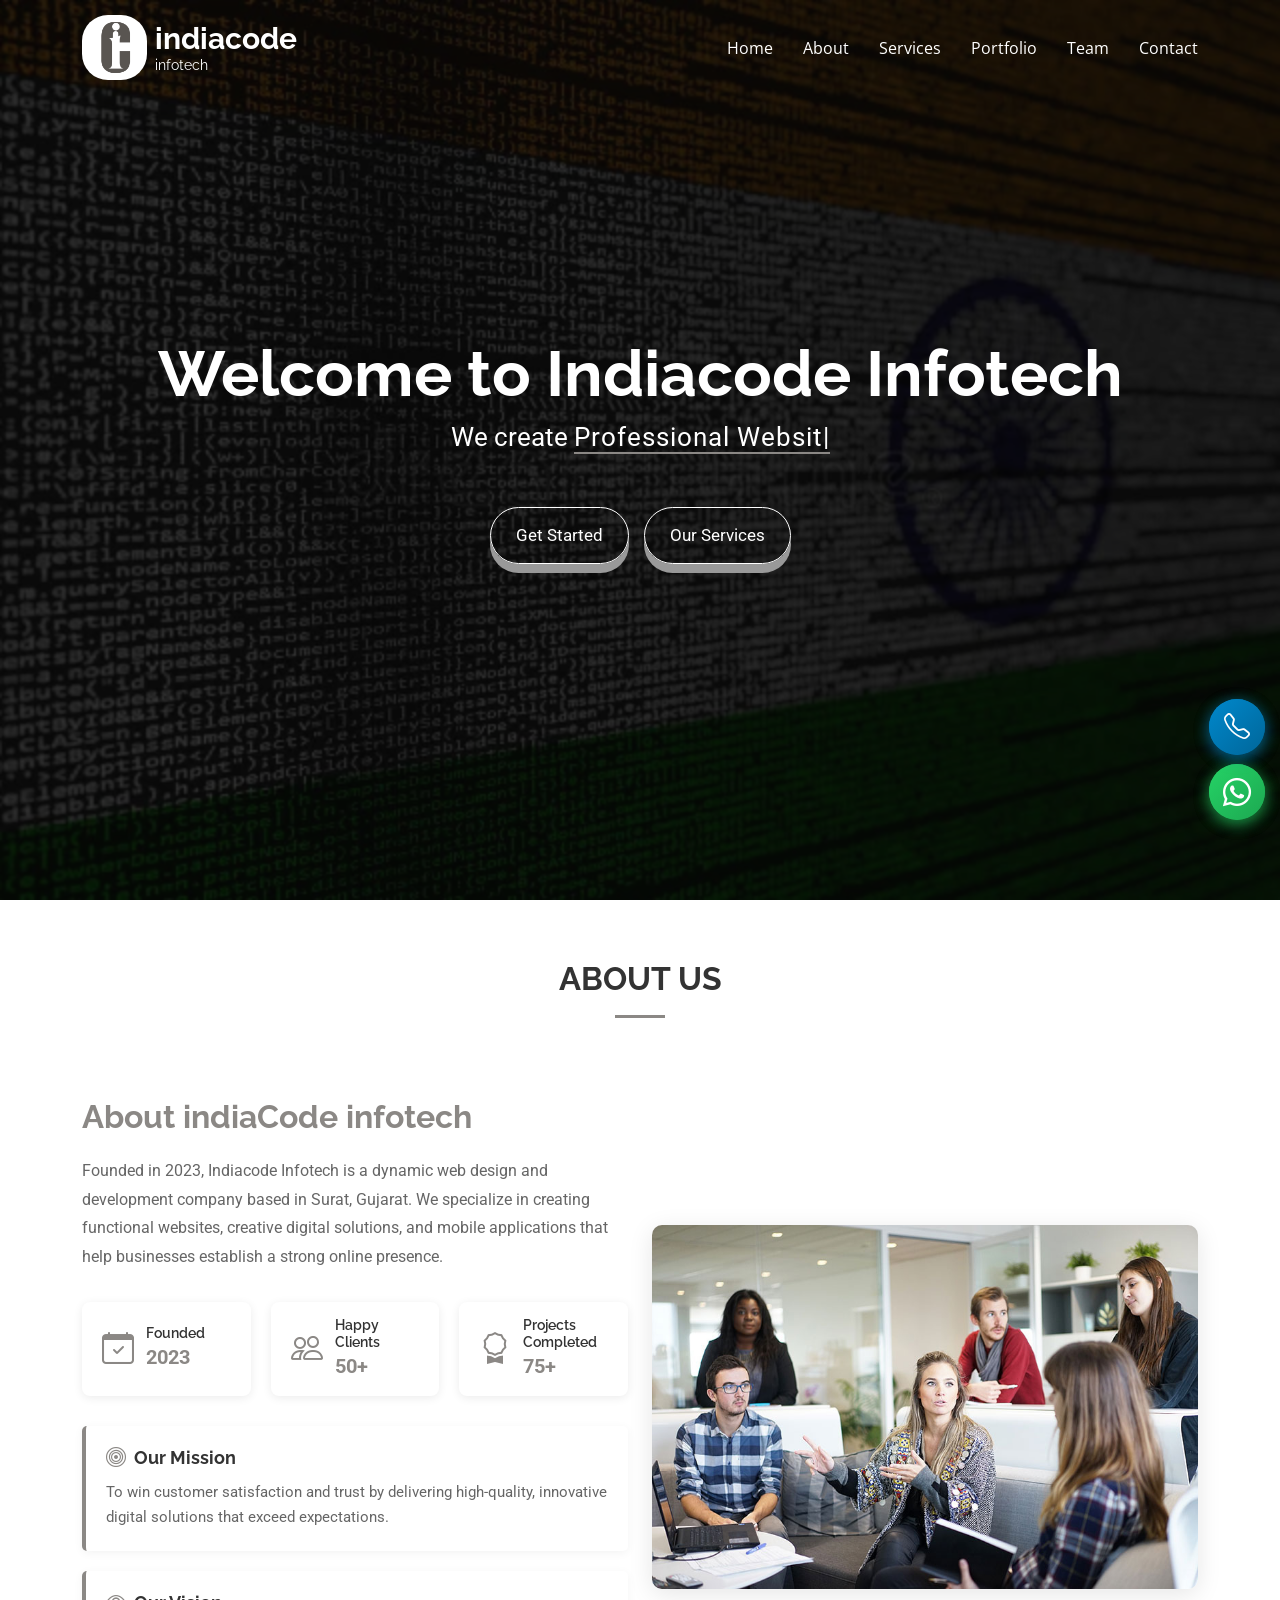
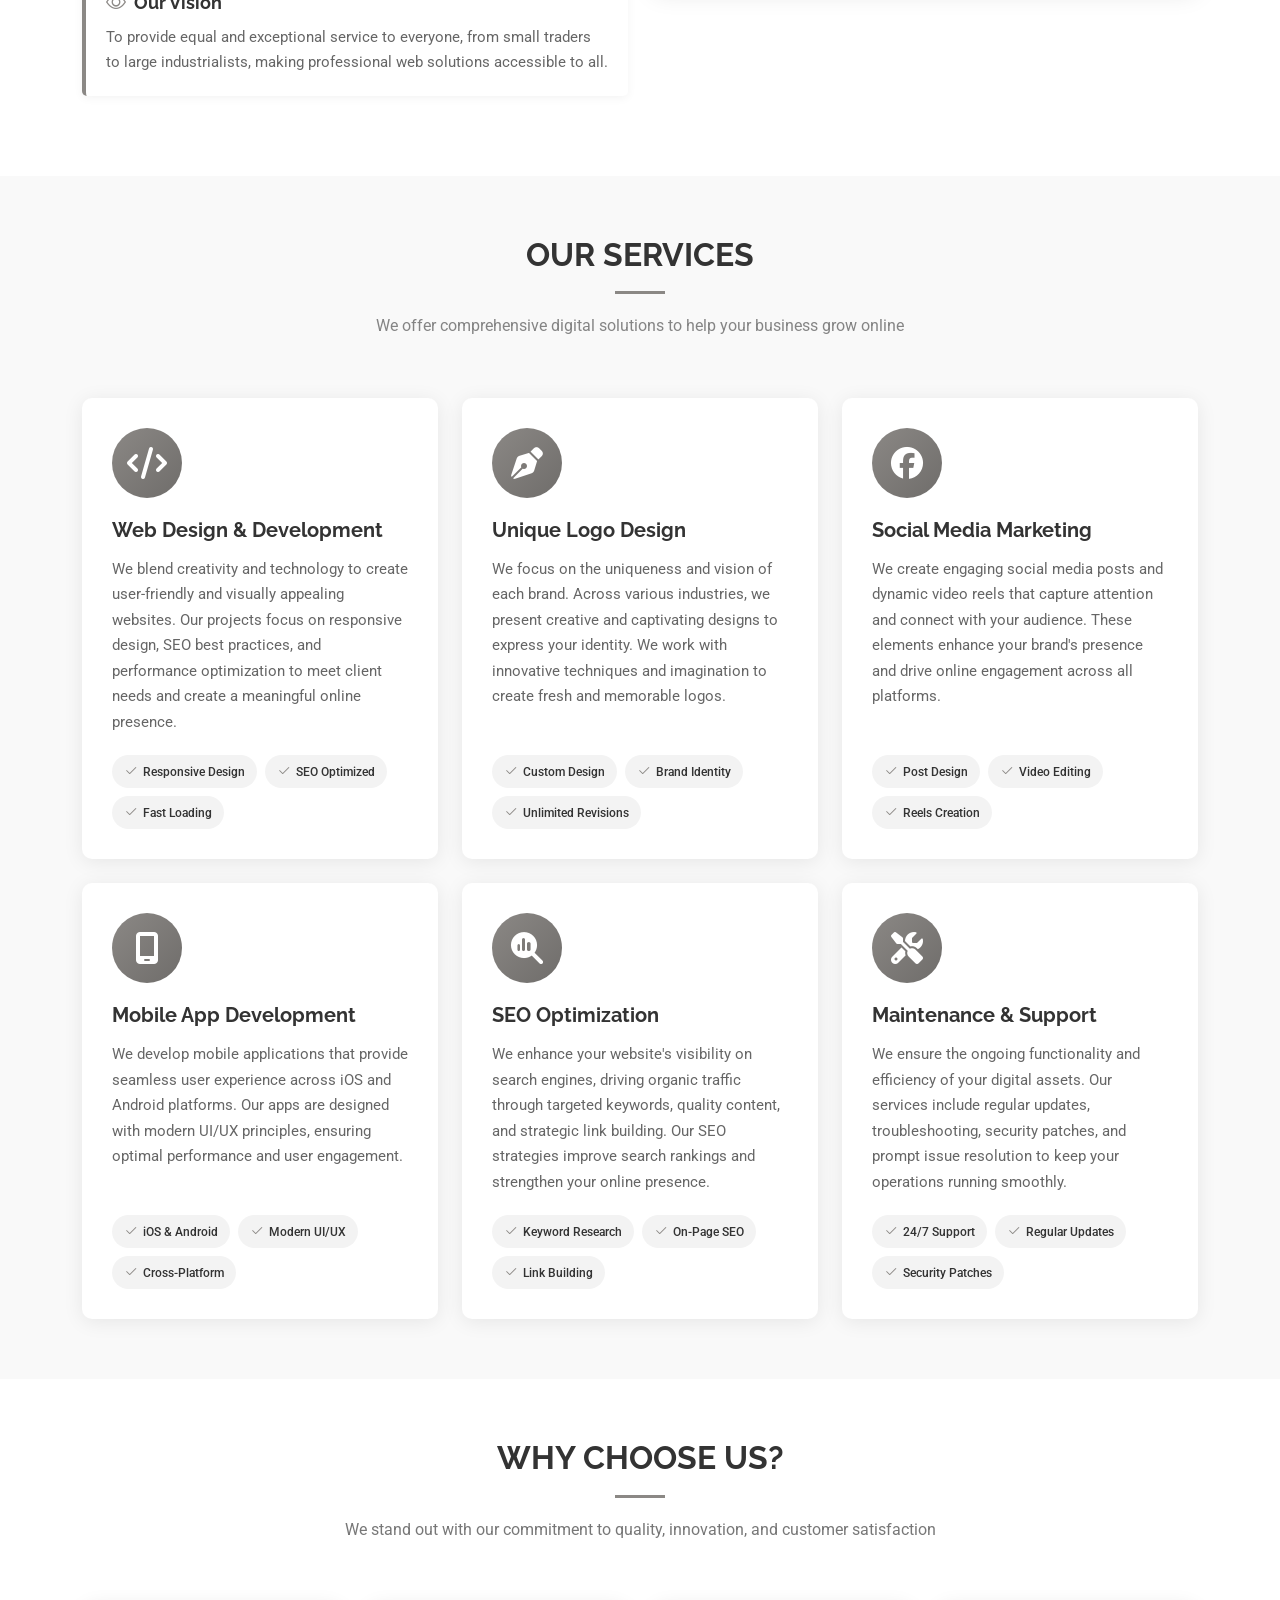
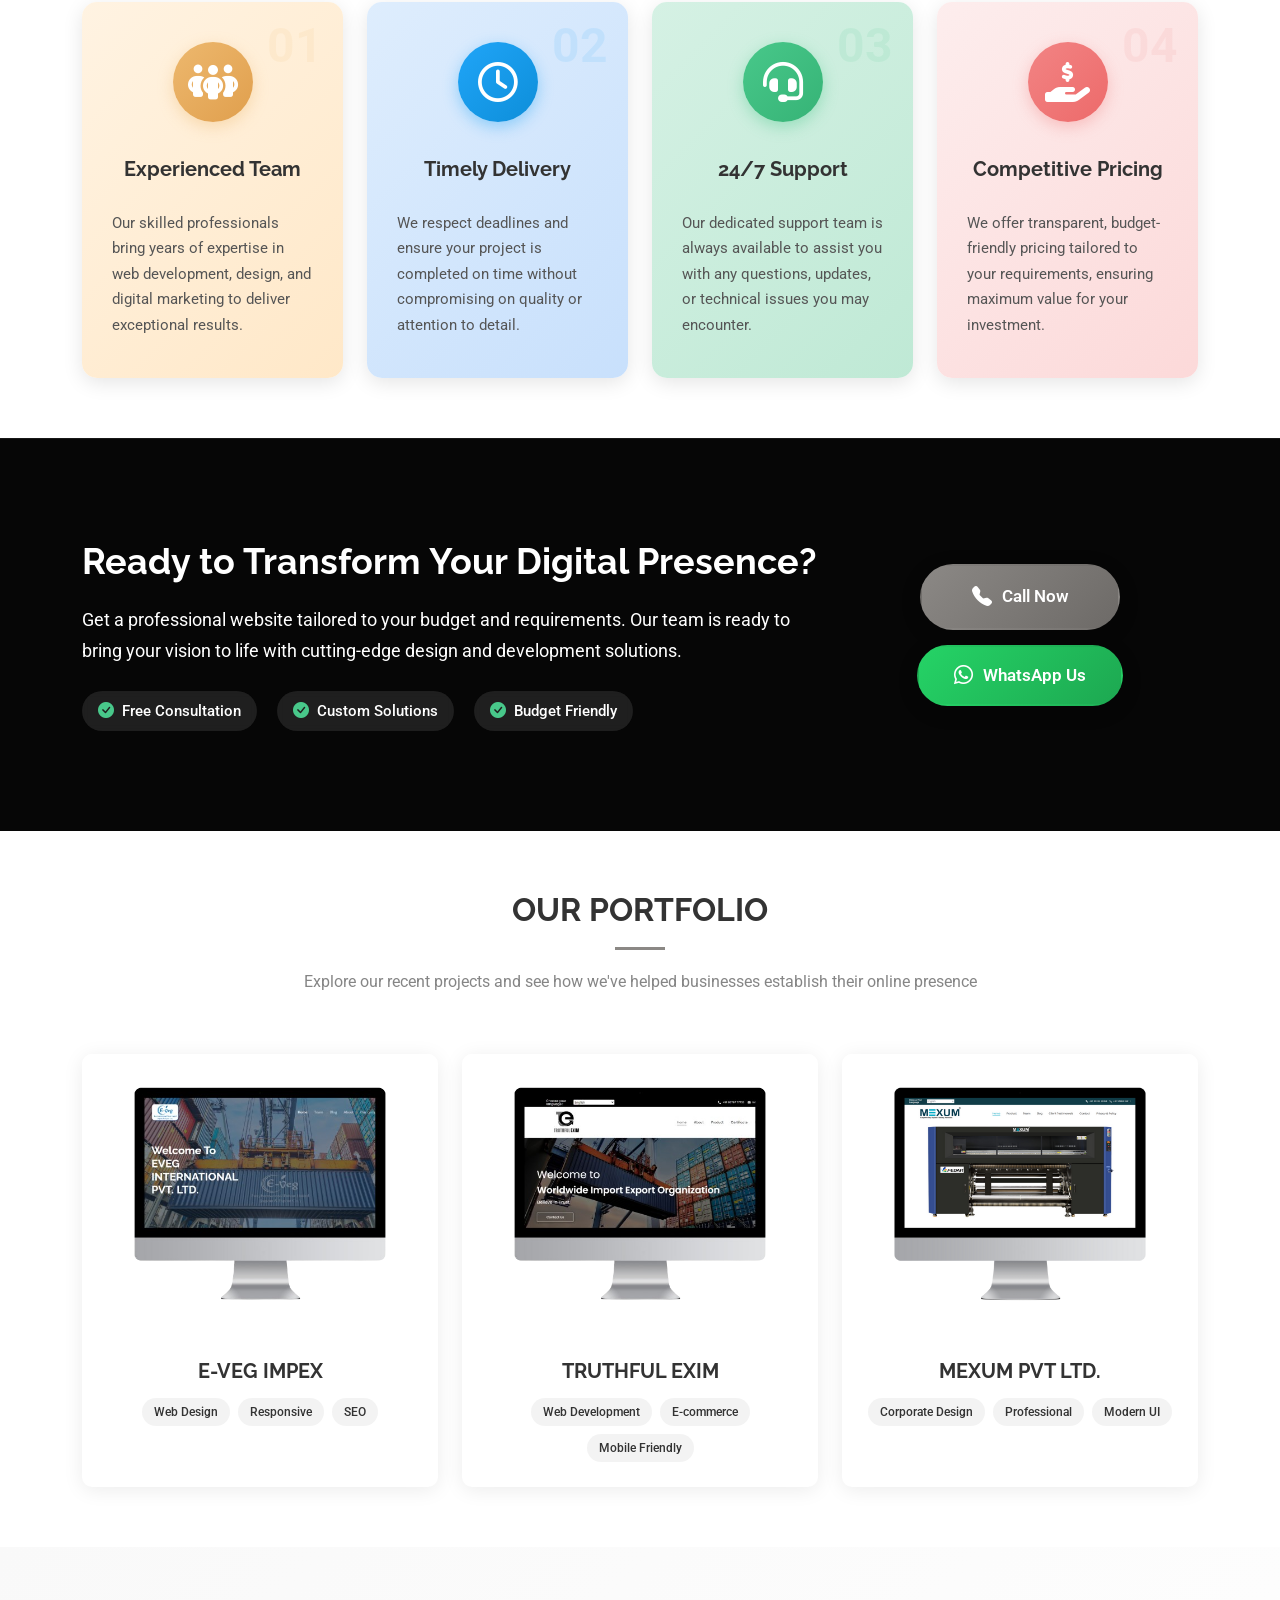
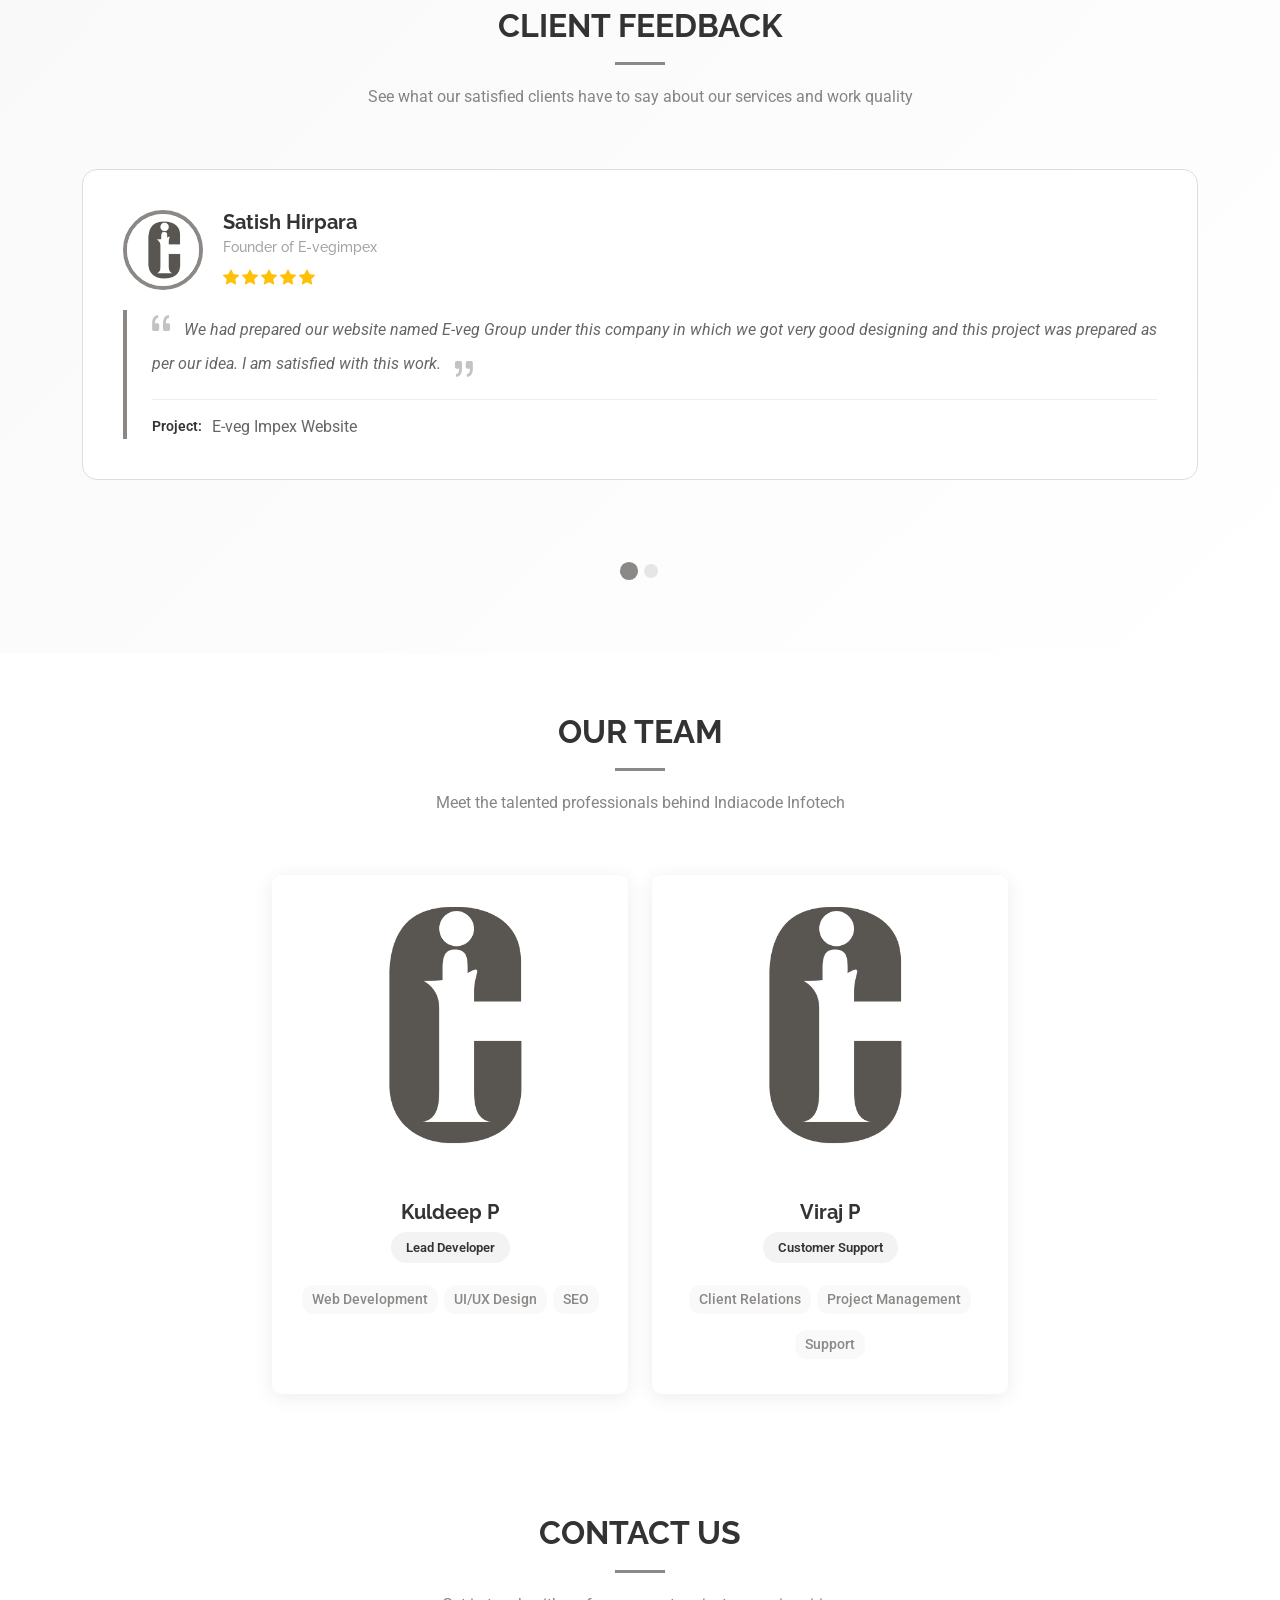
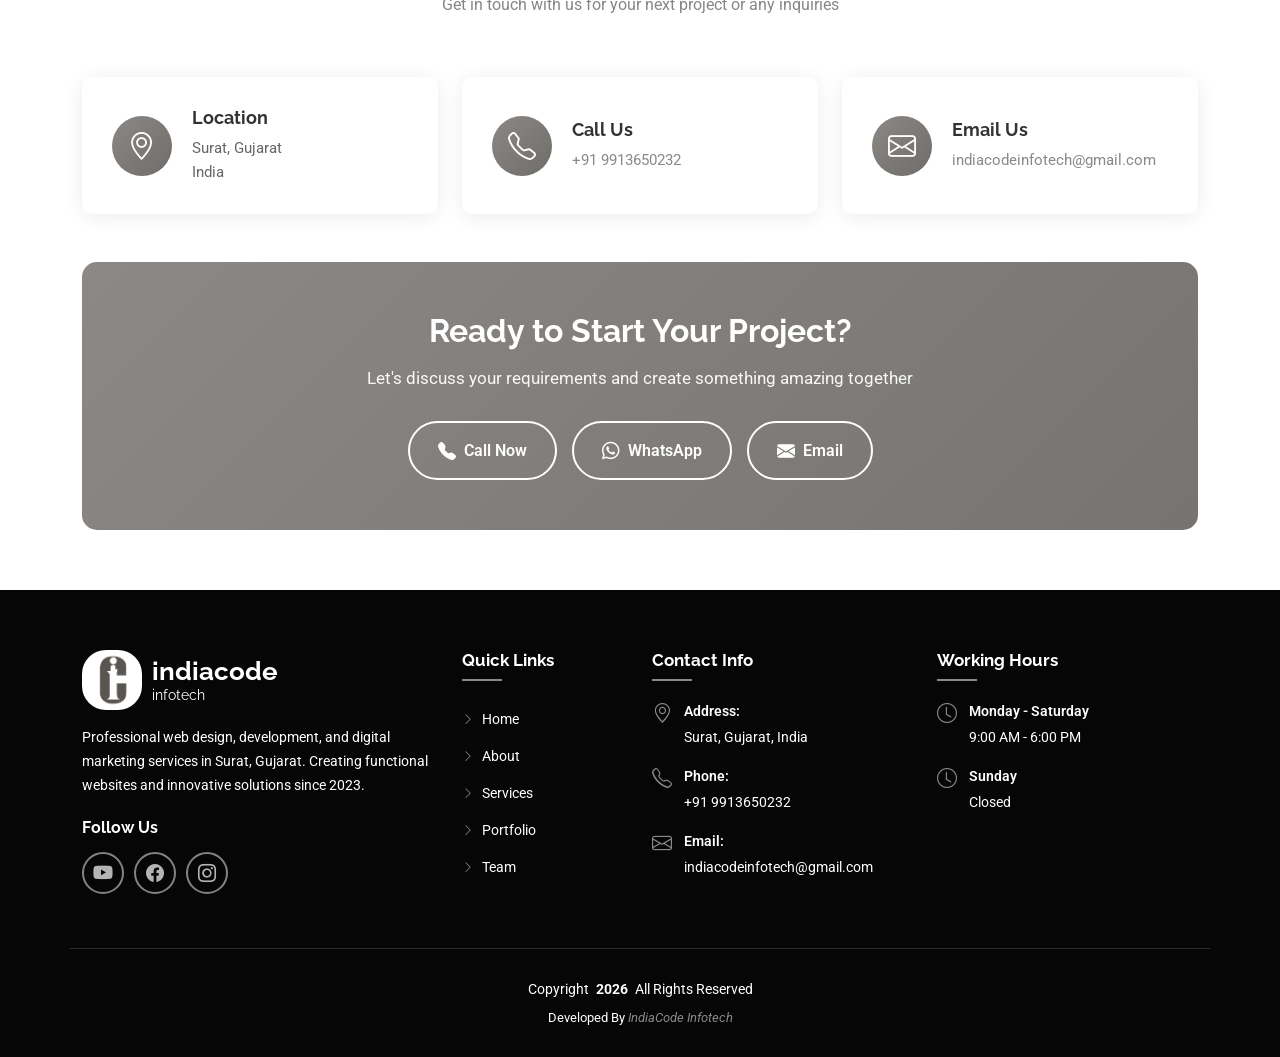
==== commit d6e72cff: "fix: update viewport meta tag to restrict maximum scale and disable user scaling" ====
--- a/index.html
+++ b/index.html
@@ -3,7 +3,7 @@
 
 <head>
   <meta charset="utf-8">
-  <meta content="width=device-width, initial-scale=1.0, maximum-scale=5.0, user-scalable=yes" name="viewport">
+  <meta content="width=device-width, initial-scale=1.0, maximum-scale=1.0, user-scalable=no" name="viewport">
   <meta name="format-detection" content="telephone=yes">
   <meta name="mobile-web-app-capable" content="yes">
   <meta name="apple-mobile-web-app-capable" content="yes">
--- a/assets/css/main.css
+++ b/assets/css/main.css
@@ -1,30 +1,21 @@
 :root {
-  --default-font: "Roboto",  system-ui, -apple-system, "Segoe UI", Roboto, "Helvetica Neue", Arial, "Noto Sans", "Liberation Sans", sans-serif, "Apple Color Emoji", "Segoe UI Emoji", "Segoe UI Symbol", "Noto Color Emoji";
-  --heading-font: "Raleway",  sans-serif;
-  --nav-font: "Open Sans",  sans-serif;
-}
-
-/* Global Colors - The following color variables are used throughout the website. Updating them here will change the color scheme of the entire website */
-:root { 
-  --background-color: #ffffff; /* Background color for the entire website, including individual sections */
-  --default-color: #666666; /* Default color used for the majority of the text content across the entire website */
-  --heading-color: #333333; /* Color for headings, subheadings and title throughout the website */
-  --accent-color: #8b8885; /* Accent color that represents your brand on the website. It's used for buttons, links, and other elements that need to stand out */
-  --surface-color: #ffffff; /* The surface color is used as a background of boxed elements within sections, such as cards, icon boxes, or other elements that require a visual separation from the global background. */
-  --contrast-color: #ffffff; /* Contrast color for text, ensuring readability against backgrounds of accent, heading, or default colors. */
-}
-
-/* Nav Menu Colors - The following color variables are used specifically for the navigation menu. They are separate from the global colors to allow for more customization options */
-:root {
-  --nav-color: #ffffff;  /* The default color of the main navmenu links */
-  --nav-hover-color: #8b8885; /* Applied to main navmenu links when they are hovered over or active */
-  --nav-mobile-background-color: #ffffff; /* Used as the background color for mobile navigation menu */
-  --nav-dropdown-background-color: #ffffff; /* Used as the background color for dropdown items that appear when hovering over primary navigation items */
-  --nav-dropdown-color: #666666; /* Used for navigation links of the dropdown items in the navigation menu. */
-  --nav-dropdown-hover-color: #8b8885; /* Similar to --nav-hover-color, this color is applied to dropdown navigation links when they are hovered over. */
-}
-
-/* Color Presets - These classes override global colors when applied to any section or element, providing reuse of the sam color scheme. */
+  --default-font: "Roboto", system-ui, -apple-system, "Segoe UI", Roboto, "Helvetica Neue", Arial, "Noto Sans", "Liberation Sans", sans-serif, "Apple Color Emoji", "Segoe UI Emoji", "Segoe UI Symbol", "Noto Color Emoji";
+  --heading-font: "Raleway", sans-serif;
+  --nav-font: "Open Sans", sans-serif;
+  --background-color: #ffffff;
+  --default-color: #666666;
+  --heading-color: #333333;
+  --accent-color: #8b8885;
+  --surface-color: #ffffff;
+  --contrast-color: #ffffff;
+  --nav-color: #ffffff;
+  --nav-hover-color: #8b8885;
+  --nav-mobile-background-color: #ffffff;
+  --nav-dropdown-background-color: #ffffff;
+  --nav-dropdown-color: #666666;
+  --nav-dropdown-hover-color: #8b8885;
+  scroll-behavior: smooth;
+}
 
 .light-background {
   --background-color: #f9f9f9;
@@ -39,13 +30,8 @@
   --contrast-color: #ffffff;
 }
 
-/* Smooth scroll */
-:root {
-  scroll-behavior: smooth;
-}
-
 /*--------------------------------------------------------------
-# General Styling & Shared Classes
+# General Styling
 --------------------------------------------------------------*/
 body {
   color: var(--default-color);
@@ -64,18 +50,13 @@
   text-decoration: none;
 }
 
-h1,
-h2,
-h3,
-h4,
-h5,
-h6 {
+h1, h2, h3, h4, h5, h6 {
   color: var(--heading-color);
   font-family: var(--heading-font);
 }
 
 /*--------------------------------------------------------------
-# Global Header
+# Header
 --------------------------------------------------------------*/
 .header {
   --background-color: rgba(0, 0, 0, 0);
@@ -120,23 +101,18 @@
 
 .scrolled .header {
   box-shadow: 0px 0 18px rgba(0, 0, 0, 0.1);
-}
-
-/* Global Header on Scroll
-------------------------------*/
-.scrolled .header {
   --background-color: rgba(0, 0, 0, 0.8);
 }
 
 /*--------------------------------------------------------------
-# Navigation Menu
+# Navigation
 --------------------------------------------------------------*/
-/* Navmenu - Desktop */
+.divcon {
+  display: flex;
+  justify-content: center;
+}
+
 @media (min-width: 1200px) {
-  .divcon{
-    display: flex;
-    justify-content: center;
-  }
   .navmenu {
     padding: 0;
   }
@@ -184,12 +160,7 @@
   }
 }
 
-/* Navmenu - Mobile */
 @media (max-width: 1199px) {
-  .divcon{
-    display: flex;
-    justify-content: center;
-  }
   .mobile-nav-toggle {
     color: var(--nav-color);
     font-size: 28px;
@@ -295,7 +266,7 @@
 }
 
 /*--------------------------------------------------------------
-# Global Footer
+# Footer
 --------------------------------------------------------------*/
 .footer {
   color: var(--default-color);
@@ -507,332 +478,6 @@
   color: color-mix(in srgb, var(--accent-color), white 20%);
 }
 
-/* Footer Responsive */
-@media (max-width: 991px) {
-  .footer {
-    padding: 50px 0 0 0;
-  }
-  
-  .footer .col-lg-4,
-  .footer .col-lg-2,
-  .footer .col-lg-3 {
-    margin-bottom: 35px;
-  }
-  
-  .footer .footer-logo {
-    display: flex;
-    align-items: center;
-  }
-  
-  .footer .footer-logo img {
-    max-height: 55px;
-  }
-  
-  .footer .footer-logo-text h3 {
-    font-size: 24px;
-  }
-  
-  .footer .footer-logo-text h5 {
-    font-size: 13px;
-  }
-}
-
-@media (max-width: 767px) {
-  .footer {
-    padding: 40px 0 0 0;
-    text-align: center;
-  }
-  
-  .footer .col-md-6 {
-    margin-bottom: 30px;
-  }
-  
-  .footer .footer-about {
-    text-align: center;
-  }
-  
-  .footer .footer-logo {
-    display: inline-flex;
-    align-items: center;
-  }
-  
-  .footer .footer-logo img {
-    max-height: 50px;
-  }
-  
-  .footer .footer-logo-text h3 {
-    font-size: 22px;
-  }
-  
-  .footer .footer-logo-text h5 {
-    font-size: 13px;
-  }
-  
-  .footer .footer-description {
-    font-size: 13px;
-    max-width: 500px;
-    margin-left: auto;
-    margin-right: auto;
-  }
-  
-  .footer .social-links {
-    justify-content: center;
-  }
-  
-  .footer .footer-links h4:after,
-  .footer .footer-contact h4:after,
-  .footer .footer-hours h4:after,
-  .footer .footer-social h4:after {
-    left: 50%;
-    transform: translateX(-50%);
-  }
-  
-  .footer .footer-links ul {
-    display: inline-block;
-    text-align: left;
-  }
-  
-  .footer .footer-links ul li a {
-    justify-content: flex-start;
-  }
-  
-  .footer .footer-contact-item,
-  .footer .hours-item {
-    justify-content: center;
-    text-align: left;
-    max-width: 400px;
-    margin-left: auto;
-    margin-right: auto;
-  }
-  
-  .footer .copyright {
-    padding: 25px 0;
-    margin-top: 30px;
-  }
-}
-
-@media (max-width: 575px) {
-  .footer {
-    padding: 35px 15px 0 15px;
-  }
-  
-  .footer .col-md-6,
-  .footer .col-lg-4,
-  .footer .col-lg-2,
-  .footer .col-lg-3 {
-    margin-bottom: 30px;
-  }
-  
-  .footer .footer-logo {
-    display: inline-flex;
-  }
-  
-  .footer .footer-logo img {
-    max-height: 45px;
-  }
-  
-  .footer .footer-logo-text h3 {
-    font-size: 20px;
-  }
-  
-  .footer .footer-logo-text h5 {
-    font-size: 12px;
-  }
-  
-  .footer .footer-description {
-    font-size: 12px;
-    line-height: 1.6;
-    padding: 0 10px;
-  }
-  
-  .footer .footer-social h4,
-  .footer .footer-links h4,
-  .footer .footer-contact h4,
-  .footer .footer-hours h4 {
-    font-size: 16px;
-    margin-bottom: 15px;
-  }
-  
-  .footer .social-links {
-    gap: 8px;
-  }
-  
-  .footer .social-links a {
-    width: 40px;
-    height: 40px;
-    font-size: 16px;
-  }
-  
-  .footer .footer-links ul li {
-    padding: 6px 0;
-  }
-  
-  .footer .footer-links ul li a {
-    font-size: 13px;
-  }
-  
-  .footer .footer-contact-item,
-  .footer .hours-item {
-    font-size: 13px;
-    margin-bottom: 15px;
-    gap: 10px;
-  }
-  
-  .footer .footer-contact-item i,
-  .footer .hours-item i {
-    font-size: 18px;
-  }
-  
-  .footer .footer-contact-item strong,
-  .footer .hours-item strong {
-    font-size: 13px;
-  }
-  
-  .footer .footer-contact-item p,
-  .footer .hours-item p {
-    font-size: 13px;
-  }
-  
-  .footer .copyright {
-    padding: 20px 15px;
-    font-size: 13px;
-  }
-  
-  .footer .credits {
-    font-size: 12px;
-  }
-}
-
-@media (min-width: 320px) and (max-width: 400px) {
-  .footer {
-    padding: 30px 10px 0 10px;
-  }
-  
-  .footer .col-md-6,
-  .footer .col-lg-4,
-  .footer .col-lg-2,
-  .footer .col-lg-3 {
-    margin-bottom: 25px;
-  }
-  
-  .footer .footer-logo img {
-    max-height: 42px;
-  }
-  
-  .footer .footer-logo-text h3 {
-    font-size: 18px;
-  }
-  
-  .footer .footer-logo-text h5 {
-    font-size: 11px;
-  }
-  
-  .footer .footer-description {
-    font-size: 11px;
-    line-height: 1.5;
-    padding: 0 5px;
-  }
-  
-  .footer .footer-social h4,
-  .footer .footer-links h4,
-  .footer .footer-contact h4,
-  .footer .footer-hours h4 {
-    font-size: 15px;
-    margin-bottom: 12px;
-  }
-  
-  .footer .social-links {
-    gap: 6px;
-  }
-  
-  .footer .social-links a {
-    width: 38px;
-    height: 38px;
-    font-size: 15px;
-  }
-  
-  .footer .footer-links ul li {
-    padding: 5px 0;
-  }
-  
-  .footer .footer-links ul li a {
-    font-size: 12px;
-  }
-  
-  .footer .footer-contact-item,
-  .footer .hours-item {
-    font-size: 12px;
-    margin-bottom: 12px;
-    gap: 8px;
-  }
-  
-  .footer .footer-contact-item i,
-  .footer .hours-item i {
-    font-size: 16px;
-  }
-  
-  .footer .footer-contact-item strong,
-  .footer .hours-item strong {
-    font-size: 12px;
-  }
-  
-  .footer .footer-contact-item p,
-  .footer .hours-item p {
-    font-size: 12px;
-  }
-  
-  .footer .copyright {
-    padding: 18px 10px;
-    font-size: 12px;
-  }
-  
-  .footer .credits {
-    font-size: 11px;
-  }
-}
-
-/* Footer Tablet Landscape */
-@media (min-width: 768px) and (max-width: 991px) {
-  .footer .row {
-    display: flex;
-    flex-wrap: wrap;
-  }
-  
-  .footer .col-lg-4 {
-    flex: 0 0 100%;
-    max-width: 100%;
-    text-align: center;
-    margin-bottom: 35px;
-  }
-  
-  .footer .col-lg-2,
-  .footer .col-lg-3 {
-    flex: 0 0 33.333%;
-    max-width: 33.333%;
-  }
-  
-  .footer .footer-logo {
-    display: inline-flex;
-  }
-  
-  .footer .footer-description {
-    max-width: 600px;
-    margin-left: auto;
-    margin-right: auto;
-  }
-  
-  .footer .social-links {
-    justify-content: center;
-  }
-  
-  .footer .footer-links h4:after,
-  .footer .footer-contact h4:after,
-  .footer .footer-hours h4:after {
-    left: 0;
-    transform: none;
-  }
-}
-
 /*--------------------------------------------------------------
 # Preloader
 --------------------------------------------------------------*/
@@ -843,18 +488,8 @@
   display: flex;
   justify-content: center;
   align-items: center;
-  background: #fff;
-  background-image: url(/assets/img/loader.gif);
-  background-size: 150px 150px;
-  background-repeat: no-repeat;
-  background-position: center;
+  background: #fff url(/assets/img/loader.gif) no-repeat center;
   background-size: 30%;
-}
-
-@media (max-width: 768px) {
-  #preloader {
-    background-size: 60%;
-  }
 }
 
 /*--------------------------------------------------------------
@@ -908,7 +543,7 @@
 }
 
 /*--------------------------------------------------------------
-# WhatsApp Float Button
+# Float Buttons
 --------------------------------------------------------------*/
 .whatsapp-float {
   position: fixed;
@@ -939,9 +574,6 @@
   color: white;
 }
 
-/*--------------------------------------------------------------
-# Call Float Button
---------------------------------------------------------------*/
 .call-float {
   position: fixed;
   width: 56px;
@@ -953,7 +585,7 @@
   border-radius: 50%;
   text-align: center;
   font-size: 26px;
-  z-index: 99999;
+  z-index: 99998;
   display: flex;
   align-items: center;
   justify-content: center;
@@ -969,163 +601,6 @@
 
 .call-float i {
   color: white;
-}
-
-/* Float Buttons Responsive */
-@media (max-width: 991px) {
-  .whatsapp-float {
-    width: 52px;
-    height: 52px;
-    bottom: 75px;
-    right: 15px;
-    font-size: 28px;
-  }
-  
-  .call-float {
-    width: 52px;
-    height: 52px;
-    bottom: 135px;
-    right: 15px;
-    font-size: 24px;
-  }
-  
-  .scroll-top {
-    width: 42px;
-    height: 42px;
-    bottom: 15px;
-    right: 15px;
-  }
-  
-  .scroll-top i {
-    font-size: 22px;
-  }
-}
-
-@media (max-width: 767px) {
-  .whatsapp-float {
-    width: 50px;
-    height: 50px;
-    bottom: 70px;
-    right: 15px;
-    font-size: 26px;
-  }
-  
-  .call-float {
-    width: 50px;
-    height: 50px;
-    bottom: 128px;
-    right: 15px;
-    font-size: 22px;
-  }
-  
-  .scroll-top {
-    width: 40px;
-    height: 40px;
-    bottom: 15px;
-    right: 15px;
-  }
-  
-  .scroll-top i {
-    font-size: 20px;
-  }
-}
-
-@media (max-width: 575px) {
-  .whatsapp-float {
-    width: 48px;
-    height: 48px;
-    bottom: 68px;
-    right: 15px;
-    font-size: 24px;
-  }
-  
-  .call-float {
-    width: 48px;
-    height: 48px;
-    bottom: 123px;
-    right: 15px;
-    font-size: 20px;
-  }
-  
-  .scroll-top {
-    width: 38px;
-    height: 38px;
-    bottom: 15px;
-    right: 15px;
-  }
-  
-  .scroll-top i {
-    font-size: 18px;
-  }
-}
-
-@media (min-width: 320px) and (max-width: 400px) {
-  .whatsapp-float {
-    width: 46px;
-    height: 46px;
-    bottom: 65px;
-    right: 12px;
-    font-size: 22px;
-  }
-  
-  .call-float {
-    width: 46px;
-    height: 46px;
-    bottom: 118px;
-    right: 12px;
-    font-size: 19px;
-  }
-  
-  .scroll-top {
-    width: 36px;
-    height: 36px;
-    bottom: 12px;
-    right: 12px;
-  }
-  
-  .scroll-top i {
-    font-size: 16px;
-  }
-}
-
-/* Landscape Orientation - Adjust positions */
-@media (max-width: 767px) and (orientation: landscape) {
-  .whatsapp-float {
-    bottom: 65px;
-    right: 15px;
-    width: 46px;
-    height: 46px;
-    font-size: 24px;
-  }
-  
-  .call-float {
-    bottom: 118px;
-    right: 15px;
-    width: 46px;
-    height: 46px;
-    font-size: 20px;
-  }
-  
-  .scroll-top {
-    bottom: 12px;
-    right: 15px;
-    width: 36px;
-    height: 36px;
-  }
-  
-  .scroll-top i {
-    font-size: 18px;
-  }
-}
-
-/*--------------------------------------------------------------
-# Disable aos animation delay on mobile devices
---------------------------------------------------------------*/
-@media screen and (max-width: 768px) {
- 
-  [data-aos-delay] {
-    transition-delay: 0 !important;
-  }
 }
 
 /*--------------------------------------------------------------
@@ -1140,30 +615,6 @@
   overflow: clip;
 }
 
-@media (max-width: 1199px) {
-  section,
-  .section {
-    scroll-margin-top: 66px;
-  }
-}
-
-@media (max-width: 575px) {
-  section,
-  .section {
-    padding: 40px 0;
-  }
-}
-
-@media (min-width: 320px) and (max-width: 400px) {
-  section,
-  .section {
-    padding: 30px 0;
-  }
-}
-
-/*--------------------------------------------------------------
-# Global Section Titles
---------------------------------------------------------------*/
 .section-title {
   text-align: center;
   padding-bottom: 60px;
@@ -1201,29 +652,9 @@
   margin-right: auto;
 }
 
-@media (max-width: 767px) {
-  .section-title {
-    padding-bottom: 40px;
-  }
-  
-  .section-title h2 {
-    font-size: 26px;
-    padding-bottom: 15px;
-  }
-  
-  .section-title p {
-    font-size: 14px;
-    padding: 0 15px;
-  }
-}
-
-@media (min-width: 320px) and (max-width: 400px) {
-  .section-title h2 {
-    font-size: 24px;
-  }
-  
-  .section-title p {
-    font-size: 13px;
+@media screen and (max-width: 768px) {
+  [data-aos-delay] {
+    transition-delay: 0 !important;
   }
 }
 
@@ -1288,14 +719,35 @@
   margin-top: 30px;
 }
 
-@media (max-width: 768px) {
-  .hero h2 {
-    font-size: 32px;
-  }
-
-  .hero p {
-    font-size: 20px;
-  }
+.cta-btn,
+.cta-btn2 {
+  padding: 15px 25px;
+  font-size: 17px;
+  text-align: center;
+  cursor: pointer;
+  outline: none;
+  color: #fff;
+  border: 1px solid white;
+  border-radius: 50px;
+  box-shadow: 0 9px #999;
+}
+
+.cta-btn:hover,
+.cta-btn2:hover {
+  background-color: white;
+  border: 2px solid black;
+  color: black;
+  font-size: 20px;
+}
+
+.cta-btn:active,
+.cta-btn2:active {
+  font-size: 15px;
+  background-color: rgb(255, 39, 39);
+  color: white;
+  border: none;
+  box-shadow: 0 5px #8b8885;
+  transform: translateY(4px);
 }
 
 /*--------------------------------------------------------------
@@ -1403,165 +855,6 @@
 
 .about .content p:last-child {
   margin-bottom: 0;
-}
-
-/* About Section Responsive */
-@media (max-width: 991px) {
-  .about .about-stats {
-    justify-content: center;
-  }
-  
-  .about .stat-item {
-    min-width: 140px;
-  }
-}
-
-@media (min-width: 576px) and (max-width: 767px) {
-  .about .content .about-title {
-    font-size: 1.75rem;
-    text-align: center;
-  }
-  
-  .about .about-description {
-    font-size: 15px;
-    text-align: center;
-  }
-  
-  .about .about-stats {
-    justify-content: center;
-    gap: 15px;
-  }
-  
-  .about .stat-item {
-    min-width: 160px;
-  }
-  
-  .about .stat-item i {
-    font-size: 30px;
-  }
-  
-  .about .about-mission,
-  .about .about-vision {
-    padding: 18px;
-  }
-}
-
-@media (min-width: 768px) and (max-width: 991px) {
-  .about .content .about-title {
-    font-size: 1.85rem;
-  }
-  
-  .about .about-description {
-    font-size: 15px;
-  }
-  
-  .about .about-stats {
-    gap: 15px;
-  }
-  
-  .about .stat-item {
-    min-width: 150px;
-    padding: 15px 18px;
-  }
-  
-  .about .stat-item i {
-    font-size: 30px;
-  }
-  
-  .about .about-mission h4,
-  .about .about-vision h4 {
-    font-size: 17px;
-  }
-  
-  .about .about-mission p,
-  .about .about-vision p {
-    font-size: 14px;
-  }
-}
-
-@media (max-width: 575px) {
-  .about .content .about-title {
-    font-size: 1.5rem;
-    text-align: center;
-  }
-  
-  .about .about-description {
-    font-size: 14px;
-    text-align: center;
-  }
-  
-  .about .about-stats {
-    flex-direction: column;
-    gap: 15px;
-  }
-  
-  .about .stat-item {
-    width: 100%;
-    justify-content: center;
-  }
-  
-  .about .stat-item i {
-    font-size: 28px;
-  }
-  
-  .about .stat-item h4 {
-    font-size: 13px;
-  }
-  
-  .about .stat-item p {
-    font-size: 18px;
-  }
-  
-  .about .about-mission,
-  .about .about-vision {
-    padding: 15px;
-  }
-  
-  .about .about-mission h4,
-  .about .about-vision h4 {
-    font-size: 16px;
-  }
-  
-  .about .about-mission p,
-  .about .about-vision p {
-    font-size: 14px;
-  }
-}
-
-@media (min-width: 320px) and (max-width: 400px) {
-  .about .content .about-title {
-    font-size: 1.3rem;
-  }
-  
-  .about .about-description {
-    font-size: 13px;
-  }
-  
-  .about .stat-item {
-    padding: 12px 15px;
-  }
-  
-  .about .stat-item i {
-    font-size: 26px;
-  }
-  
-  .about .stat-item h4 {
-    font-size: 12px;
-  }
-  
-  .about .stat-item p {
-    font-size: 16px;
-  }
-  
-  .about .about-mission h4,
-  .about .about-vision h4 {
-    font-size: 15px;
-  }
-  
-  .about .about-mission p,
-  .about .about-vision p {
-    font-size: 13px;
-  }
 }
 
 /*--------------------------------------------------------------
@@ -1648,118 +941,6 @@
   background: color-mix(in srgb, var(--accent-color), transparent 80%);
 }
 
-/* Services Section Responsive */
-@media (max-width: 991px) {
-  .services .service-item {
-    padding: 25px;
-  }
-  
-  .services .service-icon {
-    width: 65px;
-    height: 65px;
-  }
-  
-  .services .service-icon i {
-    font-size: 28px;
-  }
-  
-  .services .service-title {
-    font-size: 19px;
-  }
-  
-  .services .service-description {
-    font-size: 14px;
-  }
-}
-
-@media (max-width: 767px) {
-  .services .service-item {
-    padding: 25px 20px;
-    margin-bottom: 20px;
-  }
-  
-  .services .service-icon {
-    width: 60px;
-    height: 60px;
-  }
-  
-  .services .service-icon i {
-    font-size: 26px;
-  }
-  
-  .services .service-title {
-    font-size: 18px;
-  }
-  
-  .services .service-description {
-    font-size: 14px;
-    line-height: 1.6;
-  }
-  
-  .services .feature-tag {
-    font-size: 11px;
-    padding: 5px 10px;
-  }
-}
-
-@media (max-width: 575px) {
-  .services .service-item {
-    padding: 20px 15px;
-    text-align: center;
-  }
-  
-  .services .service-icon {
-    width: 55px;
-    height: 55px;
-    margin-left: auto;
-    margin-right: auto;
-  }
-  
-  .services .service-icon i {
-    font-size: 24px;
-  }
-  
-  .services .service-title {
-    font-size: 17px;
-  }
-  
-  .services .service-description {
-    font-size: 13px;
-  }
-  
-  .services .service-features {
-    justify-content: center;
-  }
-}
-
-@media (min-width: 320px) and (max-width: 400px) {
-  .services .service-item {
-    padding: 18px 12px;
-  }
-  
-  .services .service-icon {
-    width: 50px;
-    height: 50px;
-  }
-  
-  .services .service-icon i {
-    font-size: 22px;
-  }
-  
-  .services .service-title {
-    font-size: 16px;
-  }
-  
-  .services .service-description {
-    font-size: 12px;
-  }
-  
-  .services .feature-tag {
-    font-size: 10px;
-    padding: 4px 8px;
-  }
-}
-
 /*--------------------------------------------------------------
 # Features Section
 --------------------------------------------------------------*/
@@ -1776,6 +957,10 @@
   overflow: hidden;
   transition: all 0.4s ease;
   box-shadow: 0 5px 20px rgba(0, 0, 0, 0.1);
+  display: flex;
+  flex-direction: column;
+  align-items: center;
+  gap: 15px;
 }
 
 .features .feature-box:hover {
@@ -1840,10 +1025,6 @@
 
 .features .feature-box.orange {
   background: linear-gradient(135deg, #fff3e2 0%, #ffe8c8 100%);
-  display: flex;
-  flex-direction: column;
-  align-items: center;
-  gap: 15px;
 }
 
 .features .feature-box.orange .feature-icon {
@@ -1857,10 +1038,6 @@
 
 .features .feature-box.blue {
   background: linear-gradient(135deg, #deedfd 0%, #c8e0fc 100%);
-  display: flex;
-  flex-direction: column;
-  align-items: center;
-  gap: 15px;
 }
 
 .features .feature-box.blue .feature-icon {
@@ -1874,10 +1051,6 @@
 
 .features .feature-box.green {
   background: linear-gradient(135deg, #d5f1e4 0%, #bfe9d5 100%);
-  display: flex;
-  flex-direction: column;
-  align-items: center;
-  gap: 15px;
 }
 
 .features .feature-box.green .feature-icon {
@@ -1891,10 +1064,6 @@
 
 .features .feature-box.red {
   background: linear-gradient(135deg, #fdeded 0%, #fcd9d9 100%);
-  display: flex;
-  flex-direction: column;
-  align-items: center;
-  gap: 15px;
 }
 
 .features .feature-box.red .feature-icon {
@@ -1904,126 +1073,6 @@
 
 .features .feature-box.red .feature-number {
   color: #f28484;
-}
-
-/* Features Section Responsive */
-@media (max-width: 1199px) {
-  .features .feature-box {
-    padding: 35px 25px;
-  }
-  
-  .features .feature-icon {
-    width: 70px;
-    height: 70px;
-  }
-  
-  .features .feature-box i {
-    font-size: 36px;
-  }
-  
-  .features .feature-box h4 {
-    font-size: 19px;
-  }
-  
-  .features .feature-number {
-    font-size: 42px;
-  }
-}
-
-@media (max-width: 991px) {
-  .features .col-lg-6 {
-    margin-bottom: 20px;
-  }
-}
-
-@media (max-width: 767px) {
-  .features .feature-box {
-    padding: 30px 20px;
-    margin-bottom: 20px;
-  }
-  
-  .features .feature-icon {
-    width: 65px;
-    height: 65px;
-  }
-  
-  .features .feature-box i {
-    font-size: 32px;
-  }
-  
-  .features .feature-box h4 {
-    font-size: 18px;
-  }
-  
-  .features .feature-box p {
-    font-size: 14px;
-  }
-  
-  .features .feature-number {
-    font-size: 38px;
-    top: 15px;
-    right: 15px;
-  }
-}
-
-@media (max-width: 575px) {
-  .features .feature-box {
-    padding: 25px 20px;
-    text-align: center;
-  }
-  
-  .features .feature-icon {
-    width: 60px;
-    height: 60px;
-    margin-left: auto;
-    margin-right: auto;
-  }
-  
-  .features .feature-box i {
-    font-size: 28px;
-  }
-  
-  .features .feature-box h4 {
-    font-size: 17px;
-  }
-  
-  .features .feature-box p {
-    font-size: 13px;
-    line-height: 1.6;
-  }
-  
-  .features .feature-number {
-    font-size: 36px;
-  }
-}
-
-@media (min-width: 320px) and (max-width: 400px) {
-  .features .feature-box {
-    padding: 20px 15px;
-  }
-  
-  .features .feature-icon {
-    width: 55px;
-    height: 55px;
-  }
-  
-  .features .feature-box i {
-    font-size: 26px;
-  }
-  
-  .features .feature-box h4 {
-    font-size: 16px;
-  }
-  
-  .features .feature-box p {
-    font-size: 12px;
-  }
-  
-  .features .feature-number {
-    font-size: 32px;
-    top: 12px;
-    right: 12px;
-  }
 }
 
 /*--------------------------------------------------------------
@@ -2158,139 +1207,6 @@
   font-size: 22px;
 }
 
-/* Call To Action Responsive */
-@media (max-width: 991px) {
-  .call-to-action {
-    padding: 80px 0;
-  }
-  
-  .call-to-action h3 {
-    font-size: 32px;
-    text-align: center;
-  }
-  
-  .call-to-action p {
-    font-size: 17px;
-    text-align: center;
-  }
-  
-  .call-to-action .cta-features {
-    justify-content: center;
-  }
-  
-  .call-to-action .col-lg-8 {
-    margin-bottom: 30px;
-  }
-}
-
-@media (max-width: 767px) {
-  .call-to-action {
-    padding: 60px 0;
-  }
-  
-  .call-to-action h3 {
-    font-size: 26px;
-    text-align: center;
-    padding: 0 15px;
-  }
-  
-  .call-to-action p {
-    font-size: 15px;
-    text-align: center;
-    padding: 0 15px;
-  }
-  
-  .call-to-action .cta-features {
-    justify-content: center;
-    gap: 10px;
-  }
-  
-  .call-to-action .cta-feature {
-    font-size: 13px;
-    padding: 6px 12px;
-  }
-  
-  .call-to-action .cta-feature i {
-    font-size: 14px;
-  }
-  
-  .call-to-action .cta-btn-primary,
-  .call-to-action .cta-btn-secondary {
-    padding: 14px 30px;
-    font-size: 15px;
-    min-width: 180px;
-  }
-}
-
-@media (max-width: 575px) {
-  .call-to-action {
-    padding: 50px 0;
-  }
-  
-  .call-to-action h3 {
-    font-size: 22px;
-  }
-  
-  .call-to-action p {
-    font-size: 14px;
-    line-height: 1.6;
-  }
-  
-  .call-to-action .cta-features {
-    flex-direction: column;
-    align-items: center;
-    gap: 8px;
-  }
-  
-  .call-to-action .cta-feature {
-    font-size: 12px;
-    padding: 5px 10px;
-  }
-  
-  .call-to-action .cta-buttons {
-    width: 100%;
-    padding: 0 15px;
-  }
-  
-  .call-to-action .cta-btn-primary,
-  .call-to-action .cta-btn-secondary {
-    width: 100%;
-    max-width: 280px;
-    padding: 13px 25px;
-    font-size: 14px;
-  }
-  
-  .call-to-action .cta-btn-primary i,
-  .call-to-action .cta-btn-secondary i {
-    font-size: 18px;
-  }
-}
-
-@media (min-width: 320px) and (max-width: 400px) {
-  .call-to-action {
-    padding: 40px 0;
-  }
-  
-  .call-to-action h3 {
-    font-size: 20px;
-  }
-  
-  .call-to-action p {
-    font-size: 13px;
-  }
-  
-  .call-to-action .cta-feature {
-    font-size: 11px;
-  }
-  
-  .call-to-action .cta-btn-primary,
-  .call-to-action .cta-btn-secondary {
-    padding: 12px 20px;
-    font-size: 13px;
-    max-width: 260px;
-  }
-}
-
 /*--------------------------------------------------------------
 # Portfolio Section
 --------------------------------------------------------------*/
@@ -2459,115 +1375,6 @@
   justify-content: center;
 }
 
-/* Portfolio Section Responsive */
-@media (max-width: 991px) {
-  .portfolio .portfolio-img {
-    height: 250px;
-  }
-  
-  .portfolio .portfolio-details h3 {
-    font-size: 19px;
-  }
-  
-  .portfolio .portfolio-info h4 {
-    font-size: 22px;
-  }
-}
-
-@media (max-width: 767px) {
-  .portfolio .portfolio-img {
-    height: 220px;
-  }
-  
-  .portfolio .portfolio-details {
-    padding: 20px;
-  }
-  
-  .portfolio .portfolio-details h3 {
-    font-size: 18px;
-  }
-  
-  .portfolio .portfolio-info h4 {
-    font-size: 20px;
-  }
-  
-  .portfolio .portfolio-info p {
-    font-size: 13px;
-  }
-  
-  .portfolio .portfolio-link {
-    padding: 9px 20px;
-    font-size: 13px;
-  }
-  
-  .portfolio .tag {
-    font-size: 11px;
-    padding: 4px 10px;
-  }
-}
-
-@media (max-width: 575px) {
-  .portfolio .col-md-6 {
-    margin-bottom: 25px;
-  }
-  
-  .portfolio .portfolio-img {
-    height: 200px;
-  }
-  
-  .portfolio .portfolio-item:hover .portfolio-img img {
-    transform: scale(1.03);
-  }
-  
-  .portfolio .portfolio-details {
-    padding: 18px 15px;
-  }
-  
-  .portfolio .portfolio-details h3 {
-    font-size: 17px;
-  }
-  
-  .portfolio .portfolio-info h4 {
-    font-size: 19px;
-  }
-  
-  .portfolio .portfolio-info p {
-    font-size: 12px;
-  }
-  
-  .portfolio .portfolio-link {
-    padding: 8px 18px;
-    font-size: 12px;
-  }
-  
-  .portfolio .tag {
-    font-size: 10px;
-  }
-}
-
-@media (min-width: 320px) and (max-width: 400px) {
-  .portfolio .portfolio-img {
-    height: 180px;
-  }
-  
-  .portfolio .portfolio-details {
-    padding: 15px 12px;
-  }
-  
-  .portfolio .portfolio-details h3 {
-    font-size: 16px;
-  }
-  
-  .portfolio .portfolio-info h4 {
-    font-size: 18px;
-  }
-  
-  .portfolio .portfolio-link {
-    padding: 7px 15px;
-    font-size: 11px;
-  }
-}
-
 /*--------------------------------------------------------------
 # Testimonials Section
 --------------------------------------------------------------*/
@@ -2717,147 +1524,6 @@
 
 .testimonials .swiper-pagination .swiper-pagination-bullet:hover {
   background-color: color-mix(in srgb, var(--accent-color), transparent 30%);
-}
-
-/* Testimonials Section Responsive */
-@media (max-width: 991px) {
-  .testimonials .testimonial-item {
-    padding: 35px 30px;
-  }
-  
-  .testimonials .testimonial-header {
-    gap: 15px;
-  }
-  
-  .testimonials .testimonial-avatar {
-    width: 70px;
-    height: 70px;
-  }
-  
-  .testimonials .testimonial-item h3 {
-    font-size: 19px;
-  }
-  
-  .testimonials .testimonial-item p {
-    font-size: 15px;
-  }
-}
-
-@media (max-width: 767px) {
-  .testimonials .testimonial-item {
-    padding: 30px 25px;
-  }
-  
-  .testimonials .testimonial-header {
-    flex-direction: column;
-    text-align: center;
-    gap: 15px;
-  }
-  
-  .testimonials .testimonial-avatar {
-    width: 80px;
-    height: 80px;
-  }
-  
-  .testimonials .testimonial-item .testimonial-content {
-    padding-left: 20px;
-    border-left-width: 3px;
-  }
-  
-  .testimonials .testimonial-item h3 {
-    font-size: 18px;
-  }
-  
-  .testimonials .testimonial-item h4 {
-    font-size: 13px;
-  }
-  
-  .testimonials .testimonial-item p {
-    font-size: 14px;
-    line-height: 1.7;
-  }
-  
-  .testimonials .testimonial-item .stars {
-    justify-content: center;
-  }
-  
-  .testimonials .testimonial-rating {
-    justify-content: center;
-  }
-}
-
-@media (max-width: 575px) {
-  .testimonials .testimonial-item {
-    padding: 25px 20px;
-  }
-  
-  .testimonials .testimonial-avatar {
-    width: 70px;
-    height: 70px;
-    border-width: 3px;
-  }
-  
-  .testimonials .testimonial-item .testimonial-content {
-    padding-left: 15px;
-  }
-  
-  .testimonials .testimonial-item h3 {
-    font-size: 17px;
-  }
-  
-  .testimonials .testimonial-item h4 {
-    font-size: 12px;
-  }
-  
-  .testimonials .testimonial-item p {
-    font-size: 13px;
-    line-height: 1.6;
-  }
-  
-  .testimonials .testimonial-item .quote-icon-left,
-  .testimonials .testimonial-item .quote-icon-right {
-    font-size: 24px;
-  }
-  
-  .testimonials .testimonial-item .stars i {
-    font-size: 14px;
-  }
-  
-  .testimonials .rating-label {
-    font-size: 13px;
-  }
-}
-
-@media (min-width: 320px) and (max-width: 400px) {
-  .testimonials .testimonial-item {
-    padding: 20px 15px;
-  }
-  
-  .testimonials .testimonial-avatar {
-    width: 65px;
-    height: 65px;
-  }
-  
-  .testimonials .testimonial-item h3 {
-    font-size: 16px;
-  }
-  
-  .testimonials .testimonial-item h4 {
-    font-size: 11px;
-  }
-  
-  .testimonials .testimonial-item p {
-    font-size: 12px;
-  }
-  
-  .testimonials .testimonial-item .quote-icon-left,
-  .testimonials .testimonial-item .quote-icon-right {
-    font-size: 22px;
-  }
-  
-  .testimonials .testimonial-item .stars i {
-    font-size: 13px;
-  }
 }
 
 /*--------------------------------------------------------------
@@ -2986,116 +1652,6 @@
   border-radius: 12px;
   font-size: 11px;
   font-weight: 500;
-}
-
-/* Team Section Responsive */
-@media (max-width: 991px) {
-  .team .team-member .member-img {
-    height: 280px;
-  }
-  
-  .team .team-member .member-info h4 {
-    font-size: 19px;
-  }
-  
-  .team .col-md-6 {
-    margin-bottom: 30px;
-  }
-}
-
-@media (max-width: 767px) {
-  .team .team-member .member-img {
-    height: 260px;
-  }
-  
-  .team .team-member .member-info {
-    padding: 22px 18px;
-  }
-  
-  .team .team-member .member-info h4 {
-    font-size: 18px;
-  }
-  
-  .team .team-member .member-info span {
-    font-size: 13px;
-  }
-  
-  .team .team-member .member-role {
-    font-size: 12px;
-    padding: 5px 12px;
-  }
-  
-  .team .team-member .social {
-    height: 45px;
-  }
-  
-  .team .team-member .social a {
-    width: 38px;
-    height: 38px;
-  }
-  
-  .team .team-member .social a i {
-    font-size: 16px;
-  }
-}
-
-@media (max-width: 575px) {
-  .team .col-lg-3 {
-    margin-bottom: 25px;
-  }
-  
-  .team .team-member .member-img {
-    height: 240px;
-  }
-  
-  .team .team-member .member-info {
-    padding: 20px 15px;
-  }
-  
-  .team .team-member .member-info h4 {
-    font-size: 17px;
-  }
-  
-  .team .team-member .member-info span {
-    font-size: 12px;
-  }
-  
-  .team .team-member .member-role {
-    font-size: 11px;
-  }
-  
-  .team .team-member .skill-tag {
-    font-size: 10px;
-    padding: 3px 8px;
-  }
-}
-
-@media (min-width: 320px) and (max-width: 400px) {
-  .team .team-member .member-img {
-    height: 220px;
-  }
-  
-  .team .team-member .member-info {
-    padding: 18px 12px;
-  }
-  
-  .team .team-member .member-info h4 {
-    font-size: 16px;
-  }
-  
-  .team .team-member .member-role {
-    font-size: 10px;
-    padding: 4px 10px;
-  }
-  
-  .team .team-member .social a {
-    width: 36px;
-    height: 36px;
-  }
-  
-  .team .team-member .social a i {
-    font-size: 15px;
-  }
 }
 
 /*--------------------------------------------------------------
@@ -3210,7 +1766,8 @@
   background: transparent;
 }
 
-.contact .contact-btn-phone:hover {
+.contact .contact-btn-phone:hover,
+.contact .contact-btn-email:hover {
   background: white;
   color: #333;
   transform: translateY(-3px);
@@ -3224,13 +1781,6 @@
   box-shadow: 0 5px 20px rgba(37, 211, 102, 0.4);
 }
 
-.contact .contact-btn-email:hover {
-  background: white;
-  color: #333;
-  transform: translateY(-3px);
-  box-shadow: 0 5px 20px rgba(255, 255, 255, 0.3);
-}
-
 .contact .contact-btn-phone i,
 .contact .contact-btn-email i {
   font-size: 18px;
@@ -3240,8 +1790,245 @@
   font-size: 20px;
 }
 
-/* Contact Section Responsive */
-@media (max-width: 991px) {
+/*--------------------------------------------------------------
+# RESPONSIVE DESIGN
+--------------------------------------------------------------*/
+
+/* Desktop Large (1200px+) */
+@media (min-width: 1200px) {
+  .portfolio .img1 {
+    width: 30%;
+    margin: 0 15px 30px;
+    max-width: 350px;
+  }
+  
+  .portfolio .divcon {
+    display: flex;
+    justify-content: center;
+    flex-wrap: wrap;
+    gap: 30px;
+  }
+}
+
+/* Desktop (992px - 1199px) */
+@media (min-width: 992px) and (max-width: 1199px) {
+  section, .section {
+    scroll-margin-top: 66px;
+  }
+  
+  .hero h2 {
+    font-size: 56px;
+  }
+  
+  .hero p {
+    font-size: 24px;
+  }
+  
+  .call-to-action h3 {
+    font-size: 26px;
+  }
+  
+  .call-to-action p {
+    font-size: 16px;
+  }
+  
+  .portfolio .img1 {
+    width: 30%;
+    margin: 0 10px 30px;
+  }
+  
+  .portfolio .divcon {
+    display: flex;
+    justify-content: center;
+    flex-wrap: wrap;
+    gap: 20px;
+  }
+}
+
+/* Tablet (768px - 991px) */
+@media (min-width: 768px) and (max-width: 991px) {
+  .header .logo img {
+    max-height: 60px;
+  }
+  
+  .header .logo h1 {
+    font-size: 26px;
+  }
+  
+  .header .logo h5 {
+    font-size: 14px;
+  }
+  
+  .hero h2 {
+    font-size: 48px;
+  }
+  
+  .hero p {
+    font-size: 22px;
+  }
+  
+  .about .content .about-title {
+    font-size: 1.85rem;
+  }
+  
+  .about .about-description {
+    font-size: 15px;
+  }
+  
+  .about .about-stats {
+    gap: 15px;
+  }
+  
+  .about .stat-item {
+    min-width: 150px;
+    padding: 15px 18px;
+  }
+  
+  .about .stat-item i {
+    font-size: 30px;
+  }
+  
+  .about .about-mission h4,
+  .about .about-vision h4 {
+    font-size: 17px;
+  }
+  
+  .about .about-mission p,
+  .about .about-vision p {
+    font-size: 14px;
+  }
+  
+  .services .service-item {
+    padding: 25px;
+  }
+  
+  .services .service-icon {
+    width: 65px;
+    height: 65px;
+  }
+  
+  .services .service-icon i {
+    font-size: 28px;
+  }
+  
+  .services .service-title {
+    font-size: 19px;
+  }
+  
+  .services .service-description {
+    font-size: 14px;
+  }
+  
+  .features .feature-box {
+    padding: 35px 25px;
+  }
+  
+  .features .feature-icon {
+    width: 70px;
+    height: 70px;
+  }
+  
+  .features .feature-box i {
+    font-size: 36px;
+  }
+  
+  .features .feature-box h4 {
+    font-size: 19px;
+  }
+  
+  .features .feature-number {
+    font-size: 42px;
+  }
+  
+  .features .col-md-6 {
+    margin-bottom: 30px;
+  }
+  
+  .call-to-action {
+    padding: 80px 0;
+  }
+  
+  .call-to-action h3 {
+    font-size: 32px;
+    text-align: center;
+  }
+  
+  .call-to-action p {
+    font-size: 17px;
+    text-align: center;
+  }
+  
+  .call-to-action .cta-features {
+    justify-content: center;
+  }
+  
+  .call-to-action .col-lg-8,
+  .call-to-action .col-xl-9 {
+    margin-bottom: 30px;
+    text-align: center;
+  }
+  
+  .call-to-action .col-xl-3 {
+    text-align: center;
+  }
+  
+  .portfolio .img1 {
+    width: 45%;
+    margin: 0 10px 30px;
+  }
+  
+  .portfolio .divcon {
+    display: flex;
+    justify-content: center;
+    flex-wrap: wrap;
+    gap: 15px;
+  }
+  
+  .portfolio .portfolio-img {
+    height: 250px;
+  }
+  
+  .portfolio .portfolio-details h3 {
+    font-size: 19px;
+  }
+  
+  .portfolio .portfolio-info h4 {
+    font-size: 22px;
+  }
+  
+  .testimonials .testimonial-item {
+    padding: 35px 30px;
+  }
+  
+  .testimonials .testimonial-header {
+    gap: 15px;
+  }
+  
+  .testimonials .testimonial-avatar {
+    width: 70px;
+    height: 70px;
+  }
+  
+  .testimonials .testimonial-item h3 {
+    font-size: 19px;
+  }
+  
+  .testimonials .testimonial-item p {
+    font-size: 15px;
+  }
+  
+  .team .team-member .member-img {
+    height: 280px;
+  }
+  
+  .team .team-member .member-info h4 {
+    font-size: 19px;
+  }
+  
+  .team .col-md-6 {
+    margin-bottom: 30px;
+  }
+  
   .contact .contact-info-item {
     padding: 25px;
     margin-bottom: 20px;
@@ -3267,9 +2054,371 @@
   .contact .contact-cta-content p {
     font-size: 16px;
   }
-}
-
+  
+  .footer {
+    padding: 50px 0 0 0;
+  }
+  
+  .footer .col-lg-4 {
+    flex: 0 0 100%;
+    max-width: 100%;
+    text-align: center;
+    margin-bottom: 35px;
+  }
+  
+  .footer .col-lg-2,
+  .footer .col-lg-3 {
+    flex: 0 0 33.333%;
+    max-width: 33.333%;
+  }
+  
+  .footer .footer-logo {
+    display: inline-flex;
+  }
+  
+  .footer .footer-description {
+    max-width: 600px;
+    margin-left: auto;
+    margin-right: auto;
+  }
+  
+  .footer .social-links {
+    justify-content: center;
+  }
+  
+  .footer .footer-links h4:after,
+  .footer .footer-contact h4:after,
+  .footer .footer-hours h4:after {
+    left: 0;
+    transform: none;
+  }
+  
+  .whatsapp-float {
+    width: 52px;
+    height: 52px;
+    bottom: 75px;
+    font-size: 28px;
+  }
+  
+  .call-float {
+    width: 52px;
+    height: 52px;
+    bottom: 135px;
+    font-size: 24px;
+  }
+  
+  .scroll-top {
+    width: 42px;
+    height: 42px;
+  }
+  
+  .scroll-top i {
+    font-size: 22px;
+  }
+}
+
+/* Tablet Small (576px - 767px) */
+@media (min-width: 576px) and (max-width: 767px) {
+  .header .logo img {
+    max-height: 55px;
+  }
+  
+  .header .logo h1 {
+    font-size: 24px;
+  }
+  
+  .header .logo h5 {
+    font-size: 13px;
+  }
+  
+  .hero h2 {
+    font-size: 36px;
+  }
+  
+  .hero p {
+    font-size: 20px;
+  }
+  
+  .cta-btn, .cta-btn2 {
+    padding: 14px 22px;
+    font-size: 15px;
+    max-width: 220px;
+  }
+  
+  .about .content .about-title {
+    font-size: 1.75rem;
+    text-align: center;
+  }
+  
+  .about .about-description {
+    font-size: 15px;
+    text-align: center;
+  }
+  
+  .about .about-stats {
+    justify-content: center;
+    gap: 15px;
+  }
+  
+  .about .stat-item {
+    min-width: 160px;
+  }
+  
+  .about .stat-item i {
+    font-size: 30px;
+  }
+  
+  .about .about-mission,
+  .about .about-vision {
+    padding: 18px;
+  }
+  
+  .section-title {
+    padding-bottom: 40px;
+  }
+  
+  .section-title h2 {
+    font-size: 26px;
+    padding-bottom: 15px;
+  }
+  
+  .section-title p {
+    font-size: 14px;
+    padding: 0 15px;
+  }
+  
+  .portfolio .img1 {
+    width: 90%;
+    margin-bottom: 25px;
+  }
+  
+  .footer .col-md-6 {
+    margin-bottom: 25px;
+  }
+}
+
+/* Mobile (max 767px) */
 @media (max-width: 767px) {
+  .hero h2 {
+    font-size: 32px;
+  }
+
+  .hero p {
+    font-size: 20px;
+  }
+  
+  .section-title {
+    padding-bottom: 40px;
+  }
+  
+  .section-title h2 {
+    font-size: 26px;
+    padding-bottom: 15px;
+  }
+  
+  .section-title p {
+    font-size: 14px;
+    padding: 0 15px;
+  }
+  
+  .services .service-item {
+    padding: 25px 20px;
+    margin-bottom: 20px;
+  }
+  
+  .services .service-icon {
+    width: 60px;
+    height: 60px;
+  }
+  
+  .services .service-icon i {
+    font-size: 26px;
+  }
+  
+  .services .service-title {
+    font-size: 18px;
+  }
+  
+  .services .service-description {
+    font-size: 14px;
+    line-height: 1.6;
+  }
+  
+  .services .feature-tag {
+    font-size: 11px;
+    padding: 5px 10px;
+  }
+  
+  .features .feature-box {
+    padding: 30px 20px;
+    margin-bottom: 20px;
+  }
+  
+  .features .feature-icon {
+    width: 65px;
+    height: 65px;
+  }
+  
+  .features .feature-box i {
+    font-size: 32px;
+  }
+  
+  .features .feature-box h4 {
+    font-size: 18px;
+  }
+  
+  .features .feature-box p {
+    font-size: 14px;
+  }
+  
+  .features .feature-number {
+    font-size: 38px;
+    top: 15px;
+    right: 15px;
+  }
+  
+  .call-to-action {
+    padding: 60px 0;
+  }
+  
+  .call-to-action h3 {
+    font-size: 26px;
+    text-align: center;
+    padding: 0 15px;
+  }
+  
+  .call-to-action p {
+    font-size: 15px;
+    text-align: center;
+    padding: 0 15px;
+  }
+  
+  .call-to-action .cta-features {
+    justify-content: center;
+    gap: 10px;
+  }
+  
+  .call-to-action .cta-feature {
+    font-size: 13px;
+    padding: 6px 12px;
+  }
+  
+  .call-to-action .cta-feature i {
+    font-size: 14px;
+  }
+  
+  .call-to-action .cta-btn-primary,
+  .call-to-action .cta-btn-secondary {
+    padding: 14px 30px;
+    font-size: 15px;
+    min-width: 180px;
+  }
+  
+  .portfolio .portfolio-img {
+    height: 220px;
+  }
+  
+  .portfolio .portfolio-details {
+    padding: 20px;
+  }
+  
+  .portfolio .portfolio-details h3 {
+    font-size: 18px;
+  }
+  
+  .portfolio .portfolio-info h4 {
+    font-size: 20px;
+  }
+  
+  .portfolio .portfolio-info p {
+    font-size: 13px;
+  }
+  
+  .portfolio .portfolio-link {
+    padding: 9px 20px;
+    font-size: 13px;
+  }
+  
+  .portfolio .tag {
+    font-size: 11px;
+    padding: 4px 10px;
+  }
+  
+  .testimonials .testimonial-item {
+    padding: 30px 25px;
+  }
+  
+  .testimonials .testimonial-header {
+    flex-direction: column;
+    text-align: center;
+    gap: 15px;
+  }
+  
+  .testimonials .testimonial-avatar {
+    width: 80px;
+    height: 80px;
+  }
+  
+  .testimonials .testimonial-item .testimonial-content {
+    padding-left: 20px;
+    border-left-width: 3px;
+  }
+  
+  .testimonials .testimonial-item h3 {
+    font-size: 18px;
+  }
+  
+  .testimonials .testimonial-item h4 {
+    font-size: 13px;
+  }
+  
+  .testimonials .testimonial-item p {
+    font-size: 14px;
+    line-height: 1.7;
+  }
+  
+  .testimonials .testimonial-item .stars {
+    justify-content: center;
+  }
+  
+  .testimonials .testimonial-rating {
+    justify-content: center;
+  }
+  
+  .team .team-member .member-img {
+    height: 260px;
+  }
+  
+  .team .team-member .member-info {
+    padding: 22px 18px;
+  }
+  
+  .team .team-member .member-info h4 {
+    font-size: 18px;
+  }
+  
+  .team .team-member .member-info span {
+    font-size: 13px;
+  }
+  
+  .team .team-member .member-role {
+    font-size: 12px;
+    padding: 5px 12px;
+  }
+  
+  .team .team-member .social {
+    height: 45px;
+  }
+  
+  .team .team-member .social a {
+    width: 38px;
+    height: 38px;
+  }
+  
+  .team .team-member .social a i {
+    font-size: 16px;
+  }
+  
   .contact .contact-info-item {
     padding: 22px 20px;
     flex-direction: column;
@@ -3317,157 +2466,125 @@
     width: 100%;
     max-width: 280px;
   }
-}
-
+  
+  .footer {
+    padding: 40px 0 0 0;
+    text-align: center;
+  }
+  
+  .footer .col-md-6,
+  .footer .col-lg-4,
+  .footer .col-lg-2,
+  .footer .col-lg-3 {
+    margin-bottom: 35px;
+  }
+  
+  .footer .footer-about {
+    text-align: center;
+    padding: 0 15px;
+  }
+  
+  .footer .footer-logo {
+    display: inline-flex;
+    justify-content: center;
+  }
+  
+  .footer .footer-logo img {
+    max-height: 50px;
+  }
+  
+  .footer .footer-logo-text h3 {
+    font-size: 22px;
+  }
+  
+  .footer .footer-logo-text h5 {
+    font-size: 13px;
+  }
+  
+  .footer .footer-description {
+    font-size: 13px;
+    max-width: 500px;
+    margin-left: auto;
+    margin-right: auto;
+    line-height: 1.7;
+  }
+  
+  .footer .social-links {
+    justify-content: center;
+  }
+  
+  .footer .footer-links,
+  .footer .footer-contact,
+  .footer .footer-hours {
+    padding: 0 15px;
+  }
+  
+  .footer .footer-links h4:after,
+  .footer .footer-contact h4:after,
+  .footer .footer-hours h4:after,
+  .footer .footer-social h4:after {
+    left: 50%;
+    transform: translateX(-50%);
+  }
+  
+  .footer .footer-links ul {
+    display: inline-block;
+    text-align: left;
+  }
+  
+  .footer .footer-links ul li a {
+    justify-content: flex-start;
+  }
+  
+  .footer .footer-contact-item,
+  .footer .hours-item {
+    justify-content: center;
+    text-align: left;
+    max-width: 400px;
+    margin-left: auto;
+    margin-right: auto;
+  }
+  
+  .footer .copyright {
+    padding: 25px 15px;
+    margin-top: 30px;
+  }
+  
+  .footer .copyright p {
+    font-size: 13px;
+    line-height: 1.6;
+  }
+  
+  .whatsapp-float {
+    width: 50px;
+    height: 50px;
+    bottom: 70px;
+    font-size: 26px;
+  }
+  
+  .call-float {
+    width: 50px;
+    height: 50px;
+    bottom: 128px;
+    font-size: 22px;
+  }
+  
+  .scroll-top {
+    width: 40px;
+    height: 40px;
+  }
+  
+  .scroll-top i {
+    font-size: 20px;
+  }
+}
+
+/* Mobile Small (max 575px) */
 @media (max-width: 575px) {
-  .contact .contact-info-item {
-    padding: 20px 15px;
-  }
-  
-  .contact .contact-icon {
-    width: 48px;
-    height: 48px;
-  }
-  
-  .contact .contact-icon i {
-    font-size: 22px;
-  }
-  
-  .contact .contact-details h4 {
-    font-size: 16px;
-  }
-  
-  .contact .contact-details p {
-    font-size: 13px;
-  }
-  
-  .contact .contact-cta {
-    padding: 30px 20px;
-  }
-  
-  .contact .contact-cta-content h3 {
-    font-size: 22px;
-  }
-  
-  .contact .contact-cta-content p {
-    font-size: 14px;
-  }
-  
-  .contact .contact-btn-phone,
-  .contact .contact-btn-whatsapp,
-  .contact .contact-btn-email {
-    padding: 12px 24px;
-    font-size: 14px;
-  }
-}
-
-@media (min-width: 320px) and (max-width: 400px) {
-  .contact .contact-info-item {
-    padding: 18px 12px;
-  }
-  
-  .contact .contact-icon {
-    width: 45px;
-    height: 45px;
-  }
-  
-  .contact .contact-icon i {
-    font-size: 20px;
-  }
-  
-  .contact .contact-details h4 {
-    font-size: 15px;
-  }
-  
-  .contact .contact-details p {
-    font-size: 12px;
-  }
-  
-  .contact .contact-cta {
-    padding: 25px 15px;
-  }
-  
-  .contact .contact-cta-content h3 {
-    font-size: 20px;
-  }
-  
-  .contact .contact-cta-content p {
-    font-size: 13px;
-  }
-  
-  .contact .contact-btn-phone,
-  .contact .contact-btn-whatsapp,
-  .contact .contact-btn-email {
-    padding: 11px 20px;
-    font-size: 13px;
-  }
-}
-
-.cta-btn {
-  padding: 15px 25px;
-  font-size: 17px;
-  text-align: center;
-  cursor: pointer;
-  outline: none;
-  color: #fff;
-  /* background-color: black; */
-  border: 1px solid white;
-  border-radius: 50px;
-  box-shadow: 0 9px #999;
-}
-
-.cta-btn:hover {background-color: white;
-border:2px solid black;
-color: black;
-font-size: 20px;
-}
-
-.cta-btn:active {
-  font-size: 15px;
-  background-color: rgb(255, 39, 39);
-  color: white;
-  border: none;
-  box-shadow: 0 5px #8b8885;
-  transform: translateY(4px);
-}
-
-
-.cta-btn2 {
-  padding: 15px 25px;
-  font-size: 17px;
-  text-align: center;
-  cursor: pointer;
-  outline: none;
-  color: #fff;
-  /* background-color: black; */
-  border:  1px solid white;
-  border-radius: 50px;
-  box-shadow: 0 9px #999;
-}
-
-.cta-btn2:hover {background-color: white;
-border:2px solid black;
-color: black;
-font-size: 20px;
-}
-
-.cta-btn2:active {
-  font-size: 15px;
-  background-color: rgb(255, 39, 39);
-  color: white;
-  border: none;
-  box-shadow: 0 5px #8b8885;
-  transform: translateY(4px);
-}
-
-
-/*--------------------------------------------------------------
-# Enhanced Responsive Design - All Devices
---------------------------------------------------------------*/
-
-/* Extra Small Devices (Phones, 320px to 575px) */
-@media (max-width: 575px) {
-  /* Header & Logo */
+  section, .section {
+    padding: 40px 0;
+  }
+  
   .header {
     padding: 10px 0;
   }
@@ -3484,7 +2601,6 @@
     font-size: 12px;
   }
   
-  /* Hero Section */
   .hero {
     padding: 60px 0;
     min-height: 80vh;
@@ -3508,7 +2624,6 @@
     padding: 0 15px;
   }
   
-  /* Buttons */
   .cta-btn, .cta-btn2 {
     padding: 12px 20px;
     font-size: 14px;
@@ -3525,7 +2640,6 @@
     font-size: 13px;
   }
   
-  /* About Section */
   .about .content h3 {
     font-size: 1.5rem;
   }
@@ -3535,85 +2649,184 @@
     margin-bottom: 25px;
   }
   
-  /* Services */
+  .about .about-description {
+    font-size: 14px;
+    text-align: center;
+  }
+  
+  .about .about-stats {
+    flex-direction: column;
+    gap: 15px;
+  }
+  
+  .about .stat-item {
+    width: 100%;
+    justify-content: center;
+  }
+  
+  .about .stat-item i {
+    font-size: 28px;
+  }
+  
+  .about .stat-item h4 {
+    font-size: 13px;
+  }
+  
+  .about .stat-item p {
+    font-size: 18px;
+  }
+  
+  .about .about-mission,
+  .about .about-vision {
+    padding: 15px;
+  }
+  
+  .about .about-mission h4,
+  .about .about-vision h4 {
+    font-size: 16px;
+  }
+  
+  .about .about-mission p,
+  .about .about-vision p {
+    font-size: 14px;
+  }
+  
   .services .service-item {
-    margin-bottom: 20px;
-    padding: 15px;
-  }
-  
-  .services .service-item .icon {
-    width: 48px;
-    height: 48px;
-    margin-right: 15px;
-    flex-shrink: 0;
-  }
-  
-  .services .service-item .icon i {
-    font-size: 20px;
-  }
-  
-  .services .service-item .title {
-    font-size: 16px;
-  }
-  
-  .services .service-item .description {
+    padding: 20px 15px;
+    text-align: center;
+  }
+  
+  .services .service-icon {
+    width: 55px;
+    height: 55px;
+    margin-left: auto;
+    margin-right: auto;
+  }
+  
+  .services .service-icon i {
+    font-size: 24px;
+  }
+  
+  .services .service-title {
+    font-size: 17px;
+  }
+  
+  .services .service-description {
+    font-size: 13px;
+  }
+  
+  .services .service-features {
+    justify-content: center;
+  }
+  
+  .features .feature-box {
+    padding: 25px 20px;
+    text-align: center;
+  }
+  
+  .features .feature-icon {
+    width: 60px;
+    height: 60px;
+    margin-left: auto;
+    margin-right: auto;
+  }
+  
+  .features .feature-box i {
+    font-size: 28px;
+  }
+  
+  .features .feature-box h4 {
+    font-size: 17px;
+  }
+  
+  .features .feature-box p {
     font-size: 13px;
     line-height: 1.6;
   }
   
-  /* Features */
-  .features .feature-box {
-    padding: 30px 20px;
-    margin-bottom: 20px;
-    text-align: center;
-  }
-  
-  .features .feature-box i {
+  .features .feature-number {
     font-size: 36px;
   }
   
-  .features .feature-box h4 {
-    font-size: 18px;
-  }
-  
-  .features .feature-box p {
-    font-size: 14px;
-    line-height: 1.6;
-  }
-  
-  /* Call to Action */
   .call-to-action {
-    padding: 60px 0;
-  }
-  
-  .call-to-action .row {
-    text-align: center !important;
-  }
-  
-  .call-to-action .col-xl-9 {
-    text-align: center !important;
-    margin-bottom: 20px;
+    padding: 50px 0;
   }
   
   .call-to-action h3 {
     font-size: 22px;
-    margin-bottom: 15px;
   }
   
   .call-to-action p {
     font-size: 14px;
     line-height: 1.6;
+  }
+  
+  .call-to-action .cta-features {
+    flex-direction: column;
+    align-items: center;
+    gap: 8px;
+  }
+  
+  .call-to-action .cta-feature {
+    font-size: 12px;
+    padding: 5px 10px;
+  }
+  
+  .call-to-action .cta-buttons {
+    width: 100%;
     padding: 0 15px;
   }
   
-  .call-to-action .cta-btn {
+  .call-to-action .cta-btn-primary,
+  .call-to-action .cta-btn-secondary {
+    width: 100%;
+    max-width: 280px;
+    padding: 13px 25px;
     font-size: 14px;
-    padding: 12px 20px;
-    white-space: normal;
-    line-height: 1.4;
-  }
-  
-  /* Portfolio */
+  }
+  
+  .call-to-action .cta-btn-primary i,
+  .call-to-action .cta-btn-secondary i {
+    font-size: 18px;
+  }
+  
+  .portfolio .col-md-6 {
+    margin-bottom: 25px;
+  }
+  
+  .portfolio .portfolio-img {
+    height: 200px;
+  }
+  
+  .portfolio .portfolio-item:hover .portfolio-img img {
+    transform: scale(1.03);
+  }
+  
+  .portfolio .portfolio-details {
+    padding: 18px 15px;
+  }
+  
+  .portfolio .portfolio-details h3 {
+    font-size: 17px;
+  }
+  
+  .portfolio .portfolio-info h4 {
+    font-size: 19px;
+  }
+  
+  .portfolio .portfolio-info p {
+    font-size: 12px;
+  }
+  
+  .portfolio .portfolio-link {
+    padding: 8px 18px;
+    font-size: 12px;
+  }
+  
+  .portfolio .tag {
+    font-size: 10px;
+  }
+  
   .portfolio .img1 {
     width: 100% !important;
     margin-bottom: 30px;
@@ -3625,294 +2838,667 @@
     margin-top: 15px;
   }
   
-  .portfolio .img1 img {
-    border-radius: 8px;
-  }
-  
-  /* Testimonials */
+  .testimonials .testimonial-item {
+    padding: 25px 20px;
+  }
+  
+  .testimonials .testimonial-avatar {
+    width: 70px;
+    height: 70px;
+    border-width: 3px;
+  }
+  
   .testimonials .testimonial-item .testimonial-content {
     padding-left: 15px;
-    border-left-width: 2px;
   }
   
   .testimonials .testimonial-item h3 {
-    font-size: 18px;
+    font-size: 17px;
   }
   
   .testimonials .testimonial-item h4 {
+    font-size: 12px;
+  }
+  
+  .testimonials .testimonial-item p {
     font-size: 13px;
-  }
-  
-  .testimonials .testimonial-item p {
+    line-height: 1.6;
+  }
+  
+  .testimonials .testimonial-item .quote-icon-left,
+  .testimonials .testimonial-item .quote-icon-right {
+    font-size: 24px;
+  }
+  
+  .testimonials .testimonial-item .stars i {
     font-size: 14px;
-    line-height: 1.6;
-  }
-  
-  /* Team */
+  }
+  
+  .testimonials .rating-label {
+    font-size: 13px;
+  }
+  
+  .team .col-lg-3 {
+    margin-bottom: 25px;
+    max-width: 100%;
+  }
+  
   .team .team-member {
     margin-bottom: 30px;
   }
   
-  .team .col-lg-3 {
+  .team .team-member .member-img {
+    height: 240px;
+  }
+  
+  .team .team-member .member-info {
+    padding: 20px 15px;
+  }
+  
+  .team .team-member .member-info h4 {
+    font-size: 17px;
+  }
+  
+  .team .team-member .member-info span {
+    font-size: 12px;
+  }
+  
+  .team .team-member .member-role {
+    font-size: 11px;
+  }
+  
+  .team .team-member .skill-tag {
+    font-size: 10px;
+    padding: 3px 8px;
+  }
+  
+  .contact .contact-info-item {
+    padding: 20px 15px;
+  }
+  
+  .contact .contact-icon {
+    width: 48px;
+    height: 48px;
+  }
+  
+  .contact .contact-icon i {
+    font-size: 22px;
+  }
+  
+  .contact .contact-details h4 {
+    font-size: 16px;
+  }
+  
+  .contact .contact-details p {
+    font-size: 13px;
+  }
+  
+  .contact .contact-cta {
+    padding: 30px 20px;
+  }
+  
+  .contact .contact-cta-content h3 {
+    font-size: 22px;
+  }
+  
+  .contact .contact-cta-content p {
+    font-size: 14px;
+  }
+  
+  .contact .contact-btn-phone,
+  .contact .contact-btn-whatsapp,
+  .contact .contact-btn-email {
+    padding: 12px 24px;
+    font-size: 14px;
+  }
+  
+  .footer {
+    padding: 35px 15px 0 15px;
+    text-align: center;
+  }
+  
+  .footer .col-md-6,
+  .footer .col-lg-4,
+  .footer .col-lg-2,
+  .footer .col-lg-3 {
+    margin-bottom: 35px;
+  }
+  
+  .footer .footer-about {
+    padding: 0 10px;
+  }
+  
+  .footer .footer-logo {
+    display: inline-flex;
+    justify-content: center;
+  }
+  
+  .footer .footer-logo img {
+    max-height: 45px;
+  }
+  
+  .footer .footer-logo-text h3 {
+    font-size: 20px;
+  }
+  
+  .footer .footer-logo-text h5 {
+    font-size: 12px;
+  }
+  
+  .footer .footer-description {
+    font-size: 12px;
+    line-height: 1.6;
+    padding: 0 10px;
     max-width: 100%;
   }
   
-  /* Footer */
+  .footer .footer-social h4,
+  .footer .footer-links h4,
+  .footer .footer-contact h4,
+  .footer .footer-hours h4 {
+    font-size: 16px;
+    margin-bottom: 15px;
+  }
+  
+  .footer .social-links {
+    gap: 8px;
+    justify-content: center;
+    margin-top: 10px;
+  }
+  
+  .footer .social-links a {
+    width: 40px;
+    height: 40px;
+    font-size: 16px;
+  }
+  
+  .footer .footer-links,
+  .footer .footer-contact,
+  .footer .footer-hours {
+    padding: 0 10px;
+  }
+  
+  .footer .footer-links ul {
+    display: inline-block;
+    text-align: left;
+  }
+  
+  .footer .footer-links ul li {
+    padding: 6px 0;
+  }
+  
+  .footer .footer-links ul li a {
+    font-size: 13px;
+  }
+  
+  .footer .footer-contact-item,
+  .footer .hours-item {
+    font-size: 13px;
+    margin-bottom: 15px;
+    gap: 10px;
+    justify-content: center;
+    text-align: left;
+    max-width: 100%;
+  }
+  
+  .footer .footer-contact-item i,
+  .footer .hours-item i {
+    font-size: 18px;
+  }
+  
+  .footer .footer-contact-item strong,
+  .footer .hours-item strong {
+    font-size: 13px;
+  }
+  
+  .footer .footer-contact-item p,
+  .footer .hours-item p {
+    font-size: 13px;
+    word-break: break-word;
+  }
+  
+  .footer .copyright {
+    padding: 20px 15px;
+    font-size: 12px;
+    margin-top: 25px;
+  }
+  
+  .footer .copyright p {
+    font-size: 12px;
+    line-height: 1.6;
+    margin-bottom: 8px;
+  }
+  
+  .footer .credits {
+    font-size: 11px;
+  }
+  
+  .whatsapp-float {
+    width: 48px;
+    height: 48px;
+    bottom: 68px;
+    font-size: 24px;
+  }
+  
+  .call-float {
+    width: 48px;
+    height: 48px;
+    bottom: 123px;
+    font-size: 20px;
+  }
+  
+  .scroll-top {
+    width: 38px;
+    height: 38px;
+  }
+  
+  .scroll-top i {
+    font-size: 18px;
+  }
+  
+  #preloader {
+    background-size: 60%;
+  }
+}
+
+/* Mobile Extra Small (320px - 400px) */
+@media (min-width: 320px) and (max-width: 400px) {
+  section, .section {
+    padding: 30px 0;
+  }
+  
+  .header {
+    padding: 8px 0;
+  }
+  
+  .header .logo img {
+    max-height: 40px;
+  }
+  
+  .header .logo h1 {
+    font-size: 18px;
+  }
+  
+  .header .logo h5 {
+    font-size: 11px;
+  }
+  
+  .hero h2 {
+    font-size: 22px !important;
+    padding: 0 10px;
+  }
+  
+  .hero p {
+    font-size: 15px !important;
+    padding: 0 10px;
+  }
+  
+  .cta-btn, .cta-btn2 {
+    font-size: 13px;
+    padding: 10px 18px;
+    max-width: 240px;
+  }
+  
+  .section-title h2 {
+    font-size: 24px;
+  }
+  
+  .section-title p {
+    font-size: 13px;
+  }
+  
+  .about .content .about-title {
+    font-size: 1.3rem;
+  }
+  
+  .about .about-description {
+    font-size: 13px;
+  }
+  
+  .about .stat-item {
+    padding: 12px 15px;
+  }
+  
+  .about .stat-item i {
+    font-size: 26px;
+  }
+  
+  .about .stat-item h4 {
+    font-size: 12px;
+  }
+  
+  .about .stat-item p {
+    font-size: 16px;
+  }
+  
+  .about .about-mission h4,
+  .about .about-vision h4 {
+    font-size: 15px;
+  }
+  
+  .about .about-mission p,
+  .about .about-vision p {
+    font-size: 13px;
+  }
+  
+  .services .service-item {
+    padding: 18px 12px;
+  }
+  
+  .services .service-icon {
+    width: 50px;
+    height: 50px;
+  }
+  
+  .services .service-icon i {
+    font-size: 22px;
+  }
+  
+  .services .service-title {
+    font-size: 16px;
+  }
+  
+  .services .service-description {
+    font-size: 12px;
+  }
+  
+  .services .feature-tag {
+    font-size: 10px;
+    padding: 4px 8px;
+  }
+  
+  .features .feature-box {
+    padding: 20px 15px;
+  }
+  
+  .features .feature-icon {
+    width: 55px;
+    height: 55px;
+  }
+  
+  .features .feature-box i {
+    font-size: 26px;
+  }
+  
+  .features .feature-box h4 {
+    font-size: 16px;
+  }
+  
+  .features .feature-box p {
+    font-size: 12px;
+  }
+  
+  .features .feature-number {
+    font-size: 32px;
+    top: 12px;
+    right: 12px;
+  }
+  
+  .call-to-action {
+    padding: 40px 0;
+  }
+  
+  .call-to-action h3 {
+    font-size: 20px;
+  }
+  
+  .call-to-action p {
+    font-size: 13px;
+    padding: 0 10px;
+  }
+  
+  .call-to-action .cta-feature {
+    font-size: 11px;
+  }
+  
+  .call-to-action .cta-btn-primary,
+  .call-to-action .cta-btn-secondary {
+    padding: 12px 20px;
+    font-size: 13px;
+    max-width: 260px;
+  }
+  
+  .portfolio .portfolio-img {
+    height: 180px;
+  }
+  
+  .portfolio .portfolio-details {
+    padding: 15px 12px;
+  }
+  
+  .portfolio .portfolio-details h3 {
+    font-size: 16px;
+  }
+  
+  .portfolio .portfolio-info h4 {
+    font-size: 18px;
+  }
+  
+  .portfolio .portfolio-link {
+    padding: 7px 15px;
+    font-size: 11px;
+  }
+  
+  .portfolio .img1 {
+    width: 95% !important;
+    padding: 0 10px;
+  }
+  
+  .portfolio .img1 h3 {
+    font-size: 17px;
+  }
+  
+  .testimonials .testimonial-item {
+    padding: 20px 15px;
+  }
+  
+  .testimonials .testimonial-avatar {
+    width: 65px;
+    height: 65px;
+  }
+  
+  .testimonials .testimonial-item h3 {
+    font-size: 16px;
+  }
+  
+  .testimonials .testimonial-item h4 {
+    font-size: 11px;
+  }
+  
+  .testimonials .testimonial-item p {
+    font-size: 12px;
+  }
+  
+  .testimonials .testimonial-item .quote-icon-left,
+  .testimonials .testimonial-item .quote-icon-right {
+    font-size: 22px;
+  }
+  
+  .testimonials .testimonial-item .stars i {
+    font-size: 13px;
+  }
+  
+  .team .team-member .member-img {
+    height: 220px;
+  }
+  
+  .team .team-member .member-info {
+    padding: 18px 12px;
+  }
+  
+  .team .team-member .member-info h4 {
+    font-size: 16px;
+  }
+  
+  .team .team-member .member-role {
+    font-size: 10px;
+    padding: 4px 10px;
+  }
+  
+  .team .team-member .social a {
+    width: 36px;
+    height: 36px;
+  }
+  
+  .team .team-member .social a i {
+    font-size: 15px;
+  }
+  
+  .contact .contact-info-item {
+    padding: 18px 12px;
+  }
+  
+  .contact .contact-icon {
+    width: 45px;
+    height: 45px;
+  }
+  
+  .contact .contact-icon i {
+    font-size: 20px;
+  }
+  
+  .contact .contact-details h4 {
+    font-size: 15px;
+  }
+  
+  .contact .contact-details p {
+    font-size: 12px;
+  }
+  
+  .contact .contact-cta {
+    padding: 25px 15px;
+  }
+  
+  .contact .contact-cta-content h3 {
+    font-size: 20px;
+  }
+  
+  .contact .contact-cta-content p {
+    font-size: 13px;
+  }
+  
+  .contact .contact-btn-phone,
+  .contact .contact-btn-whatsapp,
+  .contact .contact-btn-email {
+    padding: 11px 20px;
+    font-size: 13px;
+  }
+  
   .footer {
-    text-align: center;
-    padding: 30px 0 0 0;
-  }
-  
-  .footer .col-lg-3,
-  .footer .col-md-6 {
+    padding: 30px 10px 0 10px;
+  }
+  
+  .footer .col-md-6,
+  .footer .col-lg-4,
+  .footer .col-lg-2,
+  .footer .col-lg-3 {
     margin-bottom: 25px;
   }
   
-  .footer .icon {
-    margin-right: 10px;
-    font-size: 20px;
-  }
-  
-  .footer h4 {
+  .footer .footer-logo img {
+    max-height: 42px;
+  }
+  
+  .footer .footer-logo-text h3 {
+    font-size: 18px;
+  }
+  
+  .footer .footer-logo-text h5 {
+    font-size: 11px;
+  }
+  
+  .footer .footer-description {
+    font-size: 11px;
+    line-height: 1.5;
+    padding: 0 5px;
+  }
+  
+  .footer .footer-social h4,
+  .footer .footer-links h4,
+  .footer .footer-contact h4,
+  .footer .footer-hours h4 {
     font-size: 15px;
     margin-bottom: 12px;
   }
   
   .footer .social-links {
-    justify-content: center;
-    margin-top: 10px;
+    gap: 6px;
+  }
+  
+  .footer .social-links a {
+    width: 38px;
+    height: 38px;
+    font-size: 15px;
+  }
+  
+  .footer .footer-links ul li {
+    padding: 5px 0;
+  }
+  
+  .footer .footer-links ul li a {
+    font-size: 12px;
+  }
+  
+  .footer .footer-contact-item,
+  .footer .hours-item {
+    font-size: 12px;
+    margin-bottom: 12px;
+    gap: 8px;
+  }
+  
+  .footer .footer-contact-item i,
+  .footer .hours-item i {
+    font-size: 16px;
+  }
+  
+  .footer .footer-contact-item strong,
+  .footer .hours-item strong {
+    font-size: 12px;
+  }
+  
+  .footer .footer-contact-item p,
+  .footer .hours-item p {
+    font-size: 12px;
   }
   
   .footer .copyright {
-    padding: 20px 0;
-    font-size: 13px;
-  }
-  
-  /* Section Titles */
-  .section-title {
-    padding-bottom: 40px;
-  }
-  
-  .section-title h2 {
-    font-size: 26px;
-    padding-bottom: 15px;
-  }
-}
-
-/* Small Devices (Tablets, 576px to 767px) */
-@media (min-width: 576px) and (max-width: 767px) {
-  /* Header */
-  .header .logo img {
-    max-height: 55px;
-  }
-  
-  .header .logo h1 {
-    font-size: 24px;
-  }
-  
-  .header .logo h5 {
-    font-size: 13px;
-  }
-  
-  /* Hero */
-  .hero h2 {
-    font-size: 36px;
-  }
-  
-  .hero p {
-    font-size: 20px;
-  }
-  
-  .hero-buttons {
-    gap: 18px;
-  }
-  
-  /* Buttons */
-  .cta-btn, .cta-btn2 {
-    padding: 14px 22px;
-    font-size: 15px;
-    max-width: 220px;
-  }
-  
-  /* Portfolio */
-  .portfolio .img1 {
-    width: 90%;
-    margin-bottom: 25px;
-  }
-  
-  .portfolio .img1 h3 {
+    padding: 18px 10px;
+    font-size: 12px;
+  }
+  
+  .footer .credits {
+    font-size: 11px;
+  }
+  
+  .whatsapp-float {
+    width: 46px;
+    height: 46px;
+    bottom: 65px;
+    right: 12px;
+    font-size: 22px;
+  }
+  
+  .call-float {
+    width: 46px;
+    height: 46px;
+    bottom: 118px;
+    right: 12px;
     font-size: 19px;
   }
   
-  /* Services */
-  .services .service-item {
-    margin-bottom: 25px;
-  }
-  
-  /* Features */
-  .features .feature-box {
-    margin-bottom: 25px;
-  }
-  
-  /* Footer */
-  .footer .col-md-6 {
-    margin-bottom: 25px;
-  }
-  
-  /* Call to Action */
-  .call-to-action .col-xl-9 {
-    margin-bottom: 20px;
-  }
-}
-
-/* Medium Devices (Tablets, 768px to 991px) */
-@media (min-width: 768px) and (max-width: 991px) {
-  /* Header */
-  .header .logo img {
-    max-height: 60px;
-  }
-  
-  .header .logo h1 {
-    font-size: 26px;
-  }
-  
-  .header .logo h5 {
-    font-size: 14px;
-  }
-  
-  /* Hero */
-  .hero h2 {
-    font-size: 48px;
-  }
-  
-  .hero p {
-    font-size: 22px;
-  }
-  
-  .hero-buttons {
-    gap: 15px;
-  }
-  
-  /* Portfolio */
-  .portfolio .img1 {
-    width: 45%;
-    margin: 0 10px 30px;
-  }
-  
-  .portfolio .divcon {
-    display: flex;
-    justify-content: center;
-    flex-wrap: wrap;
-    gap: 15px;
-  }
-  
-  .portfolio .img1 h3 {
-    font-size: 19px;
-  }
-  
-  /* Services - 2 columns */
-  .services .col-md-6 {
-    margin-bottom: 30px;
-  }
-  
-  /* Features - 2 columns */
-  .features .col-md-6 {
-    margin-bottom: 30px;
-  }
-  
-  .features .row {
-    gap: 15px 0;
-  }
-  
-  /* Team */
-  .team .col-md-6 {
-    margin-bottom: 30px;
-  }
-  
-  .team .row {
-    gap: 20px 0;
-  }
-  
-  /* Footer */
-  .footer .col-md-6 {
-    margin-bottom: 25px;
-  }
-  
-  /* Call to Action */
-  .call-to-action .col-xl-9 {
-    text-align: center;
-    margin-bottom: 20px;
-  }
-  
-  .call-to-action .col-xl-3 {
-    text-align: center;
-  }
-}
-
-/* Large Devices (Desktops, 992px to 1199px) */
-@media (min-width: 992px) and (max-width: 1199px) {
-  /* Hero */
-  .hero h2 {
-    font-size: 56px;
-  }
-  
-  .hero p {
-    font-size: 24px;
-  }
-  
-  .hero-buttons {
-    gap: 20px;
-  }
-  
-  /* Portfolio */
-  .portfolio .img1 {
-    width: 30%;
-    margin: 0 10px 30px;
-  }
-  
-  .portfolio .divcon {
-    display: flex;
-    justify-content: center;
-    flex-wrap: wrap;
-    gap: 20px;
-  }
-  
-  .portfolio .img1 h3 {
-    font-size: 20px;
-  }
-  
-  /* Call to Action */
-  .call-to-action h3 {
-    font-size: 26px;
-  }
-  
-  .call-to-action p {
+  .scroll-top {
+    width: 36px;
+    height: 36px;
+    bottom: 12px;
+    right: 12px;
+  }
+  
+  .scroll-top i {
     font-size: 16px;
   }
 }
 
-/* Extra Large Devices (Large Desktops, 1200px and up) */
-@media (min-width: 1200px) {
-  /* Portfolio */
-  .portfolio .img1 {
-    width: 30%;
-    margin: 0 15px 30px;
-    max-width: 350px;
-  }
-  
-  .portfolio .divcon {
-    display: flex;
-    justify-content: center;
-    flex-wrap: wrap;
-    gap: 30px;
-  }
-  
-  .portfolio .img1 h3 {
-    font-size: 20px;
-  }
-}
-
-/* Landscape Orientation for Mobile */
+/* Landscape Orientation */
 @media (max-width: 767px) and (orientation: landscape) {
   .hero {
     min-height: 100vh;
@@ -3939,15 +3525,37 @@
     max-width: 180px;
   }
   
-  .section,
-  section {
+  section, .section {
     padding: 40px 0;
+  }
+  
+  .whatsapp-float {
+    bottom: 65px;
+    width: 46px;
+    height: 46px;
+    font-size: 24px;
+  }
+  
+  .call-float {
+    bottom: 118px;
+    width: 46px;
+    height: 46px;
+    font-size: 20px;
+  }
+  
+  .scroll-top {
+    bottom: 12px;
+    width: 36px;
+    height: 36px;
+  }
+  
+  .scroll-top i {
+    font-size: 18px;
   }
 }
 
 /* Touch Device Optimizations */
 @media (hover: none) and (pointer: coarse) {
-  /* Larger touch targets */
   .navmenu a {
     padding: 15px 20px;
     min-height: 48px;
@@ -4005,146 +3613,3 @@
     transition-duration: 0.01ms !important;
   }
 }
-
-/* Very Small Screens (320px to 400px) */
-@media (min-width: 320px) and (max-width: 400px) {
-  /* Header */
-  .header {
-    padding: 8px 0;
-  }
-  
-  .header .logo img {
-    max-height: 40px;
-  }
-  
-  .header .logo h1 {
-    font-size: 18px;
-  }
-  
-  .header .logo h5 {
-    font-size: 11px;
-  }
-  
-  /* Hero */
-  .hero h2 {
-    font-size: 22px !important;
-    padding: 0 10px;
-  }
-  
-  .hero p {
-    font-size: 15px !important;
-    padding: 0 10px;
-  }
-  
-  .cta-btn, .cta-btn2 {
-    font-size: 13px;
-    padding: 10px 18px;
-    max-width: 240px;
-  }
-  
-  /* Section Titles */
-  .section-title h2 {
-    font-size: 24px;
-  }
-  
-  /* Services */
-  .services .service-item {
-    padding: 12px;
-  }
-  
-  .services .service-item .icon {
-    width: 44px;
-    height: 44px;
-    margin-right: 12px;
-  }
-  
-  .services .service-item .icon i {
-    font-size: 18px;
-  }
-  
-  .services .service-item .title {
-    font-size: 15px;
-  }
-  
-  .services .service-item .description {
-    font-size: 12px;
-  }
-  
-  /* Features */
-  .features .feature-box {
-    padding: 25px 15px;
-  }
-  
-  .features .feature-box i {
-    font-size: 32px;
-  }
-  
-  .features .feature-box h4 {
-    font-size: 17px;
-  }
-  
-  .features .feature-box p {
-    font-size: 13px;
-  }
-  
-  /* Call to Action */
-  .call-to-action h3 {
-    font-size: 20px;
-  }
-  
-  .call-to-action p {
-    font-size: 13px;
-    padding: 0 10px;
-  }
-  
-  /* Portfolio */
-  .portfolio .img1 {
-    width: 95% !important;
-    padding: 0 10px;
-  }
-  
-  .portfolio .img1 h3 {
-    font-size: 17px;
-  }
-  
-  /* Testimonials */
-  .testimonials .testimonial-item p {
-    font-size: 13px;
-  }
-  
-  .testimonials .testimonial-item h3 {
-    font-size: 17px;
-  }
-  
-  /* Footer */
-  .footer {
-    padding: 25px 0 0 0;
-  }
-  
-  .footer h4 {
-    font-size: 14px;
-  }
-  
-  .footer .icon {
-    font-size: 18px;
-  }
-  
-  .footer p,
-  .footer a {
-    font-size: 13px;
-  }
-  
-  /* WhatsApp Float */
-  .what-float {
-    width: 48px;
-    height: 48px;
-    bottom: 18px;
-    right: 18px;
-    font-size: 26px;
-  }
-}
-
-/* Dark Mode Support (Optional) */
-@media (prefers-color-scheme: dark) {
-  /* Add dark mode styles if needed in future */
-}
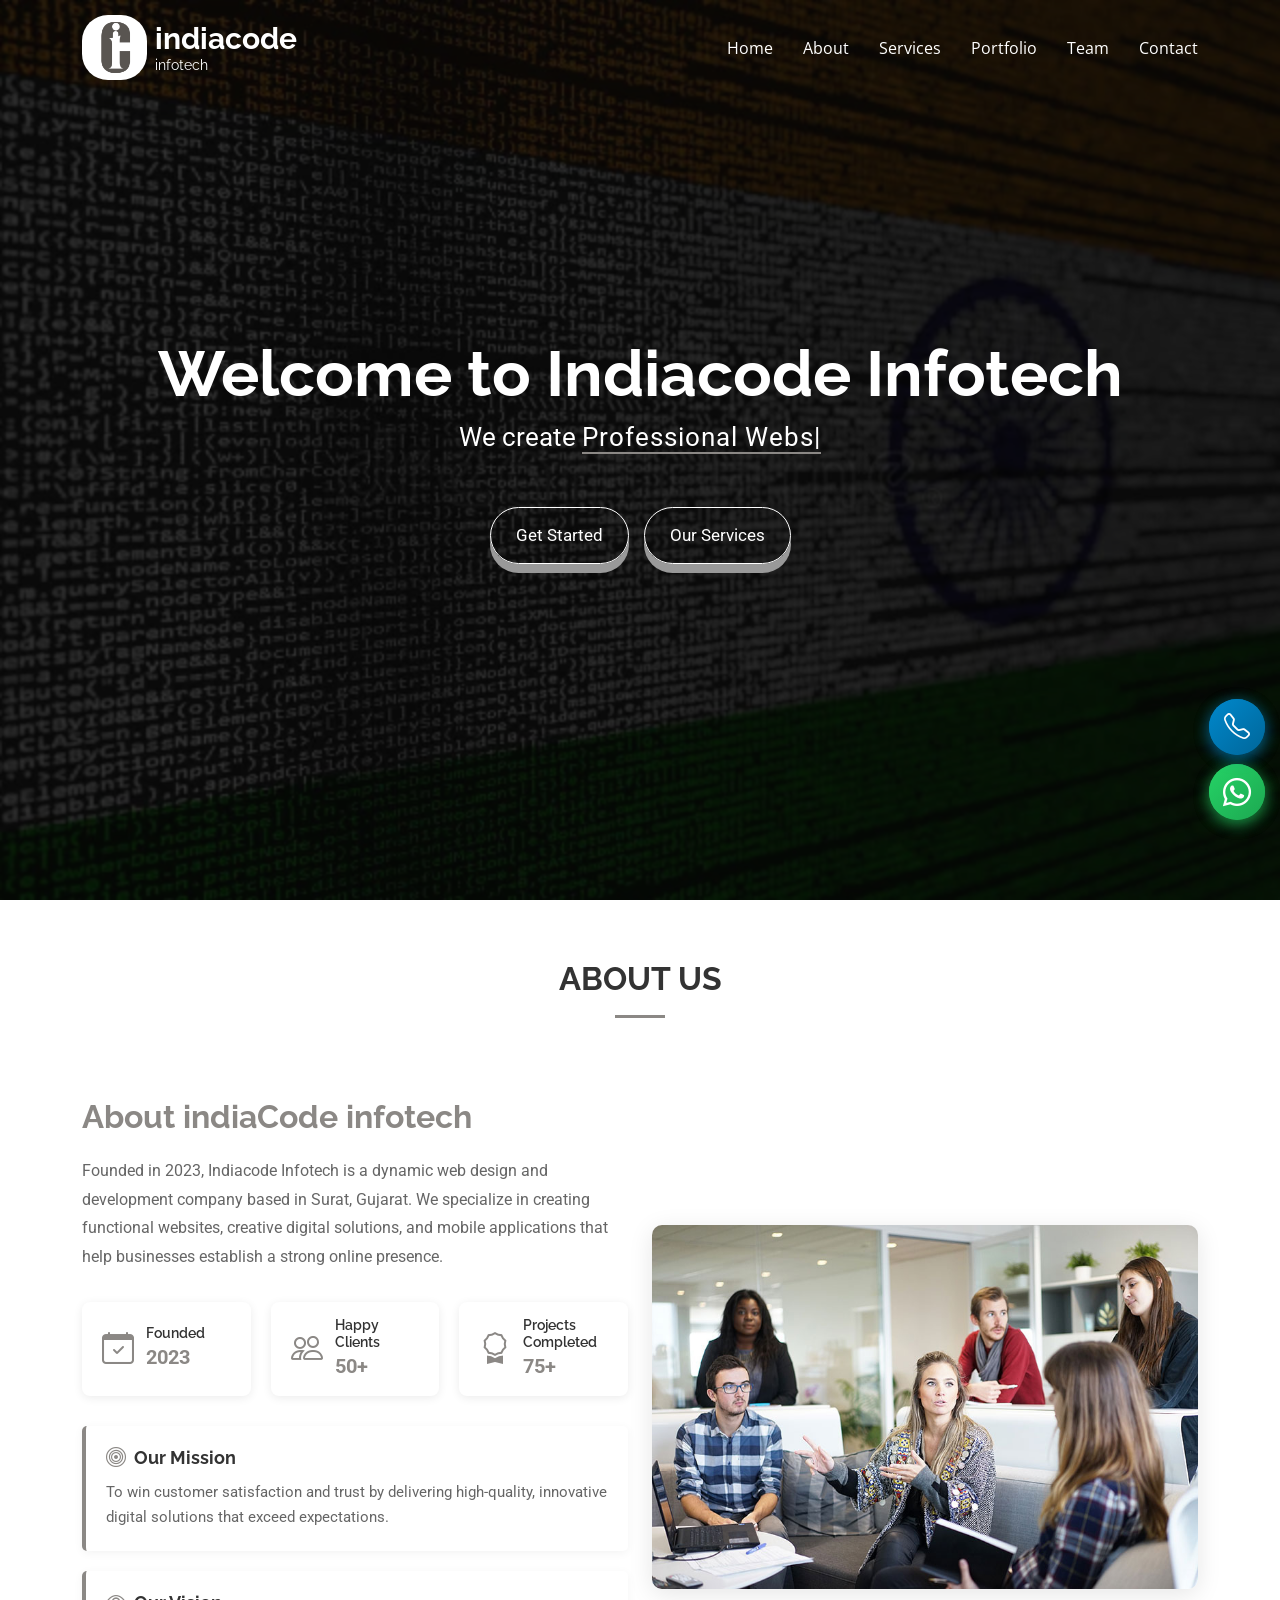
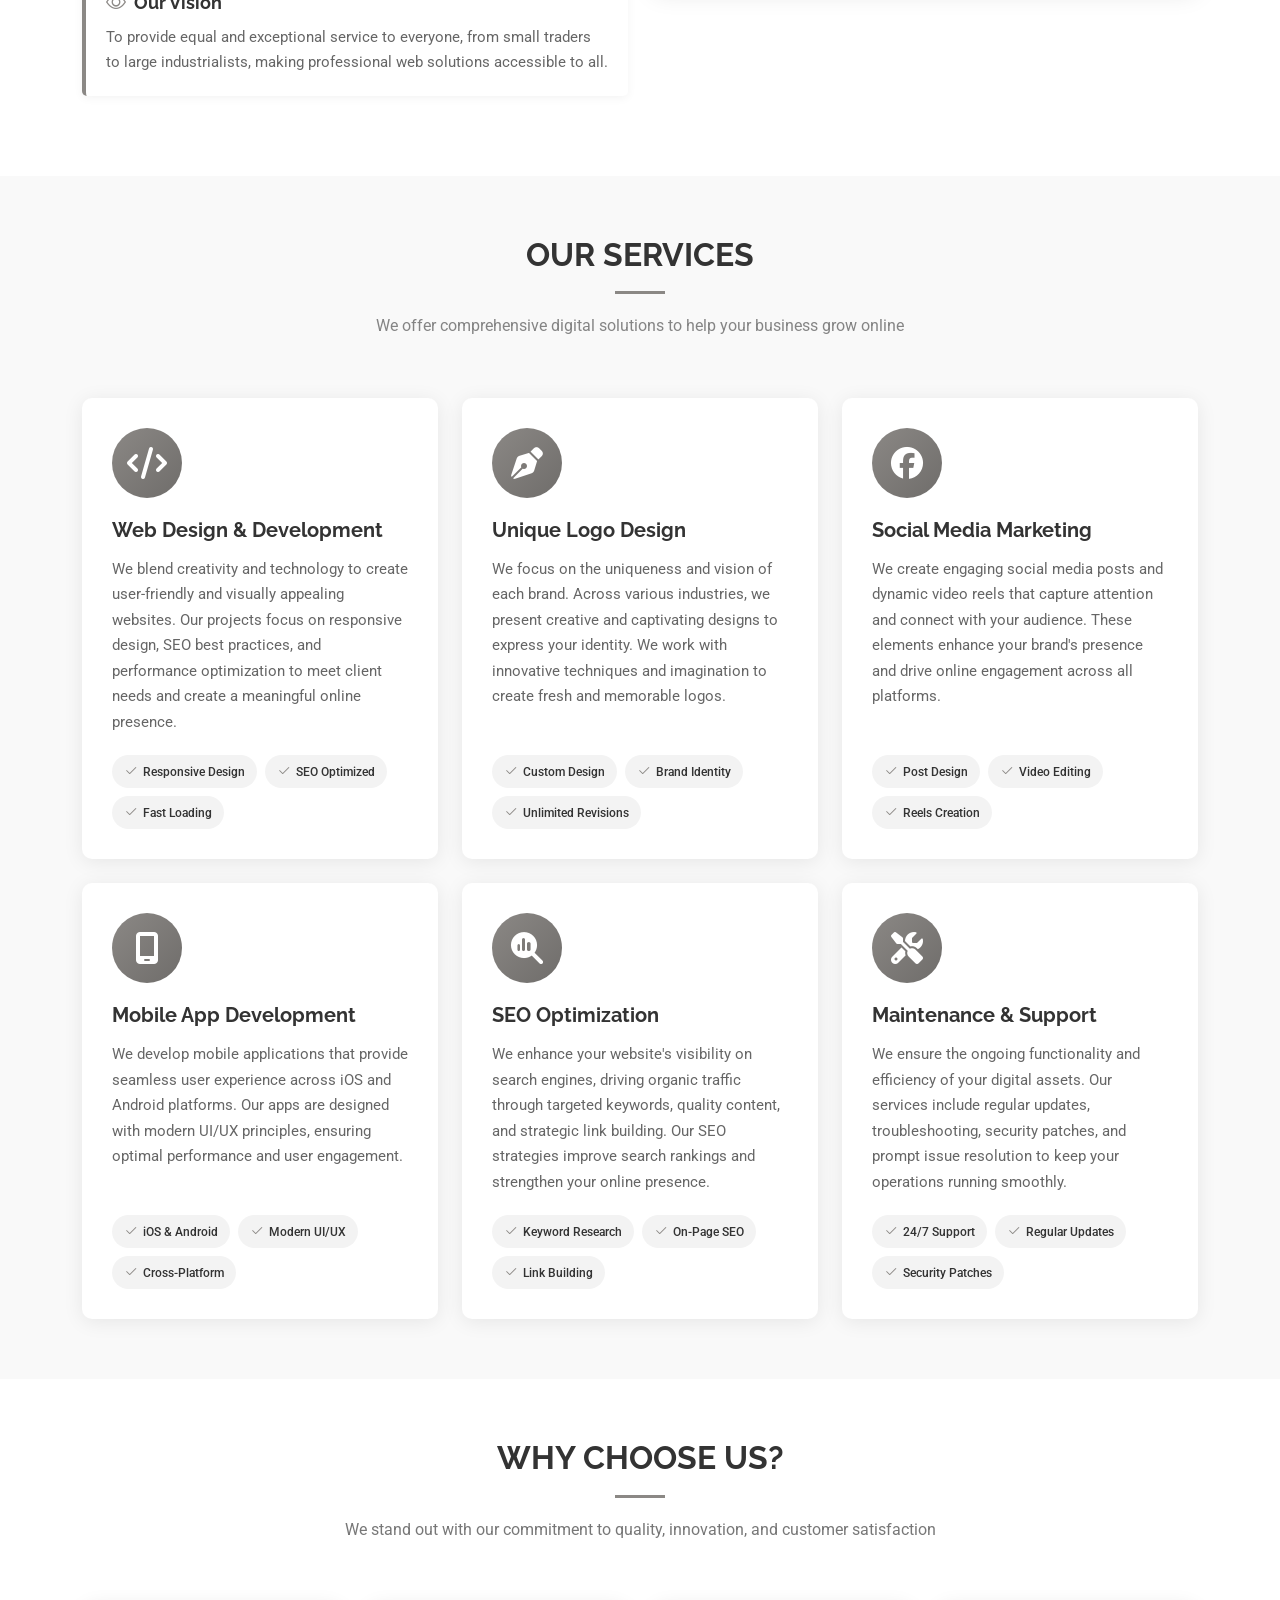
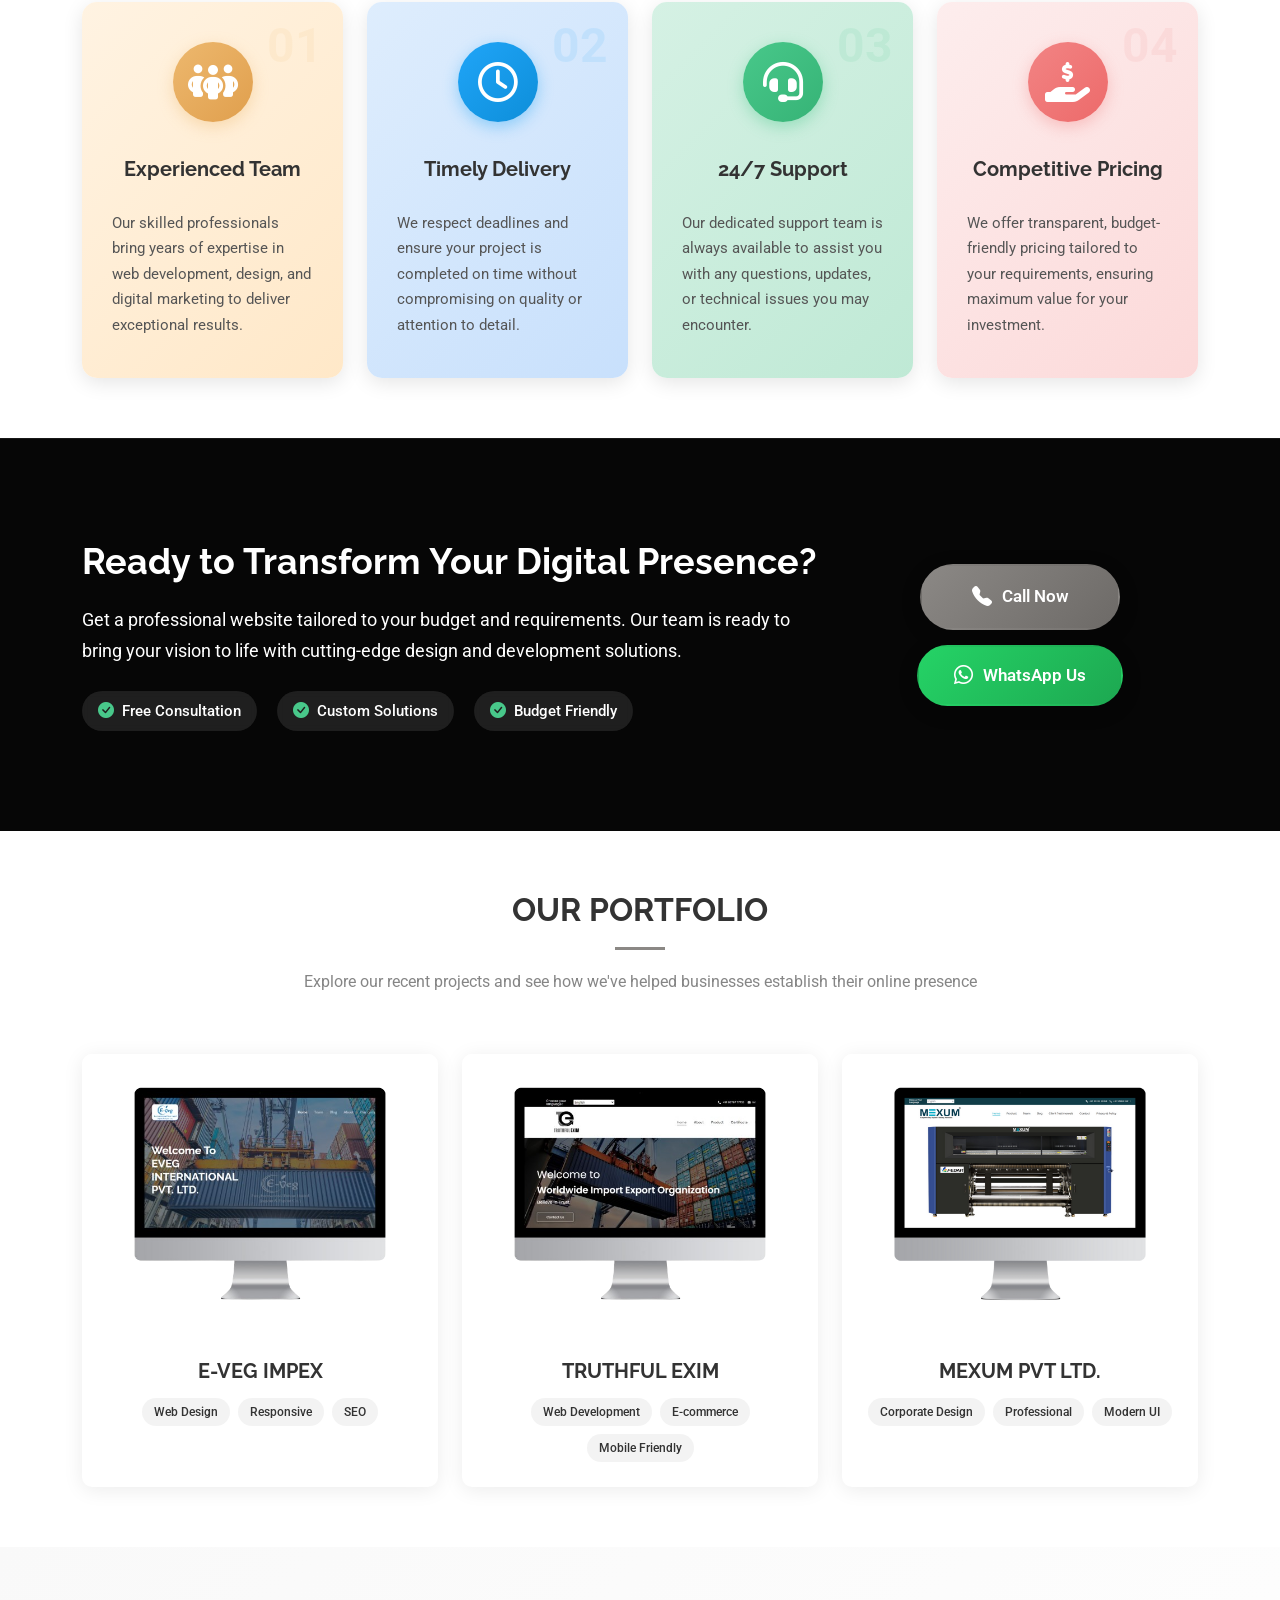
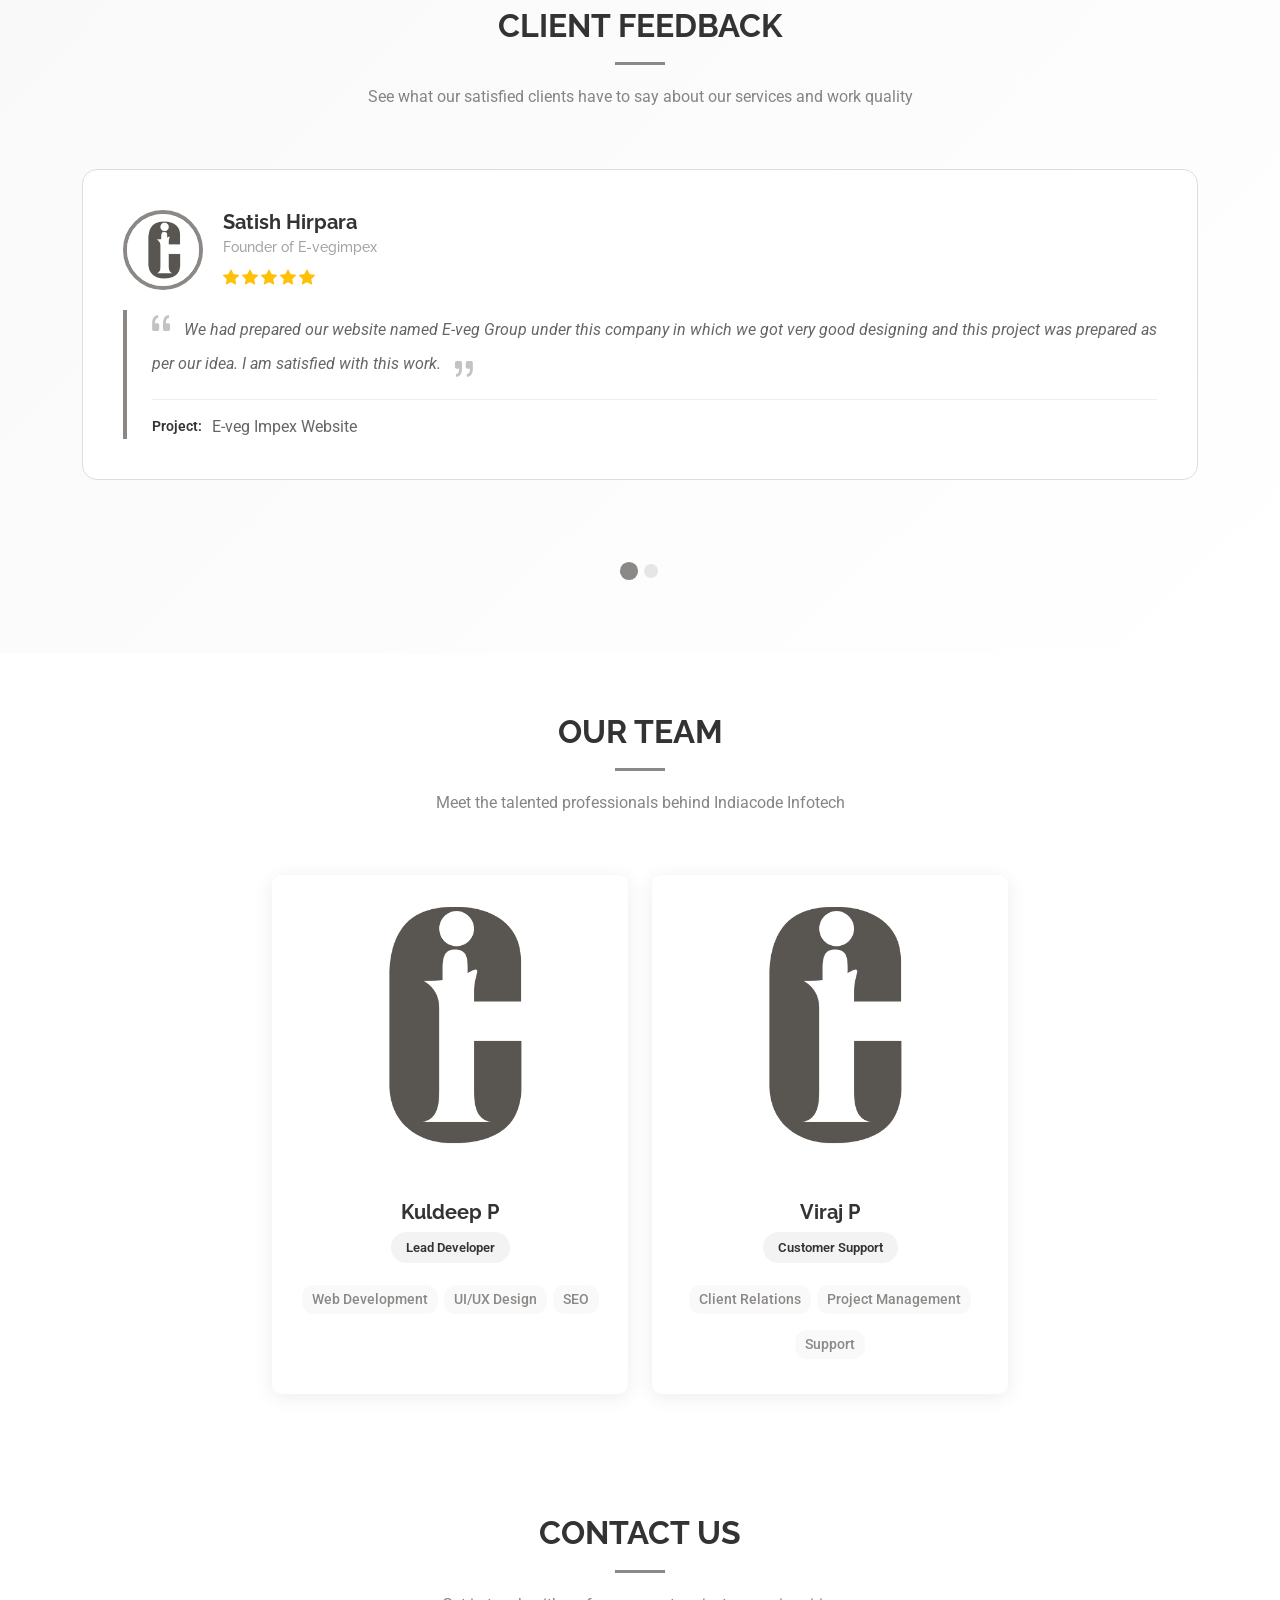
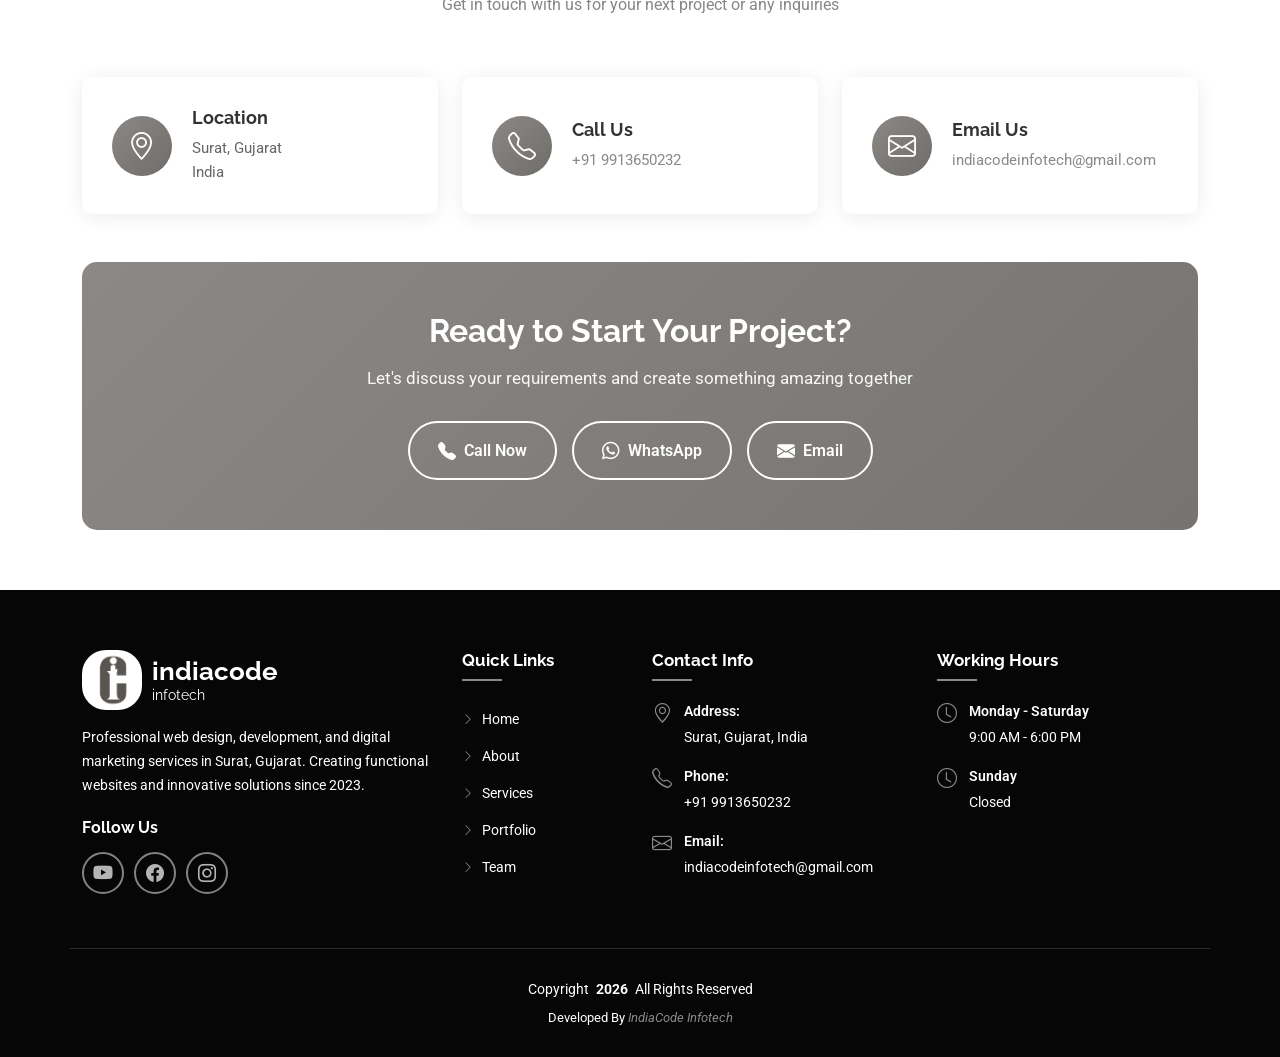
==== commit a1567708: "Update index.html" ====
--- a/index.html
+++ b/index.html
@@ -14,6 +14,7 @@
   <meta name="author" content="Indiacode Infotech">
   <meta name="robots" content="index, follow">
   <meta name="google-site-verification" content="YqlmUSd1BDVtjKAiYjMjua3xlBvwBDjySmAoGLXFOoE" />
+  <meta name="msvalidate.01" content="C4850732F3A0836173AD5E08B762318E" />
   <link rel="canonical" href="https://indiacodeinfotech.github.io/">
   
   <!-- Open Graph Meta Tags for Social Media -->
